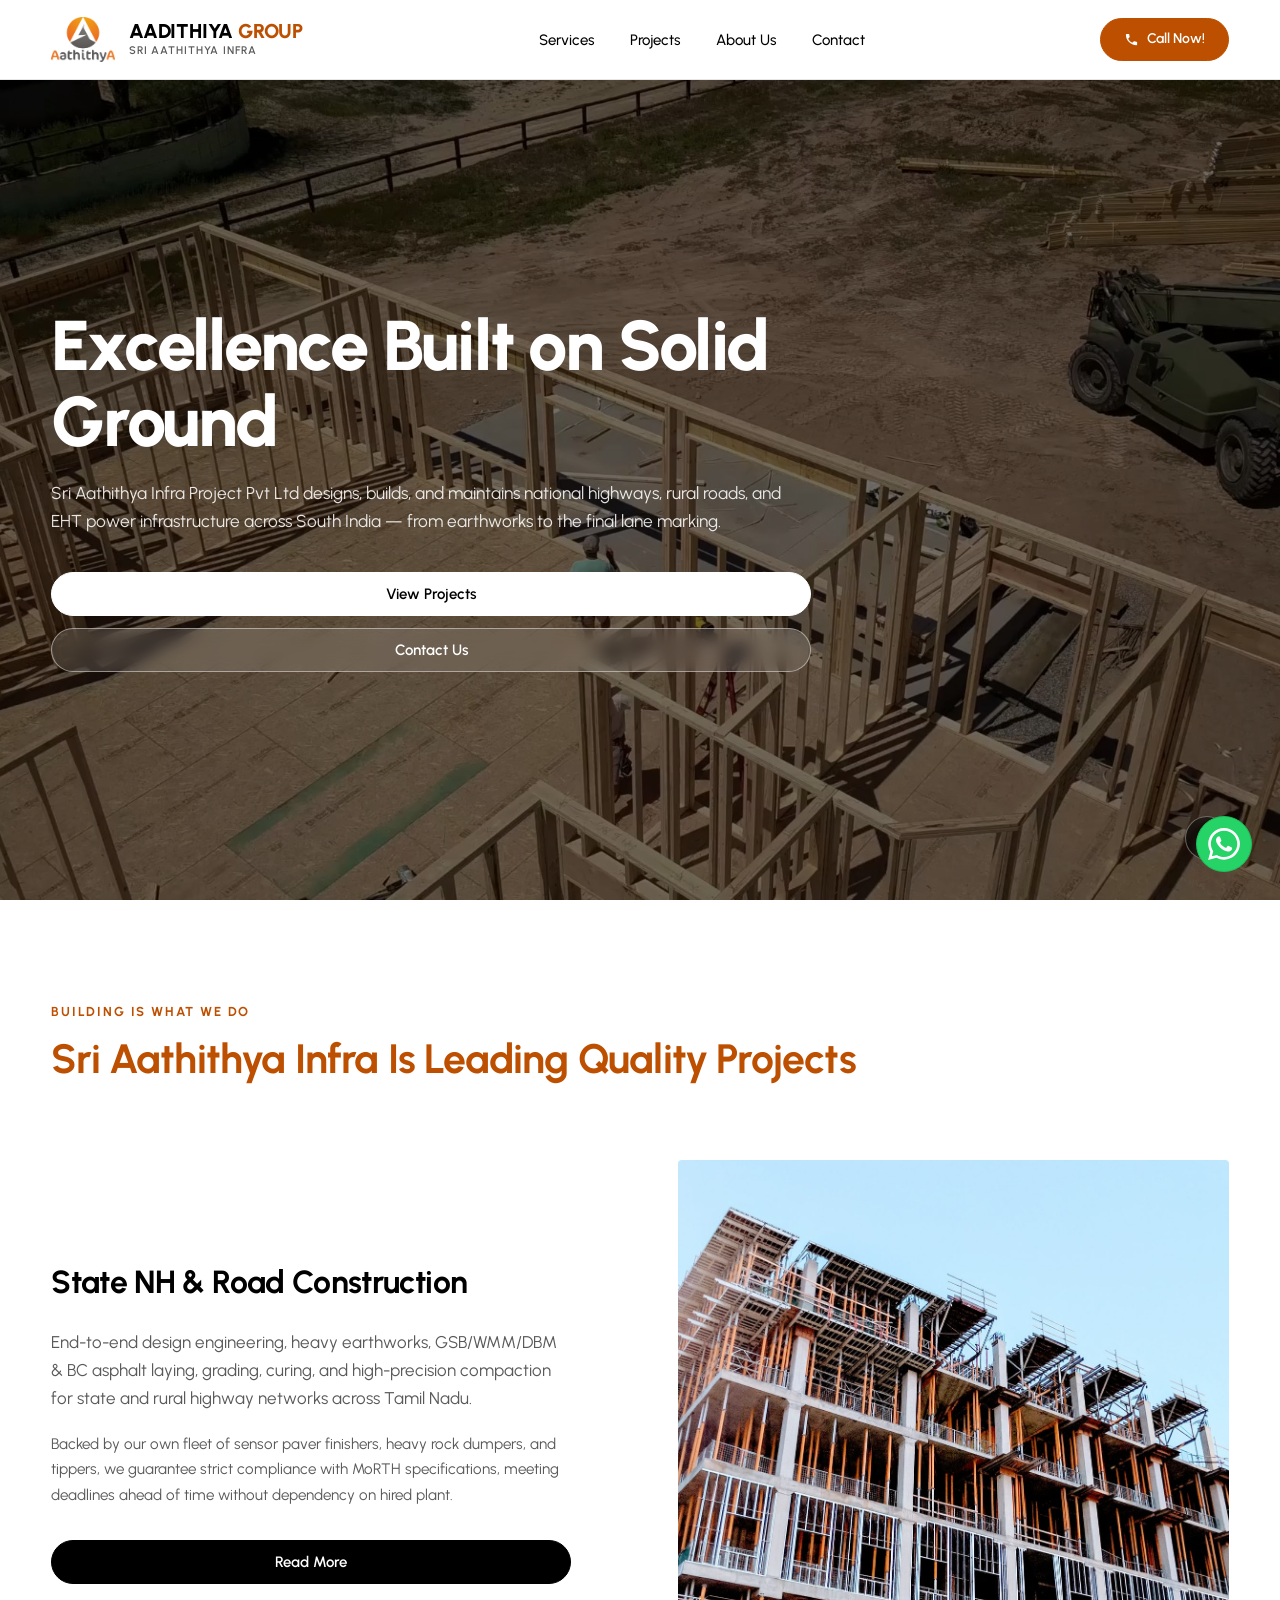
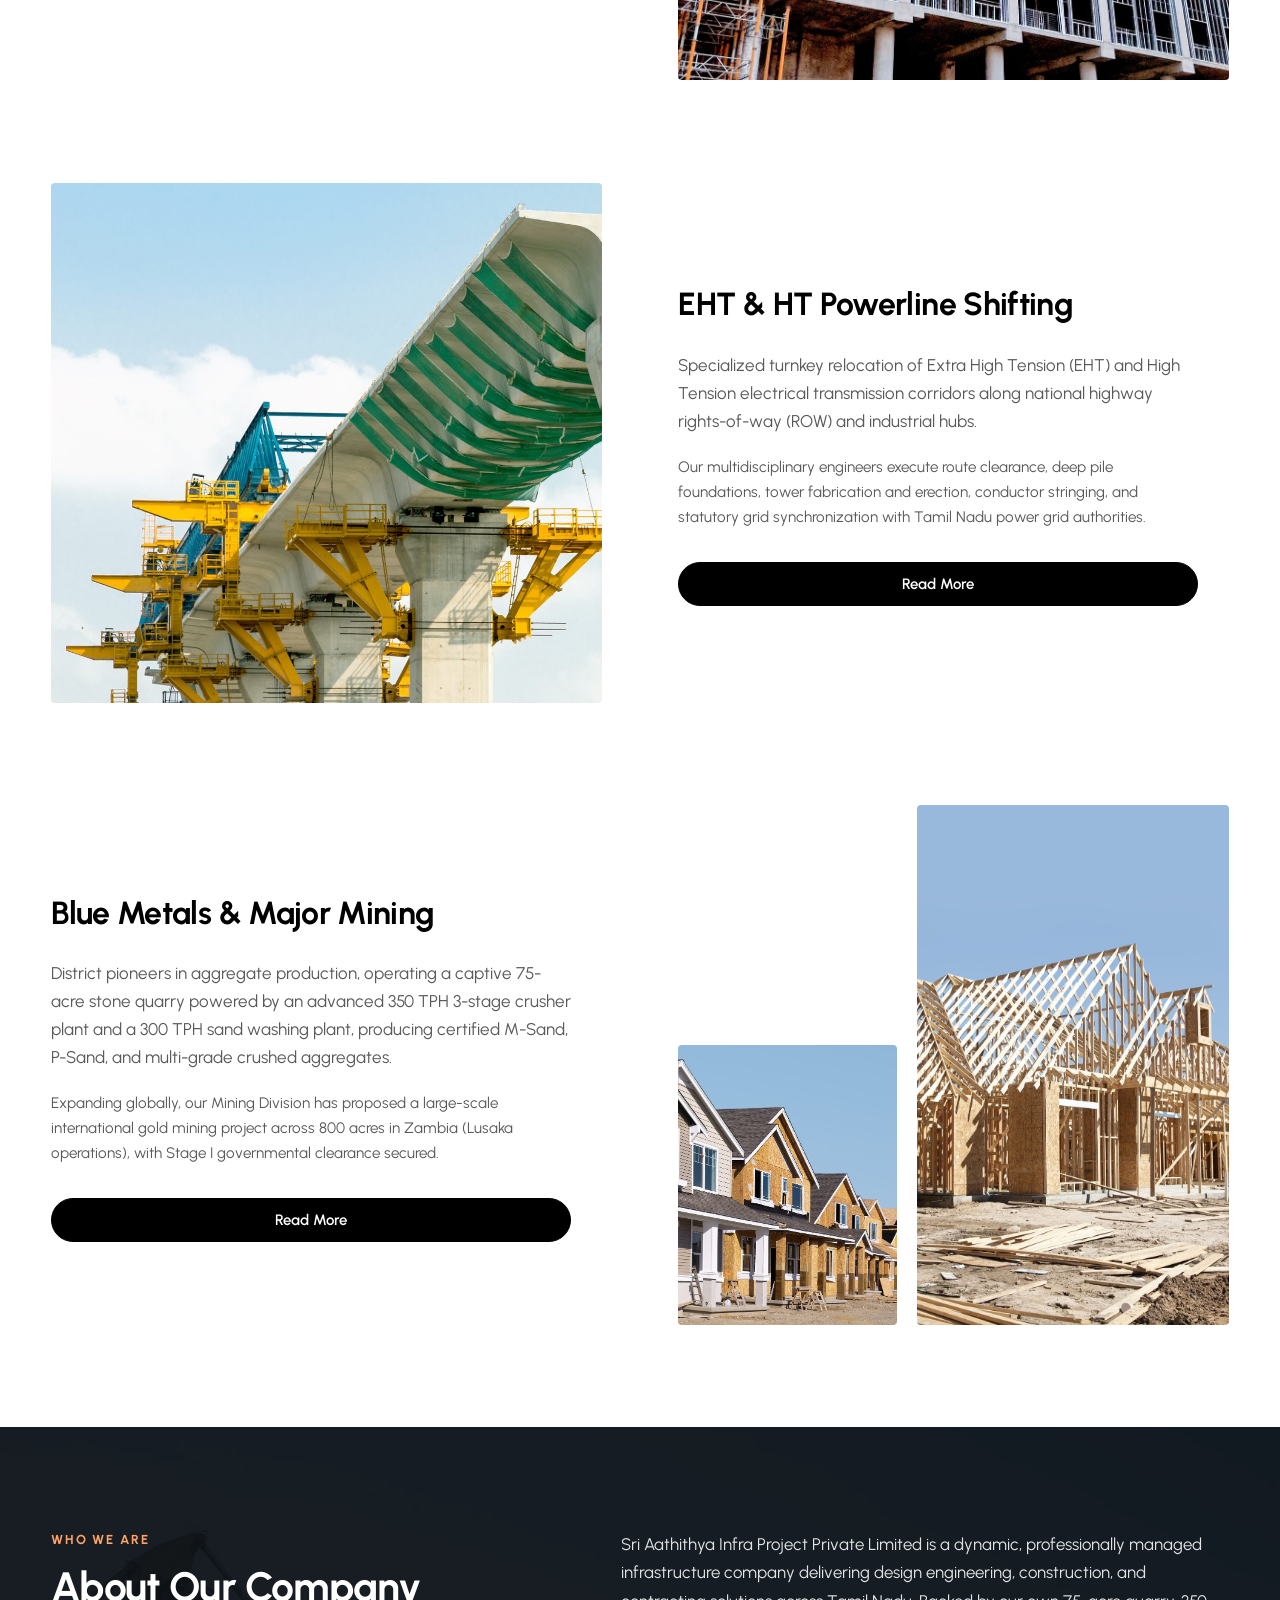
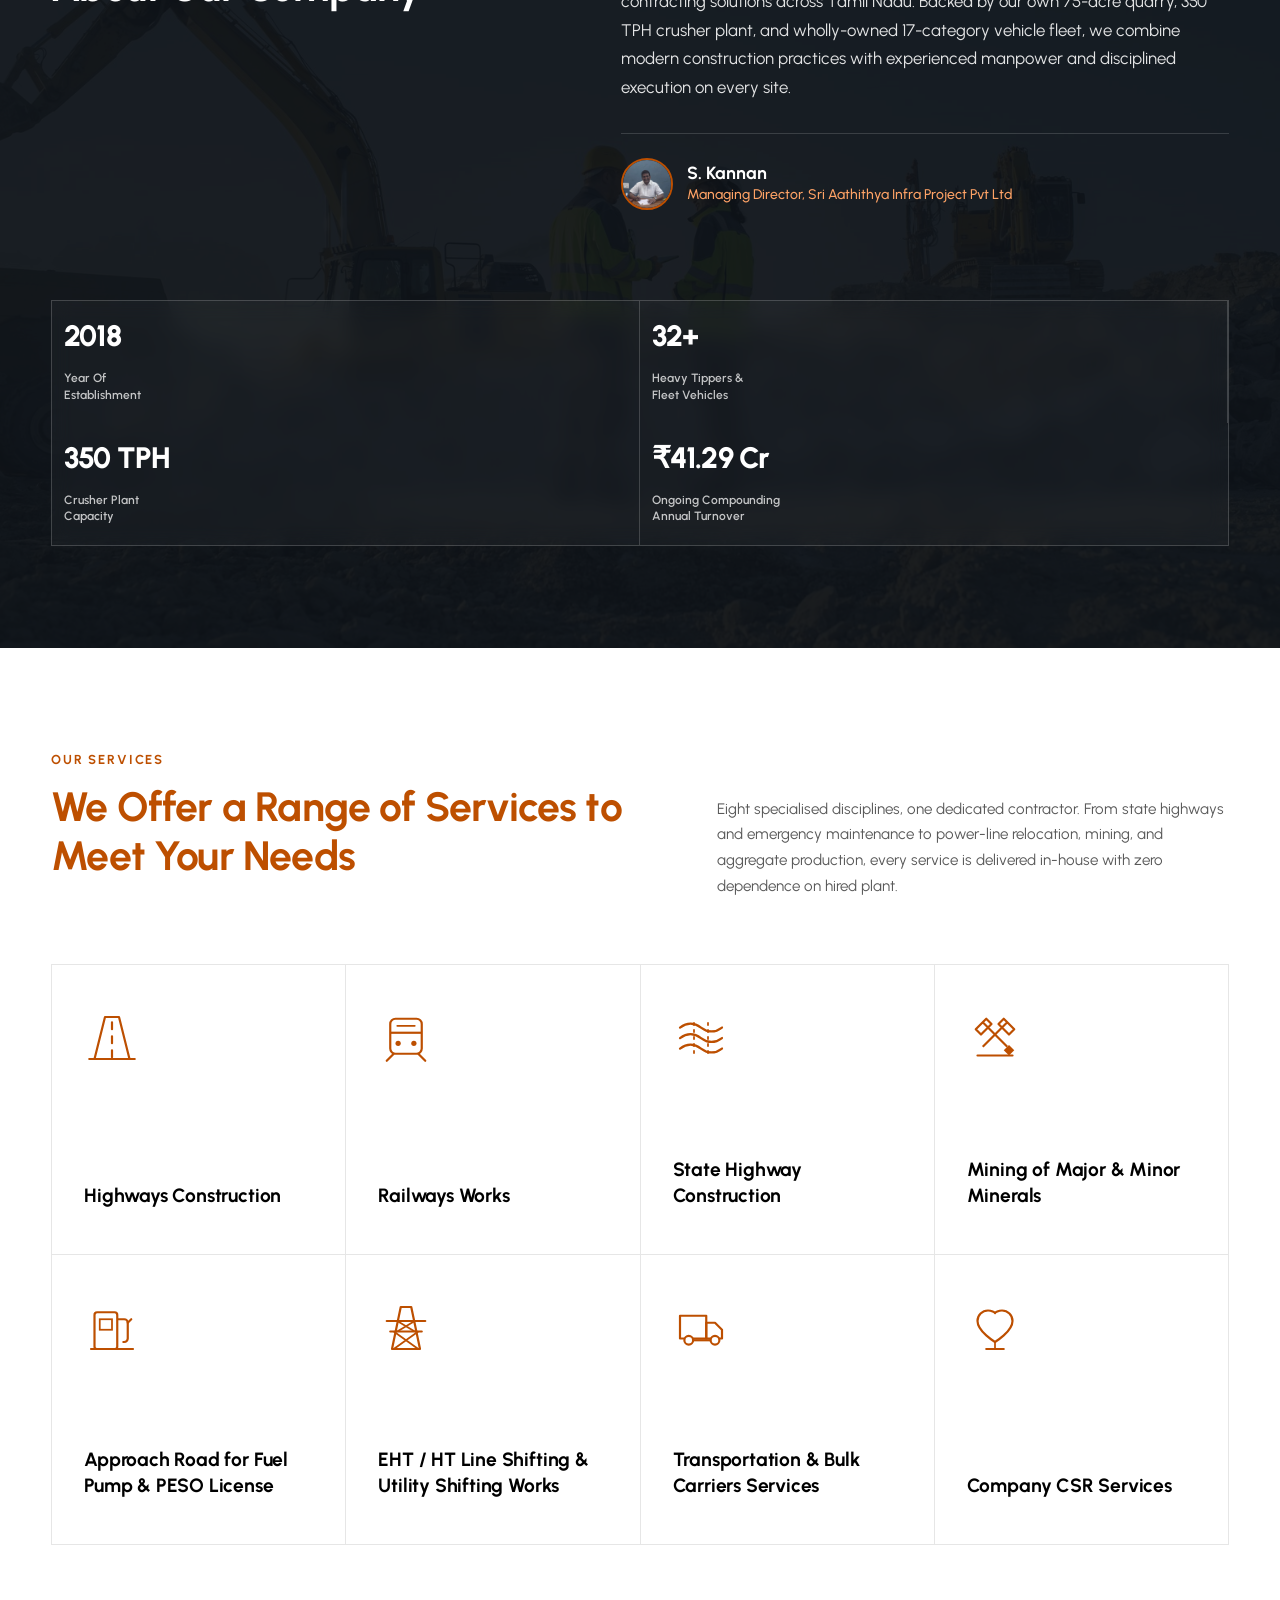
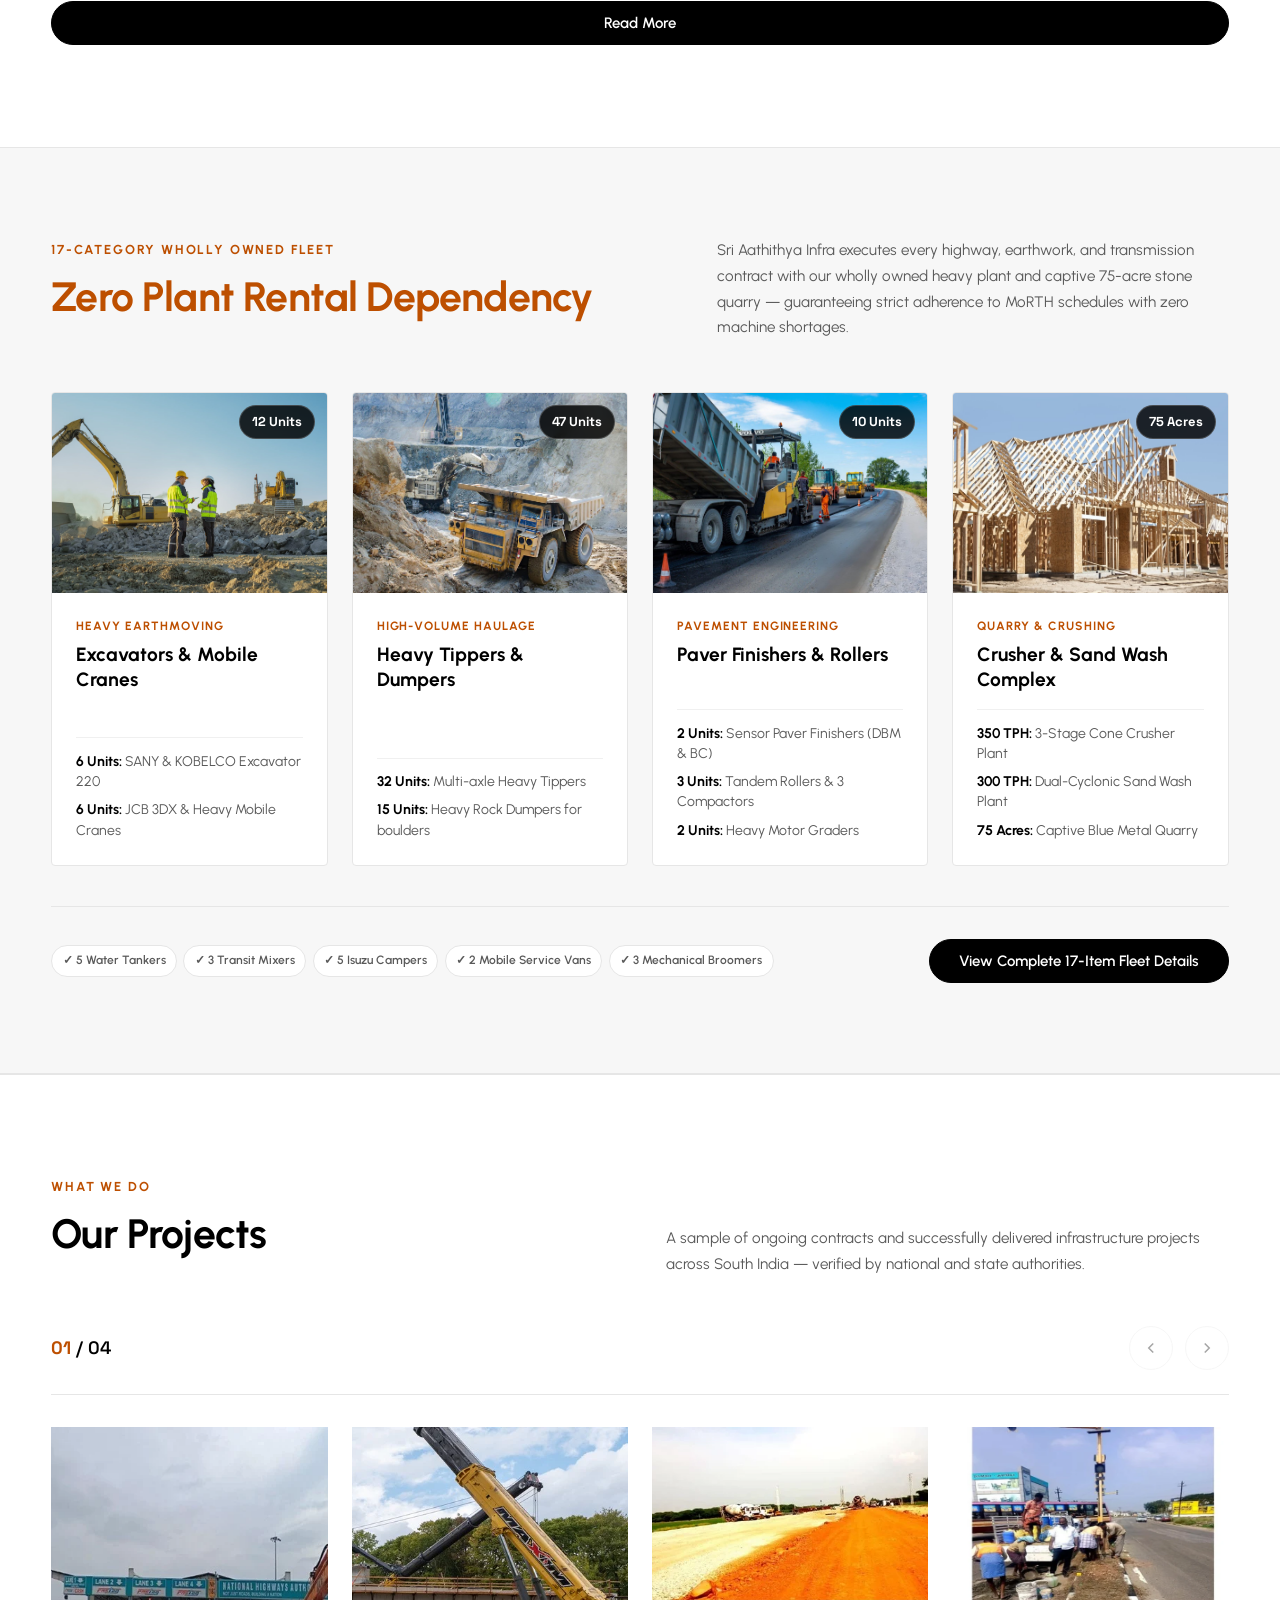
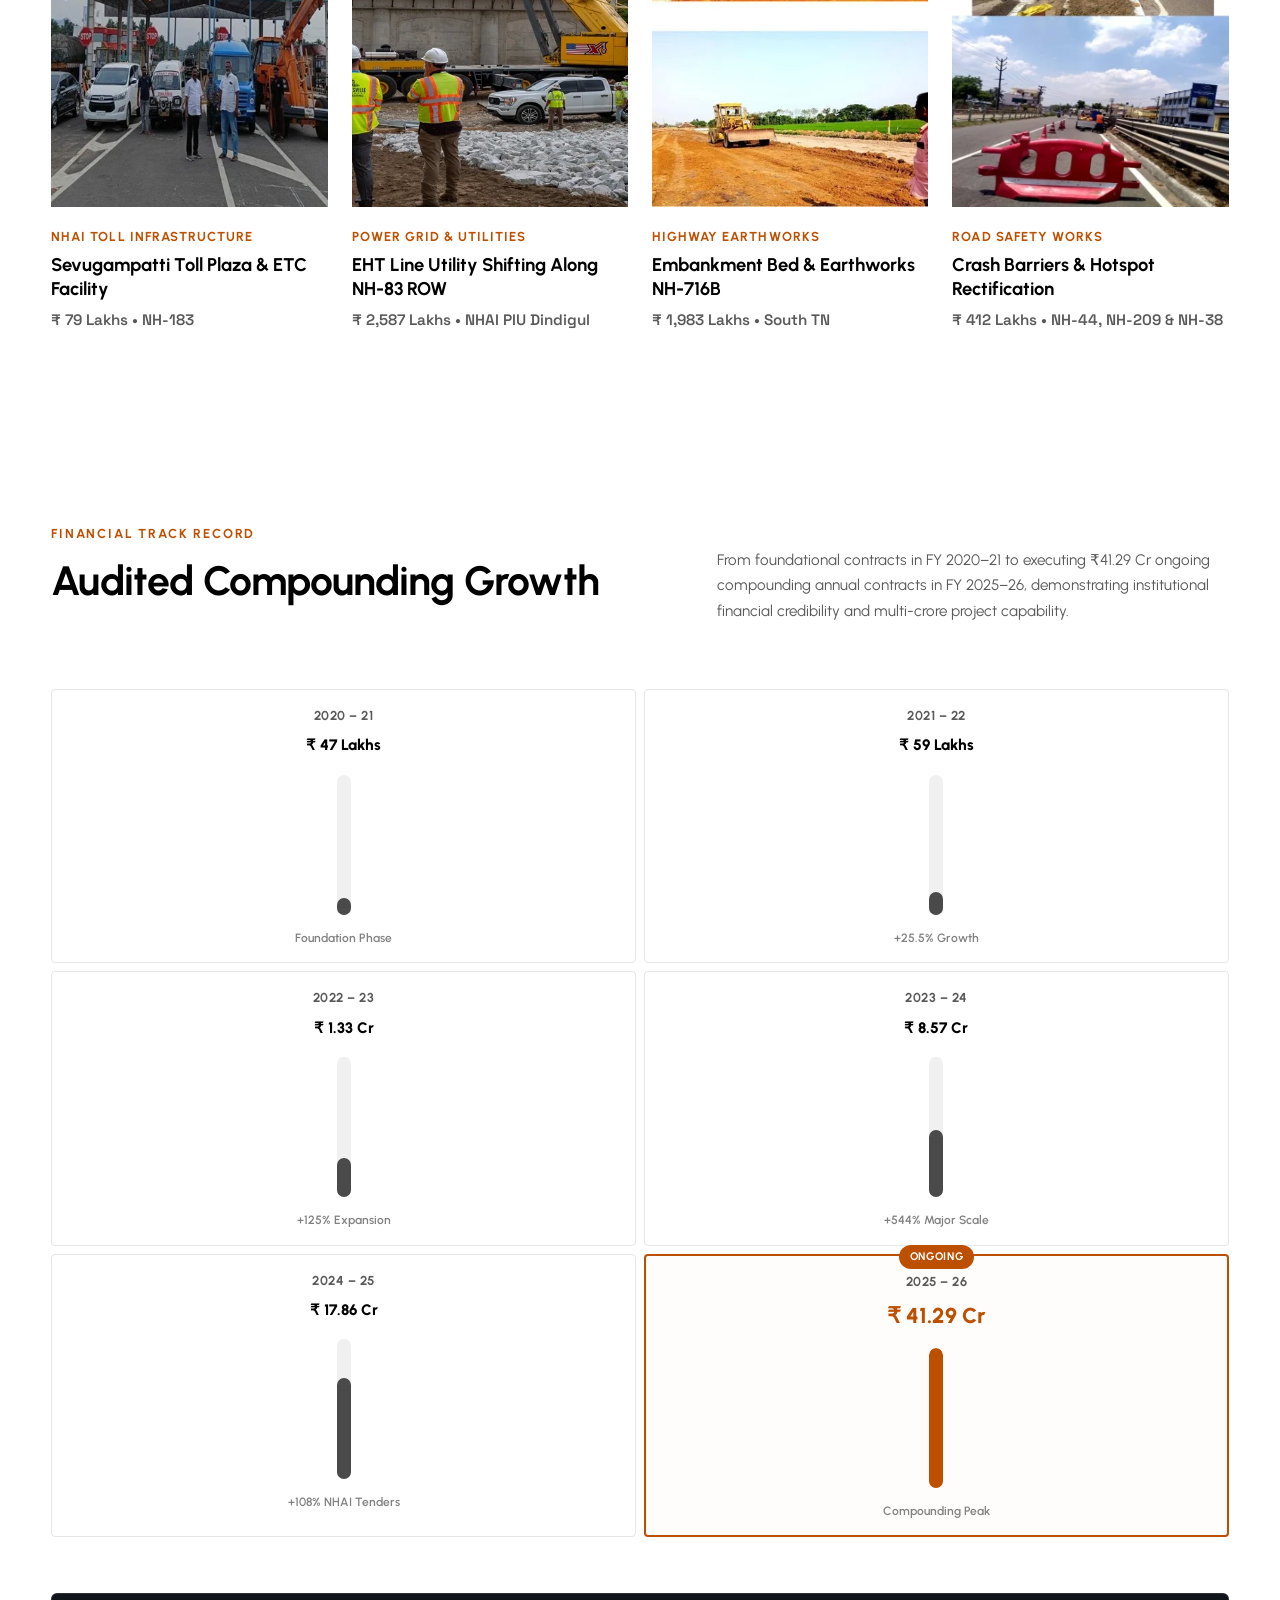
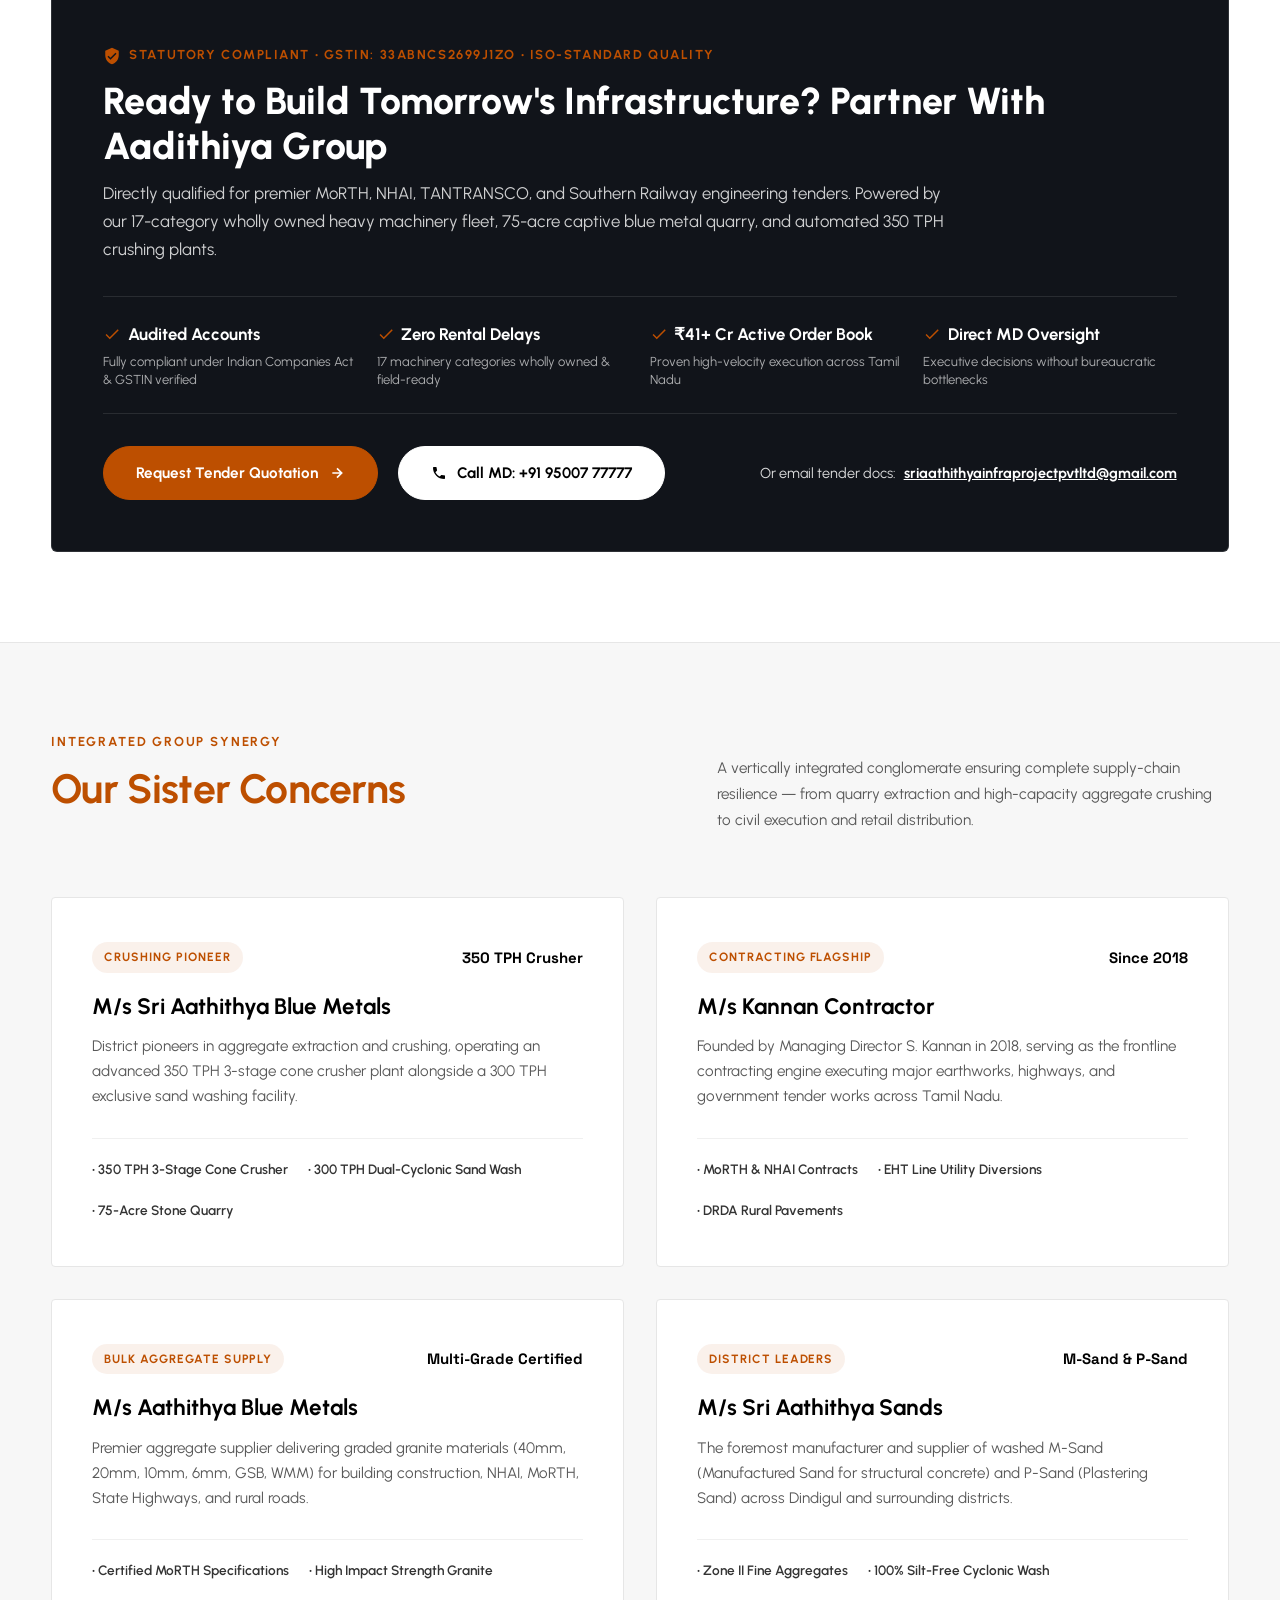
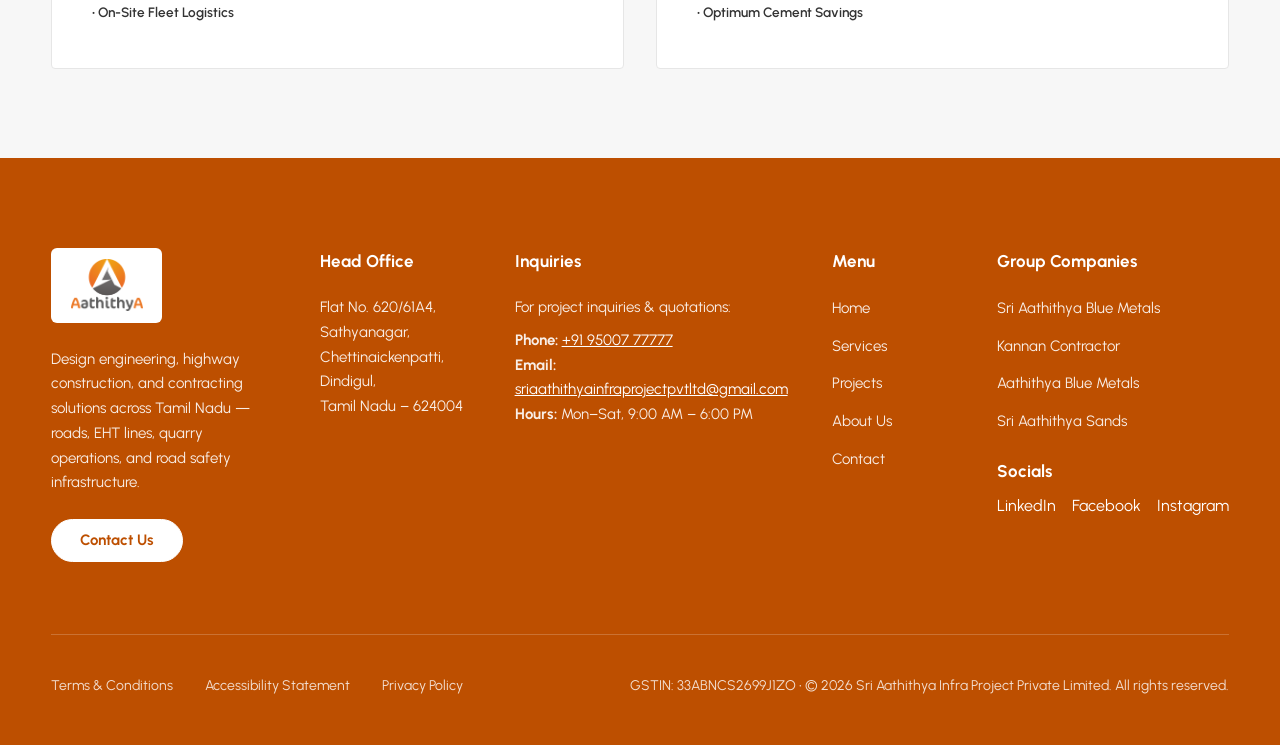
==== index.html @ 73df9530 "feat: add responsive floating WhatsApp button to bottom right across all pages" ====
<!DOCTYPE html>
<html lang="en">
<head>
  <meta charset="UTF-8">
  <meta name="viewport" content="width=device-width, initial-scale=1.0">
  <meta http-equiv="X-UA-Compatible" content="IE=edge">
  <title>Sri Aathithya Infra Project | Aadithiya Group</title>
  <meta name="description" content="Sri Aathithya Infra Project Pvt Ltd - Leading civil engineering, road construction, EHT powerline shifting, and quarry operations in Tamil Nadu. Excellence Built on Solid Ground.">

  <!-- Favicon -->
  <link rel="icon" type="image/png" href="assets/logo/Logo.png">

  <!-- Performance: Preconnect & High-Speed Fonts -->
  <link rel="preconnect" href="https://fonts.googleapis.com">
  <link rel="preconnect" href="https://fonts.gstatic.com" crossorigin>
  <link rel="stylesheet" href="https://fonts.googleapis.com/css2?family=Space+Grotesk:wght@500;600;700&family=Urbanist:ital,wght@0,300;0,400;0,500;0,600;0,700;0,800;0,900;1,400;1,600;1,700&display=swap">
  <link rel="preload" as="image" href="assets/images/hero-poster.jpg" fetchpriority="high">

  <!-- Stylesheet -->
  <link rel="stylesheet" href="css/style.css">
</head>
<body>

  <!-- ========================================================================
       HEADER
       ======================================================================== -->
  <header class="site-header">
    <div class="site-container header-inner">
      <!-- Logo -->
      <a href="index.html" class="brand-wrapper">
        <img decoding="async" fetchpriority="high" src="assets/logo/Logo.png" alt="Aadithiya Group Logo" class="brand-logo-img">
        <div class="brand-info">
          <span class="brand-name">AADITHIYA <span>GROUP</span></span>
          <span class="brand-subtitle">Sri Aathithya Infra</span>
        </div>
      </a>

      <!-- Desktop Navigation Menu -->
      <nav class="main-nav" aria-label="Main Navigation">
        <ul class="nav-list">
          <li><a href="services.html" class="nav-link">Services</a></li>
          <li><a href="projects.html" class="nav-link">Projects</a></li>
          <li><a href="about-us.html" class="nav-link">About Us</a></li>
          <li><a href="contact.html" class="nav-link">Contact</a></li>
        </ul>
      </nav>

      <!-- Header Action CTA -->
      <!-- Header Action CTA -->
      <div class="header-actions">
        <a href="tel:+919500777777" class="btn-call" aria-label="Call Now: +91 95007 77777">
          <svg width="15" height="15" viewBox="0 0 24 24" fill="currentColor">
            <path d="M6.62 10.79c1.44 2.83 3.76 5.14 6.59 6.59l2.2-2.2c.27-.27.67-.36 1.02-.24 1.12.37 2.33.57 3.57.57.55 0 1 .45 1 1V20c0 .55-.45 1-1 1-9.39 0-17-7.61-17-17 0-.55.45-1 1-1h3.5c.55 0 1 .45 1 1 0 1.25.2 2.45.57 3.57.11.35.03.74-.25 1.02l-2.2 2.2z"/>
          </svg>
          <span>Call Now!</span>
        </a>

        <!-- Mobile Hamburger Toggle -->
        <button class="hamburger-btn" aria-label="Toggle navigation menu" aria-expanded="false">
          <span></span>
          <span></span>
          <span></span>
        </button>
      </div>
    </div>
  </header>

  <!-- Mobile Drawer -->
  <div class="mobile-drawer" id="mobileDrawer">
    <ul class="mobile-nav-list">
      <li>
        <a href="index.html" class="mobile-nav-link active">
          <span>Home</span>
          <svg class="mobile-nav-arrow" width="16" height="16" viewBox="0 0 24 24" fill="none" stroke="currentColor" stroke-width="2.5" stroke-linecap="round" stroke-linejoin="round"><polyline points="9 18 15 12 9 6"/></svg>
        </a>
      </li>
      <li>
        <a href="services.html" class="mobile-nav-link">
          <span>Services</span>
          <svg class="mobile-nav-arrow" width="16" height="16" viewBox="0 0 24 24" fill="none" stroke="currentColor" stroke-width="2.5" stroke-linecap="round" stroke-linejoin="round"><polyline points="9 18 15 12 9 6"/></svg>
        </a>
      </li>
      <li>
        <a href="projects.html" class="mobile-nav-link">
          <span>Projects</span>
          <svg class="mobile-nav-arrow" width="16" height="16" viewBox="0 0 24 24" fill="none" stroke="currentColor" stroke-width="2.5" stroke-linecap="round" stroke-linejoin="round"><polyline points="9 18 15 12 9 6"/></svg>
        </a>
      </li>
      <li>
        <a href="about-us.html" class="mobile-nav-link">
          <span>About Us</span>
          <svg class="mobile-nav-arrow" width="16" height="16" viewBox="0 0 24 24" fill="none" stroke="currentColor" stroke-width="2.5" stroke-linecap="round" stroke-linejoin="round"><polyline points="9 18 15 12 9 6"/></svg>
        </a>
      </li>
      <li>
        <a href="contact.html" class="mobile-nav-link">
          <span>Contact</span>
          <svg class="mobile-nav-arrow" width="16" height="16" viewBox="0 0 24 24" fill="none" stroke="currentColor" stroke-width="2.5" stroke-linecap="round" stroke-linejoin="round"><polyline points="9 18 15 12 9 6"/></svg>
        </a>
      </li>
    </ul>
    <div class="mobile-drawer-footer">
      <a href="tel:+919500777777" class="btn-pill btn-primary" style="width: 100%;">
        Call Now: +91 95007 77777
      </a>
      <a href="contact.html" class="btn-pill btn-dark" style="width: 100%;">
        Request Tender Quotation
      </a>
      <div class="mobile-drawer-info">
        Sri Aathithya Infra Project Pvt Ltd<br>
        Audited Class-1 Highways & Infrastructure Contractor
      </div>
    </div>
  </div>

  <!-- ========================================================================
       HERO SECTION (Fullscreen Video Backdrop & Typography)
       ======================================================================== -->
  <section class="hero-section" id="home">
    <div class="hero-media-wrapper">
      <video preload="metadata" id="heroVideo" class="hero-video" autoplay muted loop playsinline poster="assets/images/hero-poster.jpg">
        <source src="assets/images/hero-video.mp4" type="video/mp4">
      </video>
      <div class="hero-overlay"></div>
    </div>

    <div class="site-container hero-content">
      <div class="hero-text-box">
        <h1 class="hero-title">Excellence Built on Solid Ground</h1>
        <p class="hero-subtitle">
          Sri Aathithya Infra Project Pvt Ltd designs, builds, and maintains national highways, rural roads, and EHT power infrastructure across South India — from earthworks to the final lane marking.
        </p>
        <div class="hero-cta-group">
          <a href="projects.html" class="btn-pill btn-white">View Projects</a>
          <a href="contact.html" class="btn-pill btn-ghost-white">Contact Us</a>
        </div>
      </div>
    </div>

    <!-- Video Play/Pause Toggle -->
    <button id="videoControlBtn" class="video-control-btn" aria-label="Toggle background video playback" title="Pause Video">
      <svg width="20" height="20" viewBox="0 0 24 24" fill="currentColor">
        <path d="M6 19h4V5H6v14zm8-14v14h4V5h-4z"/>
      </svg>
    </button>
  </section>

  <!-- ========================================================================
       SECTION 1: FEATURE PILLARS ("Building Is What We Do")
       ======================================================================== -->
  <section class="feature-section" id="featured">
    <div class="site-container">
      <div class="feature-header-wrap">
        <span class="section-tagline">Building Is What We Do</span>
        <h2 class="section-title accent">Sri Aathithya Infra Is Leading Quality Projects</h2>
      </div>

      <div class="feature-rows">
        <!-- Row 1: Commercial / Road Construction -->
        <div class="feature-row">
          <div class="feature-content-col">
            <h3 class="feature-category">State NH & Road Construction</h3>
            <p class="feature-desc-1">
              End-to-end design engineering, heavy earthworks, GSB/WMM/DBM & BC asphalt laying, grading, curing, and high-precision compaction for state and rural highway networks across Tamil Nadu.
            </p>
            <p class="feature-desc-2">
              Backed by our own fleet of sensor paver finishers, heavy rock dumpers, and tippers, we guarantee strict compliance with MoRTH specifications, meeting deadlines ahead of time without dependency on hired plant.
            </p>
            <a href="services.html" class="btn-pill btn-dark">Read More</a>
          </div>
          <div class="feature-media-col">
            <div class="feature-img-card">
              <img decoding="async" src="assets/images/feature-1-commercial.jpg" alt="Commercial Road and Highway Construction" loading="lazy">
            </div>
          </div>
        </div>

        <!-- Row 2: Infrastructure / EHT Line Shifting (Reversed) -->
        <div class="feature-row reverse">
          <div class="feature-content-col">
            <h3 class="feature-category">EHT & HT Powerline Shifting</h3>
            <p class="feature-desc-1">
              Specialized turnkey relocation of Extra High Tension (EHT) and High Tension electrical transmission corridors along national highway rights-of-way (ROW) and industrial hubs.
            </p>
            <p class="feature-desc-2">
              Our multidisciplinary engineers execute route clearance, deep pile foundations, tower fabrication and erection, conductor stringing, and statutory grid synchronization with Tamil Nadu power grid authorities.
            </p>
            <a href="services.html" class="btn-pill btn-dark">Read More</a>
          </div>
          <div class="feature-media-col">
            <div class="feature-img-card">
              <img decoding="async" src="assets/images/feature-2-infra.jpg" alt="EHT Transmission Infrastructure and Viaduct Works" loading="lazy">
            </div>
          </div>
        </div>

        <!-- Row 3: Blue Metals & Major Mining -->
        <div class="feature-row">
          <div class="feature-content-col">
            <h3 class="feature-category">Blue Metals & Major Mining</h3>
            <p class="feature-desc-1">
              District pioneers in aggregate production, operating a captive 75-acre stone quarry powered by an advanced 350 TPH 3-stage crusher plant and a 300 TPH sand washing plant, producing certified M-Sand, P-Sand, and multi-grade crushed aggregates.
            </p>
            <p class="feature-desc-2">
              Expanding globally, our Mining Division has proposed a large-scale international gold mining project across 800 acres in Zambia (Lusaka operations), with Stage I governmental clearance secured.
            </p>
            <a href="services.html#mining" class="btn-pill btn-dark">Read More</a>
          </div>
          <div class="feature-media-col">
            <div class="dual-img-wrap">
              <img decoding="async" src="assets/images/feature-3-res-small.jpg" alt="Residential Site Development" class="small-img" loading="lazy">
              <img decoding="async" src="assets/images/feature-3-res-large.jpg" alt="Quarry and Structural Construction" class="main-img" loading="lazy">
            </div>
          </div>
        </div>
      </div>
    </div>
  </section>

  <!-- ========================================================================
       SECTION 2: ABOUT OUR COMPANY & STATS (Dark Earthmoving Theme)
       ======================================================================== -->
  <section class="about-stats-section" id="about">
    <div class="about-bg-media">
      <img decoding="async" src="assets/images/about-bg.jpg" alt="Earthmoving Excavators and Machinery at Dusk" loading="lazy">
    </div>
    <div class="about-overlay"></div>

    <div class="site-container about-stats-content">
      <!-- Top Grid -->
      <div class="about-top-grid">
        <div class="about-left-col">
          <span class="section-tagline light">Who We Are</span>
          <h2 class="section-title light">About Our Company</h2>
        </div>

        <div class="about-right-col">
          <p class="about-summary-text">
            Sri Aathithya Infra Project Private Limited is a dynamic, professionally managed infrastructure company delivering design engineering, construction, and contracting solutions across Tamil Nadu. Backed by our own 75-acre quarry, 350 TPH crusher plant, and wholly-owned 17-category vehicle fleet, we combine modern construction practices with experienced manpower and disciplined execution on every site.
          </p>

          <div class="leadership-badge">
            <img decoding="async" loading="lazy" src="assets/images/kannan.jpeg" alt="S. Kannan, Managing Director" class="leader-avatar">
            <div class="leader-details">
              <h4>S. Kannan</h4>
              <p>Managing Director, Sri Aathithya Infra Project Pvt Ltd</p>
            </div>
          </div>
        </div>
      </div>

      <!-- 4 Prominent Stat Counter Boxes -->
      <div class="stats-grid">
        <div class="stat-box">
          <div class="stat-number" data-target="2018">2018</div>
          <div class="stat-label">Year of<br>Establishment</div>
        </div>

        <div class="stat-box">
          <div class="stat-number" data-target="32+">32+</div>
          <div class="stat-label">Heavy Tippers &<br>Fleet Vehicles</div>
        </div>

        <div class="stat-box">
          <div class="stat-number" data-target="350 TPH">350 TPH</div>
          <div class="stat-label">Crusher Plant<br>Capacity</div>
        </div>

        <div class="stat-box">
          <div class="stat-number" data-target="₹41.29 Cr">₹41.29 Cr</div>
          <div class="stat-label">Ongoing Compounding<br>Annual Turnover</div>
        </div>
      </div>
    </div>
  </section>

  <!-- ========================================================================
       SECTION 3: OUR SERVICES (8-Card Grid with Exact SVGs)
       ======================================================================== -->
  <section class="services-section" id="services">
    <div class="site-container">
      <div class="services-header-grid">
        <div>
          <span class="section-tagline">Our Services</span>
          <h2 class="section-title accent">We Offer a Range of Services to Meet Your Needs</h2>
        </div>
        <div>
          <p class="section-desc">
            Eight specialised disciplines, one dedicated contractor. From state highways and emergency maintenance to power-line relocation, mining, and aggregate production, every service is delivered in-house with zero dependence on hired plant.
          </p>
        </div>
      </div>

      <!-- 4x2 Grid of 8 User-Specified Service Cards -->
      <div class="services-grid">
        <!-- 1. Highways Construction -->
        <div class="service-card">
          <div class="service-icon-wrap">
            <img decoding="async" loading="lazy" src="assets/icons/service-1-highways.svg" alt="Highways Construction Icon">
          </div>
          <h3 class="service-title">Highways Construction</h3>
        </div>

        <!-- 2. Railways Works -->
        <div class="service-card">
          <div class="service-icon-wrap">
            <img decoding="async" loading="lazy" src="assets/icons/service-2-railways.svg" alt="Railways Works Icon">
          </div>
          <h3 class="service-title">Railways Works</h3>
        </div>

        <!-- 3. State Highway Construction -->
        <div class="service-card">
          <div class="service-icon-wrap">
            <img decoding="async" loading="lazy" src="assets/icons/service-3-state-highways.svg" alt="State Highway Construction Icon">
          </div>
          <h3 class="service-title">State Highway Construction</h3>
        </div>

        <!-- 4. Mining of Major & Minor Minerals -->
        <div class="service-card">
          <div class="service-icon-wrap">
            <img decoding="async" loading="lazy" src="assets/icons/service-4-mining.svg" alt="Mining of Major and Minor Minerals Icon">
          </div>
          <h3 class="service-title">Mining of Major & Minor Minerals</h3>
        </div>

        <!-- 5. Approach Road for Fuel Pump & PESO License -->
        <div class="service-card">
          <div class="service-icon-wrap">
            <img decoding="async" loading="lazy" src="assets/icons/service-5-fuel-peso.svg" alt="Fuel Pump Approach Road and PESO License Icon">
          </div>
          <h3 class="service-title">Approach Road for Fuel Pump & PESO License</h3>
        </div>

        <!-- 6. EHT / HT Line Shifting & Utility Shifting -->
        <div class="service-card">
          <div class="service-icon-wrap">
            <img decoding="async" loading="lazy" src="assets/icons/service-6-eht.svg" alt="EHT / HT Line Shifting Icon">
          </div>
          <h3 class="service-title">EHT / HT Line Shifting & Utility Shifting Works</h3>
        </div>

        <!-- 7. Transportation & Bulk Carriers Services -->
        <div class="service-card">
          <div class="service-icon-wrap">
            <img decoding="async" loading="lazy" src="assets/icons/service-7-transport.svg" alt="Transportation & Bulk Carriers Services Icon">
          </div>
          <h3 class="service-title">Transportation & Bulk Carriers Services</h3>
        </div>

        <!-- 8. Company CSR Services -->
        <div class="service-card">
          <div class="service-icon-wrap">
            <img decoding="async" loading="lazy" src="assets/icons/service-8-csr.svg" alt="Company CSR Services Icon">
          </div>
          <h3 class="service-title">Company CSR Services</h3>
        </div>
      </div>

      <div class="services-footer-cta">
        <a href="services.html" class="btn-pill btn-dark">Read More</a>
      </div>
    </div>
  </section>

  <!-- ========================================================================
       SECTION 4: WHOLLY OWNED PLANT & FLEET SHOWCASE
       ======================================================================== -->
  <section class="fleet-showcase-section" id="fleet">
    <div class="site-container">
      <div class="fleet-header-grid">
        <div>
          <span class="section-tagline">17-Category Wholly Owned Fleet</span>
          <h2 class="section-title accent">Zero Plant Rental Dependency</h2>
        </div>
        <div>
          <p class="section-desc">
            Sri Aathithya Infra executes every highway, earthwork, and transmission contract with our wholly owned heavy plant and captive 75-acre stone quarry — guaranteeing strict adherence to MoRTH schedules with zero machine shortages.
          </p>
        </div>
      </div>

      <!-- 4 Strategic Fleet Cluster Cards -->
      <div class="fleet-cards-grid">
        <!-- Cluster 1 -->
        <div class="fleet-card">
          <div class="fleet-card-img">
            <img decoding="async" src="assets/images/about-bg.jpg" alt="Excavators and Earthmoving Fleet" loading="lazy">
            <span class="fleet-qty-badge">12 Units</span>
          </div>
          <div class="fleet-card-body">
            <span class="fleet-category-tag">Heavy Earthmoving</span>
            <h3 class="fleet-card-title">Excavators & Mobile Cranes</h3>
            <ul class="fleet-item-list">
              <li><strong>6 Units:</strong> SANY & KOBELCO Excavator 220</li>
              <li><strong>6 Units:</strong> JCB 3DX & Heavy Mobile Cranes</li>
            </ul>
          </div>
        </div>

        <!-- Cluster 2 -->
        <div class="fleet-card">
          <div class="fleet-card-img">
            <img decoding="async" src="assets/images/quarry operation 1.jpg" alt="Heavy Tippers and Rock Dumpers" loading="lazy">
            <span class="fleet-qty-badge">47 Units</span>
          </div>
          <div class="fleet-card-body">
            <span class="fleet-category-tag">High-Volume Haulage</span>
            <h3 class="fleet-card-title">Heavy Tippers & Dumpers</h3>
            <ul class="fleet-item-list">
              <li><strong>32 Units:</strong> Multi-axle Heavy Tippers</li>
              <li><strong>15 Units:</strong> Heavy Rock Dumpers for boulders</li>
            </ul>
          </div>
        </div>

        <!-- Cluster 3 -->
        <div class="fleet-card">
          <div class="fleet-card-img">
            <img decoding="async" src="assets/images/road construction.jpg" alt="Pavement Sensor Pavers and Rollers" loading="lazy">
            <span class="fleet-qty-badge">10 Units</span>
          </div>
          <div class="fleet-card-body">
            <span class="fleet-category-tag">Pavement Engineering</span>
            <h3 class="fleet-card-title">Paver Finishers & Rollers</h3>
            <ul class="fleet-item-list">
              <li><strong>2 Units:</strong> Sensor Paver Finishers (DBM & BC)</li>
              <li><strong>3 Units:</strong> Tandem Rollers & 3 Compactors</li>
              <li><strong>2 Units:</strong> Heavy Motor Graders</li>
            </ul>
          </div>
        </div>

        <!-- Cluster 4 -->
        <div class="fleet-card">
          <div class="fleet-card-img">
            <img decoding="async" src="assets/images/feature-3-res-large.jpg" alt="Crusher and Sand Wash Infrastructure" loading="lazy">
            <span class="fleet-qty-badge">75 Acres</span>
          </div>
          <div class="fleet-card-body">
            <span class="fleet-category-tag">Quarry & Crushing</span>
            <h3 class="fleet-card-title">Crusher & Sand Wash Complex</h3>
            <ul class="fleet-item-list">
              <li><strong>350 TPH:</strong> 3-Stage Cone Crusher Plant</li>
              <li><strong>300 TPH:</strong> Dual-Cyclonic Sand Wash Plant</li>
              <li><strong>75 Acres:</strong> Captive Blue Metal Quarry</li>
            </ul>
          </div>
        </div>
      </div>

      <!-- Fleet Bottom Bar -->
      <div class="fleet-bottom-bar">
        <div class="fleet-summary-tags">
          <span class="tag-pill">✓ 5 Water Tankers</span>
          <span class="tag-pill">✓ 3 Transit Mixers</span>
          <span class="tag-pill">✓ 5 Isuzu Campers</span>
          <span class="tag-pill">✓ 2 Mobile Service Vans</span>
          <span class="tag-pill">✓ 3 Mechanical Broomers</span>
        </div>
        <a href="about-us.html" class="btn-pill btn-dark">View Complete 17-Item Fleet Details</a>
      </div>
    </div>
  </section>

  <!-- ========================================================================
       SECTION 5: OUR PROJECTS (Interactive Gallery / Slider)
       ======================================================================== -->
  <section class="projects-section" id="projects">
    <div class="site-container">
      <div class="projects-header-grid">
        <div>
          <span class="section-tagline">What We Do</span>
          <h2 class="section-title">Our Projects</h2>
        </div>
        <div>
          <p class="section-desc">
            A sample of ongoing contracts and successfully delivered infrastructure projects across South India — verified by national and state authorities.
          </p>
        </div>
      </div>

      <!-- Slider Toolbar -->
      <div class="slider-toolbar">
        <div class="slider-counter">
          <span id="activeSlideNum" class="active-num">01</span> / 04
        </div>
        <div class="slider-nav-btns">
          <button id="projectPrevBtn" class="slider-btn" aria-label="Previous project slide">
            <svg width="18" height="18" viewBox="0 0 24 24" fill="none" stroke="currentColor" stroke-width="2">
              <path d="M15 18l-6-6 6-6"/>
            </svg>
          </button>
          <button id="projectNextBtn" class="slider-btn" aria-label="Next project slide">
            <svg width="18" height="18" viewBox="0 0 24 24" fill="none" stroke="currentColor" stroke-width="2">
              <path d="M9 18l6-6-6-6"/>
            </svg>
          </button>
        </div>
      </div>

      <!-- Projects Slider Container -->
      <div class="projects-carousel-container">
        <div class="projects-track" id="projectsTrack">
          <!-- Project 1 -->
          <div class="project-card" data-index="0">
            <div class="project-img-box">
              <picture>
                <source srcset="assets/images/projects/project-site-2.webp" type="image/webp">
                <img decoding="async" src="assets/images/projects/project-site-2.jpg" alt="Sevugampatti Toll Plaza Project" loading="lazy">
              </picture>
            </div>
            <div class="project-card-info">
              <div class="project-card-tag">NHAI Toll Infrastructure</div>
              <h4 class="project-card-title">Sevugampatti Toll Plaza & ETC Facility</h4>
              <div class="project-card-value">₹ 79 Lakhs • NH-183</div>
            </div>
          </div>

          <!-- Project 2 -->
          <div class="project-card" data-index="1">
            <div class="project-img-box">
              <picture>
                <source srcset="assets/images/projects/project-site-5.webp" type="image/webp">
                <img decoding="async" src="assets/images/projects/project-site-5.jpg" alt="EHT Line Shifting NH-83" loading="lazy">
              </picture>
            </div>
            <div class="project-card-info">
              <div class="project-card-tag">Power Grid & Utilities</div>
              <h4 class="project-card-title">EHT Line Utility Shifting Along NH-83 ROW</h4>
              <div class="project-card-value">₹ 2,587 Lakhs • NHAI PIU Dindigul</div>
            </div>
          </div>

          <!-- Project 3 -->
          <div class="project-card" data-index="2">
            <div class="project-img-box">
              <picture>
                <source srcset="assets/images/projects/project-site-1.webp" type="image/webp">
                <img decoding="async" src="assets/images/projects/project-site-1.jpg" alt="NH-716B Earthworks Project" loading="lazy">
              </picture>
            </div>
            <div class="project-card-info">
              <div class="project-card-tag">Highway Earthworks</div>
              <h4 class="project-card-title">Embankment Bed & Earthworks NH-716B</h4>
              <div class="project-card-value">₹ 1,983 Lakhs • South TN</div>
            </div>
          </div>

          <!-- Project 4 -->
          <div class="project-card" data-index="3">
            <div class="project-img-box">
              <picture>
                <source srcset="assets/images/projects/project-site-7.webp" type="image/webp">
                <img decoding="async" src="assets/images/projects/project-site-7.jpg" alt="Crash Barriers and Signage" loading="lazy">
              </picture>
            </div>
            <div class="project-card-info">
              <div class="project-card-tag">Road Safety Works</div>
              <h4 class="project-card-title">Crash Barriers & Hotspot Rectification</h4>
              <div class="project-card-value">₹ 412 Lakhs • NH-44, NH-209 & NH-38</div>
            </div>
          </div>
        </div>
      </div>
    </div>
  </section>

  <!-- ========================================================================
       SECTION 6: AUDITED FINANCIAL GROWTH & TRACK RECORD
       ======================================================================== -->
  <section class="growth-timeline-section" id="growth">
    <div class="site-container">
      <div class="growth-header-grid">
        <div>
          <span class="section-tagline">Financial Track Record</span>
          <h2 class="section-title">Audited Compounding Growth</h2>
        </div>
        <div>
          <p class="section-desc">
            From foundational contracts in FY 2020–21 to executing ₹41.29 Cr ongoing compounding annual contracts in FY 2025–26, demonstrating institutional financial credibility and multi-crore project capability.
          </p>
        </div>
      </div>

      <!-- 6-Year Progression Columns -->
      <div class="growth-cards-row">
        <!-- 2020-21 -->
        <div class="growth-year-card">
          <div class="growth-year-badge">2020 – 21</div>
          <div class="growth-amount">₹ 47 Lakhs</div>
          <div class="growth-bar-track">
            <div class="growth-bar-fill" style="height: 12%;"></div>
          </div>
          <div class="growth-note">Foundation Phase</div>
        </div>

        <!-- 2021-22 -->
        <div class="growth-year-card">
          <div class="growth-year-badge">2021 – 22</div>
          <div class="growth-amount">₹ 59 Lakhs</div>
          <div class="growth-bar-track">
            <div class="growth-bar-fill" style="height: 16%;"></div>
          </div>
          <div class="growth-note">+25.5% Growth</div>
        </div>

        <!-- 2022-23 -->
        <div class="growth-year-card">
          <div class="growth-year-badge">2022 – 23</div>
          <div class="growth-amount">₹ 1.33 Cr</div>
          <div class="growth-bar-track">
            <div class="growth-bar-fill" style="height: 28%;"></div>
          </div>
          <div class="growth-note">+125% Expansion</div>
        </div>

        <!-- 2023-24 -->
        <div class="growth-year-card">
          <div class="growth-year-badge">2023 – 24</div>
          <div class="growth-amount">₹ 8.57 Cr</div>
          <div class="growth-bar-track">
            <div class="growth-bar-fill" style="height: 48%;"></div>
          </div>
          <div class="growth-note">+544% Major Scale</div>
        </div>

        <!-- 2024-25 -->
        <div class="growth-year-card">
          <div class="growth-year-badge">2024 – 25</div>
          <div class="growth-amount">₹ 17.86 Cr</div>
          <div class="growth-bar-track">
            <div class="growth-bar-fill" style="height: 72%;"></div>
          </div>
          <div class="growth-note">+108% NHAI Tenders</div>
        </div>

        <!-- 2025-26 (Active) -->
        <div class="growth-year-card active">
          <span class="active-pulse-badge">Ongoing</span>
          <div class="growth-year-badge">2025 – 26</div>
          <div class="growth-amount highlight">₹ 41.29 Cr</div>
          <div class="growth-bar-track">
            <div class="growth-bar-fill highlight" style="height: 100%;"></div>
          </div>
          <div class="growth-note">Compounding Peak</div>
        </div>
      </div>

      <!-- Complete High-Converting CTA Section -->
      <div class="cta-conversion-card">
        <div class="cta-conversion-header">
          <span class="cta-tagline">
            <svg width="18" height="18" viewBox="0 0 24 24" fill="currentColor">
              <path d="M12 1L3 5v6c0 5.55 3.84 10.74 9 12 5.16-1.26 9-6.45 9-12V5l-9-4zm-2 16l-4-4 1.41-1.41L10 14.17l6.59-6.59L18 9l-8 8z"/>
            </svg>
            Statutory Compliant • GSTIN: 33ABNCS2699J1ZO • ISO-Standard Quality
          </span>
          <h3 class="cta-title">Ready to Build Tomorrow's Infrastructure? Partner With Aadithiya Group</h3>
          <p class="cta-desc">
            Directly qualified for premier MoRTH, NHAI, TANTRANSCO, and Southern Railway engineering tenders. Powered by our 17-category wholly owned heavy machinery fleet, 75-acre captive blue metal quarry, and automated 350 TPH crushing plants.
          </p>
        </div>

        <!-- Trust Badges Grid -->
        <div class="cta-trust-grid">
          <div class="cta-trust-item">
            <strong>
              <svg width="18" height="18" viewBox="0 0 24 24" fill="currentColor"><path d="M9 16.17L4.83 12l-1.42 1.41L9 19 21 7l-1.41-1.41z"/></svg>
              Audited Accounts
            </strong>
            <span>Fully compliant under Indian Companies Act & GSTIN verified</span>
          </div>
          <div class="cta-trust-item">
            <strong>
              <svg width="18" height="18" viewBox="0 0 24 24" fill="currentColor"><path d="M9 16.17L4.83 12l-1.42 1.41L9 19 21 7l-1.41-1.41z"/></svg>
              Zero Rental Delays
            </strong>
            <span>17 machinery categories wholly owned & field-ready</span>
          </div>
          <div class="cta-trust-item">
            <strong>
              <svg width="18" height="18" viewBox="0 0 24 24" fill="currentColor"><path d="M9 16.17L4.83 12l-1.42 1.41L9 19 21 7l-1.41-1.41z"/></svg>
              ₹41+ Cr Active Order Book
            </strong>
            <span>Proven high-velocity execution across Tamil Nadu</span>
          </div>
          <div class="cta-trust-item">
            <strong>
              <svg width="18" height="18" viewBox="0 0 24 24" fill="currentColor"><path d="M9 16.17L4.83 12l-1.42 1.41L9 19 21 7l-1.41-1.41z"/></svg>
              Direct MD Oversight
            </strong>
            <span>Executive decisions without bureaucratic bottlenecks</span>
          </div>
        </div>

        <!-- Action Buttons -->
        <div class="cta-actions-row">
          <a href="contact.html" class="btn-cta-primary">
            <span>Request Tender Quotation</span>
            <svg width="16" height="16" viewBox="0 0 24 24" fill="none" stroke="currentColor" stroke-width="2.5"><path d="M5 12h14M12 5l7 7-7 7"/></svg>
          </a>
          <a href="tel:+919500777777" class="btn-cta-secondary">
            <svg width="16" height="16" viewBox="0 0 24 24" fill="currentColor">
              <path d="M6.62 10.79c1.44 2.83 3.76 5.14 6.59 6.59l2.2-2.2c.27-.27.67-.36 1.02-.24 1.12.37 2.33.57 3.57.57.55 0 1 .45 1 1V20c0 .55-.45 1-1 1-9.39 0-17-7.61-17-17 0-.55.45-1 1-1h3.5c.55 0 1 .45 1 1 0 1.25.2 2.45.57 3.57.11.35.03.74-.25 1.02l-2.2 2.2z"/>
            </svg>
            <span>Call MD: +91 95007 77777</span>
          </a>
          <div class="cta-contact-direct">
            <span>Or email tender docs:</span>
            <a href="mailto:sriaathithyainfraprojectpvtltd@gmail.com">sriaathithyainfraprojectpvtltd@gmail.com</a>
          </div>
        </div>
      </div>
    </div>
  </section>

  <!-- ========================================================================
       SECTION 7: SISTER CONCERNS & GROUP ECOSYSTEM
       ======================================================================== -->
  <section class="ecosystem-section" id="sister-concerns">
    <div class="site-container">
      <div class="ecosystem-header-grid">
        <div>
          <span class="section-tagline">Integrated Group Synergy</span>
          <h2 class="section-title accent">Our Sister Concerns</h2>
        </div>
        <div>
          <p class="section-desc">
            A vertically integrated conglomerate ensuring complete supply-chain resilience — from quarry extraction and high-capacity aggregate crushing to civil execution and retail distribution.
          </p>
        </div>
      </div>

      <!-- 4 Sister Concern Cards (2x2 Grid) -->
      <div class="ecosystem-grid">
        <!-- 1. Sri Aathithya Blue Metals -->
        <div class="ecosystem-card">
          <div class="ecosystem-top">
            <span class="ecosystem-badge">Crushing Pioneer</span>
            <div class="ecosystem-capacity">350 TPH Crusher</div>
          </div>
          <h3 class="ecosystem-title">M/s Sri Aathithya Blue Metals</h3>
          <p class="ecosystem-desc">
            District pioneers in aggregate extraction and crushing, operating an advanced 350 TPH 3-stage cone crusher plant alongside a 300 TPH exclusive sand washing facility.
          </p>
          <div class="ecosystem-features">
            <span>• 350 TPH 3-Stage Cone Crusher</span>
            <span>• 300 TPH Dual-Cyclonic Sand Wash</span>
            <span>• 75-Acre Stone Quarry</span>
          </div>
        </div>

        <!-- 2. Kannan Contractor -->
        <div class="ecosystem-card">
          <div class="ecosystem-top">
            <span class="ecosystem-badge">Contracting Flagship</span>
            <div class="ecosystem-capacity">Since 2018</div>
          </div>
          <h3 class="ecosystem-title">M/s Kannan Contractor</h3>
          <p class="ecosystem-desc">
            Founded by Managing Director S. Kannan in 2018, serving as the frontline contracting engine executing major earthworks, highways, and government tender works across Tamil Nadu.
          </p>
          <div class="ecosystem-features">
            <span>• MoRTH & NHAI Contracts</span>
            <span>• EHT Line Utility Diversions</span>
            <span>• DRDA Rural Pavements</span>
          </div>
        </div>

        <!-- 3. Aathithya Blue Metals -->
        <div class="ecosystem-card">
          <div class="ecosystem-top">
            <span class="ecosystem-badge">Bulk Aggregate Supply</span>
            <div class="ecosystem-capacity">Multi-Grade Certified</div>
          </div>
          <h3 class="ecosystem-title">M/s Aathithya Blue Metals</h3>
          <p class="ecosystem-desc">
            Premier aggregate supplier delivering graded granite materials (40mm, 20mm, 10mm, 6mm, GSB, WMM) for building construction, NHAI, MoRTH, State Highways, and rural roads.
          </p>
          <div class="ecosystem-features">
            <span>• Certified MoRTH Specifications</span>
            <span>• High Impact Strength Granite</span>
            <span>• On-Site Fleet Logistics</span>
          </div>
        </div>

        <!-- 4. Sri Aathithya Sands -->
        <div class="ecosystem-card">
          <div class="ecosystem-top">
            <span class="ecosystem-badge">District Leaders</span>
            <div class="ecosystem-capacity">M-Sand & P-Sand</div>
          </div>
          <h3 class="ecosystem-title">M/s Sri Aathithya Sands</h3>
          <p class="ecosystem-desc">
            The foremost manufacturer and supplier of washed M-Sand (Manufactured Sand for structural concrete) and P-Sand (Plastering Sand) across Dindigul and surrounding districts.
          </p>
          <div class="ecosystem-features">
            <span>• Zone II Fine Aggregates</span>
            <span>• 100% Silt-Free Cyclonic Wash</span>
            <span>• Optimum Cement Savings</span>
          </div>
        </div>
      </div>
    </div>
  </section>

  <!-- ========================================================================
       SECTION 8: SIGNATURE FOOTER (Solid #BD4F00 Terracotta Theme)
       ======================================================================== -->
  <footer class="site-footer" id="contact">
    <div class="site-container">
      <div class="footer-top-grid">
        <!-- Brand Column -->
        <div class="footer-brand-col">
                    <a href="index.html" class="footer-brand-logo-wrap">
            <div class="footer-logo-badge">
              <img decoding="async" loading="lazy" src="assets/logo/Logo.png" alt="Sri Aathithya Infra Logo" class="footer-logo-img">
            </div>
          </a>
          <p class="footer-text">
            Design engineering, highway construction, and contracting solutions across Tamil Nadu — roads, EHT lines, quarry operations, and road safety infrastructure.
          </p>
          <a href="contact.html" class="btn-pill btn-footer">Contact Us</a>
        </div>

        <!-- Head Office -->
        <div>
          <h4 class="footer-col-title">Head Office</h4>
          <p class="footer-text">
            Flat No. 620/61A4, Sathyanagar,<br>
            Chettinaickenpatti, Dindigul,<br>
            Tamil Nadu – 624004
          </p>
        </div>

        <!-- Inquiries -->
        <div>
          <h4 class="footer-col-title">Inquiries</h4>
          <p class="footer-text" style="margin-bottom: 0.5rem;">
            For project inquiries & quotations:
          </p>
          <p class="footer-text">
            <strong>Phone:</strong> <a href="tel:+919500777777" style="color: #FFF; text-decoration: underline;">+91 95007 77777</a><br>
            <strong>Email:</strong> <a href="mailto:sriaathithyainfraprojectpvtltd@gmail.com" style="color: #FFF; text-decoration: underline;">sriaathithyainfraprojectpvtltd@gmail.com</a><br>
            <strong>Hours:</strong> Mon–Sat, 9:00 AM – 6:00 PM
          </p>
        </div>

        <!-- Menu -->
        <div>
          <h4 class="footer-col-title">Menu</h4>
          <ul class="footer-links-list">
            <li><a href="index.html">Home</a></li>
            <li><a href="services.html">Services</a></li>
            <li><a href="projects.html">Projects</a></li>
            <li><a href="about-us.html">About Us</a></li>
            <li><a href="contact.html">Contact</a></li>
          </ul>
        </div>

        <!-- Group Companies & Socials -->
        <div>
          <h4 class="footer-col-title">Group Companies</h4>
          <ul class="footer-links-list" style="margin-bottom: 1.5rem;">
            <li><a href="#sister-concerns">Sri Aathithya Blue Metals</a></li>
            <li><a href="#sister-concerns">Kannan Contractor</a></li>
            <li><a href="#sister-concerns">Aathithya Blue Metals</a></li>
            <li><a href="#sister-concerns">Sri Aathithya Sands</a></li>
          </ul>

          <h4 class="footer-col-title" style="margin-bottom: 0.5rem;">Socials</h4>
          <div style="display: flex; gap: 1rem;">
            <a href="https://linkedin.com" target="_blank" rel="noreferrer" style="color: #FFF;">LinkedIn</a>
            <a href="https://facebook.com" target="_blank" rel="noreferrer" style="color: #FFF;">Facebook</a>
            <a href="https://instagram.com" target="_blank" rel="noreferrer" style="color: #FFF;">Instagram</a>
          </div>
        </div>
      </div>

      <!-- Bottom Bar -->
      <div class="footer-bottom-bar">
        <div class="footer-legal-links">
          <a href="contact.html#terms">Terms & Conditions</a>
          <a href="contact.html#accessibility">Accessibility Statement</a>
          <a href="contact.html#privacy">Privacy Policy</a>
        </div>
        <div>
          GSTIN: 33ABNCS2699J1ZO • &copy; 2026 Sri Aathithya Infra Project Private Limited. All rights reserved.
        </div>
      </div>
    </div>
  </footer>

  <!-- ========================================================================
       PROJECT LIGHTBOX MODAL
       ======================================================================== -->
  <div class="modal-overlay" id="projectModal">
    <div class="modal-content">
      <button class="modal-close-btn" data-close-modal aria-label="Close modal">&times;</button>
      <div style="position: relative; height: 360px; overflow: hidden; background: #000;">
        <img decoding="async" loading="lazy" id="modalProjectImg" src="" alt="Project Photo" style="width: 100%; height: 100%; object-fit: cover;">
      </div>
      <div style="padding: 2.25rem;">
        <span id="modalProjectCategory" class="section-tagline" style="margin-bottom: 0.5rem;"></span>
        <h3 id="modalProjectTitle" class="section-title" style="font-size: 1.65rem; margin-bottom: 0.75rem;"></h3>
        <div style="display: flex; gap: 2rem; flex-wrap: wrap; margin-bottom: 1.25rem; font-size: 0.95rem;">
          <div><strong>Authority:</strong> <span id="modalProjectClient" style="color: var(--text-muted);"></span></div>
          <div><strong>Contract Value:</strong> <span id="modalProjectValue" style="color: var(--primary); font-weight: 700;"></span></div>
        </div>
        <p id="modalProjectDesc" class="section-desc" style="font-size: 1rem;"></p>
        <div style="margin-top: 1.75rem;">
          <a href="contact.html" class="btn-pill btn-dark">Request Similar Project Quote</a>
        </div>
      </div>
    </div>
  </div>

  <!-- Floating WhatsApp Button -->
  <a href="https://wa.me/919500777777?text=Hi%20Aadithiya%20Group%2C%20I%20would%20like%20to%20inquire%20about%20your%20infrastructure%20services." 
     class="floating-whatsapp" 
     target="_blank" 
     rel="noopener noreferrer" 
     aria-label="Chat with Aadithiya Group on WhatsApp">
    <svg viewBox="0 0 24 24" aria-hidden="true">
      <path d="M.057 24l1.687-6.163c-1.041-1.804-1.588-3.849-1.587-5.946.003-6.556 5.338-11.891 11.893-11.891 3.181.001 6.167 1.24 8.413 3.488 2.245 2.248 3.481 5.236 3.48 8.414-.003 6.557-5.338 11.892-11.893 11.892-1.99-.001-3.951-.5-5.688-1.448l-6.305 1.654zm6.597-3.807c1.676.995 3.276 1.591 5.392 1.592 5.448 0 9.886-4.434 9.889-9.885.002-5.462-4.415-9.89-9.881-9.892-5.452 0-9.887 4.434-9.889 9.884-.001 2.225.651 3.891 1.746 5.634l-.999 3.648 3.742-.981zm11.387-5.464c-.074-.124-.272-.198-.57-.347-.297-.149-1.758-.868-2.031-.967-.272-.099-.47-.149-.669.149-.198.297-.768.967-.941 1.165-.173.198-.347.223-.644.074-.297-.149-1.255-.462-2.39-1.475-.883-.788-1.48-1.761-1.653-2.059-.173-.297-.018-.458.13-.606.134-.133.297-.347.446-.521.151-.172.2-.296.3-.495.099-.198.05-.372-.025-.521-.075-.148-.669-1.611-.916-2.206-.242-.579-.487-.501-.669-.51l-.57-.01c-.198 0-.52.074-.792.372s-1.04 1.016-1.04 2.479 1.065 2.876 1.213 3.074c.149.198 2.095 3.2 5.076 4.487.709.306 1.263.489 1.694.626.712.226 1.36.194 1.872.118.571-.085 1.758-.719 2.006-1.413.248-.695.248-1.29.173-1.414z"/>
    </svg>
    <span class="floating-whatsapp-tooltip">Chat on WhatsApp</span>
  </a>

  <!-- Scripts -->
  <script src="js/main.js"></script>
  <script src="js/slider.js"></script>
</body>
</html>
---- css/style.css ----
@import url('https://fonts.googleapis.com/css2?family=Space+Grotesk:wght@500;600;700&family=Urbanist:ital,wght@0,300;0,400;0,500;0,600;0,700;0,800;0,900;1,400;1,600;1,700&display=swap');

/* ==========================================================================
   AADITHIYA GROUP (SRI AATHITHYA INFRA PROJECT PVT LTD)
   Exact replica of Wix Construction Template (wh-1085 / MCR Construction)
   ========================================================================== */

:root {
  /* Brand Tokens */
  --primary: #BD4F00;
  --primary-hover: #9E4200;
  --primary-light: rgba(189, 79, 0, 0.08);
  --primary-glow: rgba(189, 79, 0, 0.25);
  
  --dark: #000000;
  --dark-surface: #12151B;
  --dark-card: #181D26;
  --dark-border: rgba(255, 255, 255, 0.12);
  
  --text-main: #000000;
  --text-muted: #595959;
  --text-subtle: #808080;
  --text-light: #FFFFFF;
  --text-light-muted: rgba(255, 255, 255, 0.75);
  
  --bg-white: #FFFFFF;
  --bg-subtle: #F7F7F7;
  --bg-offwhite: #FAFAFA;
  
  --border-light: #E6E6E6;
  --border-subtle: #F0F0F0;
  
  /* Unified Typography: Urbanist Across All Pages */
  --font-display: 'Urbanist', -apple-system, BlinkMacSystemFont, "Segoe UI", Roboto, sans-serif;
  --font-text: 'Urbanist', -apple-system, BlinkMacSystemFont, "Segoe UI", Roboto, sans-serif;
  --font-mono: 'Space Grotesk', 'Urbanist', monospace;
  
  /* Header */
  --header-height: 80px;
  
  /* Containers */
  --site-max-width: 1360px;
  --container-padding: clamp(1.25rem, 4vw, 3.5rem);
  
  /* Transitions */
  --transition-fast: 0.2s cubic-bezier(0.4, 0, 0.2, 1);
  --transition-normal: 0.35s cubic-bezier(0.4, 0, 0.2, 1);
  --transition-smooth: 0.5s cubic-bezier(0.16, 1, 0.3, 1);
}

/* Global Reset */
*, *::before, *::after {
  box-sizing: border-box;
  margin: 0;
  padding: 0;
}

html {
  font-size: 16px;
  scroll-behavior: smooth;
  -webkit-font-smoothing: antialiased;
  -moz-osx-font-smoothing: grayscale;
}

body {
  font-family: var(--font-text);
  color: var(--text-main);
  background-color: var(--bg-white);
  line-height: 1.6;
  overflow-x: hidden;
}

img, video {
  max-width: 100%;
  height: auto;
  display: block;
}

a {
  color: inherit;
  text-decoration: none;
  transition: var(--transition-fast);
}

button {
  font-family: inherit;
  cursor: pointer;
  border: none;
  background: none;
  transition: var(--transition-fast);
}

ul, ol {
  list-style: none;
}

/* Typography Base Classes & Headings */
h1, h2, h3, h4, h5, h6 {
  font-family: var(--font-display);
}

.font-display {
  font-family: var(--font-display);
}

.font-text {
  font-family: var(--font-text);
}

.font-mono {
  font-family: var(--font-mono);
}

/* Layout Utilities */
.site-container {
  width: 100%;
  max-width: var(--site-max-width);
  margin-left: auto;
  margin-right: auto;
  padding-left: var(--container-padding);
  padding-right: var(--container-padding);
}

.site-container-fluid {
  width: 100%;
  padding-left: var(--container-padding);
  padding-right: var(--container-padding);
}

/* Section Tagline */
.section-tagline {
  display: block;
  font-family: var(--font-text);
  font-size: 0.8125rem;
  font-weight: 700;
  letter-spacing: 0.14em;
  text-transform: uppercase;
  color: var(--primary);
  margin-bottom: 0.75rem;
}

.section-tagline.light {
  color: #FFA366;
}

/* Section Title */
.section-title {
  font-family: var(--font-display);
  font-size: clamp(1.85rem, 3.2vw, 2.75rem);
  font-weight: 700;
  line-height: 1.18;
  letter-spacing: -0.02em;
  color: var(--text-main);
  margin-bottom: 1.25rem;
}

.section-title.light {
  color: var(--text-light);
}

.section-title.accent {
  color: var(--primary);
}

/* Section Paragraph */
.section-desc {
  font-size: clamp(0.95rem, 1.1vw, 1.0625rem);
  line-height: 1.7;
  color: var(--text-muted);
}

.section-desc.light {
  color: var(--text-light-muted);
}

/* Buttons */
.btn-pill {
  display: inline-flex;
  align-items: center;
  justify-content: center;
  gap: 0.6rem;
  padding: 0.75rem 1.85rem;
  border-radius: 9999px;
  font-family: var(--font-text);
  font-size: 0.9375rem;
  font-weight: 600;
  line-height: 1.2;
  text-align: center;
  white-space: nowrap;
  transition: all var(--transition-fast);
}

.btn-primary {
  background-color: var(--primary);
  color: #FFFFFF;
  border: 1px solid var(--primary);
}

.btn-primary:hover {
  background-color: var(--primary-hover);
  border-color: var(--primary-hover);
  transform: translateY(-1px);
}

.btn-dark {
  background-color: #000000;
  color: #FFFFFF;
  border: 1px solid #000000;
}

.btn-dark:hover {
  background-color: var(--primary);
  border-color: var(--primary);
  transform: translateY(-1px);
}

.btn-white {
  background-color: #FFFFFF;
  color: #000000;
  border: 1px solid #FFFFFF;
}

.btn-white:hover {
  background-color: var(--primary);
  color: #FFFFFF;
  border-color: var(--primary);
  transform: translateY(-1px);
}

.btn-ghost-white {
  background-color: rgba(255, 255, 255, 0.12);
  color: #FFFFFF;
  border: 1px solid rgba(255, 255, 255, 0.45);
  backdrop-filter: blur(8px);
  -webkit-backdrop-filter: blur(8px);
}

.btn-ghost-white:hover {
  background-color: #FFFFFF;
  color: #000000;
  border-color: #FFFFFF;
  transform: translateY(-1px);
}

.btn-footer {
  background-color: #FFFFFF;
  color: var(--primary);
  border: 1px solid #FFFFFF;
  font-weight: 700;
  padding: 0.7rem 1.75rem;
}

.btn-footer:hover {
  background-color: #000000;
  color: #FFFFFF;
  border-color: #000000;
  transform: translateY(-1px);
}

/* ==========================================================================
   HEADER
   ========================================================================== */
.site-header {
  position: fixed;
  top: 0;
  left: 0;
  width: 100%;
  height: var(--header-height);
  background-color: #FFFFFF;
  z-index: 1000;
  border-bottom: 1px solid var(--border-light);
  transition: background-color var(--transition-normal), border-color var(--transition-normal);
}

.site-header.scrolled {
  border-bottom-color: #D6D6D6;
}

.header-inner {
  display: flex;
  align-items: center;
  justify-content: space-between;
  height: 100%;
}

/* Brand Logo */
.brand-wrapper {
  display: flex;
  align-items: center;
  gap: 0.875rem;
  text-decoration: none;
  min-width: 0;
}

.brand-logo-img {
  height: 46px;
  width: auto;
  object-fit: contain;
  flex-shrink: 0;
}

.brand-info {
  display: flex;
  flex-direction: column;
  justify-content: center;
  min-width: 0;
}

.brand-name {
  font-family: var(--font-display);
  font-size: 1.25rem;
  font-weight: 800;
  color: #000000;
  line-height: 1.1;
  letter-spacing: -0.01em;
  white-space: nowrap;
}

.brand-name span {
  color: var(--primary);
}

.brand-subtitle {
  font-family: var(--font-text);
  font-size: 0.6875rem;
  font-weight: 600;
  color: var(--text-muted);
  letter-spacing: 0.08em;
  text-transform: uppercase;
  white-space: nowrap;
}

/* Navigation Menu */
.main-nav {
  display: flex;
  align-items: center;
}

.nav-list {
  display: flex;
  align-items: center;
  gap: 2.25rem;
}

.nav-link {
  font-family: var(--font-text);
  font-size: 0.9375rem;
  font-weight: 500;
  color: #000000;
  position: relative;
  padding: 0.25rem 0;
  transition: color var(--transition-fast);
}

.nav-link::after {
  content: '';
  position: absolute;
  bottom: -4px;
  left: 0;
  width: 0%;
  height: 2px;
  background-color: var(--primary);
  transition: width var(--transition-normal);
}

.nav-link:hover, .nav-link.active {
  color: var(--primary);
}

.nav-link:hover::after, .nav-link.active::after {
  width: 100%;
}

/* Header Actions */
.header-actions {
  display: flex;
  align-items: center;
  gap: 1rem;
  flex-shrink: 0;
}

.btn-call {
  background-color: var(--primary);
  color: #FFFFFF;
  padding: 0.6rem 1.45rem;
  border-radius: 9999px;
  font-family: var(--font-text);
  font-size: 0.875rem;
  font-weight: 600;
  display: inline-flex;
  align-items: center;
  justify-content: center;
  gap: 0.45rem;
  white-space: nowrap;
  flex-shrink: 0;
  border: 1px solid var(--primary);
  transition: background-color var(--transition-fast), transform var(--transition-fast);
}

.btn-call:hover {
  background-color: var(--primary-hover);
  transform: translateY(-1px);
}

.hamburger-btn {
  display: none;
  flex-direction: column;
  justify-content: center;
  align-items: center;
  gap: 5px;
  width: 40px;
  height: 40px;
  border-radius: 6px;
  border: 1px solid #E0E0E0;
  background: #FFFFFF;
  cursor: pointer;
  padding: 0;
  flex-shrink: 0;
  transition: background-color 0.2s ease, border-color 0.2s ease;
}

.hamburger-btn:hover {
  background-color: #F7F7F7;
  border-color: #D0D0D0;
}

.hamburger-btn span {
  display: block;
  width: 20px;
  height: 2px;
  background-color: #000000;
  border-radius: 2px;
  transition: transform 0.25s cubic-bezier(0.4, 0, 0.2, 1), opacity 0.2s ease;
  transform-origin: center;
}

/* Hamburger Morphing into 'X' Close Icon */
.hamburger-btn.active {
  background-color: #F5F5F5;
  border-color: #CCCCCC;
}

.hamburger-btn.active span:nth-child(1) {
  transform: translateY(7px) rotate(45deg);
}

.hamburger-btn.active span:nth-child(2) {
  opacity: 0;
  transform: scaleX(0);
}

.hamburger-btn.active span:nth-child(3) {
  transform: translateY(-7px) rotate(-45deg);
}

/* Mobile Drawer */
.mobile-drawer {
  position: fixed;
  top: var(--header-height);
  left: 0;
  width: 100%;
  height: calc(100vh - var(--header-height));
  height: calc(100dvh - var(--header-height));
  background-color: #FFFFFF;
  padding: 1.5rem 1.25rem 2rem 1.25rem;
  display: flex;
  flex-direction: column;
  justify-content: space-between;
  transform: translateX(100%);
  transition: transform 0.3s cubic-bezier(0.16, 1, 0.3, 1);
  z-index: 999;
  overflow-y: auto;
  border-top: 1px solid var(--border-light);
}

.mobile-drawer.open {
  transform: translateX(0);
}

.mobile-nav-list {
  display: flex;
  flex-direction: column;
  gap: 0;
  margin: 0;
  padding: 0;
  list-style: none;
}

.mobile-nav-list li {
  border-bottom: 1px solid var(--border-subtle);
}

.mobile-nav-link {
  display: flex;
  align-items: center;
  justify-content: space-between;
  padding: 1.05rem 0.5rem;
  font-family: var(--font-display);
  font-size: 1.15rem;
  font-weight: 700;
  color: #000000;
  text-decoration: none;
  transition: color var(--transition-fast), background-color var(--transition-fast), padding-left var(--transition-fast);
}

.mobile-nav-link:hover, .mobile-nav-link.active {
  color: var(--primary);
}

.mobile-nav-link.active {
  background: rgba(189, 79, 0, 0.04);
  padding-left: 0.75rem;
  border-left: 3px solid var(--primary);
  font-weight: 800;
}

.mobile-nav-arrow {
  color: var(--text-subtle);
  transition: transform 0.2s ease, color 0.2s ease;
}

.mobile-nav-link:hover .mobile-nav-arrow,
.mobile-nav-link.active .mobile-nav-arrow {
  color: var(--primary);
  transform: translateX(3px);
}

.mobile-drawer-footer {
  margin-top: 1.5rem;
  padding-top: 1.25rem;
  border-top: 1px solid var(--border-light);
  display: flex;
  flex-direction: column;
  gap: 0.75rem;
}

.mobile-drawer-info {
  text-align: center;
  font-size: 0.75rem;
  color: var(--text-muted);
  line-height: 1.5;
  padding-top: 0.25rem;
}

/* Page Hero (Inner Pages: Services, Projects, About Us, Contact) */
.page-hero {
  margin-top: var(--header-height);
  padding-top: clamp(2.5rem, 5vw, 4.25rem);
  padding-bottom: clamp(2.5rem, 5vw, 4rem);
  background-color: var(--bg-subtle);
  border-bottom: 1px solid var(--border-light);
}

/* ==========================================================================
   HERO SECTION
   ========================================================================== */
.hero-section {
  position: relative;
  width: 100%;
  height: calc(100vh - var(--header-height));
  min-height: 650px;
  max-height: 880px;
  display: flex;
  align-items: center;
  margin-top: var(--header-height);
  overflow: hidden;
  background-color: #0a0a0a;
}

.hero-media-wrapper {
  position: absolute;
  top: 0;
  left: 0;
  width: 100%;
  height: 100%;
  z-index: 1;
}

.hero-video, .hero-poster-img {
  width: 100%;
  height: 100%;
  object-fit: cover;
  position: absolute;
  top: 0;
  left: 0;
}

.hero-overlay {
  position: absolute;
  top: 0;
  left: 0;
  width: 100%;
  height: 100%;
  background-color: rgba(0, 0, 0, 0.55);
  z-index: 2;
}

.hero-content {
  position: relative;
  z-index: 3;
  width: 100%;
  padding-top: 5rem;
  padding-bottom: 5rem;
}

.hero-text-box {
  max-width: 760px;
}

.hero-tagline {
  display: inline-flex;
  align-items: center;
  gap: 0.5rem;
  font-family: var(--font-text);
  font-size: 0.8125rem;
  font-weight: 700;
  letter-spacing: 0.16em;
  text-transform: uppercase;
  color: #FFA366;
  margin-bottom: 1.25rem;
}

.hero-title {
  font-family: var(--font-display);
  font-size: clamp(2.6rem, 5.5vw, 4.75rem);
  font-weight: 800;
  line-height: 1.08;
  letter-spacing: -0.025em;
  color: #FFFFFF;
  margin-bottom: 1.25rem;
}

.hero-subtitle {
  font-family: var(--font-text);
  font-size: clamp(1rem, 1.35vw, 1.25rem);
  font-weight: 400;
  line-height: 1.6;
  color: rgba(255, 255, 255, 0.88);
  margin-bottom: 2.25rem;
}

.hero-cta-group {
  display: flex;
  align-items: center;
  flex-wrap: wrap;
  gap: 1rem;
}

/* Video Controls Button */
.video-control-btn {
  position: absolute;
  right: var(--container-padding);
  bottom: 2.5rem;
  z-index: 4;
  width: 44px;
  height: 44px;
  border-radius: 50%;
  background-color: rgba(0, 0, 0, 0.45);
  border: 1px solid rgba(255, 255, 255, 0.35);
  color: #FFFFFF;
  display: flex;
  align-items: center;
  justify-content: center;
  backdrop-filter: blur(6px);
  -webkit-backdrop-filter: blur(6px);
  transition: all var(--transition-fast);
}

.video-control-btn:hover {
  background-color: var(--primary);
  border-color: var(--primary);
  transform: scale(1.08);
}

/* ==========================================================================
   FEATURE ROWS: "Building Is What We Do"
   ========================================================================== */
.feature-section {
  padding-top: clamp(4rem, 8vw, 7.5rem);
  padding-bottom: clamp(4rem, 8vw, 7.5rem);
  background-color: var(--bg-white);
}

.feature-header-wrap {
  margin-bottom: clamp(3rem, 6vw, 5.5rem);
}

.feature-rows {
  display: flex;
  flex-direction: column;
  gap: clamp(4rem, 8vw, 7rem);
}

.feature-row {
  display: grid;
  grid-template-columns: 1fr 1fr;
  align-items: center;
  gap: clamp(2.5rem, 6vw, 6rem);
}

.feature-row.reverse {
  grid-template-columns: 1fr 1fr;
}

.feature-row.reverse .feature-content-col {
  order: 2;
}

.feature-row.reverse .feature-media-col {
  order: 1;
}

.feature-content-col {
  display: flex;
  flex-direction: column;
  align-items: flex-start;
  max-width: 520px;
}

.feature-category {
  font-family: var(--font-display);
  font-size: clamp(1.75rem, 2.5vw, 2.25rem);
  font-weight: 700;
  color: #000000;
  margin-bottom: 1.25rem;
  letter-spacing: -0.02em;
}

.feature-desc-1 {
  font-size: 1.0625rem;
  line-height: 1.65;
  color: var(--text-muted);
  margin-bottom: 1.25rem;
}

.feature-desc-2 {
  font-size: 0.95rem;
  line-height: 1.65;
  color: var(--text-muted);
  margin-bottom: 2rem;
}

.feature-media-col {
  position: relative;
}

.feature-img-card {
  width: 100%;
  border-radius: 4px;
  overflow: hidden;
}

.feature-img-card img {
  width: 100%;
  height: 520px;
  object-fit: cover;
  transition: transform var(--transition-smooth);
}

.feature-img-card:hover img {
  transform: scale(1.03);
}

/* Dual image block for Row 3 */
.dual-img-wrap {
  display: grid;
  grid-template-columns: 0.7fr 1fr;
  gap: 1.25rem;
  align-items: flex-end;
}

.dual-img-wrap .small-img {
  height: 280px;
  object-fit: cover;
  border-radius: 4px;
}

.dual-img-wrap .main-img {
  height: 520px;
  object-fit: cover;
  border-radius: 4px;
}

/* ==========================================================================
   ABOUT & STATS SECTION (Dark Earthmoving Theme)
   ========================================================================== */
.about-stats-section {
  position: relative;
  background-color: #0E1218;
  color: #FFFFFF;
  padding-top: clamp(4.5rem, 8vw, 7.5rem);
  padding-bottom: clamp(4.5rem, 8vw, 7.5rem);
  overflow: hidden;
}

.about-bg-media {
  position: absolute;
  top: 0;
  left: 0;
  width: 100%;
  height: 100%;
  z-index: 1;
}

.about-bg-media img {
  width: 100%;
  height: 100%;
  object-fit: cover;
  opacity: 0.42;
  filter: saturate(0.85);
}

.about-overlay {
  position: absolute;
  top: 0;
  left: 0;
  width: 100%;
  height: 100%;
  background-color: rgba(14, 18, 24, 0.85);
  z-index: 2;
}

.about-stats-content {
  position: relative;
  z-index: 3;
}

.about-top-grid {
  display: grid;
  grid-template-columns: 1fr 1.2fr;
  gap: clamp(2.5rem, 5vw, 5.5rem);
  align-items: flex-start;
  margin-bottom: clamp(3.5rem, 7vw, 6rem);
}

.about-left-col {
  max-width: 500px;
}

.about-right-col {
  display: flex;
  flex-direction: column;
  gap: 2rem;
}

.about-summary-text {
  font-size: clamp(1.05rem, 1.25vw, 1.2rem);
  line-height: 1.7;
  color: rgba(255, 255, 255, 0.88);
}

.leadership-badge {
  display: flex;
  align-items: center;
  gap: 1.25rem;
  padding-top: 1.5rem;
  border-top: 1px solid rgba(255, 255, 255, 0.15);
}

.leader-avatar {
  width: 68px;
  height: 68px;
  border-radius: 50%;
  object-fit: cover;
  border: 2px solid var(--primary);
}

.leader-details h4 {
  font-family: var(--font-display);
  font-size: 1.25rem;
  font-weight: 700;
  color: #FFFFFF;
  line-height: 1.2;
}

.leader-details p {
  font-size: 0.875rem;
  color: #FFA366;
  font-weight: 500;
}

/* Stats Counter Grid (4 Boxes) */
.stats-grid {
  display: grid;
  grid-template-columns: repeat(4, 1fr);
  border: 1px solid rgba(255, 255, 255, 0.18);
  background-color: rgba(255, 255, 255, 0.03);
  backdrop-filter: blur(10px);
  -webkit-backdrop-filter: blur(10px);
}

.stat-box {
  padding: clamp(2rem, 3.5vw, 3.5rem) clamp(1.5rem, 2.5vw, 2.5rem);
  border-right: 1px solid rgba(255, 255, 255, 0.18);
  display: flex;
  flex-direction: column;
  justify-content: space-between;
}

.stat-box:last-child {
  border-right: none;
}

.stat-number {
  font-family: var(--font-display);
  font-size: clamp(2.5rem, 4vw, 3.75rem);
  font-weight: 800;
  color: #FFFFFF;
  line-height: 1;
  margin-bottom: 1.25rem;
  letter-spacing: -0.03em;
}

.stat-label {
  font-family: var(--font-text);
  font-size: 0.9375rem;
  font-weight: 600;
  color: rgba(255, 255, 255, 0.75);
  line-height: 1.35;
  text-transform: capitalize;
}

/* ==========================================================================
   OUR SERVICES SECTION (8-Card Grid)
   ========================================================================== */
.services-section {
  padding-top: clamp(4.5rem, 8vw, 7.5rem);
  padding-bottom: clamp(4.5rem, 8vw, 7.5rem);
  background-color: var(--bg-white);
}

.services-header-grid {
  display: grid;
  grid-template-columns: 1.2fr 1fr;
  gap: clamp(2rem, 4vw, 4rem);
  align-items: flex-end;
  margin-bottom: clamp(3rem, 5vw, 4.5rem);
}

/* 4x2 Grid with 1px border lines */
.services-grid {
  display: grid;
  grid-template-columns: repeat(4, 1fr);
  border-top: 1px solid var(--border-light);
  border-left: 1px solid var(--border-light);
  margin-bottom: 3.5rem;
}

.service-card {
  border-right: 1px solid var(--border-light);
  border-bottom: 1px solid var(--border-light);
  padding: clamp(2.25rem, 3.5vw, 3.5rem) clamp(1.75rem, 2.5vw, 2.5rem);
  background-color: #FFFFFF;
  display: flex;
  flex-direction: column;
  justify-content: space-between;
  min-height: 290px;
  position: relative;
  transition: all var(--transition-normal);
}

.service-card:hover {
  background-color: var(--bg-subtle);
  transform: translateY(-2px);
}

.service-icon-wrap {
  width: 56px;
  height: 56px;
  margin-bottom: 2.25rem;
  display: flex;
  align-items: center;
}

.service-icon-wrap svg {
  width: 100%;
  height: 100%;
  object-fit: contain;
}

.service-title {
  font-family: var(--font-display);
  font-size: 1.2rem;
  font-weight: 700;
  line-height: 1.35;
  color: #000000;
  letter-spacing: -0.01em;
}

.services-footer-cta {
  display: flex;
  justify-content: flex-start;
}

/* ==========================================================================
   OUR PROJECTS SECTION (Interactive Gallery / Slider)
   ========================================================================== */
.projects-section {
  padding-top: clamp(4.5rem, 8vw, 7.5rem);
  padding-bottom: clamp(4.5rem, 8vw, 7.5rem);
  background-color: var(--bg-white);
  border-top: 1px solid var(--border-light);
}

.projects-header-grid {
  display: grid;
  grid-template-columns: 1fr 1fr;
  gap: clamp(2rem, 4vw, 4rem);
  align-items: flex-end;
  margin-bottom: 3rem;
}

/* Slider Controls & Active Indicator */
.slider-toolbar {
  display: flex;
  align-items: center;
  justify-content: space-between;
  padding-bottom: 1.5rem;
  margin-bottom: 2rem;
  border-bottom: 1px solid var(--border-light);
}

.slider-counter {
  font-family: var(--font-mono);
  font-size: 1.125rem;
  font-weight: 600;
  color: #000000;
}

.slider-counter .active-num {
  color: var(--primary);
  font-weight: 700;
}

.slider-nav-btns {
  display: flex;
  align-items: center;
  gap: 0.75rem;
}

.slider-btn {
  width: 44px;
  height: 44px;
  border-radius: 50%;
  border: 1px solid var(--border-light);
  display: flex;
  align-items: center;
  justify-content: center;
  color: #000000;
  background-color: #FFFFFF;
  transition: all var(--transition-fast);
}

.slider-btn:hover {
  background-color: #000000;
  color: #FFFFFF;
  border-color: #000000;
}

/* Slider Grid / Cards */
.projects-carousel-container {
  position: relative;
  overflow: hidden;
  width: 100%;
}

.projects-track {
  display: grid;
  grid-template-columns: repeat(4, 1fr);
  gap: 1.5rem;
  transition: transform var(--transition-smooth);
}

.project-card {
  display: flex;
  flex-direction: column;
  cursor: pointer;
}

.project-img-box {
  width: 100%;
  height: 380px;
  overflow: hidden;
  background-color: #EAEAEA;
  position: relative;
}

.project-img-box img {
  width: 100%;
  height: 100%;
  object-fit: cover;
  transition: transform var(--transition-smooth);
}

.project-card:hover .project-img-box img {
  transform: scale(1.05);
}

.project-card-info {
  padding-top: 1.25rem;
}

.project-card-tag {
  font-size: 0.8125rem;
  font-weight: 700;
  color: var(--primary);
  text-transform: uppercase;
  letter-spacing: 0.08em;
  margin-bottom: 0.4rem;
}

.project-card-title {
  font-family: var(--font-display);
  font-size: 1.15rem;
  font-weight: 700;
  color: #000000;
  line-height: 1.3;
  margin-bottom: 0.35rem;
}

.project-card-value {
  font-family: var(--font-mono);
  font-size: 0.95rem;
  font-weight: 600;
  color: var(--text-muted);
}

/* ==========================================================================
   OUR CLIENTS / PARTNERS SECTION
   ========================================================================== */
.clients-section {
  padding-top: clamp(4rem, 6vw, 6rem);
  padding-bottom: clamp(4rem, 6vw, 6rem);
  background-color: var(--bg-white);
  border-top: 1px solid var(--border-light);
}

.clients-header {
  margin-bottom: 3.5rem;
}

.clients-grid {
  display: grid;
  grid-template-columns: repeat(6, 1fr);
  border-top: 1px solid var(--border-light);
  border-left: 1px solid var(--border-light);
}

.client-logo-box {
  border-right: 1px solid var(--border-light);
  border-bottom: 1px solid var(--border-light);
  height: 140px;
  display: flex;
  align-items: center;
  justify-content: center;
  padding: 1.75rem;
  background-color: #FFFFFF;
  transition: background-color var(--transition-fast);
}

.client-logo-box:hover {
  background-color: var(--bg-subtle);
}

.client-logo-box img {
  max-width: 100%;
  max-height: 54px;
  object-fit: contain;
  filter: grayscale(100%);
  opacity: 0.85;
  transition: all var(--transition-fast);
}

.client-logo-box:hover img {
  filter: grayscale(0%);
  opacity: 1;
}

/* ==========================================================================
   HOMEPAGE EXTRA SECTION 1: WHOLLY OWNED PLANT & FLEET SHOWCASE
   ========================================================================== */
.fleet-showcase-section {
  padding-top: clamp(4.5rem, 7vw, 7rem);
  padding-bottom: clamp(4.5rem, 7vw, 7rem);
  background-color: var(--bg-subtle);
  border-top: 1px solid var(--border-light);
  border-bottom: 1px solid var(--border-light);
}

.fleet-header-grid {
  display: grid;
  grid-template-columns: 1.2fr 1fr;
  gap: clamp(2rem, 4vw, 4rem);
  align-items: flex-end;
  margin-bottom: clamp(2.5rem, 4vw, 4rem);
}

.fleet-cards-grid {
  display: grid;
  grid-template-columns: repeat(4, 1fr);
  gap: 1.5rem;
  margin-bottom: 2.5rem;
}

.fleet-card {
  background-color: #FFFFFF;
  border: 1px solid var(--border-light);
  border-radius: 4px;
  overflow: hidden;
  display: flex;
  flex-direction: column;
  transition: transform var(--transition-normal), border-color var(--transition-normal);
}

.fleet-card:hover {
  transform: translateY(-4px);
}

.fleet-card-img {
  position: relative;
  height: 200px;
  background-color: #E8E8E8;
  overflow: hidden;
}

.fleet-card-img img {
  width: 100%;
  height: 100%;
  object-fit: cover;
  transition: transform var(--transition-smooth);
}

.fleet-card:hover .fleet-card-img img {
  transform: scale(1.05);
}

.fleet-qty-badge {
  position: absolute;
  top: 12px;
  right: 12px;
  background: rgba(0, 0, 0, 0.82);
  color: #FFFFFF;
  font-family: var(--font-mono);
  font-size: 0.8125rem;
  font-weight: 700;
  padding: 0.35rem 0.75rem;
  border-radius: 9999px;
  backdrop-filter: blur(4px);
  border: 1px solid rgba(255, 255, 255, 0.2);
}

.fleet-card-body {
  padding: 1.5rem;
  display: flex;
  flex-direction: column;
  flex-grow: 1;
}

.fleet-category-tag {
  font-size: 0.75rem;
  font-weight: 700;
  color: var(--primary);
  text-transform: uppercase;
  letter-spacing: 0.08em;
  margin-bottom: 0.4rem;
}

.fleet-card-title {
  font-family: var(--font-display);
  font-size: 1.2rem;
  font-weight: 700;
  color: #000000;
  line-height: 1.3;
  margin-bottom: 1rem;
}

.fleet-item-list {
  list-style: none;
  display: flex;
  flex-direction: column;
  gap: 0.5rem;
  font-size: 0.875rem;
  color: var(--text-muted);
  line-height: 1.45;
  margin-top: auto;
  padding-top: 0.85rem;
  border-top: 1px solid var(--border-subtle);
}

.fleet-item-list strong {
  color: #000000;
}

.fleet-bottom-bar {
  display: flex;
  align-items: center;
  justify-content: space-between;
  flex-wrap: wrap;
  gap: 1.5rem;
  padding-top: 2rem;
  border-top: 1px solid var(--border-light);
}

.fleet-summary-tags {
  display: flex;
  flex-wrap: wrap;
  gap: 0.65rem;
}

.tag-pill {
  display: inline-flex;
  align-items: center;
  padding: 0.4rem 0.9rem;
  background-color: #FFFFFF;
  border: 1px solid var(--border-light);
  border-radius: 9999px;
  font-size: 0.8125rem;
  font-weight: 600;
  color: var(--text-muted);
}

/* ==========================================================================
   HOMEPAGE EXTRA SECTION 2: AUDITED FINANCIAL GROWTH
   ========================================================================== */
.growth-timeline-section {
  padding-top: clamp(4.5rem, 7vw, 7rem);
  padding-bottom: clamp(4.5rem, 7vw, 7rem);
  background-color: var(--bg-white);
}

.growth-header-grid {
  display: grid;
  grid-template-columns: 1.2fr 1fr;
  gap: clamp(2rem, 4vw, 4rem);
  align-items: flex-end;
  margin-bottom: clamp(3rem, 5vw, 4.5rem);
}

.growth-cards-row {
  display: grid;
  grid-template-columns: repeat(6, 1fr);
  gap: 1.25rem;
  margin-bottom: 3.5rem;
}

.growth-year-card {
  border: 1px solid var(--border-light);
  border-radius: 4px;
  padding: 1.5rem 1.25rem;
  background: #FFFFFF;
  display: flex;
  flex-direction: column;
  align-items: center;
  text-align: center;
  position: relative;
  transition: all var(--transition-normal);
}

.growth-year-card:hover {
  transform: translateY(-3px);
  border-color: var(--primary);
}

.growth-year-card.active {
  background: #FFFDFB;
  border: 2px solid var(--primary);
}

.active-pulse-badge {
  position: absolute;
  top: -11px;
  background: var(--primary);
  color: #FFFFFF;
  font-size: 0.6875rem;
  font-weight: 700;
  text-transform: uppercase;
  letter-spacing: 0.06em;
  padding: 0.2rem 0.65rem;
  border-radius: 9999px;
}

.growth-year-badge {
  font-size: 0.8125rem;
  font-weight: 700;
  color: var(--text-muted);
  margin-bottom: 0.65rem;
  letter-spacing: 0.04em;
}

.growth-amount {
  font-family: var(--font-display);
  font-size: 1.25rem;
  font-weight: 800;
  color: #000000;
  margin-bottom: 1.25rem;
  line-height: 1.15;
}

.growth-amount.highlight {
  color: var(--primary);
  font-size: 1.35rem;
}

.growth-bar-track {
  width: 14px;
  height: 140px;
  background-color: #F0F0F0;
  border-radius: 8px;
  position: relative;
  display: flex;
  align-items: flex-end;
  margin-bottom: 1rem;
  overflow: hidden;
}

.growth-bar-fill {
  width: 100%;
  background: #4A4A4A;
  border-radius: 8px 8px 0 0;
  transition: height 1s cubic-bezier(0.16, 1, 0.3, 1);
}

.growth-bar-fill.highlight {
  background-color: var(--primary);
}

.growth-note {
  font-size: 0.75rem;
  font-weight: 600;
  color: var(--text-subtle);
  line-height: 1.3;
}

/* ==========================================================================
   HIGH-CONVERTING CTA SECTION & CALLOUT
   ========================================================================== */
.growth-callout-box, .cta-conversion-card {
  background: #11141A;
  color: #FFFFFF;
  border: 1px solid rgba(255, 255, 255, 0.12);
  border-radius: 6px;
  padding: clamp(2rem, 4vw, 3.5rem);
  margin-top: 3rem;
  display: flex;
  flex-direction: column;
  gap: 2rem;
}

.cta-conversion-header {
  display: flex;
  flex-direction: column;
  gap: 0.75rem;
}

.cta-tagline {
  display: inline-flex;
  align-items: center;
  gap: 0.5rem;
  font-family: var(--font-text);
  font-size: 0.8125rem;
  font-weight: 700;
  letter-spacing: 0.12em;
  text-transform: uppercase;
  color: var(--primary);
}

.cta-title {
  font-family: var(--font-display);
  font-size: clamp(1.65rem, 3.2vw, 2.35rem);
  font-weight: 800;
  line-height: 1.2;
  color: #FFFFFF;
}

.cta-desc {
  color: rgba(255, 255, 255, 0.8);
  font-size: clamp(0.95rem, 1.5vw, 1.05rem);
  line-height: 1.65;
  max-width: 860px;
}

.cta-trust-grid {
  display: grid;
  grid-template-columns: repeat(4, 1fr);
  gap: 1.25rem;
  padding: 1.5rem 0;
  border-top: 1px solid rgba(255, 255, 255, 0.1);
  border-bottom: 1px solid rgba(255, 255, 255, 0.1);
}

.cta-trust-item {
  display: flex;
  flex-direction: column;
  gap: 0.35rem;
}

.cta-trust-item strong {
  font-family: var(--font-display);
  font-size: 1.05rem;
  color: #FFFFFF;
  display: flex;
  align-items: center;
  gap: 0.4rem;
}

.cta-trust-item strong svg {
  color: var(--primary);
  flex-shrink: 0;
}

.cta-trust-item span {
  font-size: 0.8125rem;
  color: rgba(255, 255, 255, 0.65);
  line-height: 1.4;
}

.cta-actions-row {
  display: flex;
  align-items: center;
  gap: 1.25rem;
  flex-wrap: wrap;
}

.cta-actions-row .btn-cta-primary {
  background-color: var(--primary);
  color: #FFFFFF;
  border: 1px solid var(--primary);
  padding: 0.85rem 2rem;
  border-radius: 9999px;
  font-family: var(--font-text);
  font-size: 0.95rem;
  font-weight: 700;
  display: inline-flex;
  align-items: center;
  gap: 0.65rem;
  transition: all var(--transition-fast);
}

.cta-actions-row .btn-cta-primary:hover {
  background-color: var(--primary-hover);
  border-color: var(--primary-hover);
  transform: translateY(-2px);
}

.cta-actions-row .btn-cta-secondary {
  background-color: #FFFFFF;
  color: #000000;
  border: 1px solid #FFFFFF;
  padding: 0.85rem 2rem;
  border-radius: 9999px;
  font-family: var(--font-text);
  font-size: 0.95rem;
  font-weight: 700;
  display: inline-flex;
  align-items: center;
  gap: 0.65rem;
  transition: all var(--transition-fast);
}

.cta-actions-row .btn-cta-secondary:hover {
  background-color: var(--primary);
  color: #FFFFFF;
  border-color: var(--primary);
  transform: translateY(-2px);
}

.cta-actions-row .cta-contact-direct {
  color: rgba(255, 255, 255, 0.85);
  font-size: 0.9rem;
  display: inline-flex;
  align-items: center;
  gap: 0.5rem;
  margin-left: auto;
}

.cta-actions-row .cta-contact-direct a {
  color: #FFFFFF;
  font-weight: 700;
  text-decoration: underline;
}

@media (max-width: 992px) {
  .cta-trust-grid {
    grid-template-columns: repeat(2, 1fr);
  }
  .cta-actions-row .cta-contact-direct {
    margin-left: 0;
    width: 100%;
  }
}

@media (max-width: 640px) {
  .cta-trust-grid {
    grid-template-columns: 1fr;
    gap: 1rem;
  }
  .cta-actions-row {
    flex-direction: column;
    align-items: stretch;
    gap: 0.85rem;
  }
  .cta-actions-row .btn-cta-primary,
  .cta-actions-row .btn-cta-secondary {
    justify-content: center;
    width: 100%;
    text-align: center;
  }
  .cta-actions-row .cta-contact-direct {
    flex-direction: column;
    align-items: flex-start;
    gap: 0.25rem;
    font-size: 0.85rem;
    word-break: break-all;
    margin-top: 0.5rem;
  }
}

/* ==========================================================================
   HOMEPAGE EXTRA SECTION 3: SISTER CONCERNS & GROUP ECOSYSTEM
   ========================================================================== */
.ecosystem-section {
  padding-top: clamp(4.5rem, 7vw, 7rem);
  padding-bottom: clamp(4.5rem, 7vw, 7rem);
  background-color: var(--bg-subtle);
  border-top: 1px solid var(--border-light);
}

.ecosystem-header-grid {
  display: grid;
  grid-template-columns: 1.2fr 1fr;
  gap: clamp(2rem, 4vw, 4rem);
  align-items: flex-end;
  margin-bottom: clamp(3rem, 5vw, 4.5rem);
}

.ecosystem-grid {
  display: grid;
  grid-template-columns: repeat(2, 1fr);
  gap: 2rem;
}

.ecosystem-card {
  background: #FFFFFF;
  border: 1px solid var(--border-light);
  border-radius: 4px;
  padding: 2.75rem 2.5rem;
  position: relative;
  display: flex;
  flex-direction: column;
  justify-content: space-between;
  transition: transform var(--transition-normal), border-color var(--transition-normal);
}

.ecosystem-card:hover {
  transform: translateY(-3px);
  border-color: var(--primary);
}

.ecosystem-top {
  display: flex;
  align-items: center;
  justify-content: space-between;
  margin-bottom: 1.25rem;
}

.ecosystem-badge {
  font-size: 0.75rem;
  font-weight: 700;
  color: var(--primary);
  text-transform: uppercase;
  letter-spacing: 0.08em;
  background: rgba(189, 79, 0, 0.08);
  padding: 0.35rem 0.75rem;
  border-radius: 9999px;
}

.ecosystem-capacity {
  font-family: var(--font-mono);
  font-size: 0.9375rem;
  font-weight: 700;
  color: #000000;
}

.ecosystem-title {
  font-family: var(--font-display);
  font-size: 1.4rem;
  font-weight: 700;
  color: #000000;
  margin-bottom: 0.85rem;
  line-height: 1.25;
}

.ecosystem-desc {
  font-size: 0.95rem;
  color: var(--text-muted);
  line-height: 1.65;
  margin-bottom: 1.75rem;
}

.ecosystem-features {
  display: flex;
  gap: 1.25rem;
  flex-wrap: wrap;
  padding-top: 1.25rem;
  border-top: 1px solid var(--border-subtle);
  font-size: 0.85rem;
  font-weight: 600;
  color: #333333;
}


/* ==========================================================================
   SIGNATURE FOOTER (Solid #BD4F00 Terracotta Theme)
   ========================================================================== */
.site-footer {
  background-color: var(--primary);
  color: #FFFFFF;
  padding-top: clamp(4.5rem, 7vw, 6.5rem);
  padding-bottom: 3rem;
}

.footer-top-grid {
  display: grid;
  grid-template-columns: 1.5fr 1fr 1fr 0.8fr 1fr;
  gap: clamp(2rem, 3.5vw, 3.5rem);
  margin-bottom: 4.5rem;
}

.footer-brand-col {
  display: flex;
  flex-direction: column;
  align-items: flex-start;
  gap: 1.5rem;
}

.footer-brand-title {
  font-family: var(--font-display);
  font-size: 2rem;
  font-weight: 800;
  color: #FFFFFF;
  line-height: 1.1;
  letter-spacing: -0.02em;
}

.footer-col-title {
  font-family: var(--font-display);
  font-size: 1.0625rem;
  font-weight: 700;
  color: #FFFFFF;
  margin-bottom: 1.25rem;
}

.footer-text {
  font-size: 0.9375rem;
  line-height: 1.65;
  color: rgba(255, 255, 255, 0.9);
}

.footer-links-list {
  display: flex;
  flex-direction: column;
  gap: 0.75rem;
}

.footer-links-list a {
  font-size: 0.9375rem;
  color: rgba(255, 255, 255, 0.9);
  transition: color var(--transition-fast), transform var(--transition-fast);
  display: inline-block;
}

.footer-links-list a:hover {
  color: #FFFFFF;
  transform: translateX(4px);
  text-decoration: underline;
}

.footer-bottom-bar {
  padding-top: 2.5rem;
  border-top: 1px solid rgba(255, 255, 255, 0.2);
  display: flex;
  align-items: center;
  justify-content: space-between;
  flex-wrap: wrap;
  gap: 1.5rem;
  font-size: 0.875rem;
  color: rgba(255, 255, 255, 0.82);
}

.footer-legal-links {
  display: flex;
  align-items: center;
  gap: 2rem;
}

.footer-legal-links a:hover {
  color: #FFFFFF;
  text-decoration: underline;
}

/* ==========================================================================
   MODAL / LIGHTBOX
   ========================================================================== */
.modal-overlay {
  position: fixed;
  top: 0;
  left: 0;
  width: 100%;
  height: 100%;
  background-color: rgba(0, 0, 0, 0.85);
  backdrop-filter: blur(6px);
  -webkit-backdrop-filter: blur(6px);
  z-index: 9999;
  display: flex;
  align-items: center;
  justify-content: center;
  opacity: 0;
  visibility: hidden;
  transition: all var(--transition-normal);
  padding: 1.5rem;
}

.modal-overlay.active {
  opacity: 1;
  visibility: visible;
}

.modal-content {
  background-color: #FFFFFF;
  max-width: 900px;
  width: 100%;
  max-height: 90vh;
  overflow-y: auto;
  border-radius: 4px;
  position: relative;
  animation: modalPop 0.3s ease-out;
}

@keyframes modalPop {
  from {
    transform: scale(0.95);
    opacity: 0;
  }
  to {
    transform: scale(1);
    opacity: 1;
  }
}

.modal-close-btn {
  position: absolute;
  top: 1rem;
  right: 1.25rem;
  width: 38px;
  height: 38px;
  border-radius: 50%;
  background-color: #F0F0F0;
  color: #000000;
  display: flex;
  align-items: center;
  justify-content: center;
  font-size: 1.25rem;
  z-index: 10;
  transition: all var(--transition-fast);
}

.modal-close-btn:hover {
  background-color: #000000;
  color: #FFFFFF;
}

/* ==========================================================================
   MISSION & VISION SECTION
   ========================================================================== */
.mission-vision-section {
  padding-top: clamp(4rem, 6vw, 6rem);
  padding-bottom: clamp(4rem, 6vw, 6rem);
  border-bottom: 1px solid var(--border-light);
}

.mission-cards-grid {
  display: grid;
  grid-template-columns: repeat(2, 1fr);
  gap: 2rem;
  margin-top: 2.5rem;
  margin-bottom: 3.5rem;
}

.mission-card {
  background: #FFFFFF;
  border: 1px solid var(--border-light);
  border-radius: 6px;
  padding: clamp(2rem, 3.5vw, 3rem);
  display: flex;
  flex-direction: column;
  position: relative;
  transition: transform var(--transition-normal), border-color var(--transition-normal);
}

.mission-card:hover {
  transform: translateY(-4px);
  border-color: var(--primary);
}

.mission-card-badge {
  display: inline-flex;
  align-items: center;
  gap: 0.5rem;
  font-size: 0.75rem;
  font-weight: 700;
  text-transform: uppercase;
  letter-spacing: 0.12em;
  color: var(--primary);
  background: rgba(189, 79, 0, 0.08);
  padding: 0.35rem 0.85rem;
  border-radius: 9999px;
  align-self: flex-start;
  margin-bottom: 1.25rem;
}

.mission-card-title {
  font-family: var(--font-display);
  font-size: clamp(1.4rem, 2.2vw, 1.85rem);
  font-weight: 800;
  color: #000000;
  margin-bottom: 1rem;
  line-height: 1.25;
}

.mission-card-desc {
  font-size: 0.95rem;
  line-height: 1.7;
  color: var(--text-muted);
  margin-bottom: 1.75rem;
  flex-grow: 1;
}

.mission-card-highlights {
  display: flex;
  flex-direction: column;
  gap: 0.65rem;
  padding-top: 1.25rem;
  border-top: 1px solid var(--border-subtle);
  font-size: 0.875rem;
  font-weight: 600;
  color: #222222;
}

.mission-card-highlights span {
  display: flex;
  align-items: center;
  gap: 0.5rem;
}

.mission-card-highlights svg {
  color: var(--primary);
  flex-shrink: 0;
}

/* Core Values 5 Grid */
.core-values-header {
  margin-bottom: 2rem;
}

.values-grid-5 {
  display: grid;
  grid-template-columns: repeat(5, 1fr);
  gap: 1.25rem;
}

.value-card-box {
  background: var(--bg-subtle);
  border: 1px solid var(--border-light);
  border-radius: 4px;
  padding: 1.5rem 1.25rem;
  display: flex;
  flex-direction: column;
  gap: 0.5rem;
  transition: all var(--transition-fast);
}

.value-card-box:hover {
  background: #FFFFFF;
  border-color: var(--primary);
  transform: translateY(-2px);
}

.value-num {
  font-family: var(--font-mono);
  font-size: 0.85rem;
  font-weight: 700;
  color: var(--primary);
}

.value-title {
  font-family: var(--font-display);
  font-size: 1.1rem;
  font-weight: 700;
  color: #000000;
}

.value-desc {
  font-size: 0.8125rem;
  line-height: 1.5;
  color: var(--text-muted);
}

/* ==========================================================================
   MANAGING DIRECTOR EXECUTIVE SPOTLIGHT SECTION
   ========================================================================== */
.md-spotlight-section {
  padding-top: clamp(4.5rem, 6.5vw, 6.5rem);
  padding-bottom: clamp(4.5rem, 6.5vw, 6.5rem);
  background-color: var(--bg-subtle);
  border-bottom: 1px solid var(--border-light);
}

.md-spotlight-grid {
  display: grid;
  grid-template-columns: 400px 1fr;
  gap: clamp(2.5rem, 5vw, 4.5rem);
  align-items: start;
}

.md-portrait-card {
  background: #FFFFFF;
  border: 1px solid var(--border-light);
  border-radius: 6px;
  overflow: hidden;
}

.md-portrait-img-box {
  width: 100%;
  height: 420px;
  background-color: #ECECEC;
  overflow: hidden;
  position: relative;
}

.md-portrait-img-box img {
  width: 100%;
  height: 100%;
  object-fit: cover;
  object-position: center top;
}

.md-portrait-info {
  padding: 1.75rem 1.5rem;
  display: flex;
  flex-direction: column;
  gap: 0.75rem;
}

.md-name-badge {
  font-family: var(--font-display);
  font-size: 1.45rem;
  font-weight: 800;
  color: #000000;
  margin-bottom: 0.15rem;
}

.md-title-badge {
  font-size: 0.875rem;
  font-weight: 700;
  color: var(--primary);
  text-transform: uppercase;
  letter-spacing: 0.08em;
}

.md-contact-items {
  display: flex;
  flex-direction: column;
  gap: 0.5rem;
  margin-top: 0.5rem;
  padding-top: 1rem;
  border-top: 1px solid var(--border-subtle);
  font-size: 0.875rem;
  color: var(--text-muted);
}

.md-contact-items a {
  color: #000000;
  font-weight: 600;
  display: inline-flex;
  align-items: center;
  gap: 0.4rem;
}

.md-contact-items a:hover {
  color: var(--primary);
}

.md-narrative-col {
  display: flex;
  flex-direction: column;
  gap: 1.25rem;
}

.md-quote-box {
  background: #FFFFFF;
  border-left: 4px solid var(--primary);
  border-top: 1px solid var(--border-light);
  border-right: 1px solid var(--border-light);
  border-bottom: 1px solid var(--border-light);
  border-radius: 0 4px 4px 0;
  padding: 1.5rem 1.75rem;
  font-size: 1.05rem;
  line-height: 1.65;
  color: #111111;
  font-style: italic;
  font-family: var(--font-display);
  margin: 0.75rem 0;
}

.md-stats-row {
  display: grid;
  grid-template-columns: repeat(3, 1fr);
  gap: 1rem;
  margin-top: 0.5rem;
}

.md-stat-card {
  background: #FFFFFF;
  border: 1px solid var(--border-light);
  border-radius: 4px;
  padding: 1.25rem 1rem;
}

.md-stat-num {
  font-family: var(--font-display);
  font-size: 1.5rem;
  font-weight: 800;
  color: var(--primary);
  margin-bottom: 0.2rem;
}

.md-stat-lbl {
  font-size: 0.8125rem;
  font-weight: 600;
  color: var(--text-muted);
}

.md-actions-row {
  display: flex;
  align-items: center;
  gap: 1rem;
  margin-top: 1rem;
  flex-wrap: wrap;
}

@media (max-width: 992px) {
  .mission-cards-grid {
    grid-template-columns: 1fr;
  }
  .values-grid-5 {
    grid-template-columns: repeat(2, 1fr);
  }
  .md-spotlight-grid {
    grid-template-columns: 1fr;
  }
  .md-portrait-card {
    max-width: 440px;
  }
}

@media (max-width: 640px) {
  .values-grid-5 {
    grid-template-columns: 1fr;
  }
  .md-stats-row {
    grid-template-columns: 1fr;
  }
  .md-actions-row {
    flex-direction: column;
    align-items: stretch;
  }
  .md-actions-row a {
    text-align: center;
    justify-content: center;
  }
}

/* ==========================================================================
   RESPONSIVE BREAKPOINTS (Mobile, Tablet & Desktop Alignment)
   ========================================================================== */

/* Tablet (max-width: 1100px) */
@media (max-width: 1100px) {
  .services-grid {
    grid-template-columns: repeat(2, 1fr);
  }
  
  .projects-track {
    grid-template-columns: repeat(2, 1fr);
  }
  
  .clients-grid {
    grid-template-columns: repeat(3, 1fr);
  }
  
  .fleet-cards-grid {
    grid-template-columns: repeat(2, 1fr);
  }
  
  .growth-cards-row {
    grid-template-columns: repeat(3, 1fr);
  }
  
  .ecosystem-grid {
    grid-template-columns: 1fr;
  }
  
  .footer-top-grid {
    grid-template-columns: repeat(2, 1fr);
  }
}

/* Medium Tablet / Large Mobile (max-width: 868px) */
@media (max-width: 868px) {
  :root {
    --header-height: 72px;
  }
  
  .main-nav {
    display: none;
  }
  
  .hamburger-btn {
    display: flex;
  }
  
  .feature-row, .feature-row.reverse {
    grid-template-columns: 1fr;
    gap: 2.25rem;
  }
  
  .feature-row.reverse .feature-content-col {
    order: 1;
  }
  
  .feature-row.reverse .feature-media-col {
    order: 2;
  }
  
  .feature-img-card img {
    height: 340px;
  }
  
  .dual-img-wrap {
    grid-template-columns: 1fr;
    gap: 1rem;
  }
  
  .dual-img-wrap .small-img {
    display: none;
  }
  
  .dual-img-wrap .main-img {
    height: 340px;
  }
  
  .about-top-grid {
    grid-template-columns: 1fr;
    gap: 2.25rem;
  }
  
  .stats-grid {
    grid-template-columns: repeat(2, 1fr);
  }
  
  .stat-box {
    padding: 2rem 1.5rem;
  }
  
  .stat-box:nth-child(2) {
    border-right: none;
  }
  
  .stat-box:nth-child(1), .stat-box:nth-child(2) {
    border-bottom: 1px solid rgba(255, 255, 255, 0.18);
  }
  
  .stat-box:nth-child(3) {
    border-right: 1px solid rgba(255, 255, 255, 0.18);
  }
  
  .stat-box:nth-child(4) {
    border-right: none;
  }
  
  .services-header-grid, .projects-header-grid,
  .fleet-header-grid, .growth-header-grid, .ecosystem-header-grid {
    grid-template-columns: 1fr;
    gap: 1.5rem;
  }
}

/* Mobile Screens (max-width: 640px) */
@media (max-width: 640px) {
  :root {
    --header-height: 64px;
    --container-padding: 1rem;
  }
  
  body {
    overflow-x: hidden;
  }
  
  .site-header {
    height: var(--header-height);
  }

  .brand-wrapper {
    gap: 0.5rem;
  }
  
  .brand-logo-img {
    height: 38px;
  }
  
  .brand-name {
    font-size: 0.98rem;
    white-space: nowrap;
  }
  
  .brand-subtitle {
    display: none;
  }
  
  .header-actions {
    gap: 0.5rem;
  }
  
  .btn-call {
    padding: 0.45rem 0.85rem;
    font-size: 0.8rem;
    gap: 0.35rem;
    white-space: nowrap;
  }
  
  .hamburger-btn {
    width: 38px;
    height: 38px;
  }
  
  /* Hero Section Mobile */
  .hero-section {
    min-height: 520px;
    height: auto;
    padding-top: 4rem;
    padding-bottom: 4.5rem;
  }
  
  .hero-content {
    padding-top: 1.5rem;
    padding-bottom: 1.5rem;
  }
  
  .hero-title {
    font-size: clamp(1.95rem, 7.8vw, 2.75rem);
    line-height: 1.14;
    letter-spacing: -0.02em;
    word-break: break-word;
    overflow-wrap: break-word;
    margin-bottom: 1rem;
  }
  
  .hero-subtitle {
    font-size: 0.98rem;
    line-height: 1.6;
    margin-bottom: 1.75rem;
  }
  
  .video-control-btn {
    bottom: 1rem;
    right: 1rem;
    width: 38px;
    height: 38px;
  }
  
  /* Feature Section Mobile */
  .feature-img-card img, .dual-img-wrap .main-img {
    height: 260px;
  }
  
  .feature-category {
    font-size: 1.45rem;
  }
  
  /* Stats Grid Mobile (2x2) */
  .stats-grid {
    grid-template-columns: repeat(2, 1fr);
  }
  
  .stat-box {
    padding: 1.5rem 1rem;
  }
  
  .stat-number {
    font-size: 2.1rem;
    margin-bottom: 0.4rem;
  }
  
  .stat-label {
    font-size: 0.8125rem;
    line-height: 1.3;
  }
  
  /* Services & Projects Mobile */
  .services-grid {
    grid-template-columns: 1fr;
    border-left: 1px solid var(--border-light);
  }
  
  .service-card {
    padding: 1.75rem 1.25rem;
  }
  
  .projects-track {
    grid-template-columns: 1fr;
  }
  
  .project-img-box {
    height: 250px;
  }
  
  .clients-grid {
    grid-template-columns: repeat(2, 1fr);
  }
  
  /* Fleet Cards Mobile */
  .fleet-cards-grid {
    grid-template-columns: 1fr;
    gap: 1.25rem;
  }
  
  .fleet-card-img {
    height: 180px;
  }
  
  .fleet-card-body {
    padding: 1.25rem;
  }
  
  /* Growth Timeline Mobile */
  .growth-cards-row {
    grid-template-columns: repeat(2, 1fr);
    gap: 0.75rem;
  }
  
  .growth-year-card {
    padding: 1.25rem 0.65rem;
  }
  
  .growth-amount {
    font-size: 1.1rem;
    margin-bottom: 0.75rem;
  }
  
  .growth-bar-track {
    height: 90px;
    width: 10px;
    margin-bottom: 0.75rem;
  }
  
  .growth-callout-box {
    padding: 1.5rem 1.25rem;
    flex-direction: column;
    align-items: flex-start;
    gap: 1rem;
  }
  
  /* Ecosystem Mobile */
  .ecosystem-grid {
    grid-template-columns: 1fr;
    gap: 1.25rem;
  }
  
  .ecosystem-card {
    padding: 1.75rem 1.25rem;
  }
  
  .ecosystem-title {
    font-size: 1.25rem;
  }
  
  .ecosystem-desc {
    font-size: 0.9rem;
    margin-bottom: 1.25rem;
  }
  
  .ecosystem-features {
    gap: 0.75rem;
    font-size: 0.8125rem;
  }
  
  /* Footer Mobile */
  .site-footer {
    padding-top: 3.5rem;
    padding-bottom: 2rem;
  }
  
  .footer-top-grid {
    grid-template-columns: 1fr;
    gap: 2.25rem;
    margin-bottom: 2.5rem;
  }
  
  .footer-bottom-bar {
    flex-direction: column;
    align-items: flex-start;
    gap: 1rem;
    padding-top: 1.5rem;
  }
  
  .footer-legal-links {
    flex-direction: column;
    align-items: flex-start;
    gap: 0.65rem;
  }
  
  /* Inner Pages Generic Helpers */
  .page-hero {
    margin-top: var(--header-height) !important;
    padding-top: 2rem !important;
    padding-bottom: 2.5rem !important;
  }
  
  .contact-layout, .about-story-section, .service-detail-item {
    gap: 2rem !important;
    padding-top: 2.5rem !important;
    padding-bottom: 2.5rem !important;
  }
  
  .contact-form, .legal-card, .job-card, .sister-card, .team-card {
    padding: 1.5rem 1.25rem !important;
  }
  
  .service-detail-media img {
    height: 240px !important;
  }
}

/* Small Smartphone Viewports (max-width: 480px) */
@media (max-width: 480px) {
  :root {
    --header-height: 60px;
    --container-padding: 0.85rem;
  }
  
  .brand-wrapper {
    gap: 0.45rem;
  }

  .brand-logo-img {
    height: 35px;
  }

  .brand-name {
    font-size: 0.92rem;
    white-space: nowrap;
  }
  
  .brand-subtitle {
    display: none;
  }
  
  .btn-call {
    width: 38px;
    height: 38px;
    padding: 0;
    border-radius: 50%;
    display: flex;
    align-items: center;
    justify-content: center;
    flex-shrink: 0;
  }

  .btn-call span {
    display: none;
  }
  
  .btn-call svg {
    width: 15px;
    height: 15px;
    margin: 0;
  }

  .hamburger-btn {
    width: 38px;
    height: 38px;
  }
}

@media (max-width: 350px) {
  :root {
    --header-height: 56px;
    --container-padding: 0.65rem;
  }
  
  .brand-name {
    font-size: 0.82rem;
  }
  
  .brand-logo-img {
    height: 30px;
  }
  
  .btn-call, .hamburger-btn {
    width: 34px;
    height: 34px;
  }
}
  
  .hero-cta-group {
    flex-direction: column;
    width: 100%;
    gap: 0.75rem;
  }
  
  .hero-cta-group .btn-pill,
  .feature-content-col .btn-pill,
  .services-footer-cta .btn-pill,
  .projects-footer-cta .btn-pill,
  .fleet-cta-wrap .btn-pill {
    width: 100%;
    text-align: center;
  }
  
  .stats-grid {
    grid-template-columns: repeat(2, 1fr);
  }
  
  .stat-box {
    padding: 1.25rem 0.75rem;
  }
  
  .stat-number {
    font-size: 1.85rem;
  }
  
  .stat-label {
    font-size: 0.75rem;
  }
  
  .leadership-badge {
    gap: 0.85rem;
  }
  
  .leader-avatar {
    width: 52px;
    height: 52px;
  }
  
  .leader-details h4 {
    font-size: 1.1rem;
  }
  
  .growth-cards-row {
    grid-template-columns: repeat(2, 1fr);
    gap: 0.5rem;
  }
  
  .growth-year-card {
    padding: 1rem 0.5rem;
  }
  
  .growth-amount {
    font-size: 0.95rem;
  }
  
  .fleet-summary-tags {
    gap: 0.4rem;
  }
  
  .tag-pill {
    font-size: 0.75rem;
    padding: 0.35rem 0.65rem;
  }
}

/* Footer Brand Logo Badge */
.footer-brand-logo-wrap {
  display: inline-block;
  text-decoration: none;
  margin-bottom: 1.25rem;
}

.footer-logo-badge {
  background-color: #FFFFFF;
  border-radius: 6px;
  padding: 0.65rem 1.15rem;
  display: inline-flex;
  align-items: center;
  justify-content: center;
  width: fit-content;
  border: 1px solid rgba(255, 255, 255, 0.35);
  transition: transform var(--transition-fast);
}

.footer-brand-logo-wrap:hover .footer-logo-badge {
  transform: translateY(-2px);
}

.footer-logo-img {
  height: 52px;
  width: auto;
  object-fit: contain;
  display: block;
}

/* ==========================================================================
   FLOATING WHATSAPP BUTTON (Fixed Bottom Right)
   ========================================================================== */
.floating-whatsapp {
  position: fixed;
  bottom: 28px;
  right: 28px;
  width: 56px;
  height: 56px;
  border-radius: 50%;
  background-color: #25D366;
  color: #FFFFFF;
  display: flex;
  align-items: center;
  justify-content: center;
  text-decoration: none;
  z-index: 950;
  border: 1.5px solid #1EBE5D;
  transition: transform var(--transition-fast), background-color var(--transition-fast);
}

.floating-whatsapp:hover {
  background-color: #20BA5A;
  transform: translateY(-2px) scale(1.05);
}

.floating-whatsapp svg {
  width: 32px;
  height: 32px;
  fill: #FFFFFF;
}

.floating-whatsapp-tooltip {
  position: absolute;
  right: calc(100% + 12px);
  background-color: #11141A;
  color: #FFFFFF;
  padding: 0.4rem 0.85rem;
  border-radius: 6px;
  font-family: var(--font-text);
  font-size: 0.8125rem;
  font-weight: 700;
  letter-spacing: 0.02em;
  white-space: nowrap;
  opacity: 0;
  pointer-events: none;
  transform: translateX(6px);
  transition: opacity 0.2s ease, transform 0.2s ease;
  border: 1px solid rgba(255, 255, 255, 0.15);
}

.floating-whatsapp:hover .floating-whatsapp-tooltip {
  opacity: 1;
  transform: translateX(0);
}

@media (max-width: 640px) {
  .floating-whatsapp {
    bottom: 20px;
    right: 20px;
    width: 50px;
    height: 50px;
  }

  .floating-whatsapp svg {
    width: 28px;
    height: 28px;
  }

  .floating-whatsapp-tooltip {
    display: none;
  }

  .video-control-btn {
    left: var(--container-padding);
    right: auto;
    bottom: 1.25rem;
  }
}
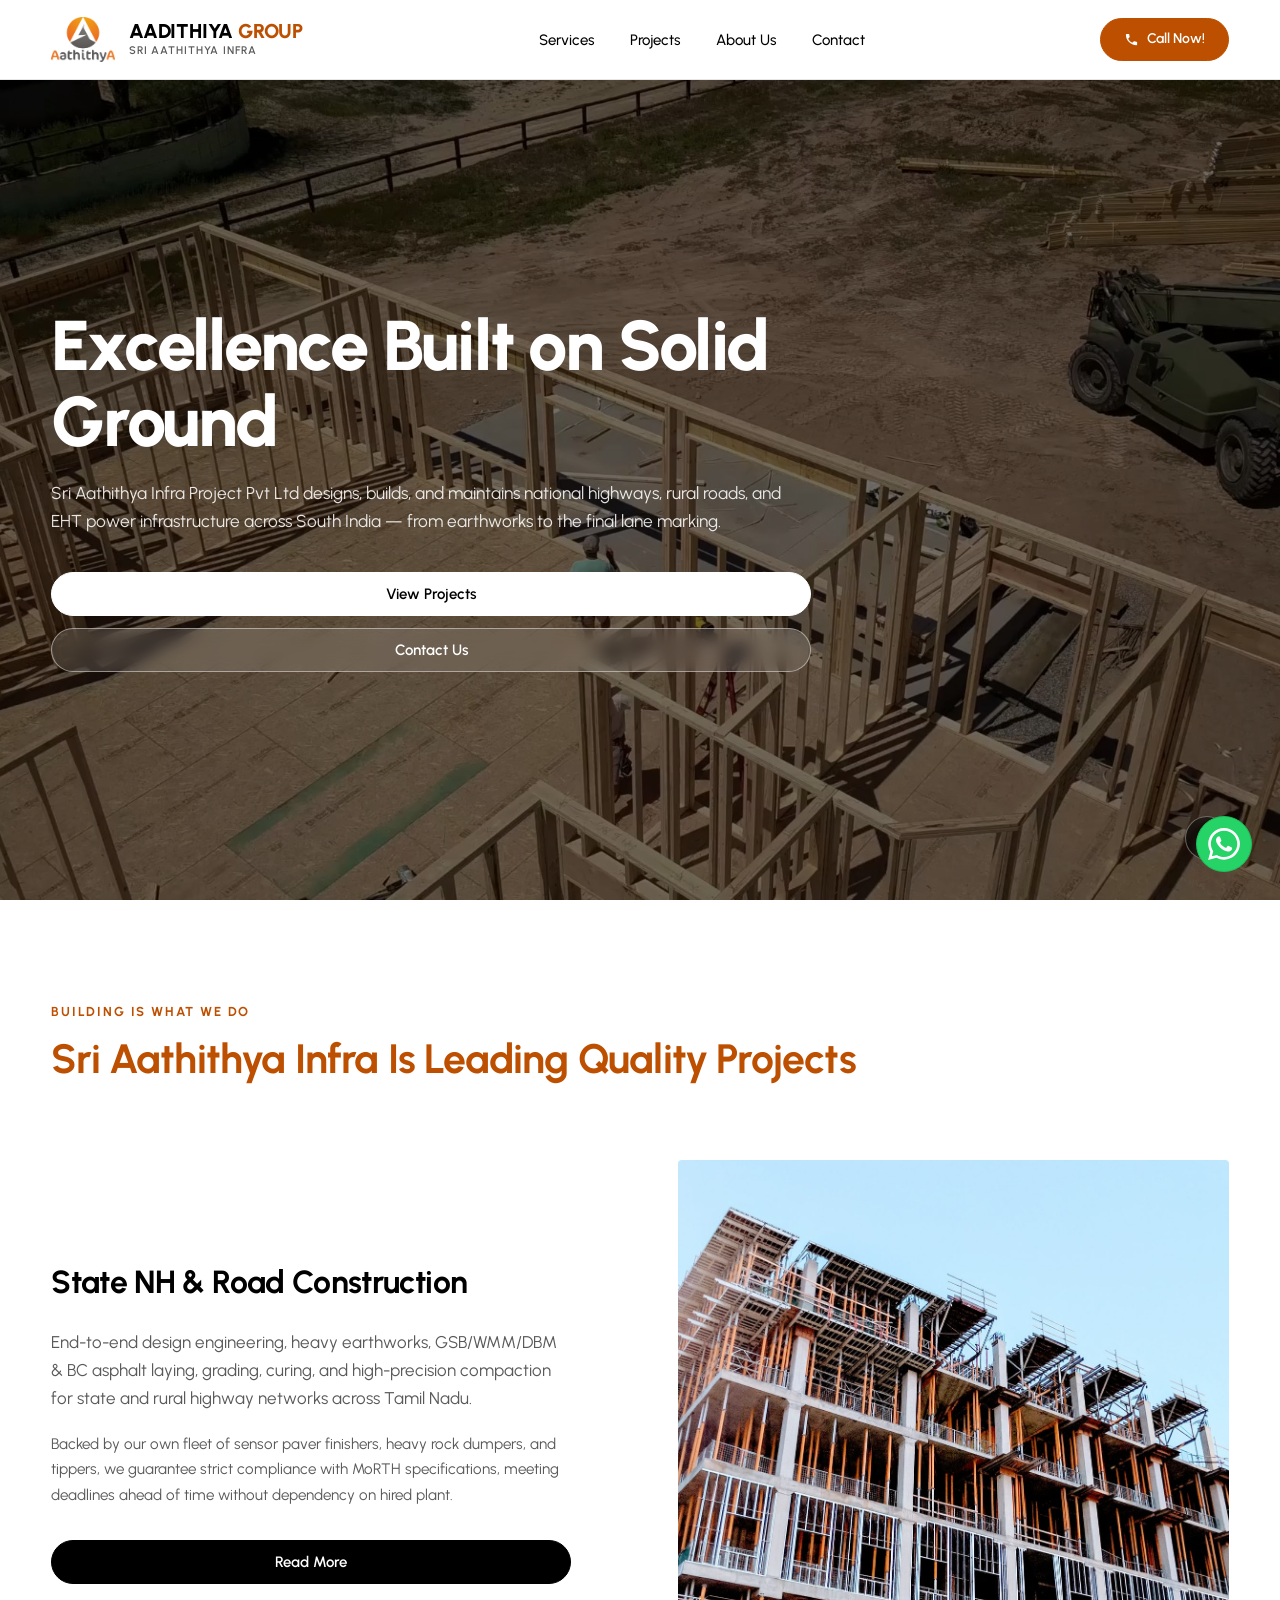
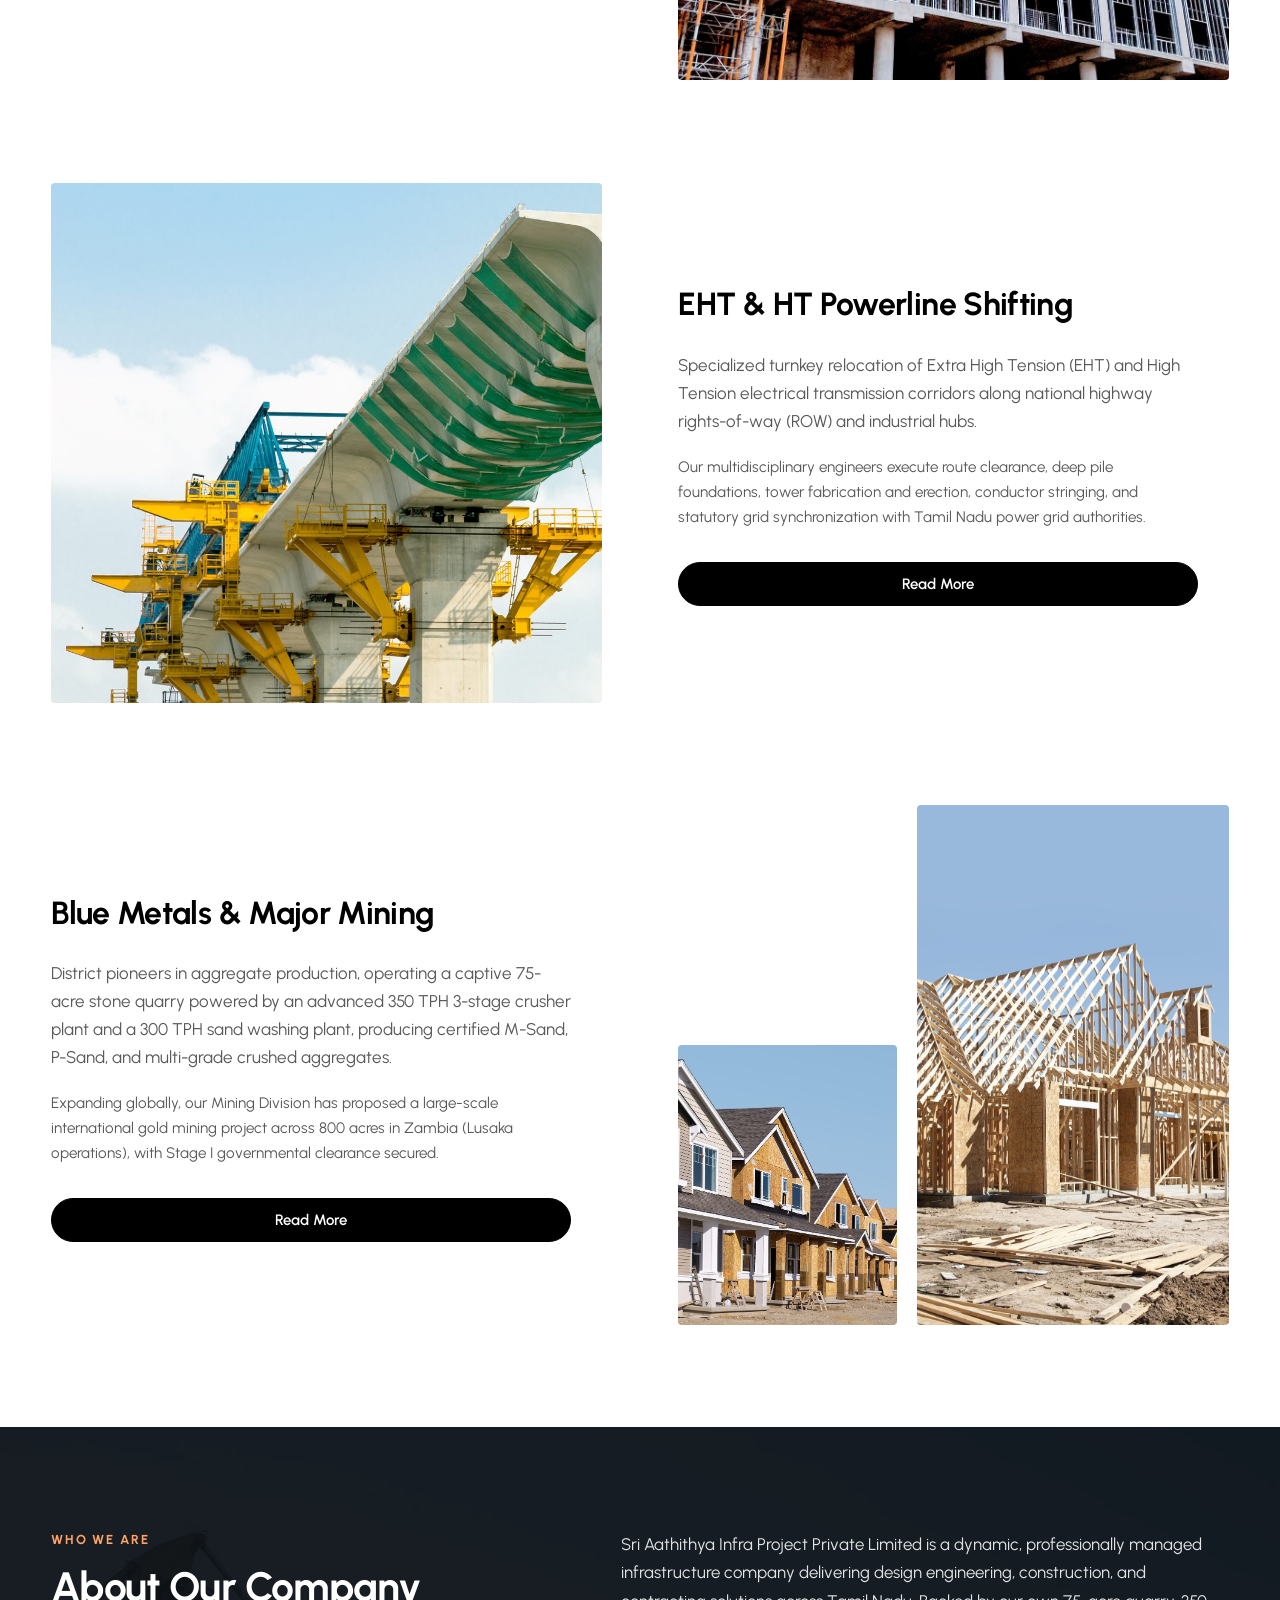
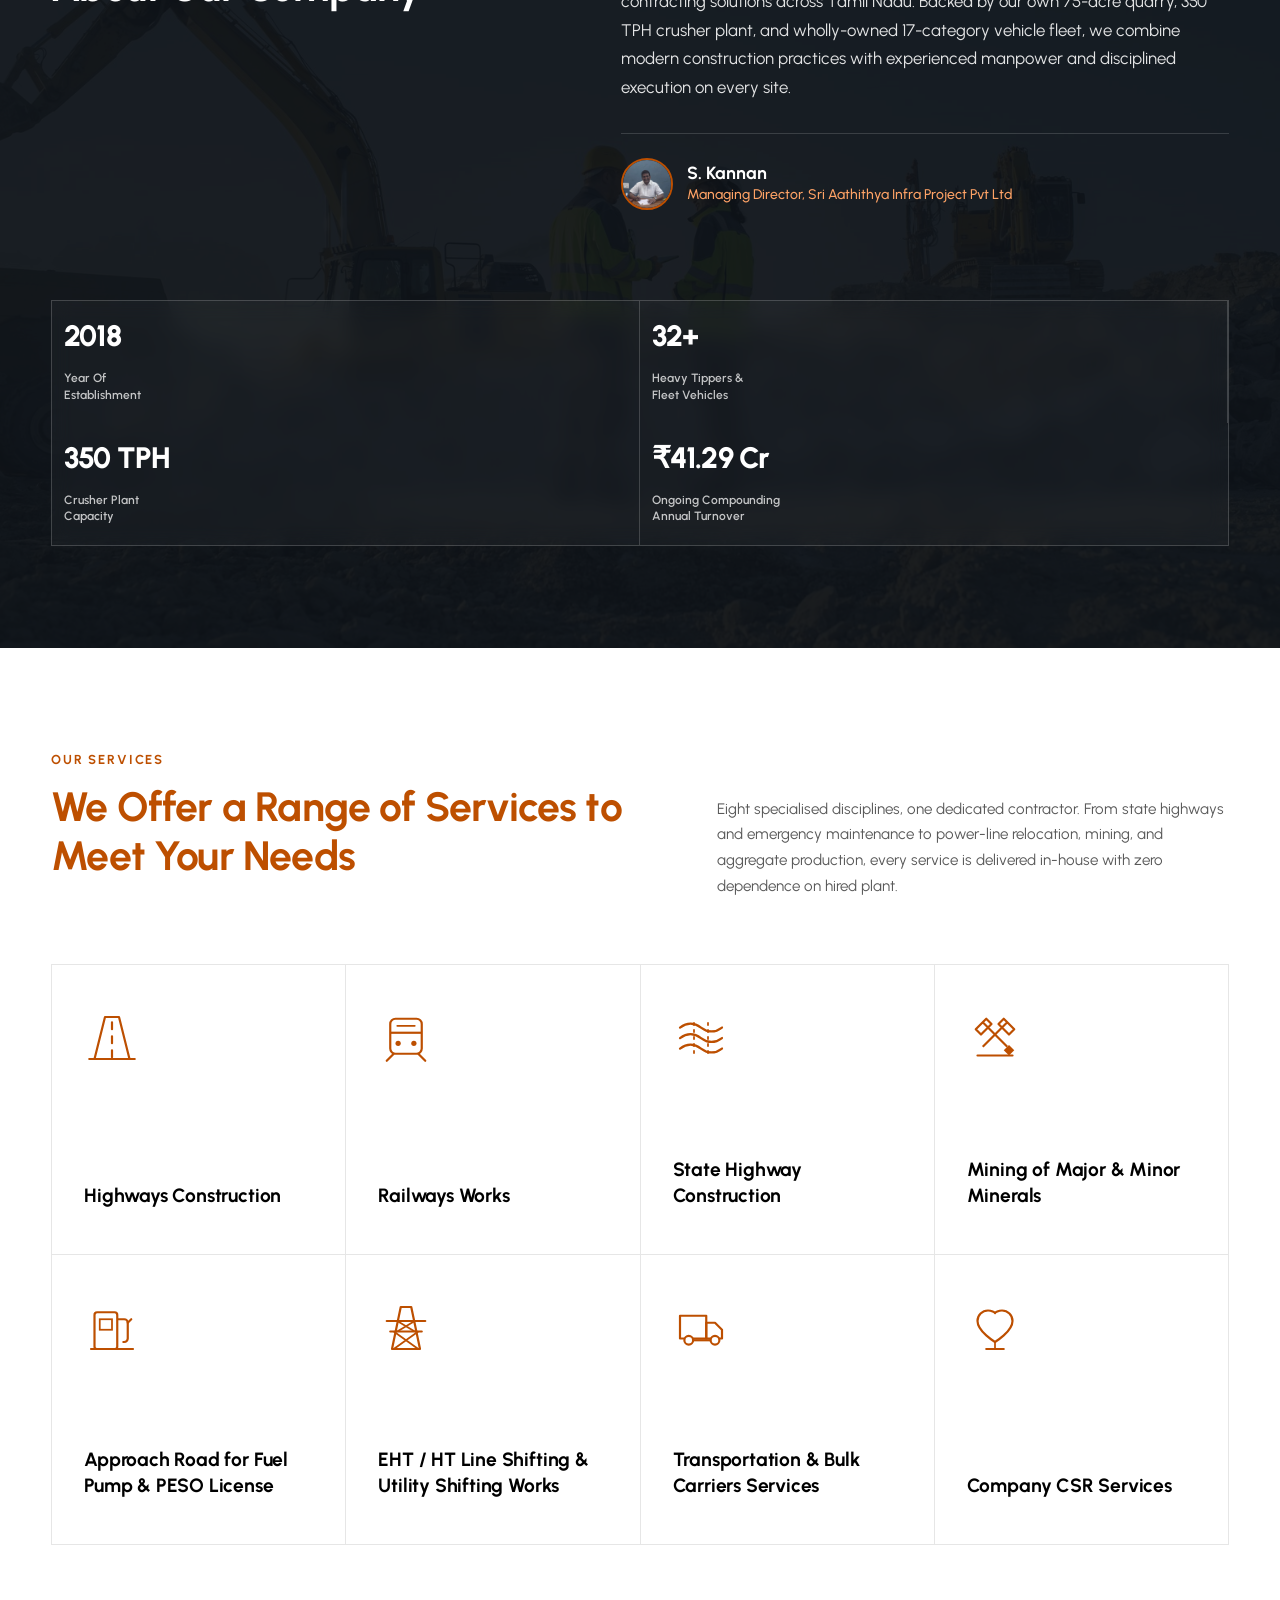
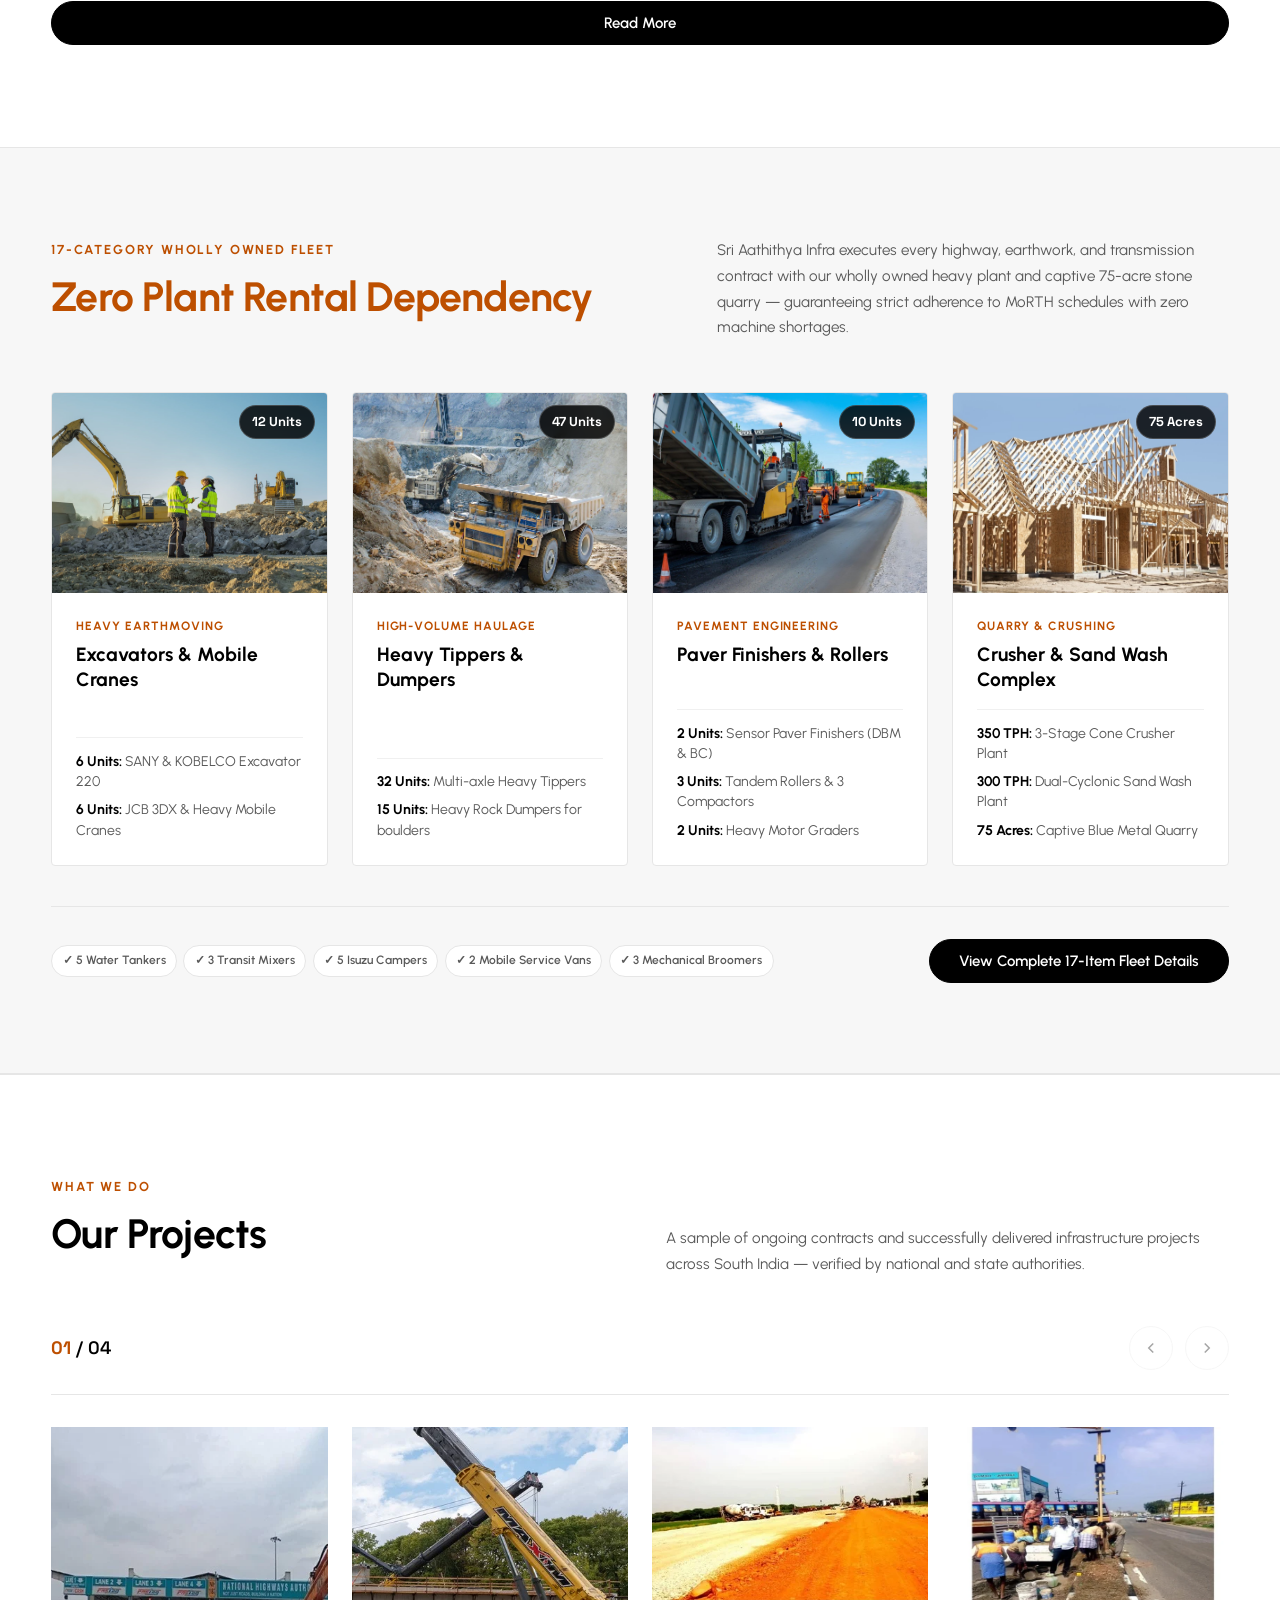
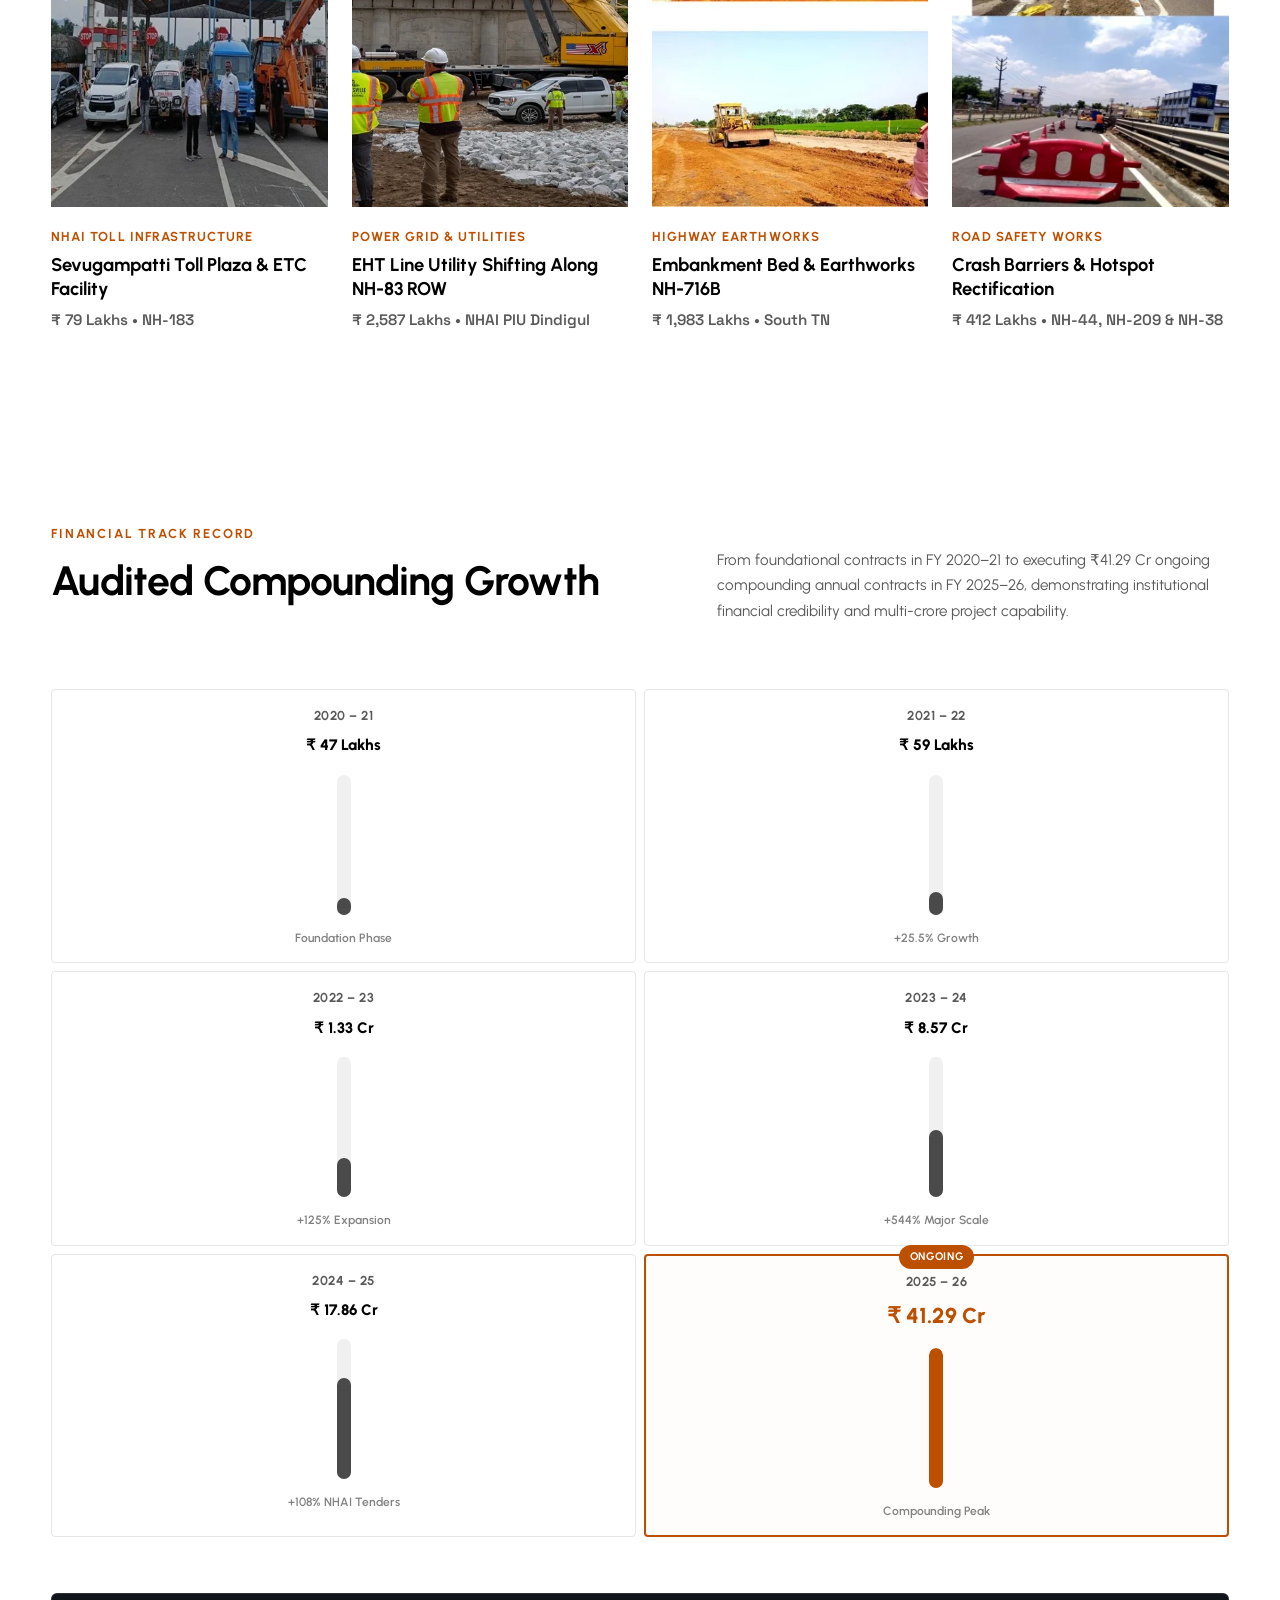
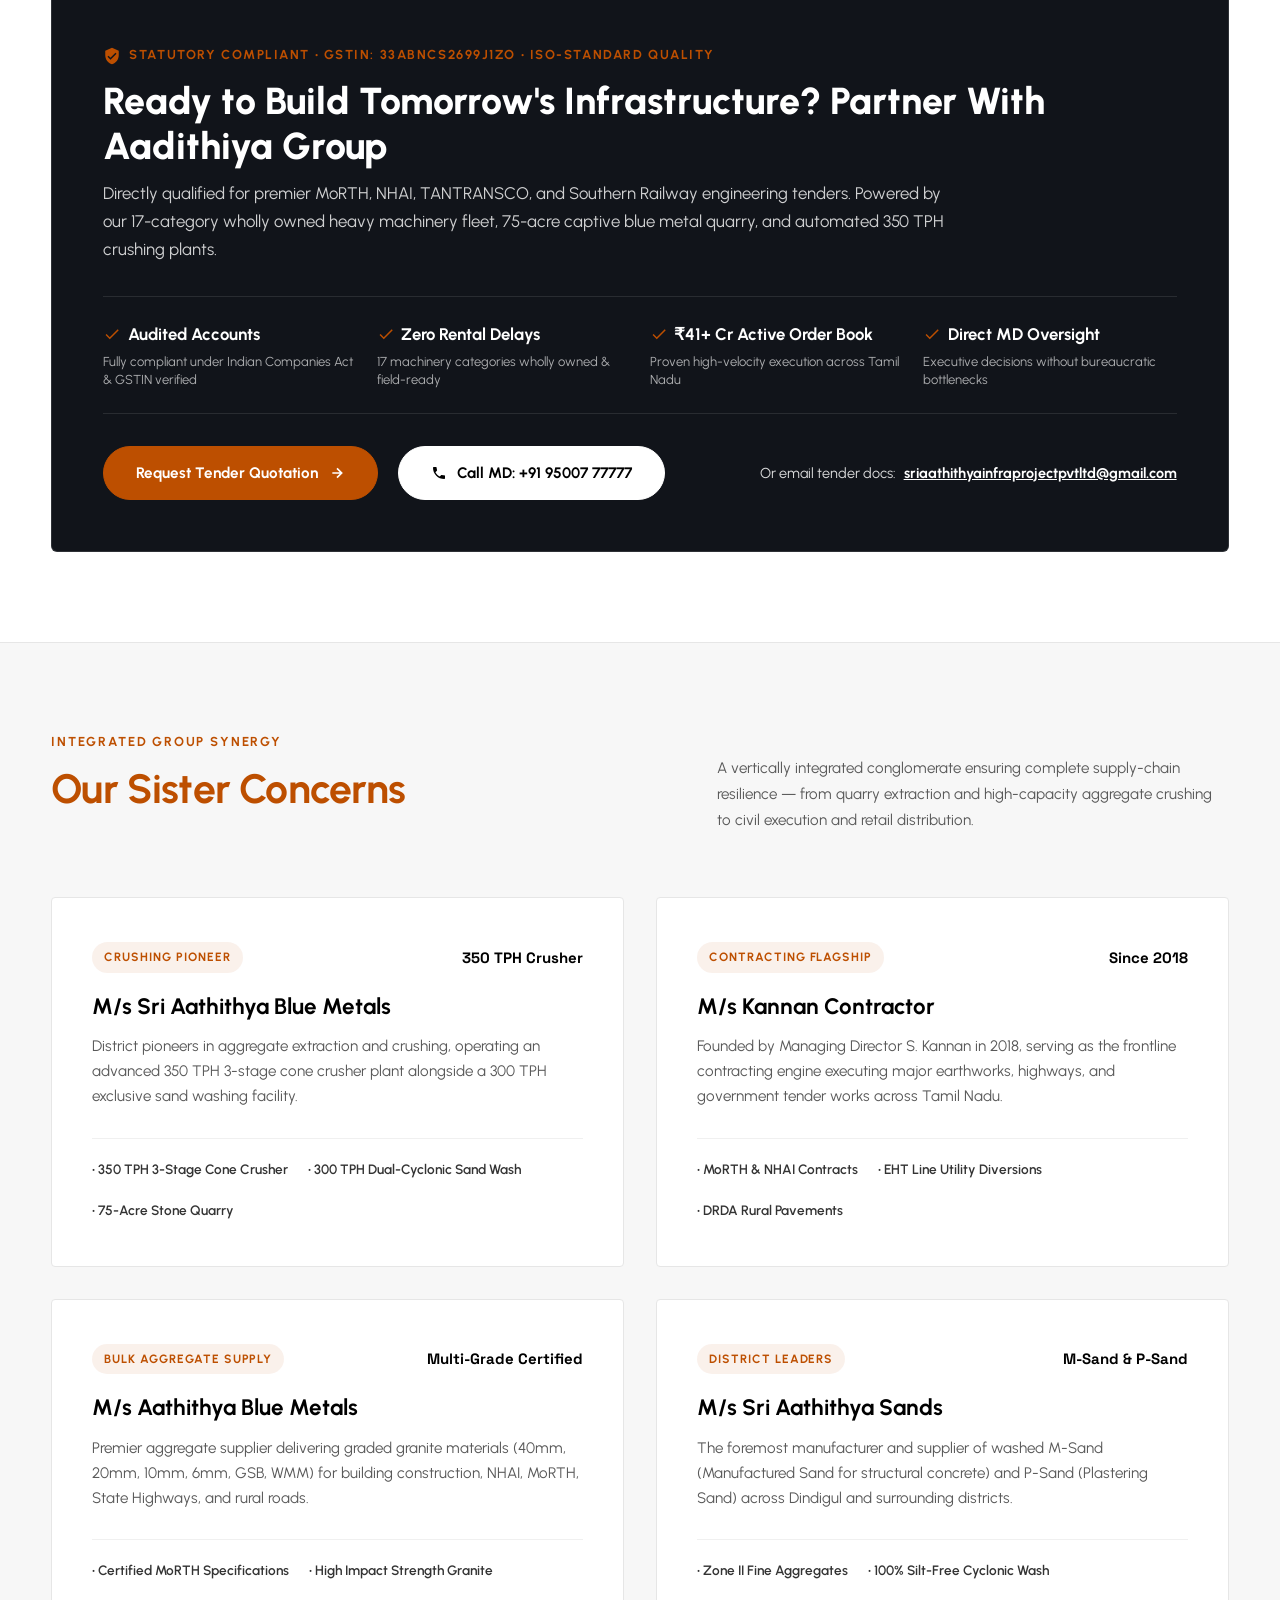
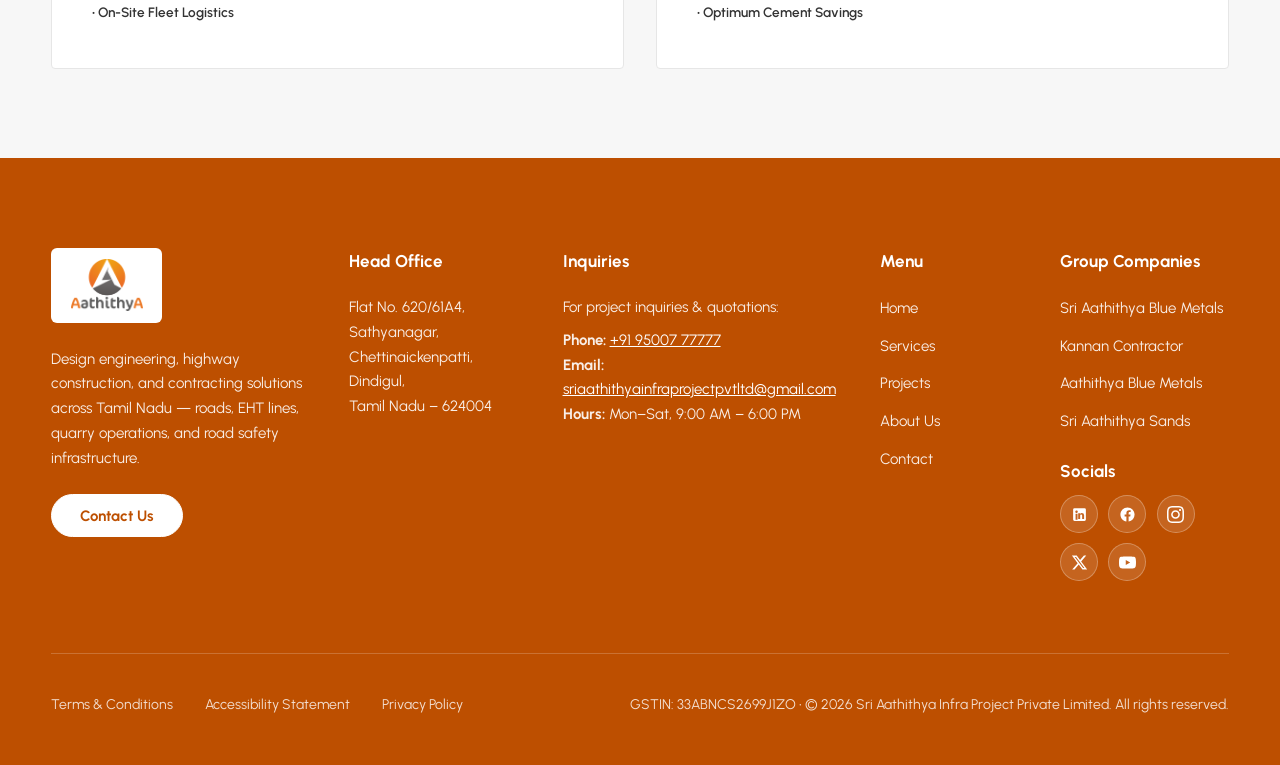
==== commit e5c3ba7e: "feat: add clean SVG social icon buttons with empty links in footer across all pages" ====
--- a/index.html
+++ b/index.html
@@ -864,17 +864,29 @@
         <div>
           <h4 class="footer-col-title">Group Companies</h4>
           <ul class="footer-links-list" style="margin-bottom: 1.5rem;">
-            <li><a href="#sister-concerns">Sri Aathithya Blue Metals</a></li>
-            <li><a href="#sister-concerns">Kannan Contractor</a></li>
-            <li><a href="#sister-concerns">Aathithya Blue Metals</a></li>
-            <li><a href="#sister-concerns">Sri Aathithya Sands</a></li>
+            <li><a href="services.html#quarry-crushing">Sri Aathithya Blue Metals</a></li>
+            <li><a href="about-us.html#managing-director">Kannan Contractor</a></li>
+            <li><a href="services.html#quarry-crushing">Aathithya Blue Metals</a></li>
+            <li><a href="services.html#quarry-crushing">Sri Aathithya Sands</a></li>
           </ul>
 
-          <h4 class="footer-col-title" style="margin-bottom: 0.5rem;">Socials</h4>
-          <div style="display: flex; gap: 1rem;">
-            <a href="https://linkedin.com" target="_blank" rel="noreferrer" style="color: #FFF;">LinkedIn</a>
-            <a href="https://facebook.com" target="_blank" rel="noreferrer" style="color: #FFF;">Facebook</a>
-            <a href="https://instagram.com" target="_blank" rel="noreferrer" style="color: #FFF;">Instagram</a>
+          <h4 class="footer-col-title" style="margin-bottom: 0.65rem;">Socials</h4>
+          <div class="footer-social-links">
+            <a href="#" class="footer-social-btn" aria-label="LinkedIn" title="LinkedIn">
+              <svg viewBox="0 0 24 24" aria-hidden="true"><path d="M19 3a2 2 0 0 1 2 2v14a2 2 0 0 1-2 2H5a2 2 0 0 1-2-2V5a2 2 0 0 1 2-2h14m-.5 15.5v-5.3a3.26 3.26 0 0 0-3.26-3.26c-.85 0-1.84.52-2.28 1.3v-1.11h-2.79v8.37h2.79v-4.93c0-.77.62-1.4 1.39-1.4a1.4 1.4 0 0 1 1.4 1.4v4.93h2.75M6.46 10.9v8.37H9.2V10.9H6.46M7.83 6.25c-.96 0-1.74.78-1.74 1.74a1.74 1.74 0 0 0 1.74 1.74c.96 0 1.74-.78 1.74-1.74 0-.96-.78-1.74-1.74-1.74z"/></svg>
+            </a>
+            <a href="#" class="footer-social-btn" aria-label="Facebook" title="Facebook">
+              <svg viewBox="0 0 24 24" aria-hidden="true"><path d="M12 2.04C6.5 2.04 2 6.53 2 12.06C2 17.06 5.66 21.21 10.44 21.96V14.96H7.9V12.06H10.44V9.85C10.44 7.34 11.93 5.96 14.22 5.96C15.31 5.96 16.45 6.15 16.45 6.15V8.62H15.19C13.95 8.62 13.56 9.39 13.56 10.18V12.06H16.34L15.89 14.96H13.56V21.96A10 10 0 0 0 22 12.06C22 6.53 17.5 2.04 12 2.04Z"/></svg>
+            </a>
+            <a href="#" class="footer-social-btn" aria-label="Instagram" title="Instagram">
+              <svg viewBox="0 0 24 24" aria-hidden="true"><path d="M12 2.163c3.204 0 3.584.012 4.85.07 3.252.148 4.771 1.691 4.919 4.919.058 1.265.069 1.645.069 4.849 0 3.205-.012 3.584-.069 4.849-.149 3.225-1.664 4.771-4.919 4.919-1.266.058-1.644.07-4.85.07-3.204 0-3.584-.012-4.849-.07-3.26-.149-4.771-1.699-4.919-4.92-.058-1.265-.07-1.644-.07-4.849 0-3.204.013-3.583.07-4.849.149-3.227 1.664-4.771 4.919-4.919 1.266-.057 1.645-.069 4.849-.069zm0-2.163c-3.259 0-3.667.014-4.947.072-4.358.2-6.78 2.618-6.98 6.98-.059 1.281-.073 1.689-.073 4.948 0 3.259.014 3.668.072 4.948.2 4.358 2.618 6.78 6.98 6.98 1.281.058 1.689.072 4.948.072 3.259 0 3.668-.014 4.948-.072 4.354-.2 6.782-2.618 6.979-6.98.059-1.28.073-1.689.073-4.948 0-3.259-.014-3.667-.072-4.947-.196-4.354-2.617-6.78-6.979-6.98-1.281-.059-1.69-.073-4.949-.073zm0 5.838c-3.403 0-6.162 2.759-6.162 6.162s2.759 6.163 6.162 6.163 6.162-2.759 6.162-6.163c0-3.403-2.759-6.162-6.162-6.162zm0 10.162c-2.209 0-4-1.79-4-4 0-2.209 1.791-4 4-4s4 1.791 4 4c0 2.21-1.791 4-4 4zm6.406-11.845c-.796 0-1.441.645-1.441 1.44s.645 1.44 1.441 1.44c.795 0 1.439-.645 1.439-1.44s-.644-1.44-1.439-1.44z"/></svg>
+            </a>
+            <a href="#" class="footer-social-btn" aria-label="X (Twitter)" title="X (Twitter)">
+              <svg viewBox="0 0 24 24" aria-hidden="true"><path d="M18.244 2.25h3.308l-7.227 8.26 8.502 11.24H16.17l-5.214-6.817L4.99 21.75H1.68l7.73-8.835L1.254 2.25H8.08l4.713 6.231zm-1.161 17.52h1.833L7.084 4.126H5.117z"/></svg>
+            </a>
+            <a href="#" class="footer-social-btn" aria-label="YouTube" title="YouTube">
+              <svg viewBox="0 0 24 24" aria-hidden="true"><path d="M23.498 6.186a3.016 3.016 0 0 0-2.122-2.136C19.505 3.545 12 3.545 12 3.545s-7.505 0-9.377.505A3.017 3.017 0 0 0 .502 6.186C0 8.07 0 12 0 12s0 3.93.502 5.814a3.016 3.016 0 0 0 2.122 2.136c1.871.505 9.376.505 9.376.505s7.505 0 9.377-.505a3.015 3.015 0 0 0 2.122-2.136C24 15.93 24 12 24 12s0-3.93-.502-5.814zM9.545 15.568V8.432L15.818 12l-6.273 3.568z"/></svg>
+            </a>
           </div>
         </div>
       </div>
--- a/css/style.css
+++ b/css/style.css
@@ -1773,6 +1773,44 @@
   color: #FFFFFF;
   transform: translateX(4px);
   text-decoration: underline;
+}
+
+.footer-social-links {
+  display: flex;
+  align-items: center;
+  gap: 0.65rem;
+  flex-wrap: wrap;
+  margin-top: 0.5rem;
+}
+
+.footer-social-btn {
+  width: 38px;
+  height: 38px;
+  border-radius: 50%;
+  background-color: rgba(255, 255, 255, 0.12);
+  border: 1px solid rgba(255, 255, 255, 0.28);
+  color: #FFFFFF;
+  display: inline-flex;
+  align-items: center;
+  justify-content: center;
+  text-decoration: none;
+  transition: background-color var(--transition-fast), border-color var(--transition-fast), color var(--transition-fast), transform var(--transition-fast);
+}
+
+.footer-social-btn:hover,
+.footer-social-btn:focus-visible {
+  background-color: #FFFFFF;
+  border-color: #FFFFFF;
+  color: var(--primary);
+  transform: translateY(-2px);
+  text-decoration: none;
+}
+
+.footer-social-btn svg {
+  width: 17px;
+  height: 17px;
+  fill: currentColor;
+  flex-shrink: 0;
 }
 
 .footer-bottom-bar {
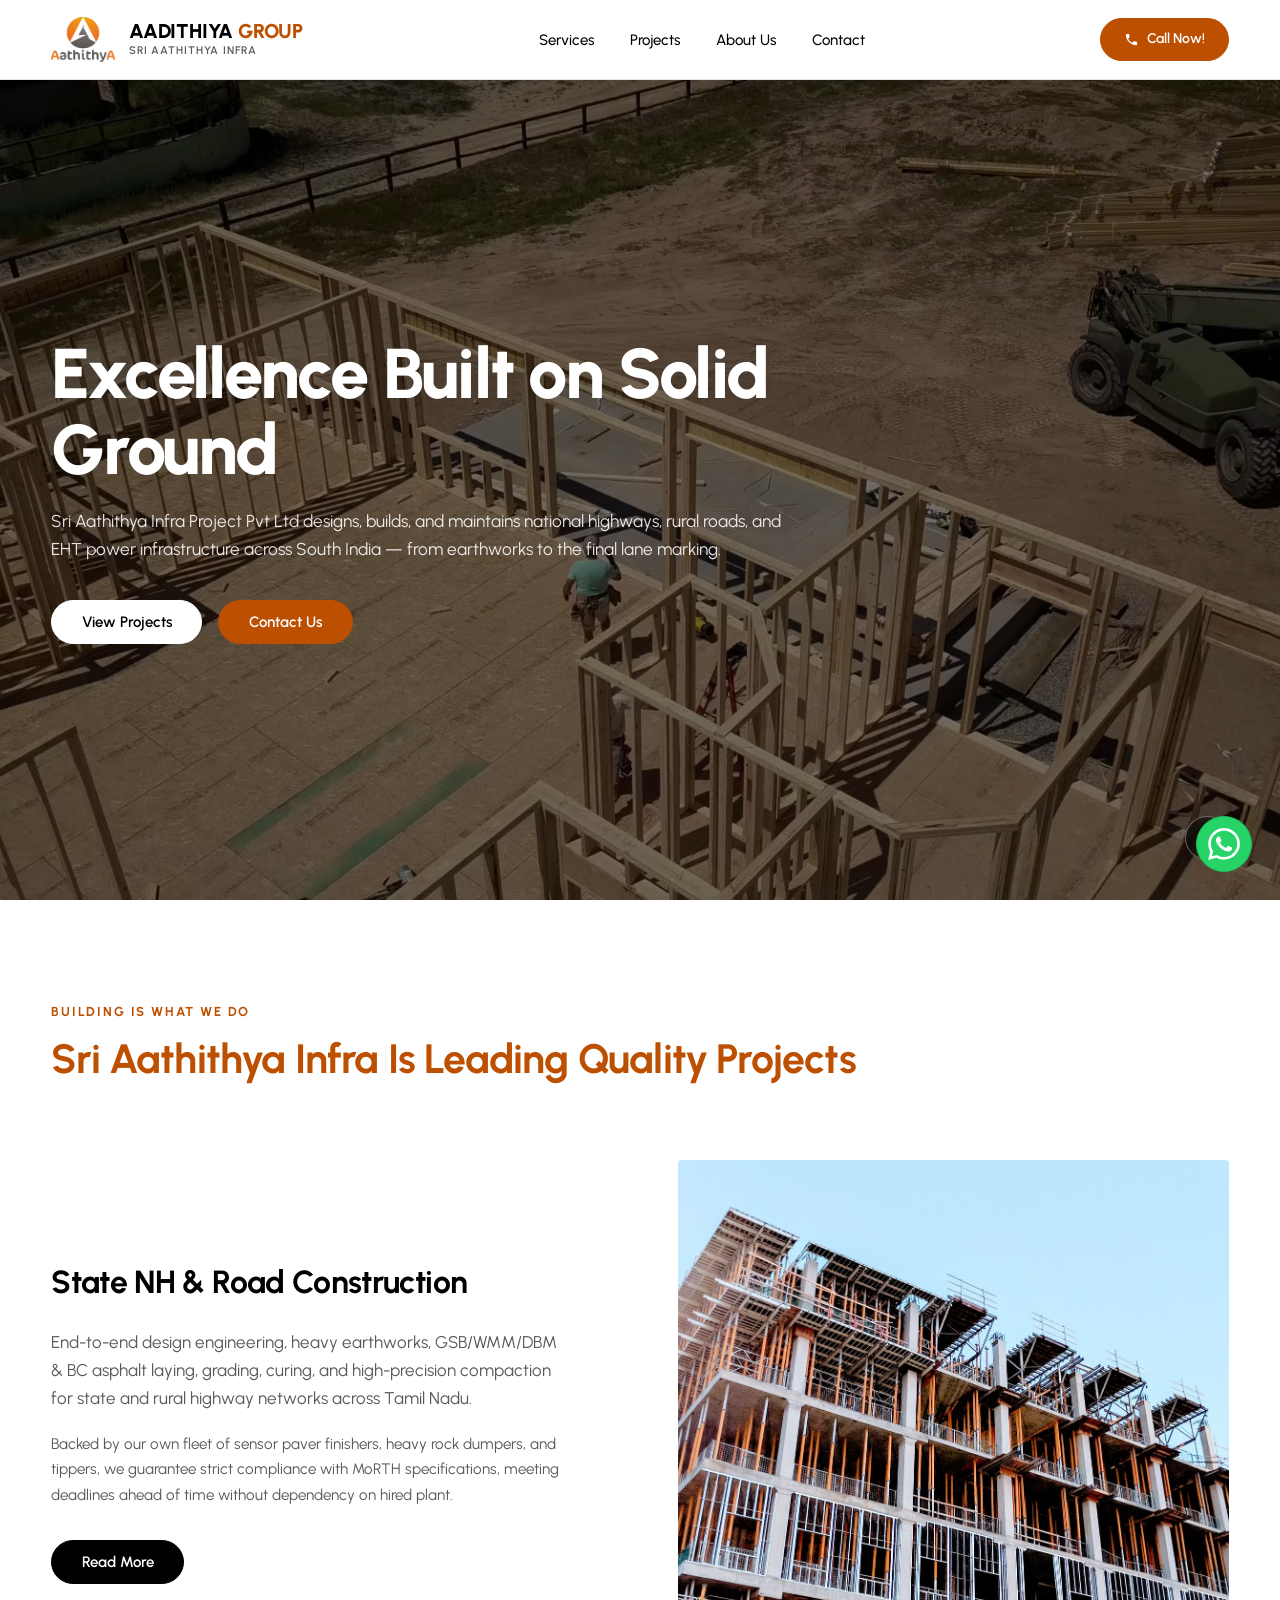
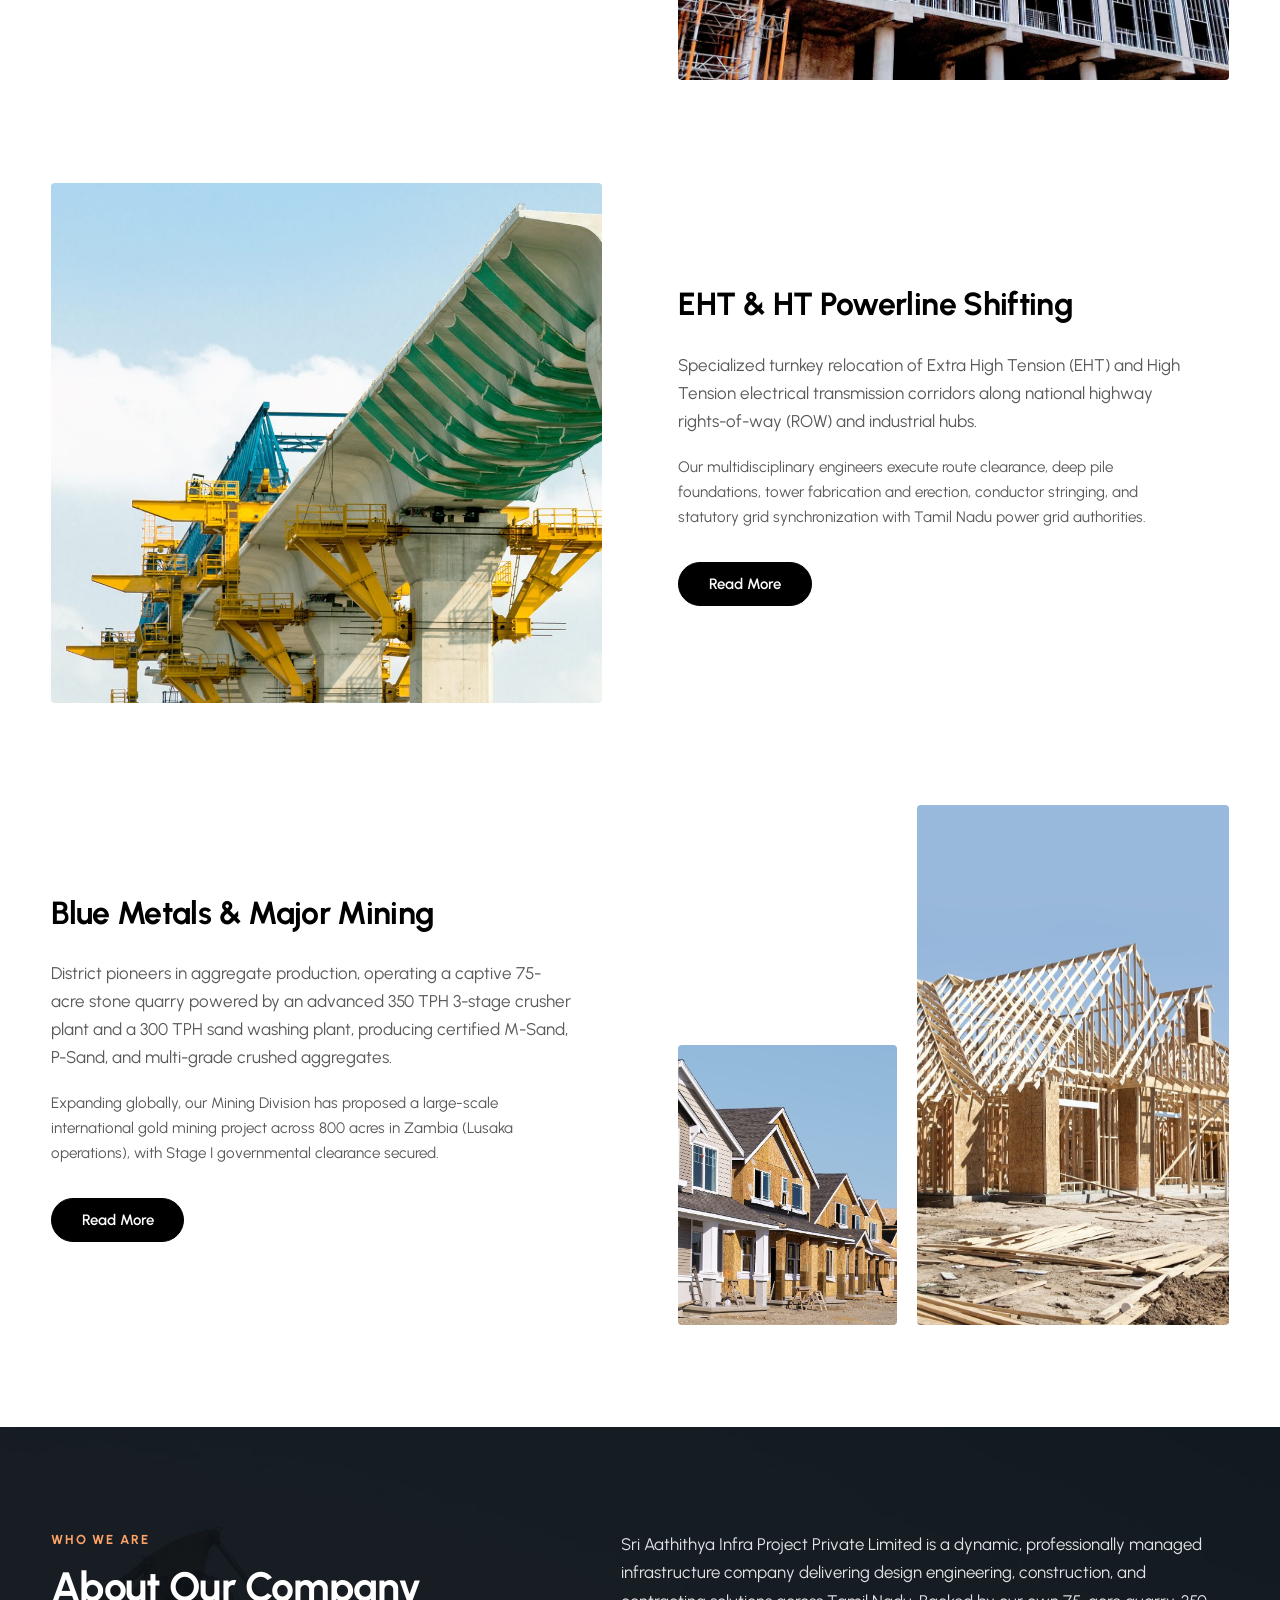
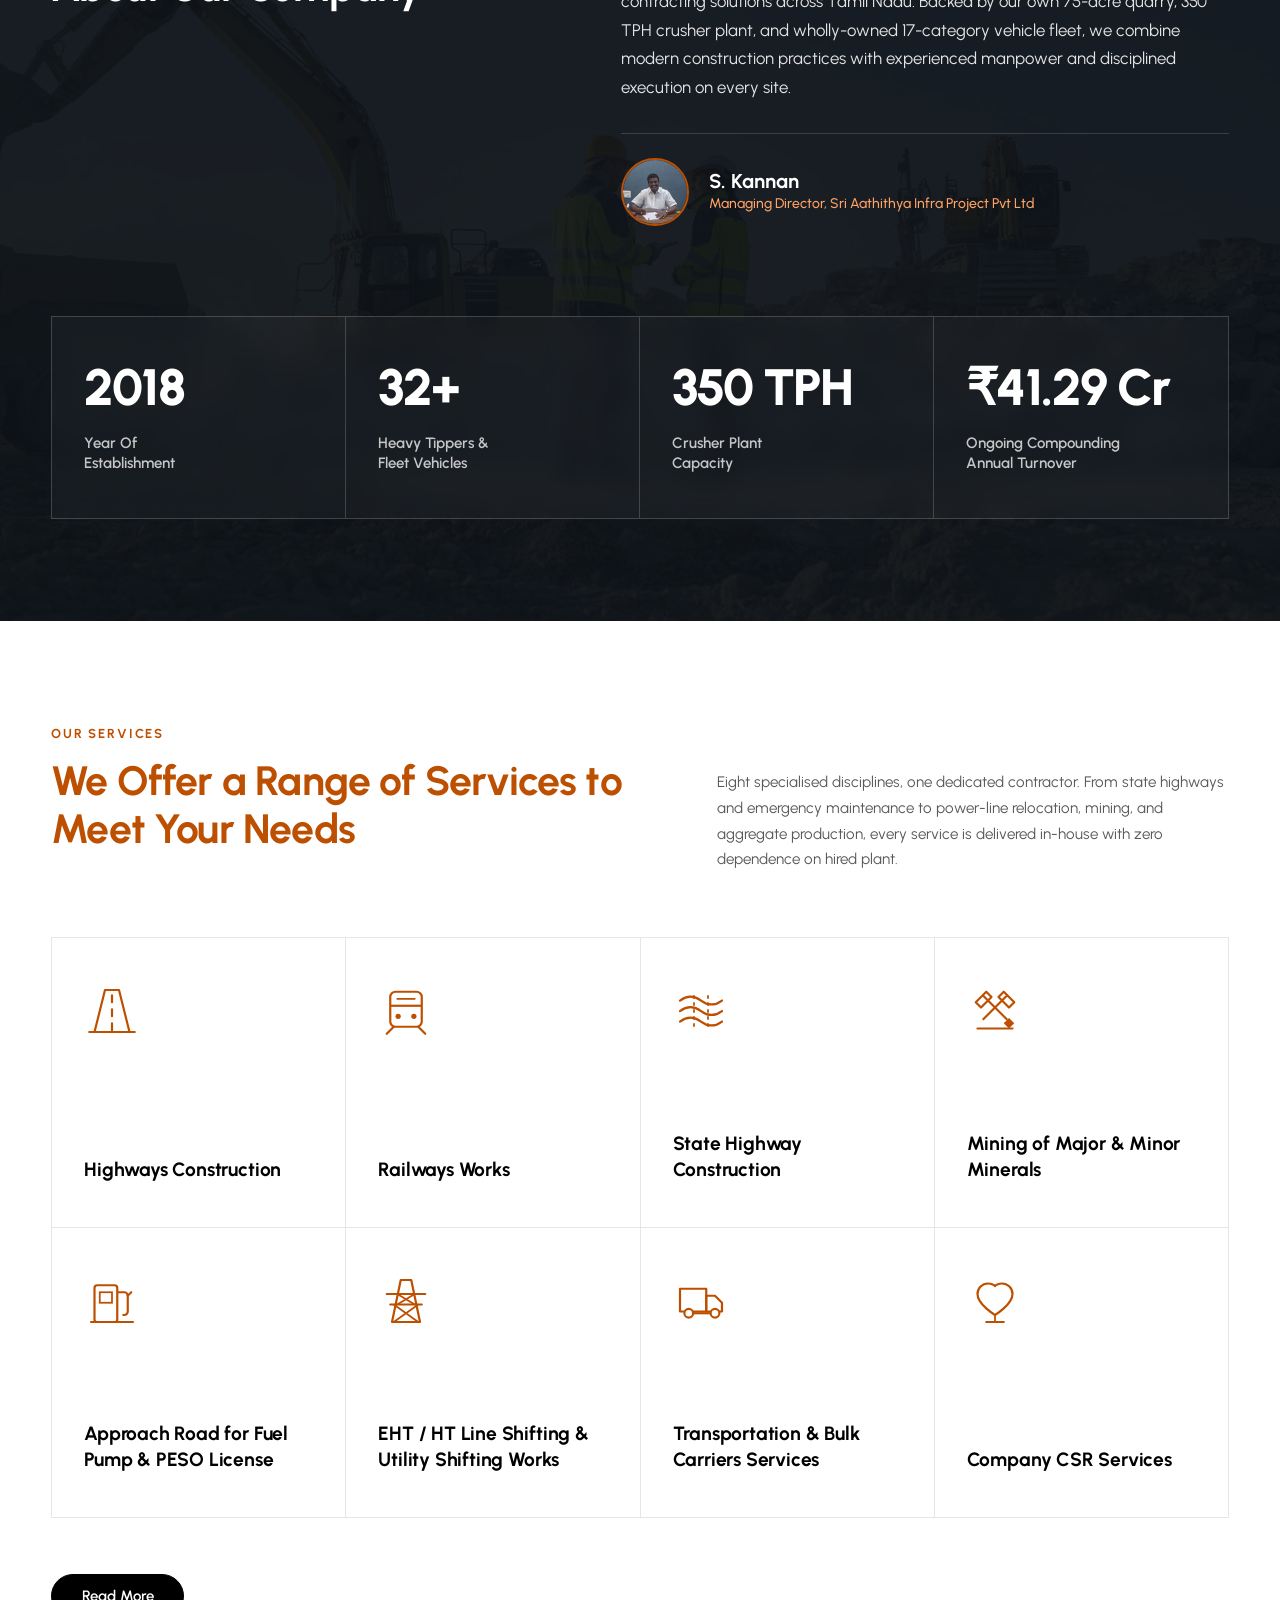
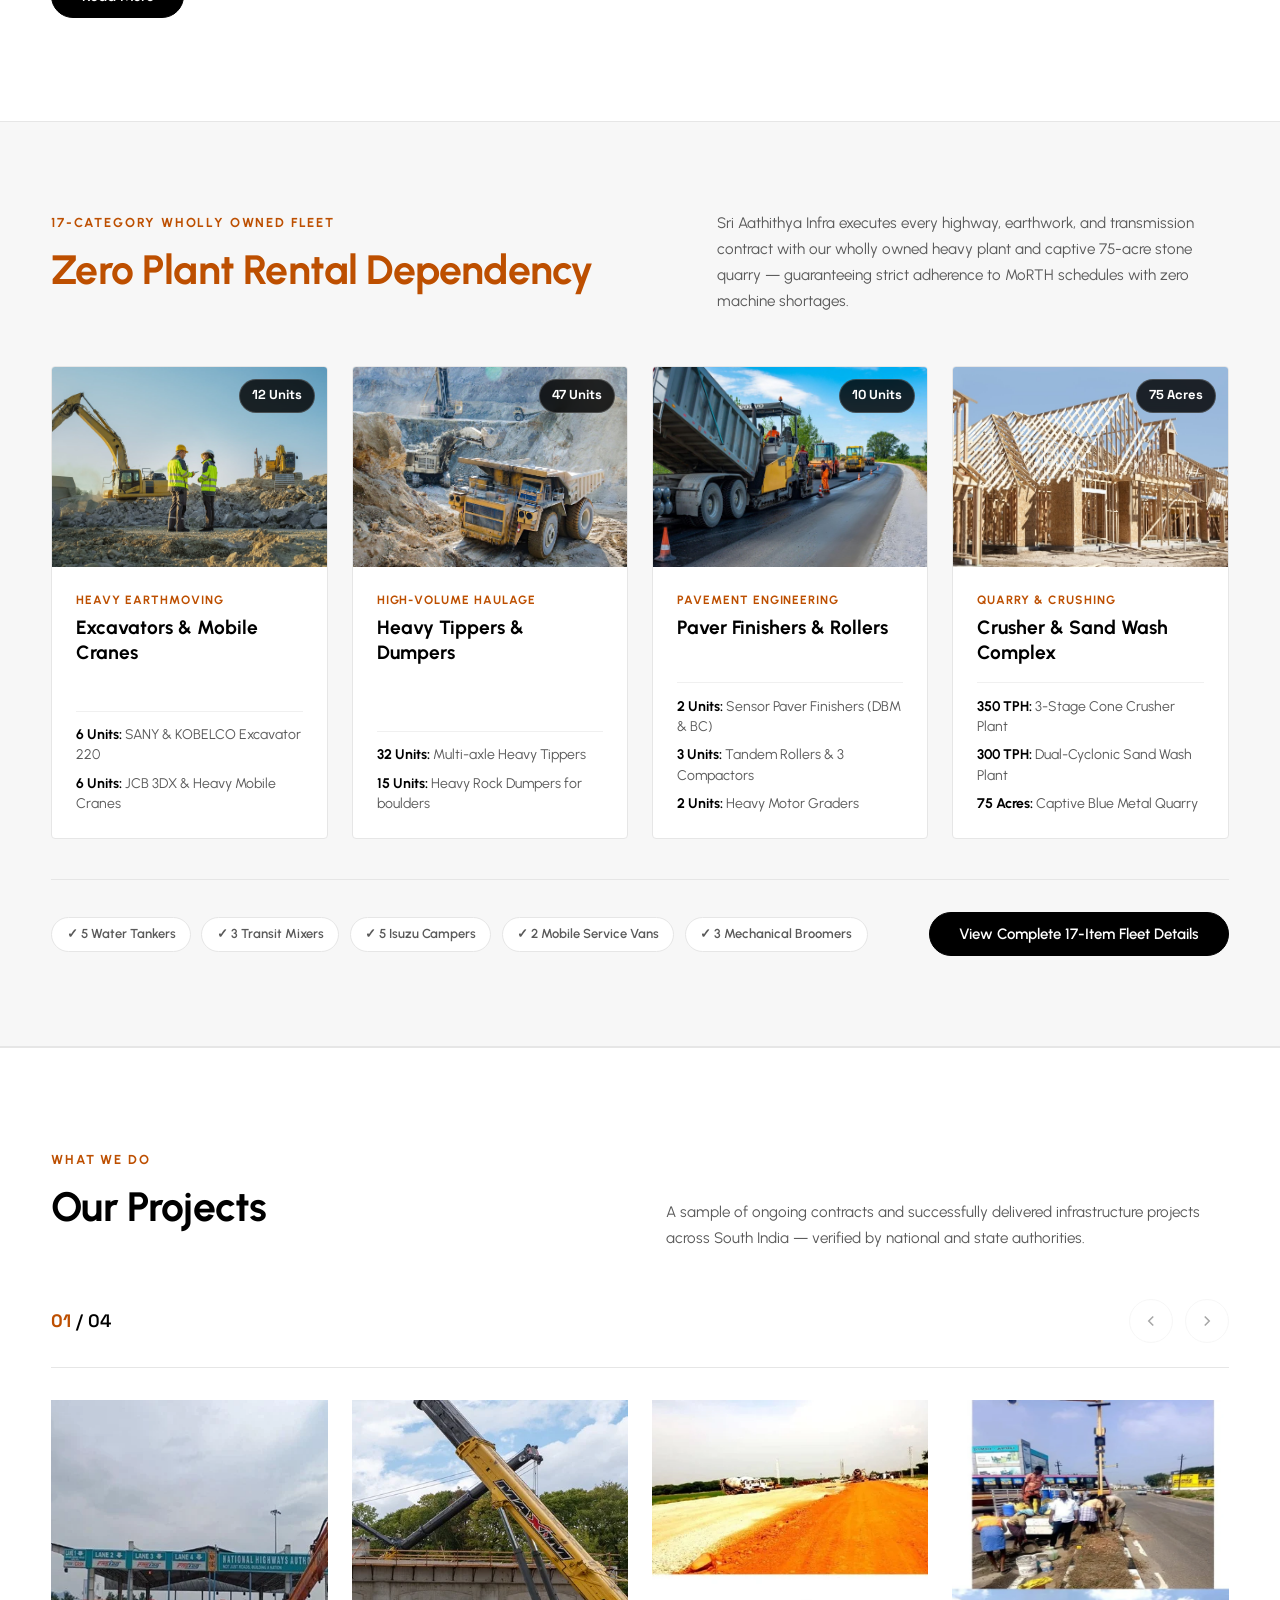
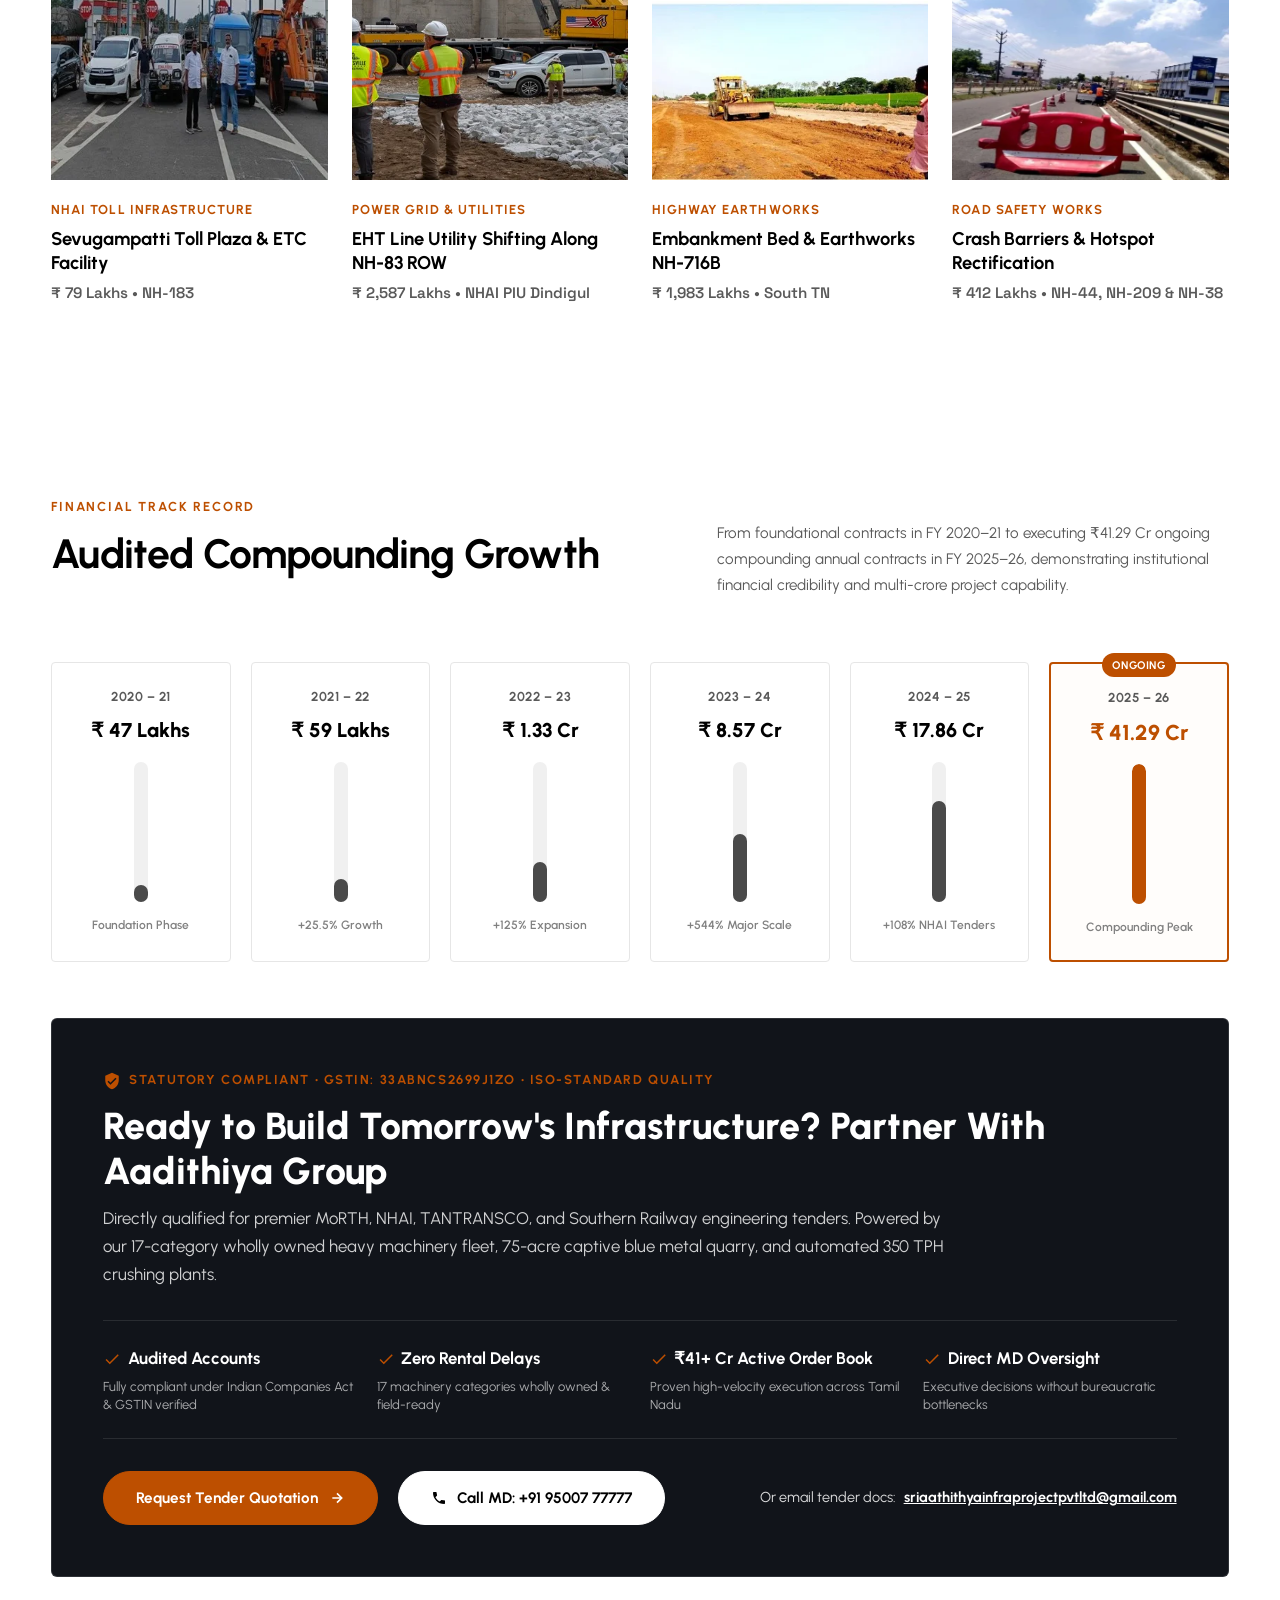
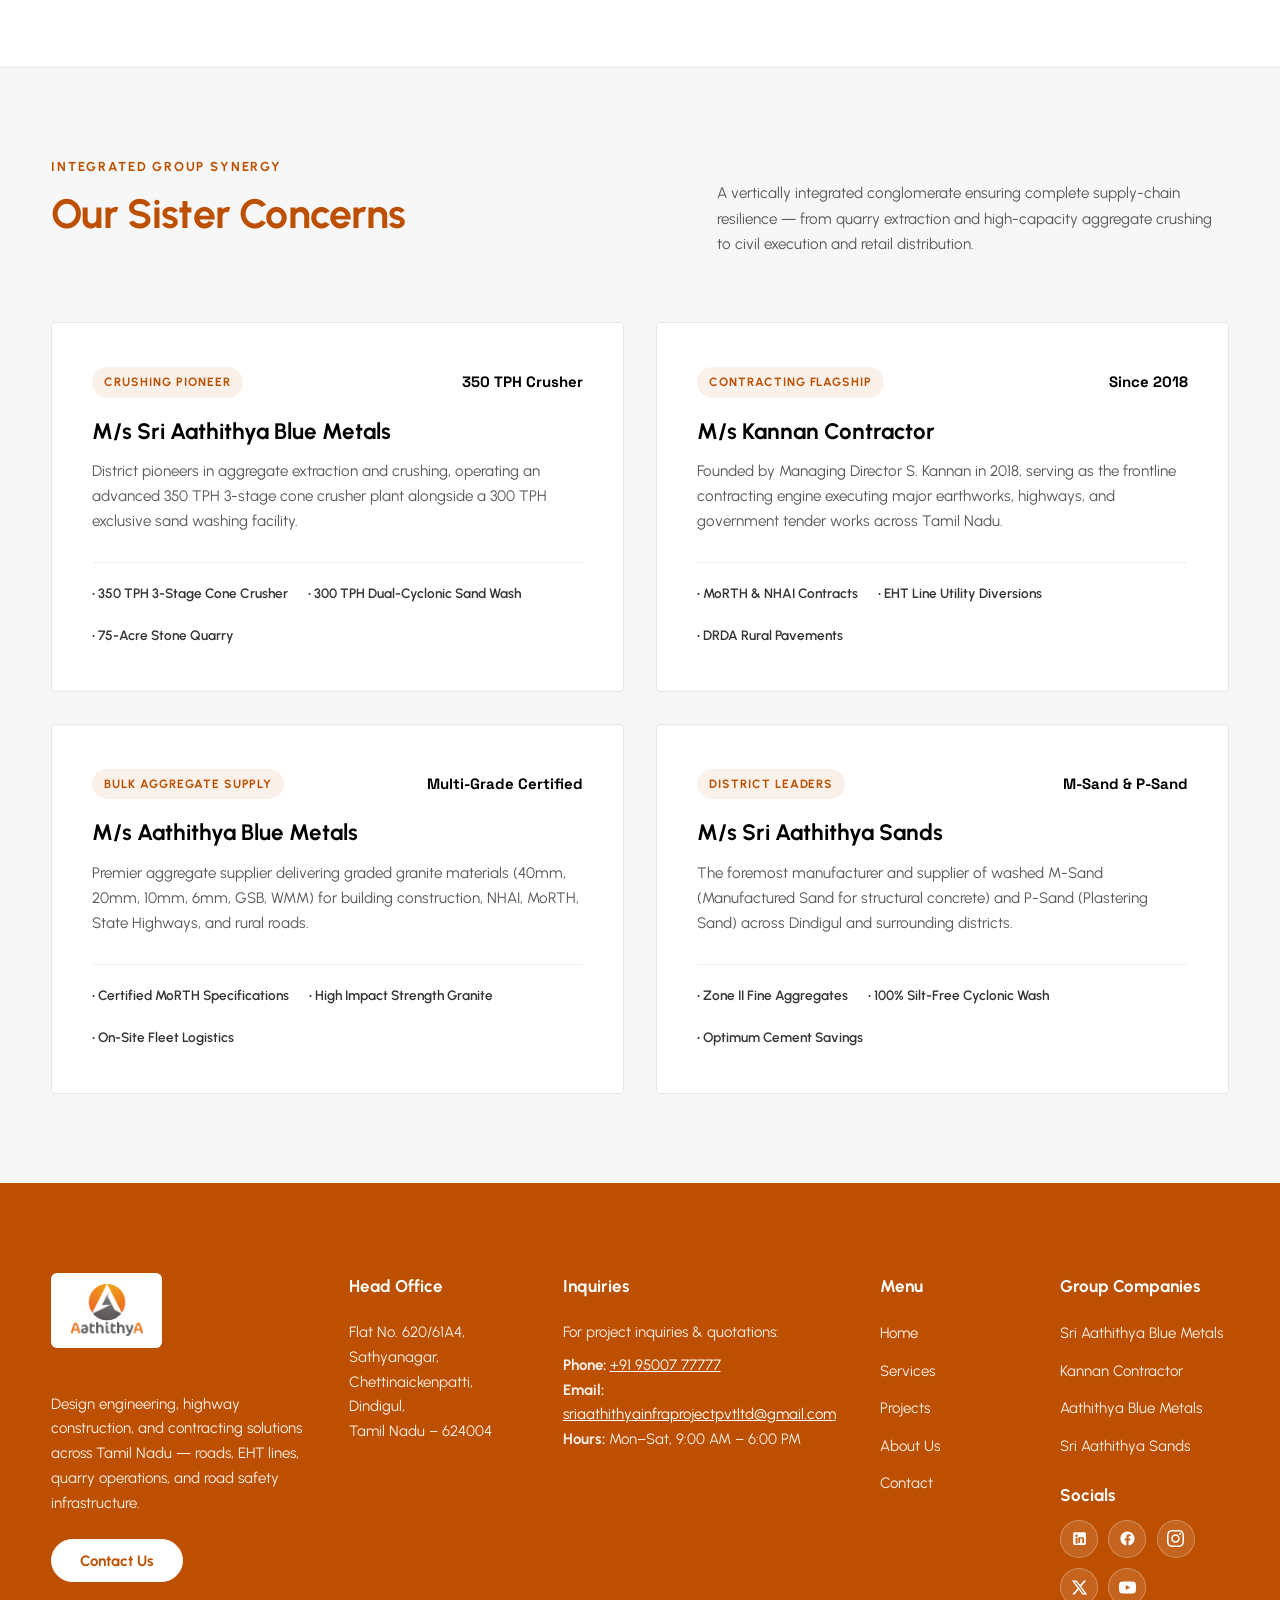
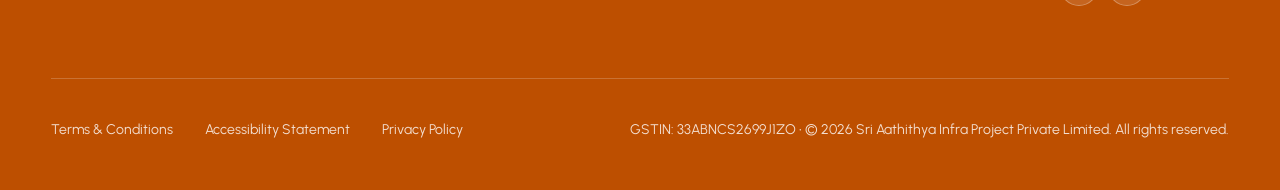
==== commit 45b9600f: "fix: restore hero CTA side-by-side desktop layout and upgrade Contact Us button to solid terracotta " ====
--- a/index.html
+++ b/index.html
@@ -132,7 +132,7 @@
         </p>
         <div class="hero-cta-group">
           <a href="projects.html" class="btn-pill btn-white">View Projects</a>
-          <a href="contact.html" class="btn-pill btn-ghost-white">Contact Us</a>
+          <a href="contact.html" class="btn-pill btn-primary">Contact Us</a>
         </div>
       </div>
     </div>
--- a/css/style.css
+++ b/css/style.css
@@ -228,11 +228,9 @@
 }
 
 .btn-ghost-white {
-  background-color: rgba(255, 255, 255, 0.12);
+  background-color: transparent;
   color: #FFFFFF;
-  border: 1px solid rgba(255, 255, 255, 0.45);
-  backdrop-filter: blur(8px);
-  -webkit-backdrop-filter: blur(8px);
+  border: 1.5px solid #FFFFFF;
 }
 
 .btn-ghost-white:hover {
@@ -2628,28 +2626,7 @@
     width: 38px;
     height: 38px;
   }
-}
-
-@media (max-width: 350px) {
-  :root {
-    --header-height: 56px;
-    --container-padding: 0.65rem;
-  }
-  
-  .brand-name {
-    font-size: 0.82rem;
-  }
-  
-  .brand-logo-img {
-    height: 30px;
-  }
-  
-  .btn-call, .hamburger-btn {
-    width: 34px;
-    height: 34px;
-  }
-}
-  
+
   .hero-cta-group {
     flex-direction: column;
     width: 100%;
@@ -2714,6 +2691,27 @@
   .tag-pill {
     font-size: 0.75rem;
     padding: 0.35rem 0.65rem;
+  }
+}
+
+/* Extra Small Viewports (max-width: 350px) */
+@media (max-width: 350px) {
+  :root {
+    --header-height: 56px;
+    --container-padding: 0.65rem;
+  }
+  
+  .brand-name {
+    font-size: 0.82rem;
+  }
+  
+  .brand-logo-img {
+    height: 30px;
+  }
+  
+  .btn-call, .hamburger-btn {
+    width: 34px;
+    height: 34px;
   }
 }
 
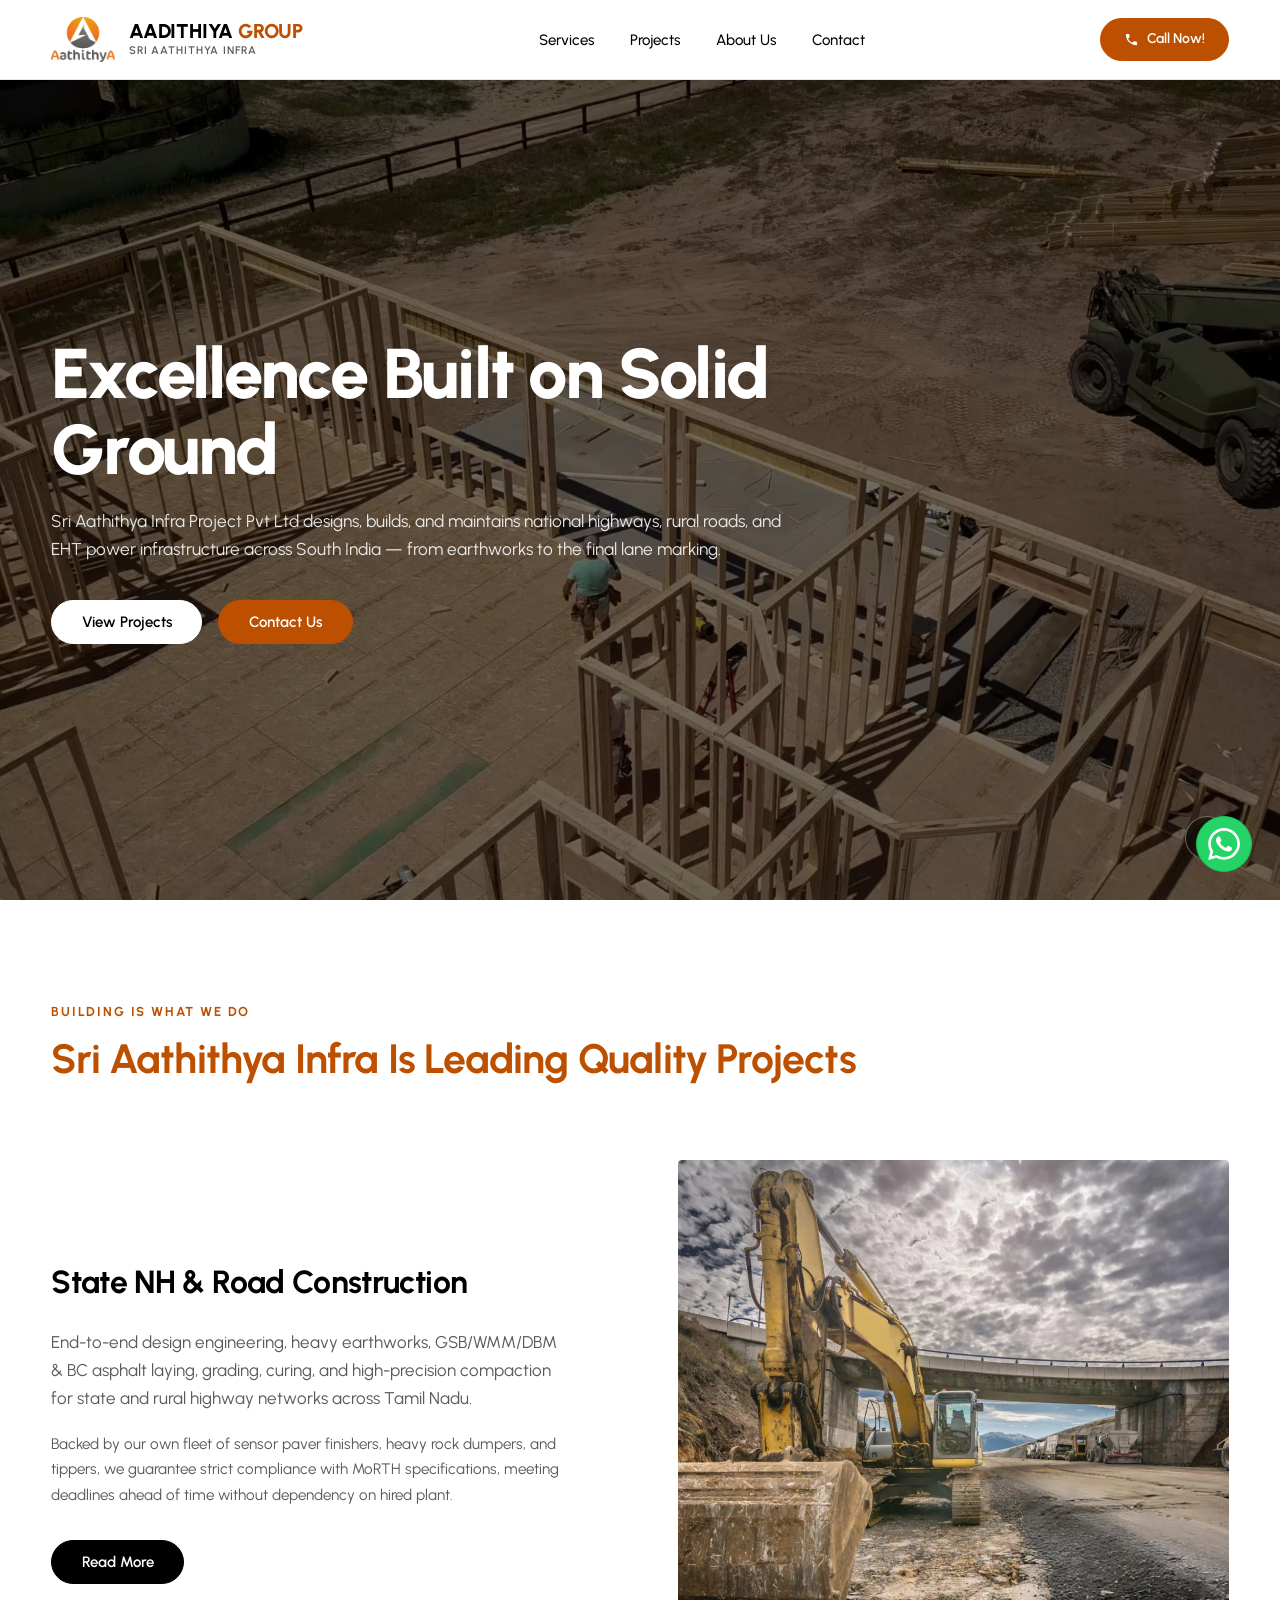
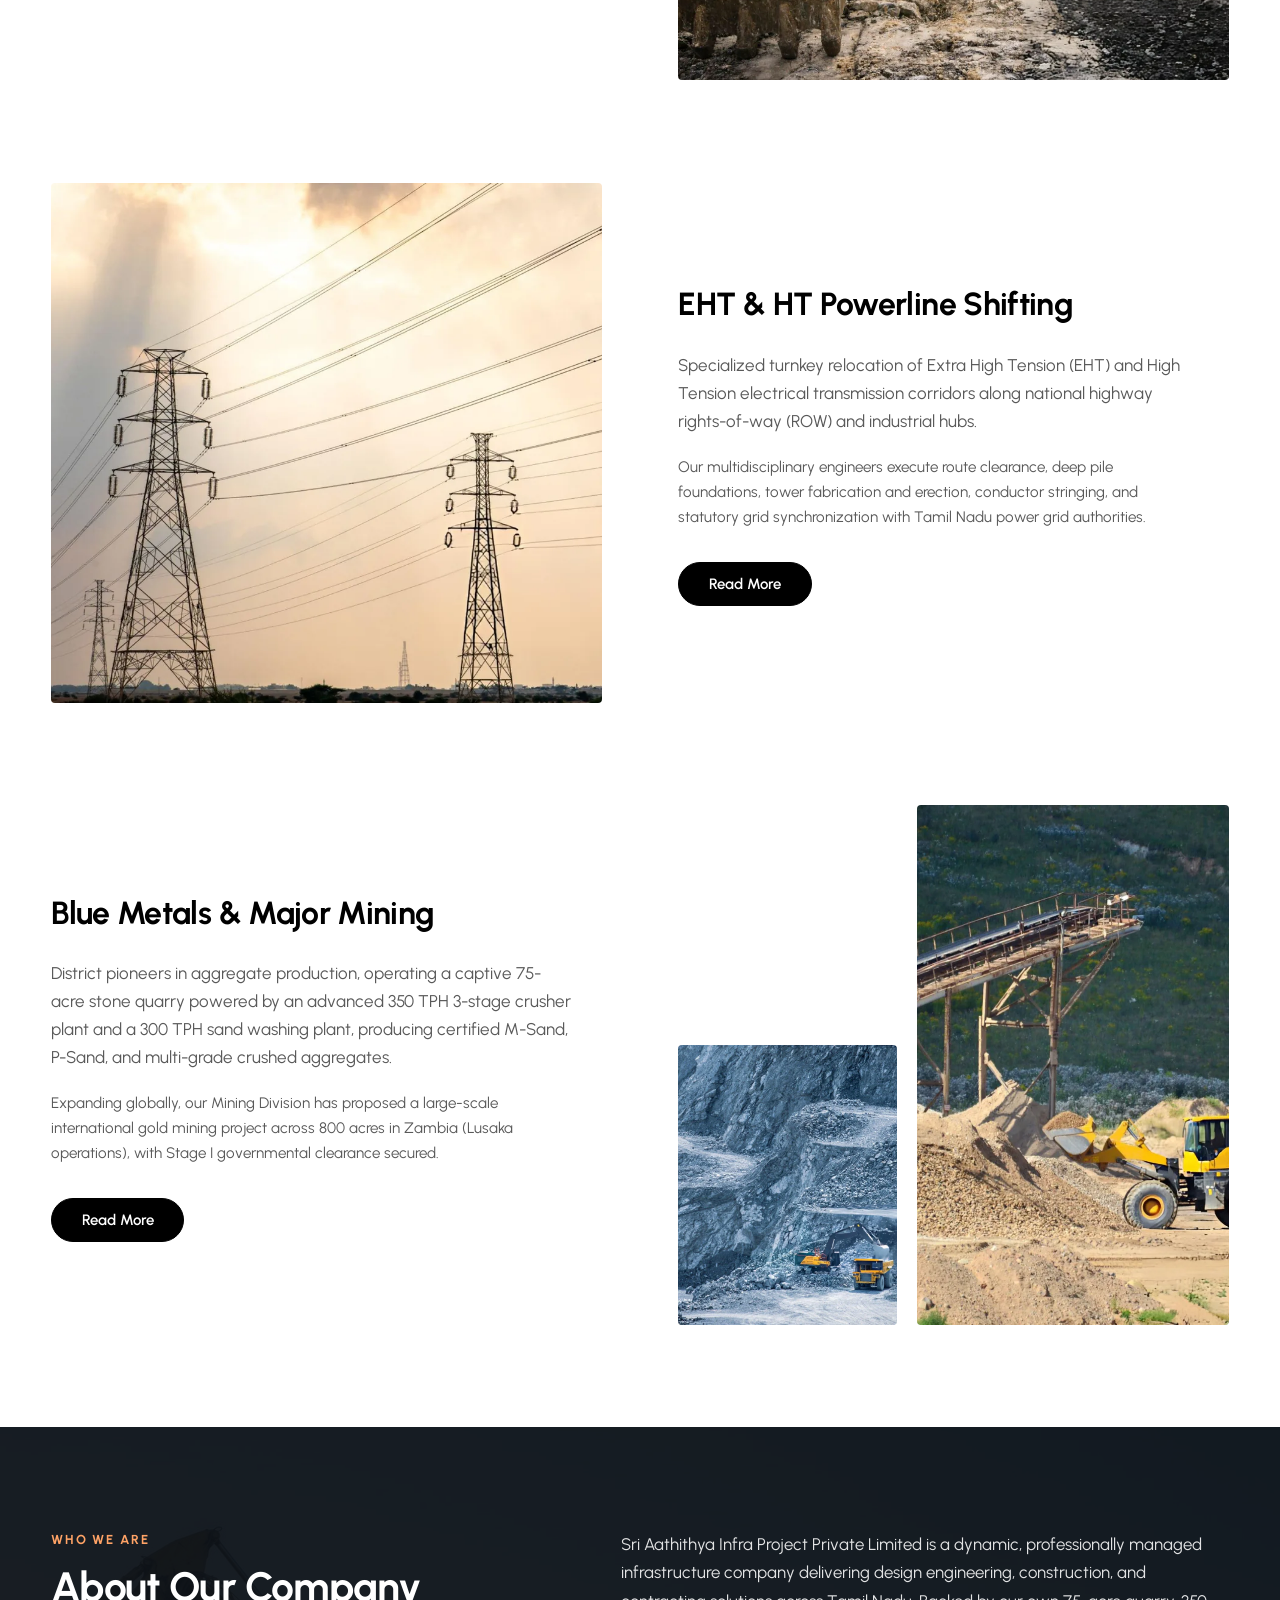
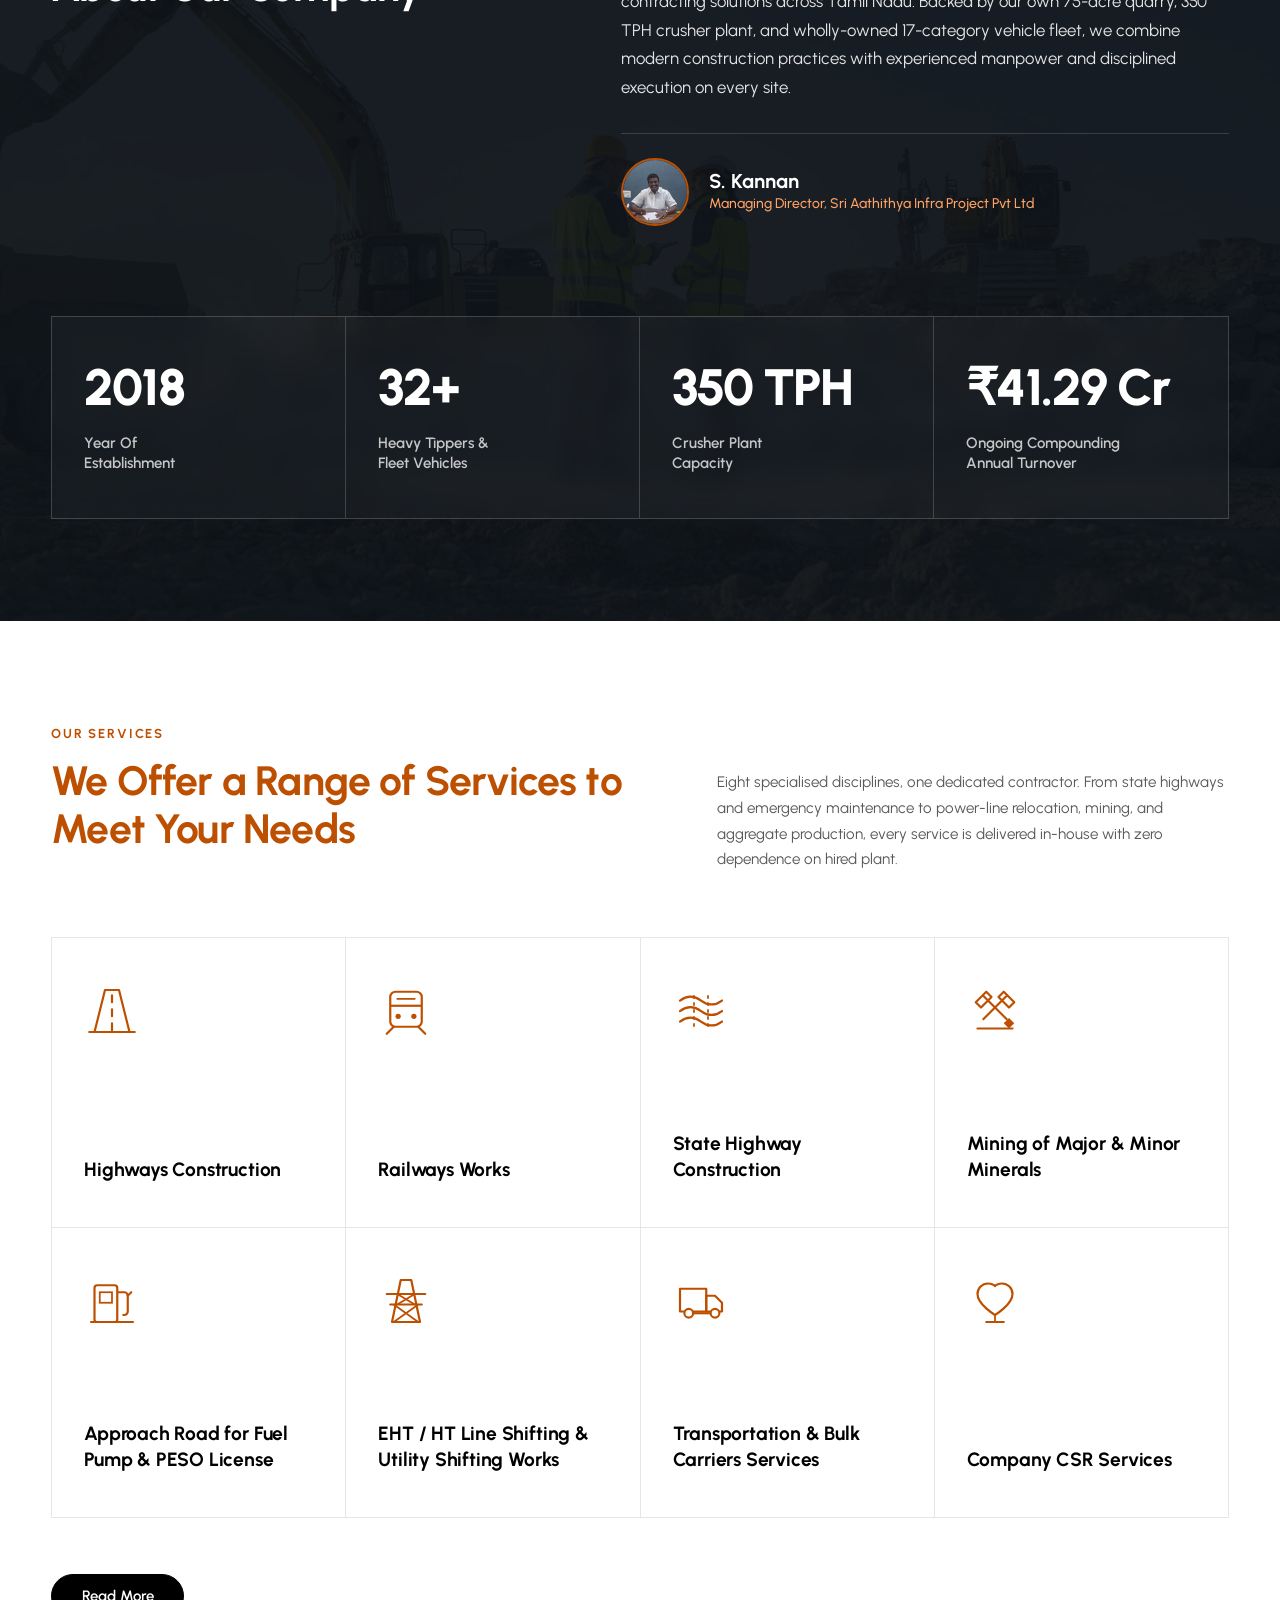
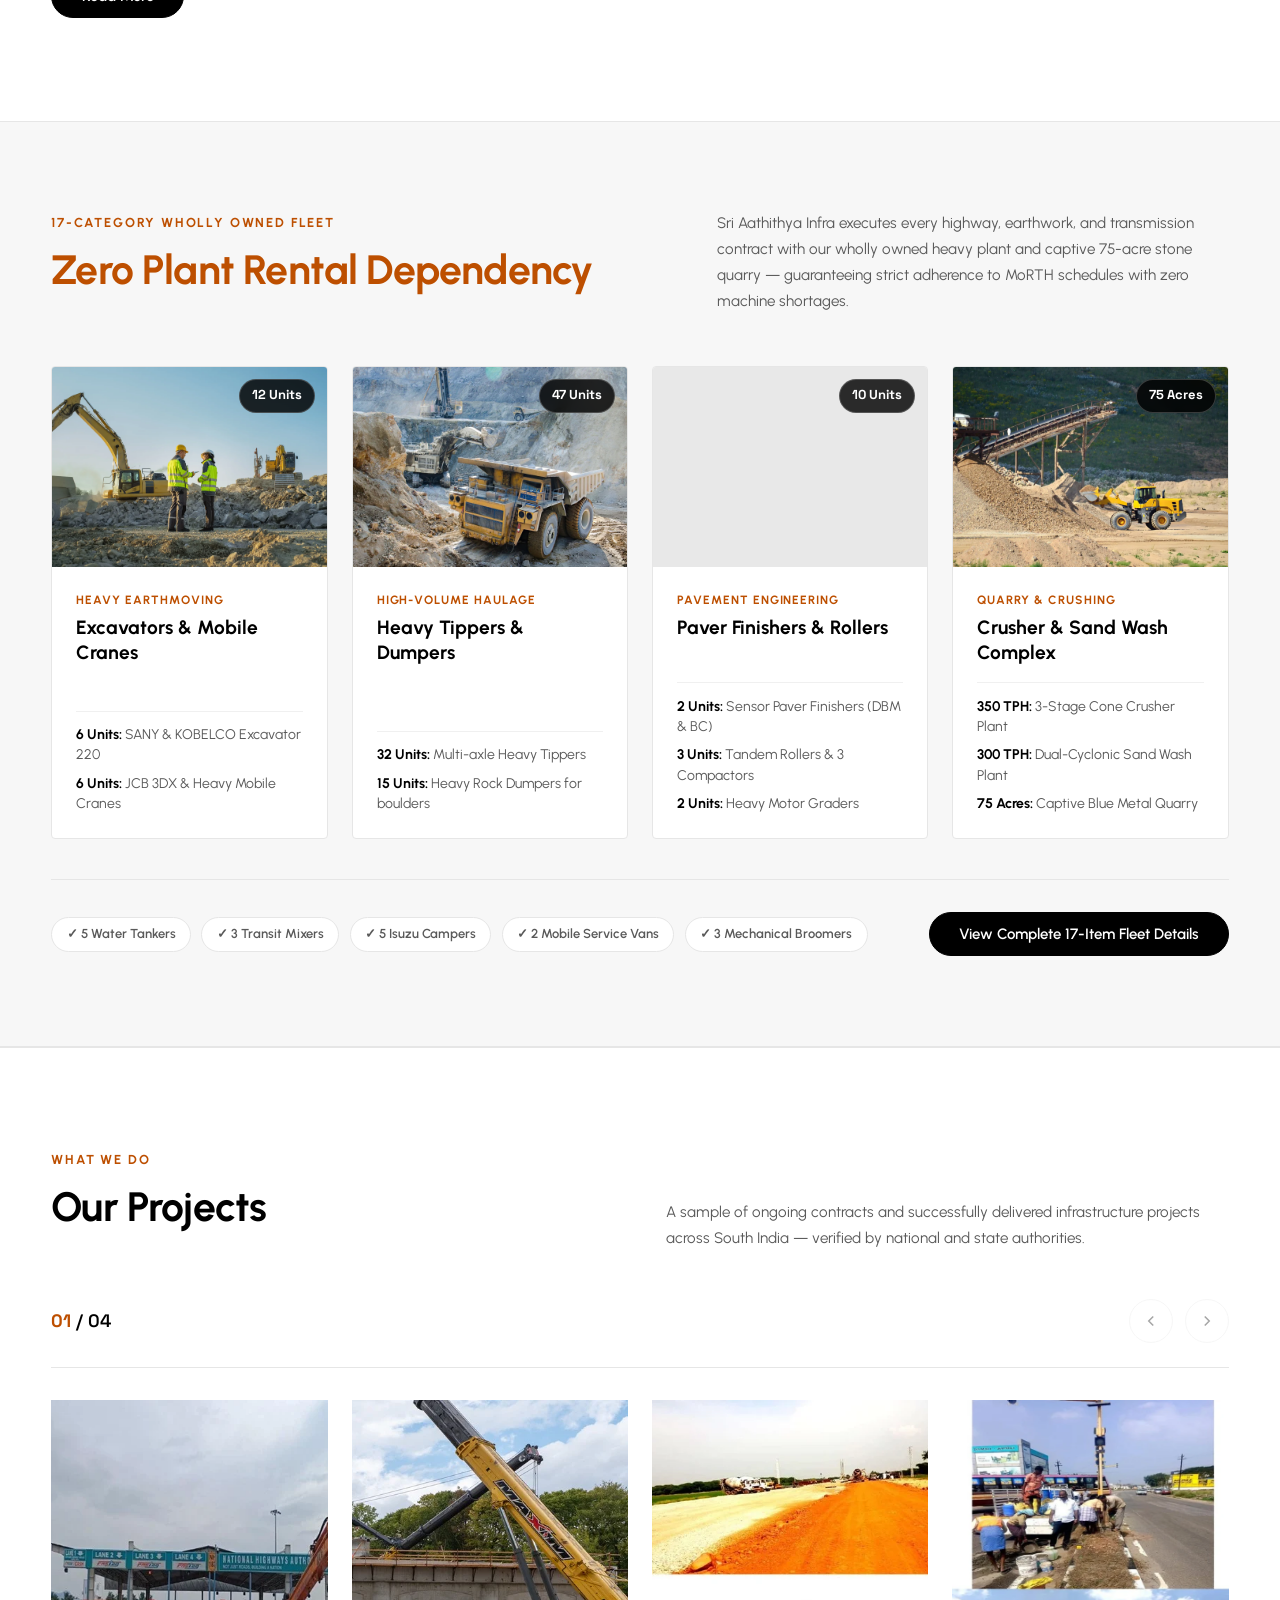
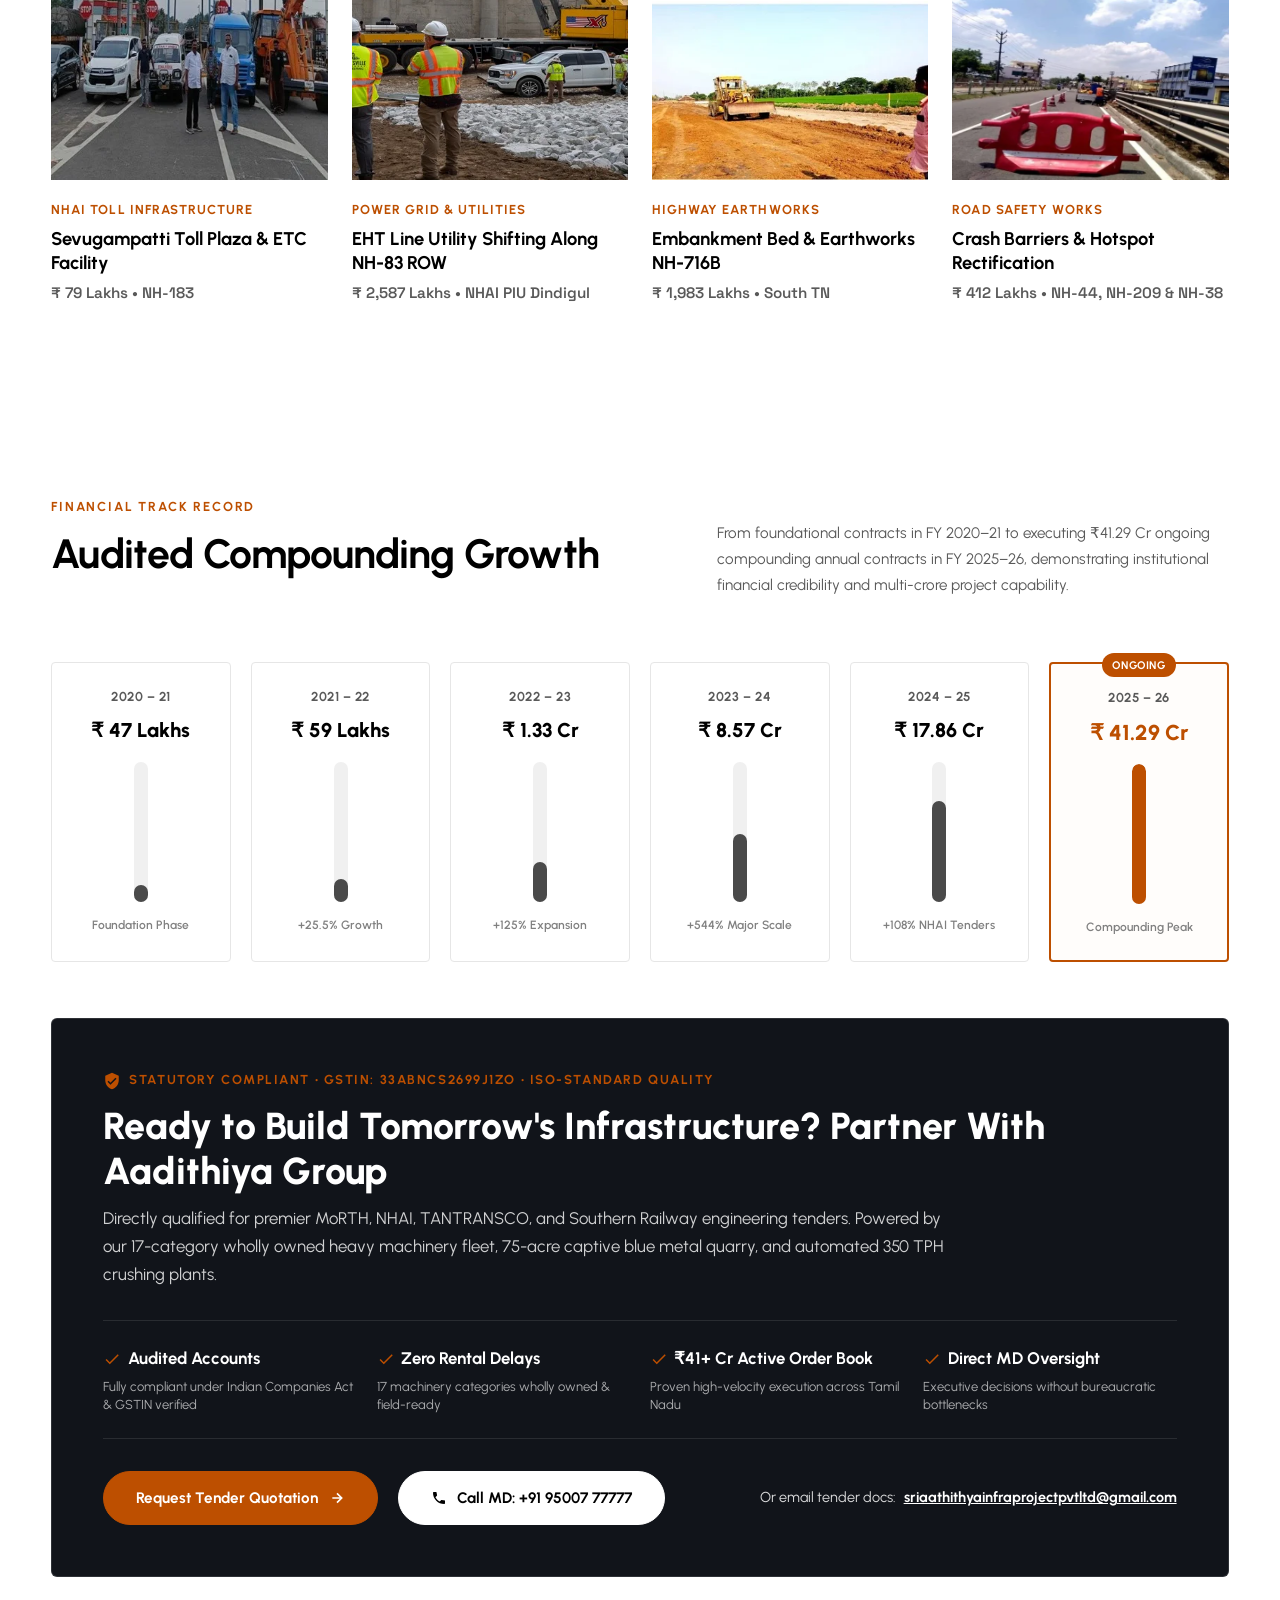
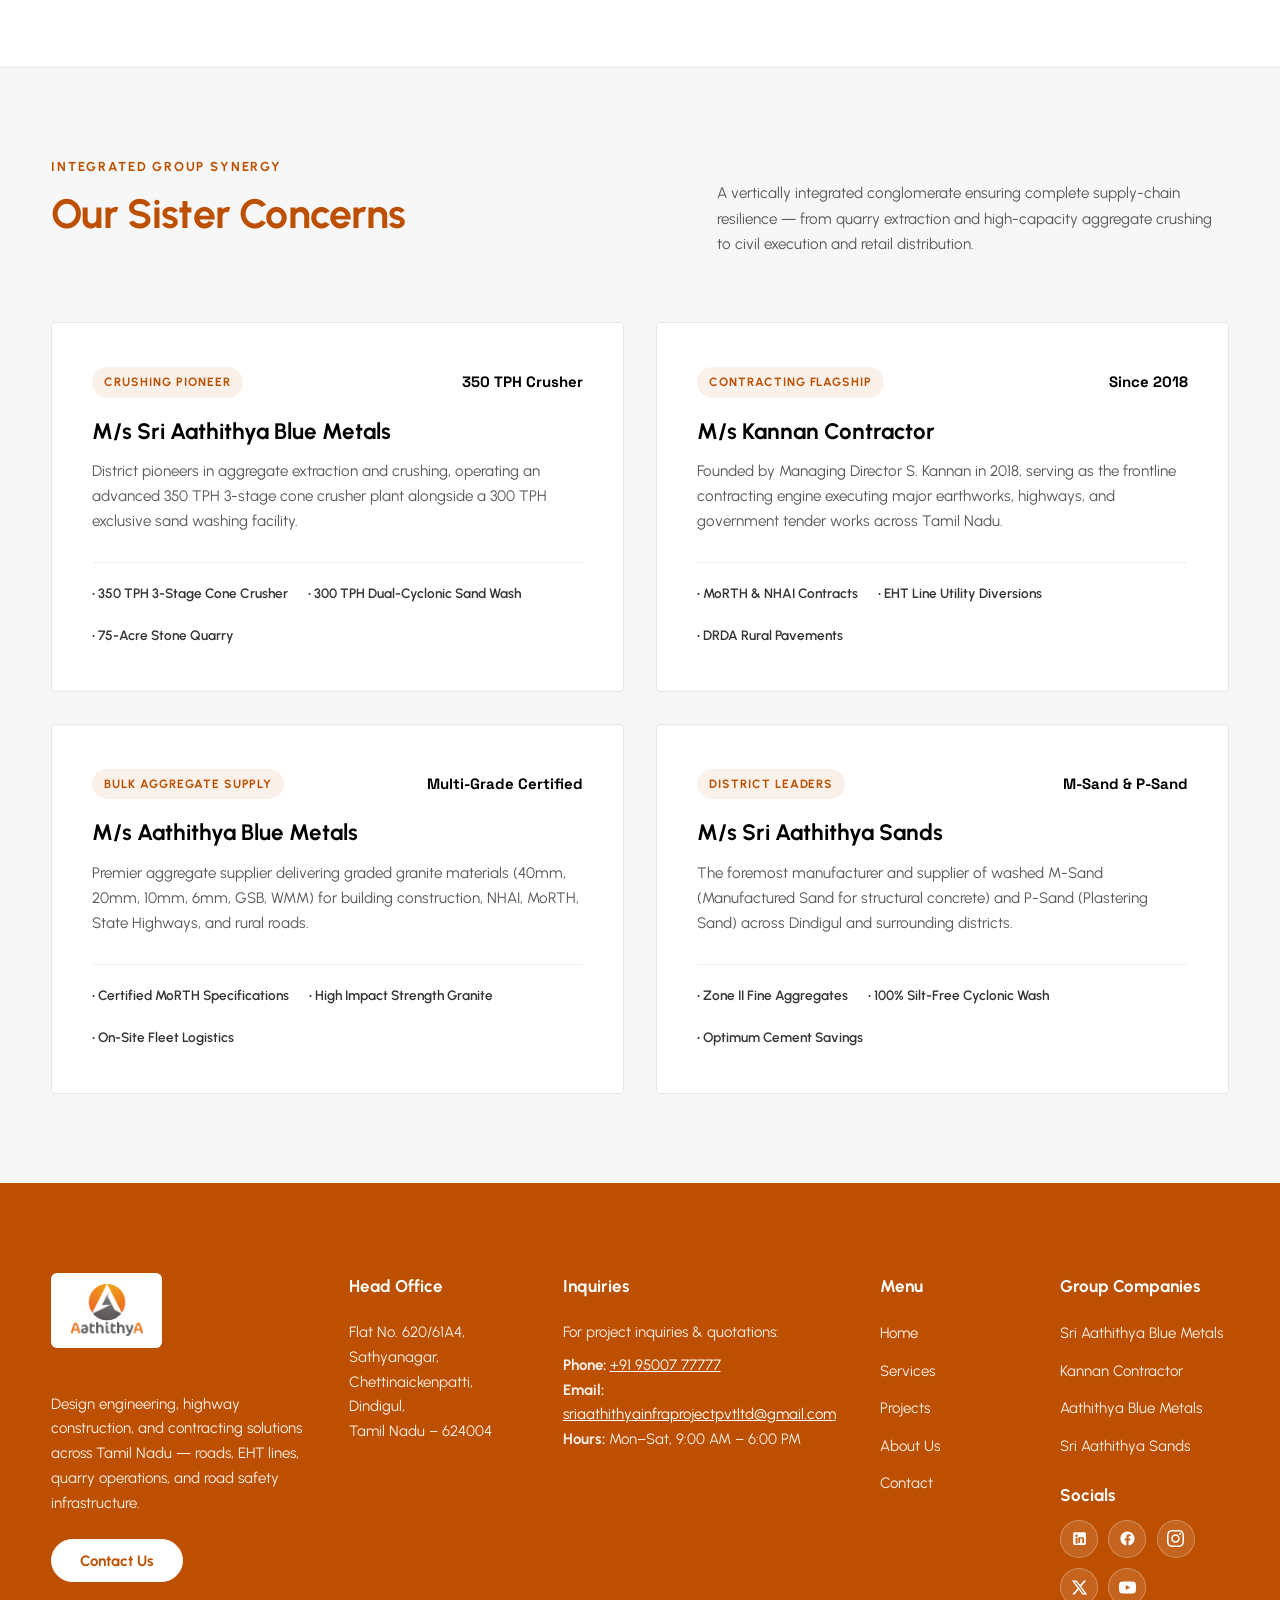
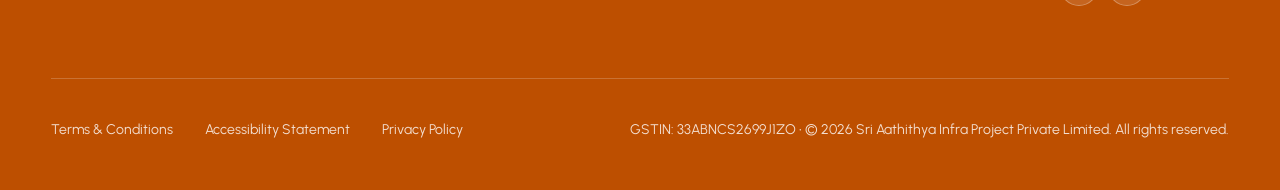
==== commit 4aa695b9: "feat: replace service images with optimized photos from services folder across services and home pag" ====
--- a/index.html
+++ b/index.html
@@ -170,7 +170,10 @@
           </div>
           <div class="feature-media-col">
             <div class="feature-img-card">
-              <img decoding="async" src="assets/images/feature-1-commercial.jpg" alt="Commercial Road and Highway Construction" loading="lazy">
+              <picture>
+                <source srcset="assets/images/services/state-road-construction.webp" type="image/webp">
+                <img decoding="async" src="assets/images/services/state-road-construction.jpg" alt="Commercial Road and Highway Construction" loading="lazy">
+              </picture>
             </div>
           </div>
         </div>
@@ -189,7 +192,10 @@
           </div>
           <div class="feature-media-col">
             <div class="feature-img-card">
-              <img decoding="async" src="assets/images/feature-2-infra.jpg" alt="EHT Transmission Infrastructure and Viaduct Works" loading="lazy">
+              <picture>
+                <source srcset="assets/images/services/ht-line-home.webp" type="image/webp">
+                <img decoding="async" src="assets/images/services/ht-line-home.jpg" alt="EHT Transmission Infrastructure and Viaduct Works" loading="lazy">
+              </picture>
             </div>
           </div>
         </div>
@@ -208,8 +214,14 @@
           </div>
           <div class="feature-media-col">
             <div class="dual-img-wrap">
-              <img decoding="async" src="assets/images/feature-3-res-small.jpg" alt="Residential Site Development" class="small-img" loading="lazy">
-              <img decoding="async" src="assets/images/feature-3-res-large.jpg" alt="Quarry and Structural Construction" class="main-img" loading="lazy">
+              <picture class="small-img-pic">
+                <source srcset="assets/images/services/blue-metals.webp" type="image/webp">
+                <img decoding="async" src="assets/images/services/blue-metals.jpg" alt="Residential Site Development" class="small-img" loading="lazy">
+              </picture>
+              <picture class="main-img-pic">
+                <source srcset="assets/images/services/sand-crush.webp" type="image/webp">
+                <img decoding="async" src="assets/images/services/sand-crush.jpg" alt="Quarry and Structural Construction" class="main-img" loading="lazy">
+              </picture>
             </div>
           </div>
         </div>
@@ -386,7 +398,10 @@
         <!-- Cluster 1 -->
         <div class="fleet-card">
           <div class="fleet-card-img">
-            <img decoding="async" src="assets/images/about-bg.jpg" alt="Excavators and Earthmoving Fleet" loading="lazy">
+            <picture>
+              <source srcset="assets/images/about-bg.webp" type="image/webp">
+              <img decoding="async" src="assets/images/about-bg.jpg" alt="Excavators and Earthmoving Fleet" loading="lazy">
+            </picture>
             <span class="fleet-qty-badge">12 Units</span>
           </div>
           <div class="fleet-card-body">
@@ -402,7 +417,10 @@
         <!-- Cluster 2 -->
         <div class="fleet-card">
           <div class="fleet-card-img">
-            <img decoding="async" src="assets/images/quarry operation 1.jpg" alt="Heavy Tippers and Rock Dumpers" loading="lazy">
+            <picture>
+              <source srcset="assets/images/services/quarry-operation.webp" type="image/webp">
+              <img decoding="async" src="assets/images/services/quarry-operation.jpg" alt="Heavy Tippers and Rock Dumpers" loading="lazy">
+            </picture>
             <span class="fleet-qty-badge">47 Units</span>
           </div>
           <div class="fleet-card-body">
@@ -418,7 +436,10 @@
         <!-- Cluster 3 -->
         <div class="fleet-card">
           <div class="fleet-card-img">
-            <img decoding="async" src="assets/images/road construction.jpg" alt="Pavement Sensor Pavers and Rollers" loading="lazy">
+            <picture>
+              <source srcset="assets/images/services/road-construction.webp" type="image/webp">
+              <img decoding="async" src="assets/images/services/road-construction.jpg" alt="Pavement Sensor Pavers and Rollers" loading="lazy">
+            </picture>
             <span class="fleet-qty-badge">10 Units</span>
           </div>
           <div class="fleet-card-body">
@@ -435,7 +456,10 @@
         <!-- Cluster 4 -->
         <div class="fleet-card">
           <div class="fleet-card-img">
-            <img decoding="async" src="assets/images/feature-3-res-large.jpg" alt="Crusher and Sand Wash Infrastructure" loading="lazy">
+            <picture>
+              <source srcset="assets/images/services/sand-crush.webp" type="image/webp">
+              <img decoding="async" src="assets/images/services/sand-crush.jpg" alt="Crusher and Sand Wash Infrastructure" loading="lazy">
+            </picture>
             <span class="fleet-qty-badge">75 Acres</span>
           </div>
           <div class="fleet-card-body">
--- a/css/style.css
+++ b/css/style.css
@@ -748,6 +748,12 @@
   overflow: hidden;
 }
 
+.feature-img-card picture {
+  display: block;
+  width: 100%;
+  height: 100%;
+}
+
 .feature-img-card img {
   width: 100%;
   height: 520px;
@@ -767,13 +773,20 @@
   align-items: flex-end;
 }
 
+.dual-img-wrap picture {
+  display: block;
+  width: 100%;
+}
+
 .dual-img-wrap .small-img {
+  width: 100%;
   height: 280px;
   object-fit: cover;
   border-radius: 4px;
 }
 
 .dual-img-wrap .main-img {
+  width: 100%;
   height: 520px;
   object-fit: cover;
   border-radius: 4px;
@@ -1219,6 +1232,12 @@
   height: 200px;
   background-color: #E8E8E8;
   overflow: hidden;
+}
+
+.fleet-card-img picture {
+  display: block;
+  width: 100%;
+  height: 100%;
 }
 
 .fleet-card-img img {
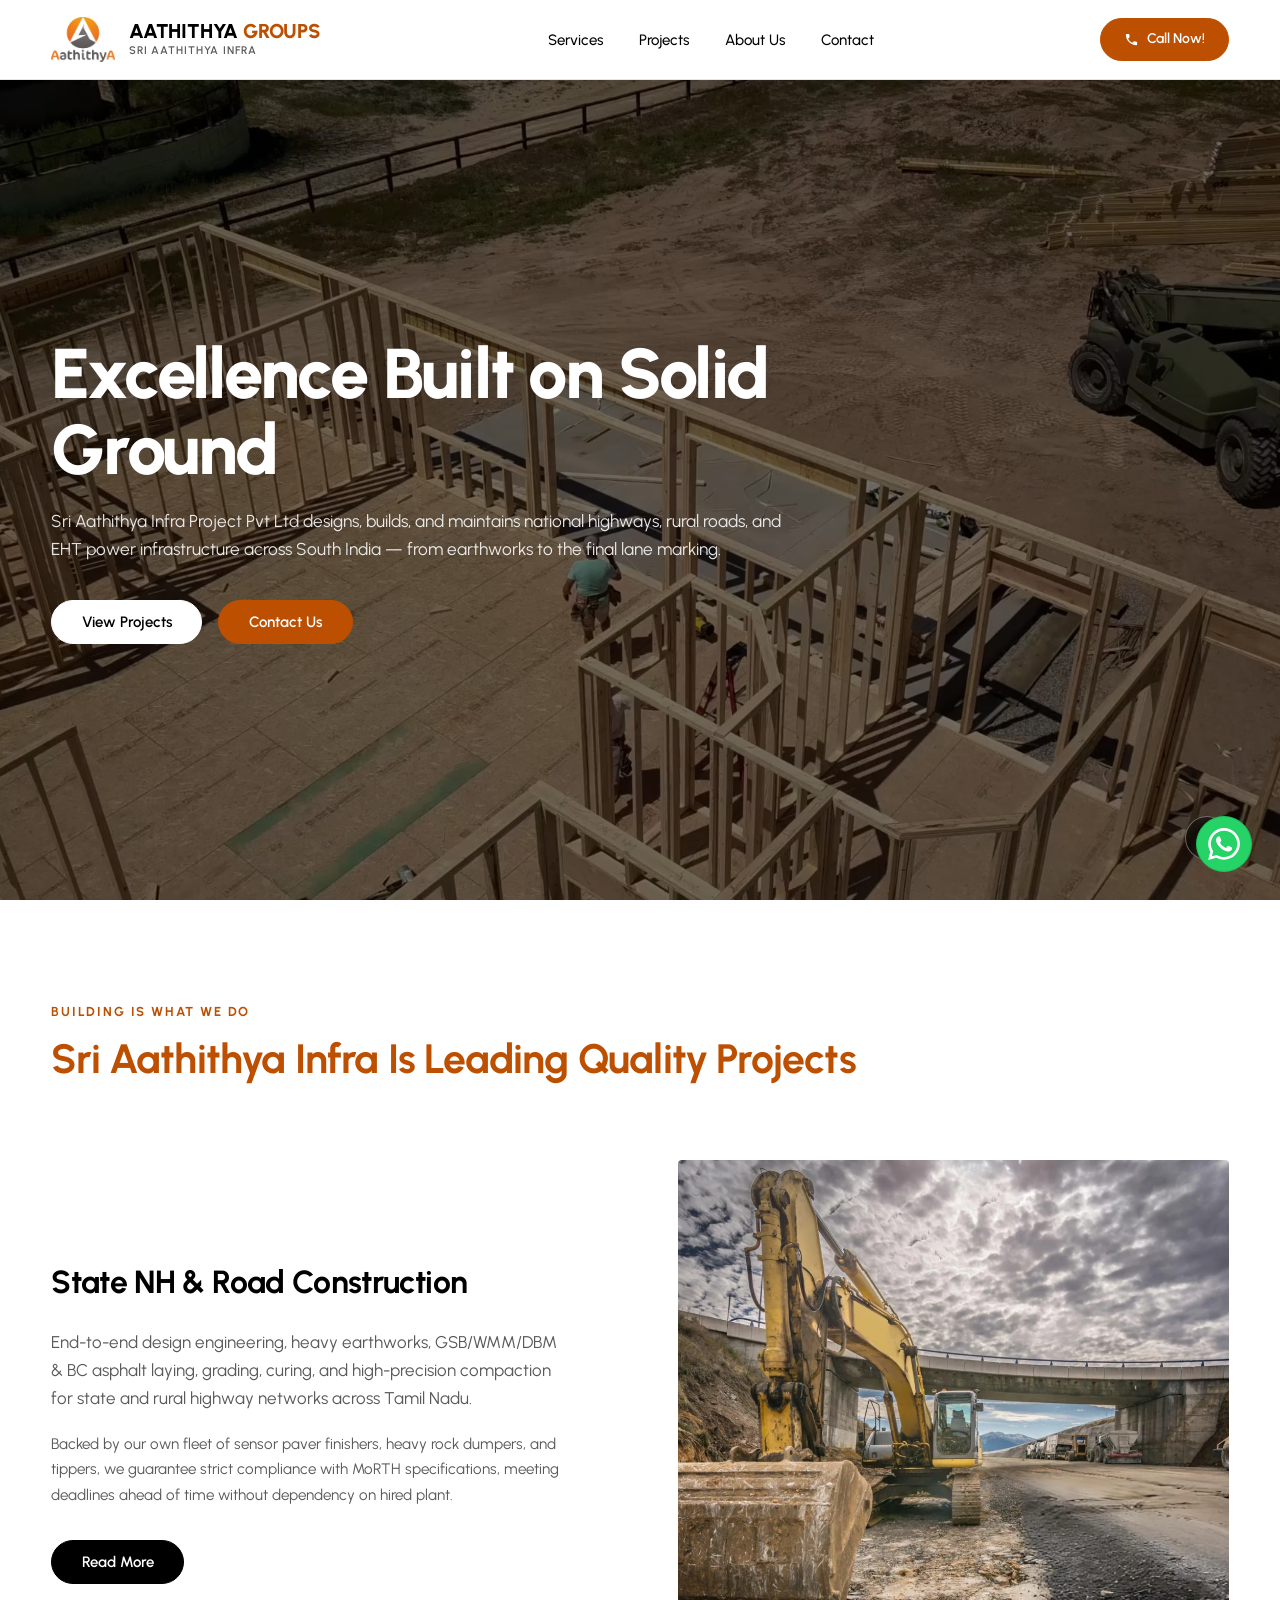
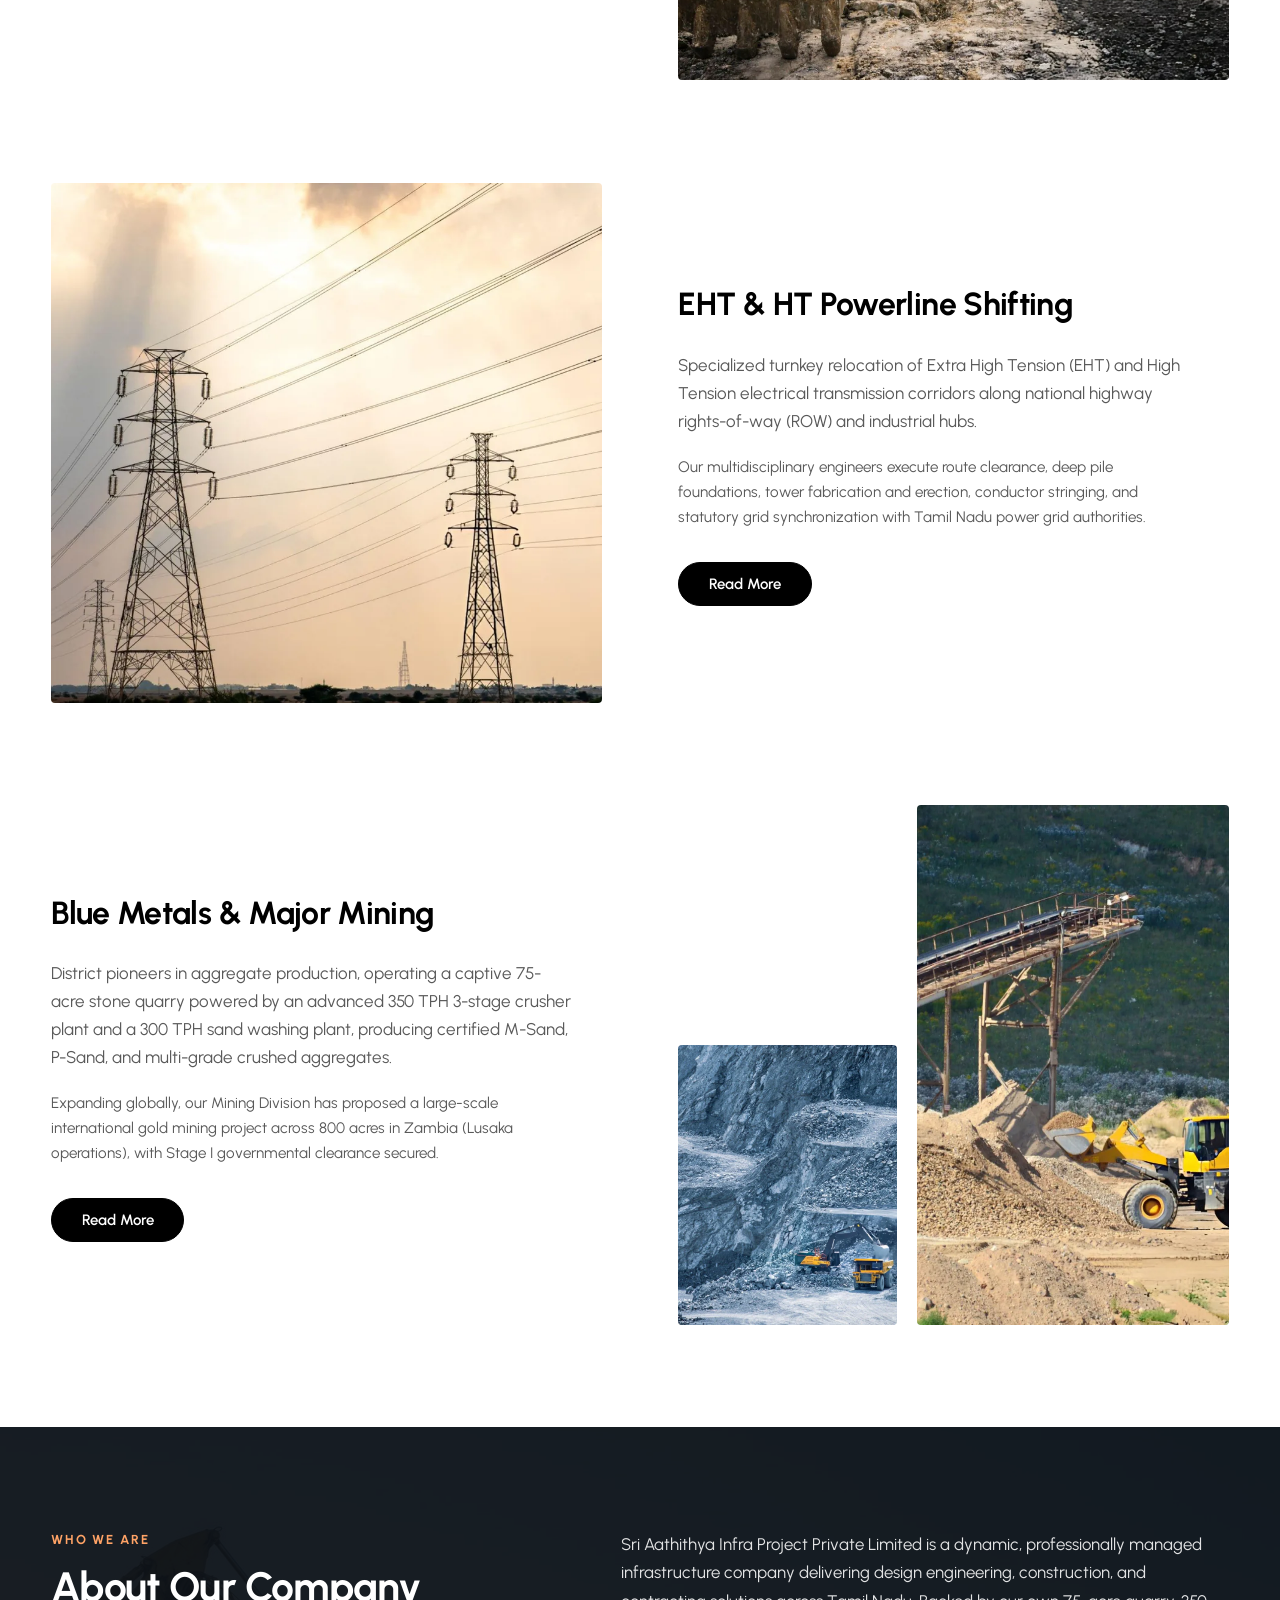
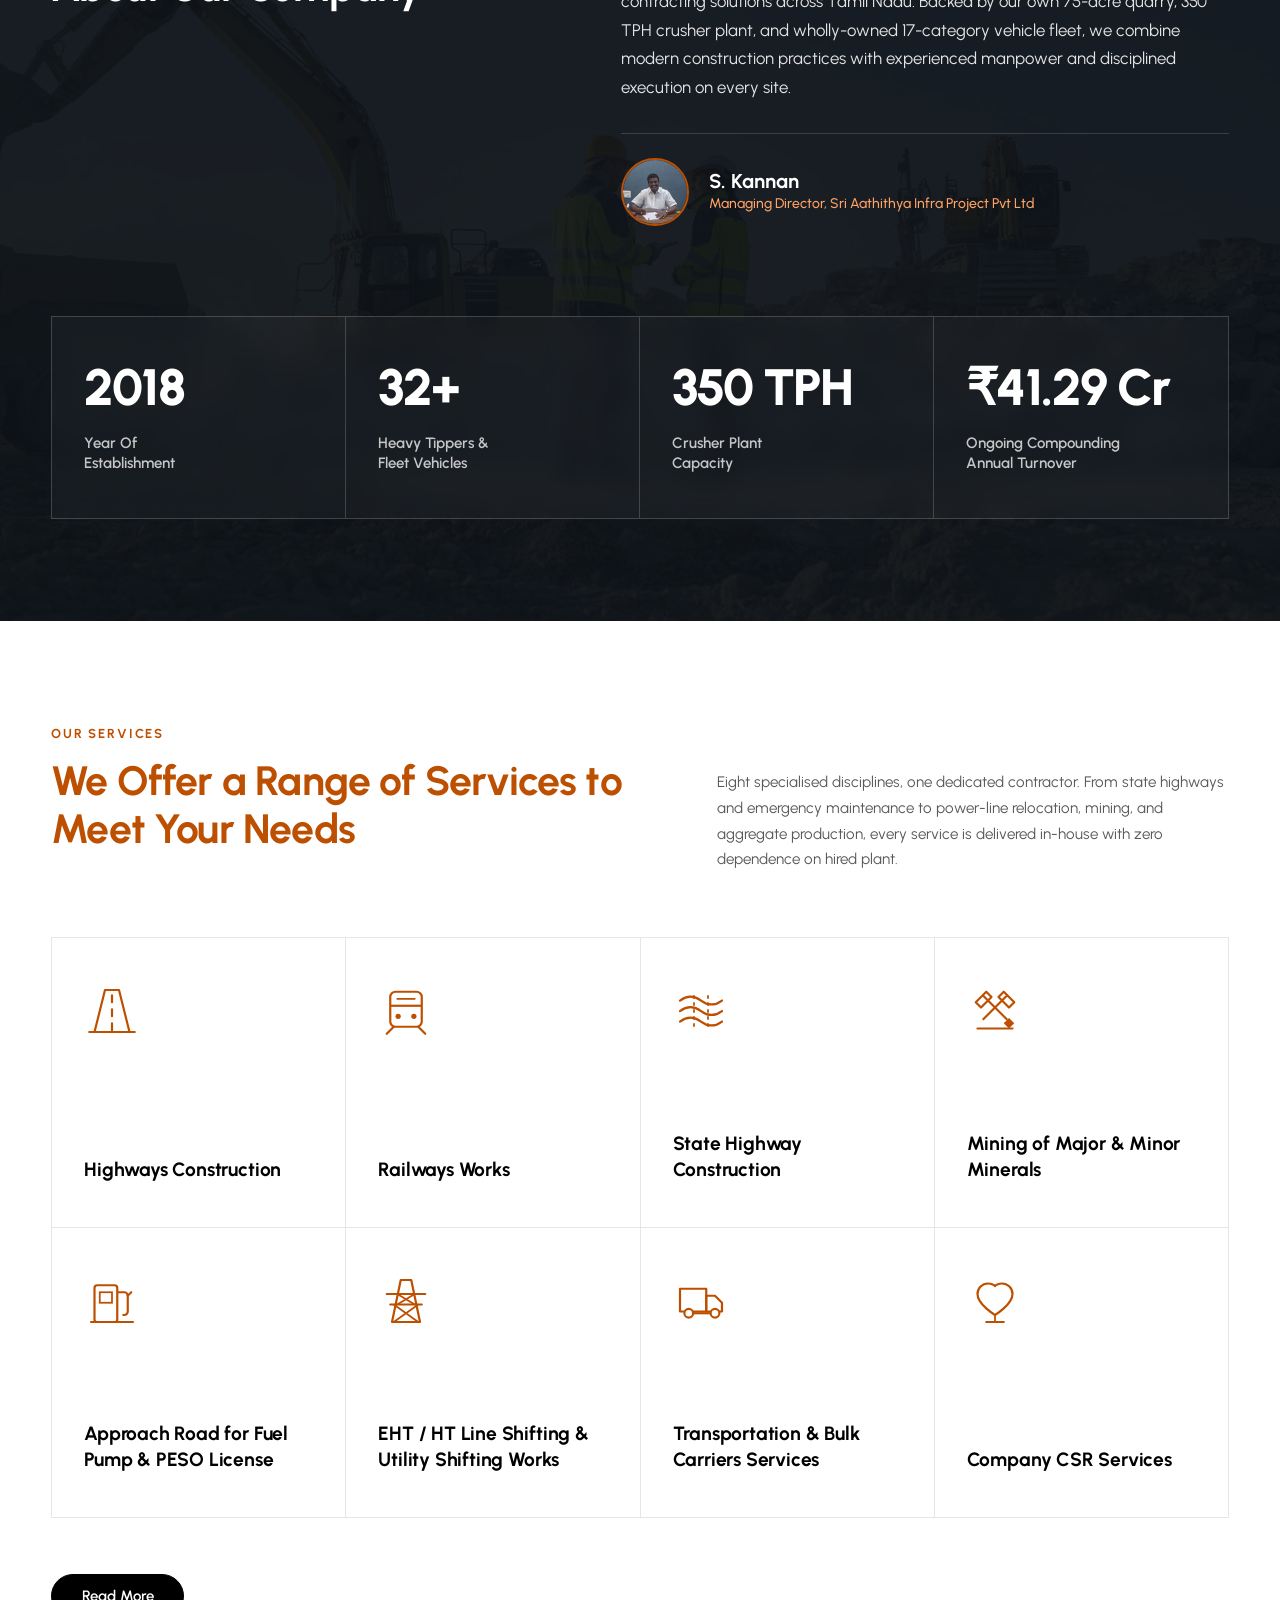
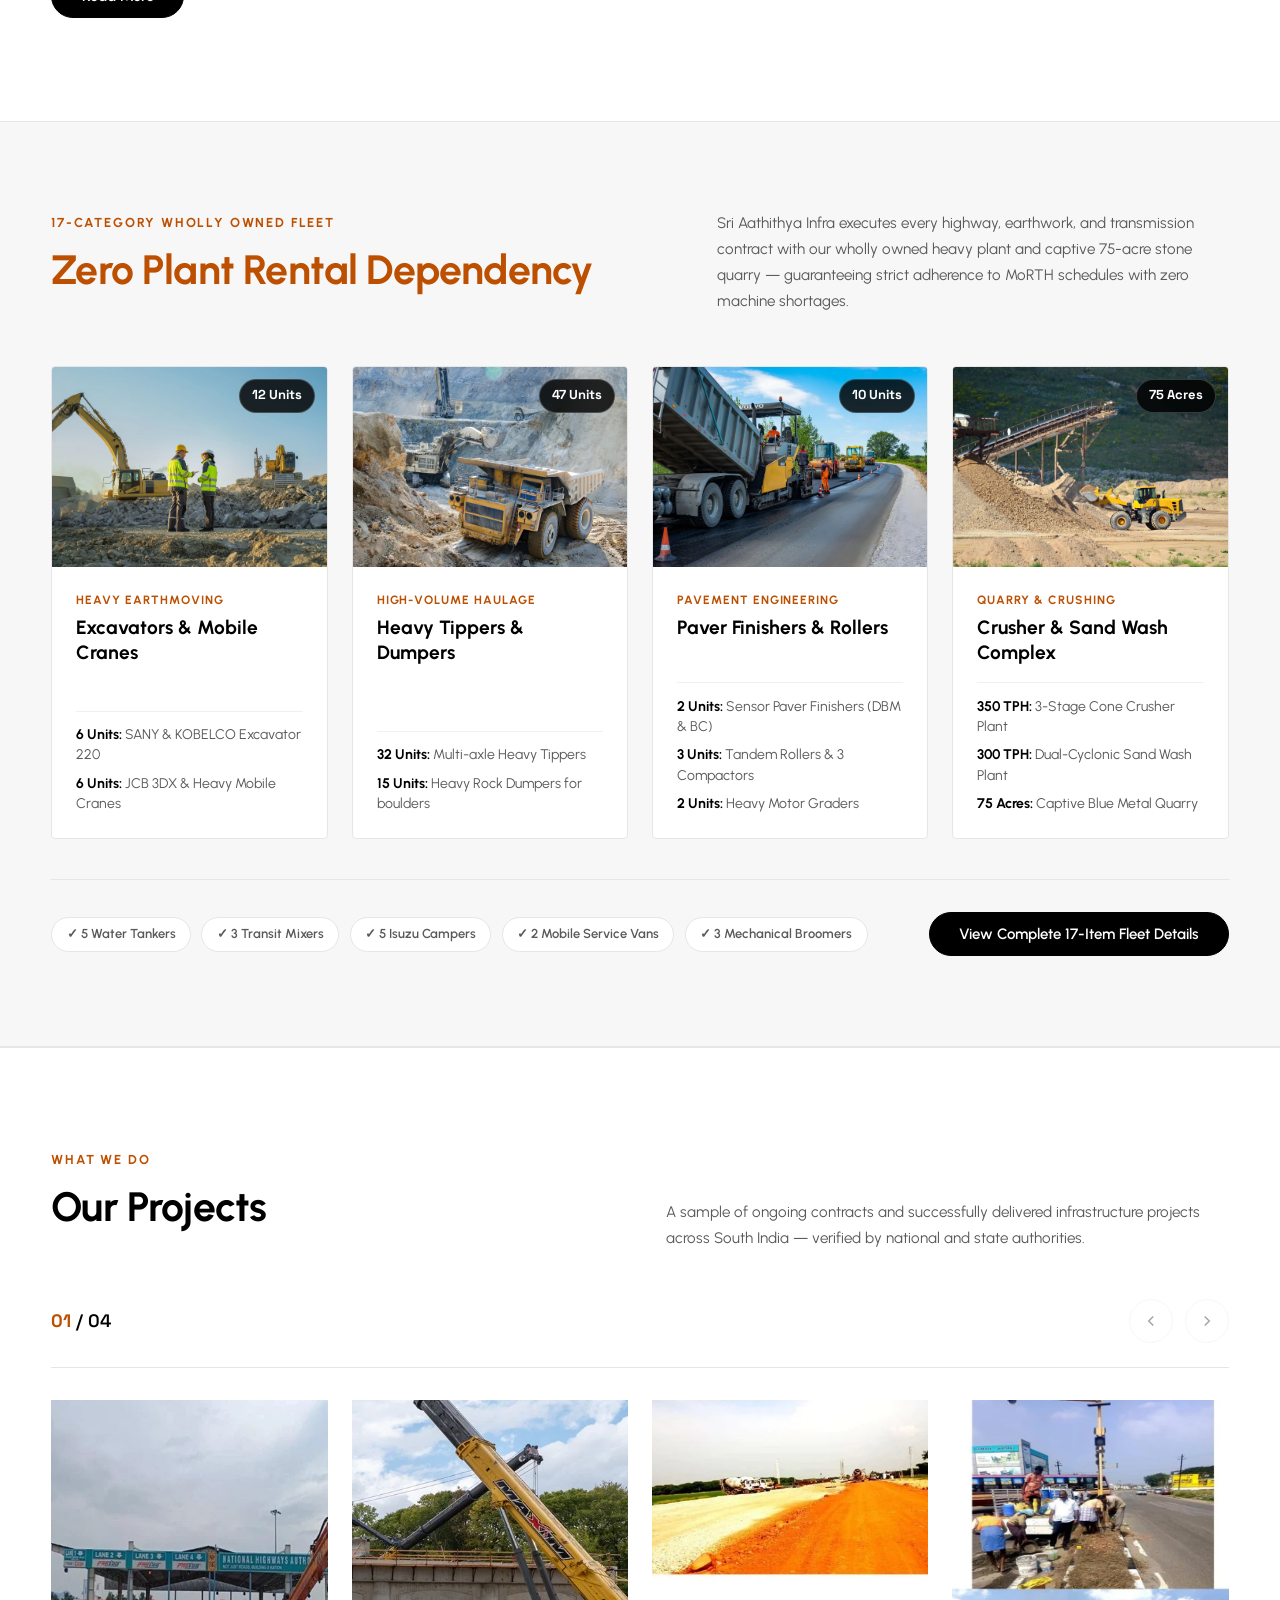
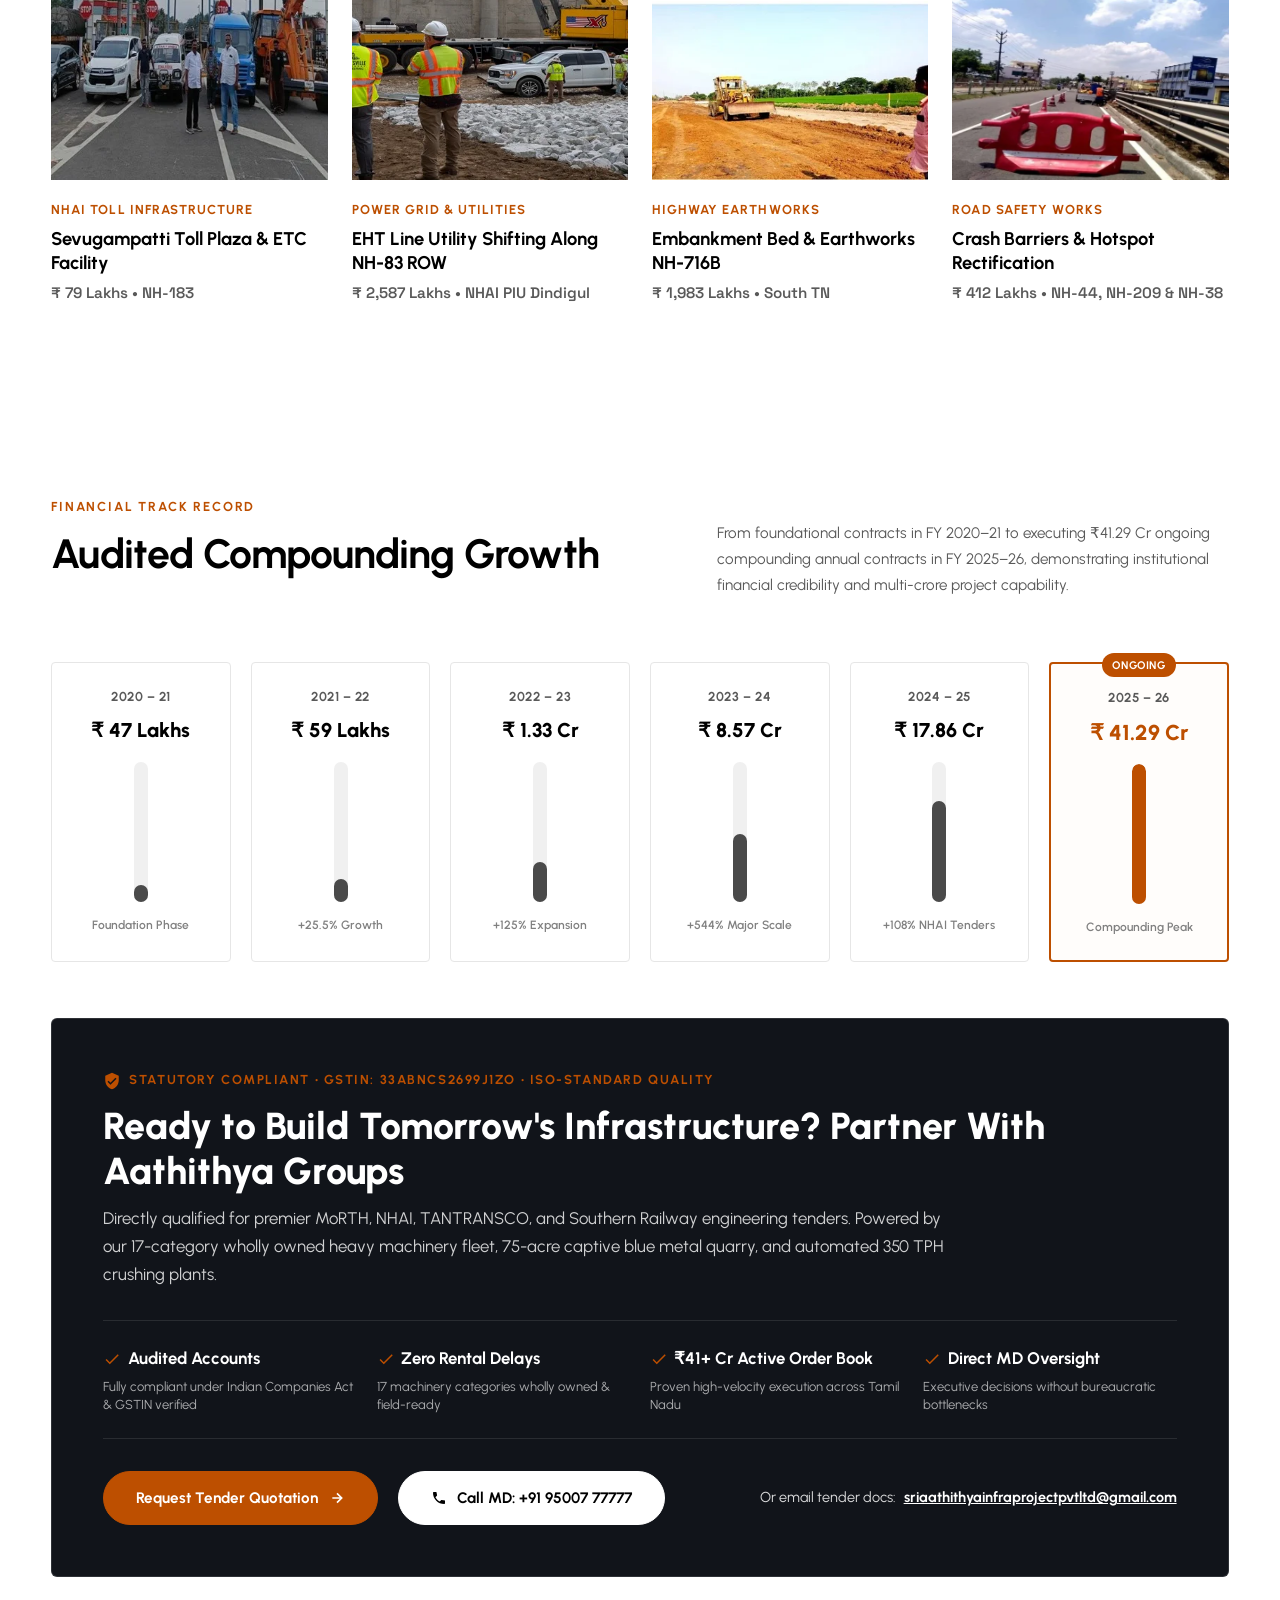
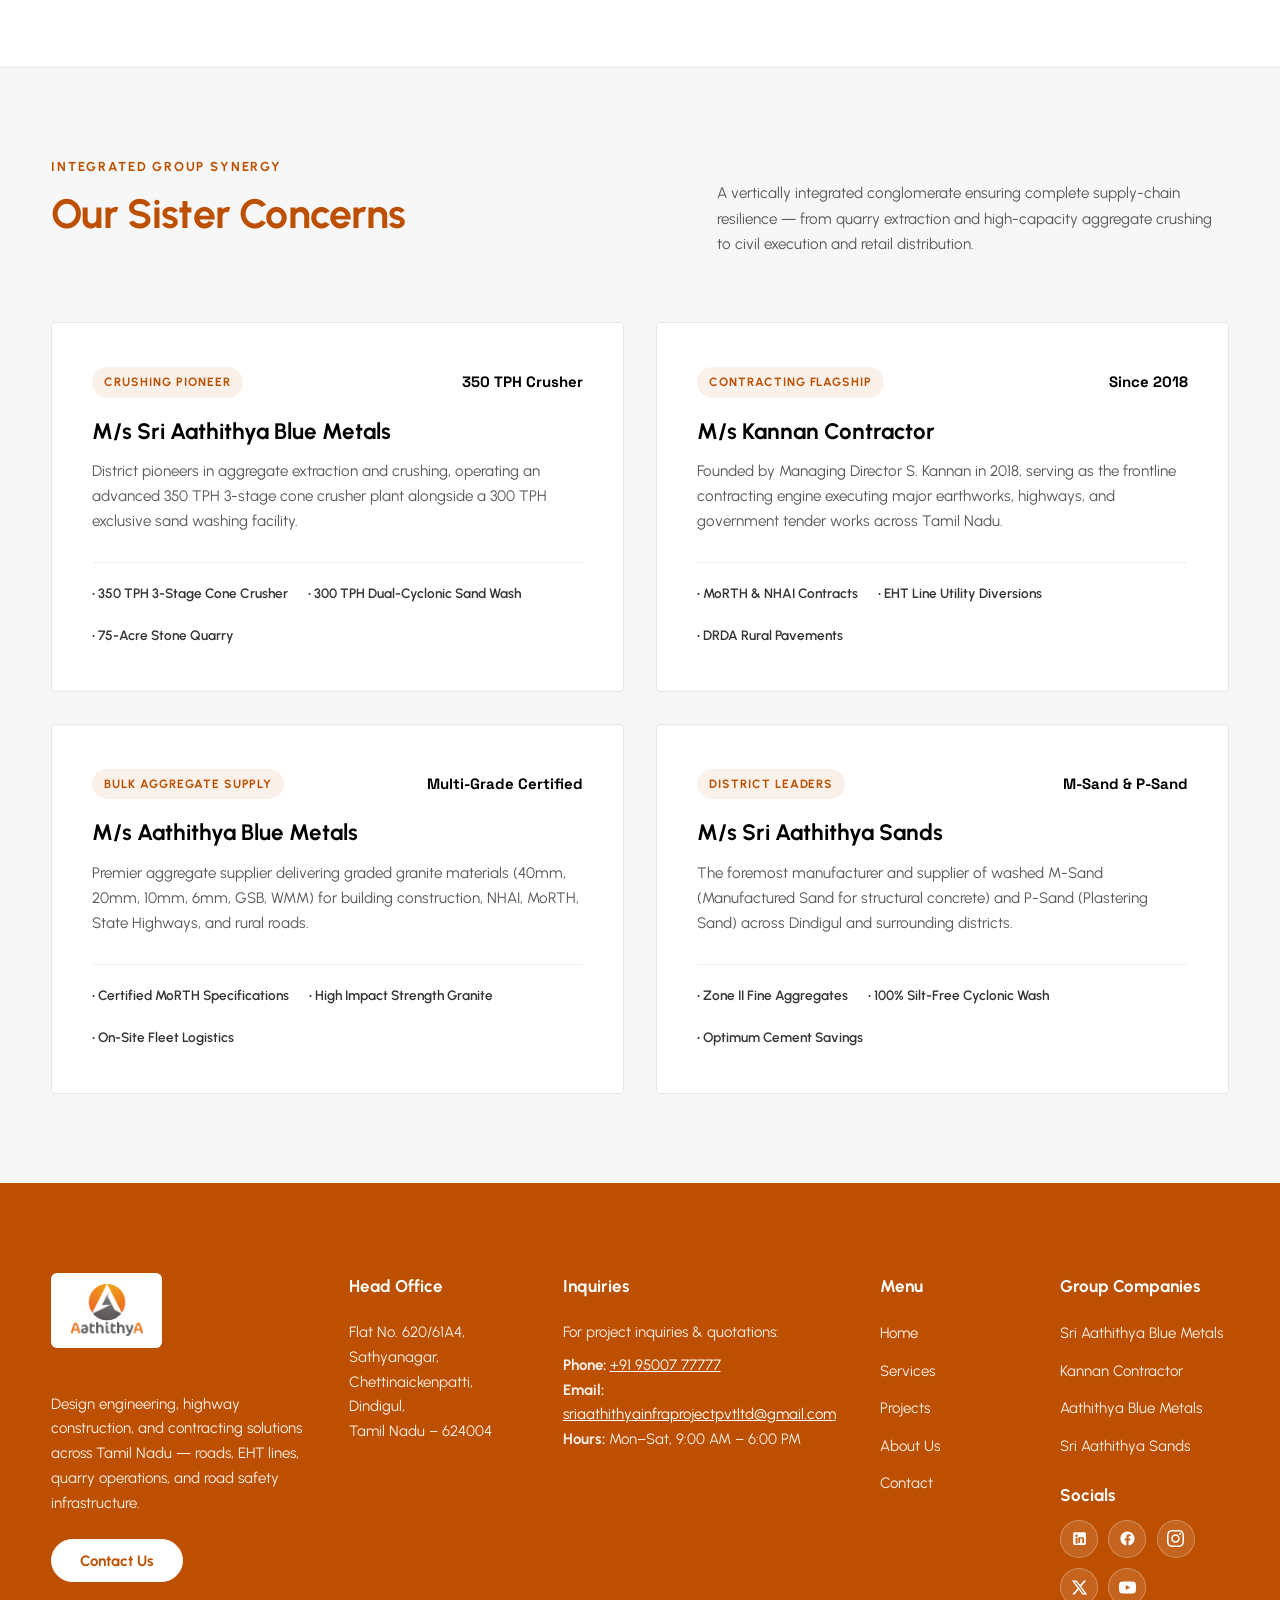
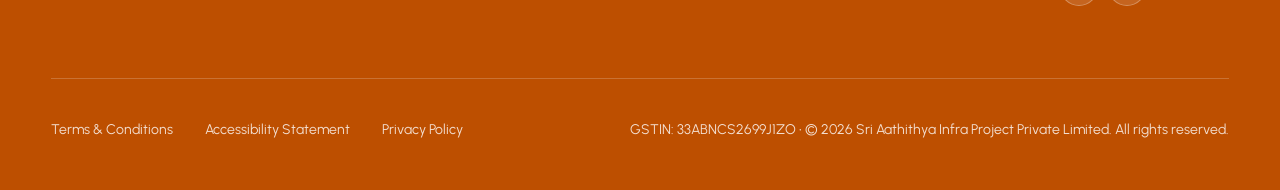
==== commit ba43422d: "fix(branding): update header logo name to AATHITHYA GROUPS across all pages" ====
--- a/index.html
+++ b/index.html
@@ -4,7 +4,7 @@
   <meta charset="UTF-8">
   <meta name="viewport" content="width=device-width, initial-scale=1.0">
   <meta http-equiv="X-UA-Compatible" content="IE=edge">
-  <title>Sri Aathithya Infra Project | Aadithiya Group</title>
+  <title>Sri Aathithya Infra Project | Aathithya Groups</title>
   <meta name="description" content="Sri Aathithya Infra Project Pvt Ltd - Leading civil engineering, road construction, EHT powerline shifting, and quarry operations in Tamil Nadu. Excellence Built on Solid Ground.">
 
   <!-- Favicon -->
@@ -28,9 +28,9 @@
     <div class="site-container header-inner">
       <!-- Logo -->
       <a href="index.html" class="brand-wrapper">
-        <img decoding="async" fetchpriority="high" src="assets/logo/Logo.png" alt="Aadithiya Group Logo" class="brand-logo-img">
+        <img decoding="async" fetchpriority="high" src="assets/logo/Logo.png" alt="Aathithya Groups Logo" class="brand-logo-img">
         <div class="brand-info">
-          <span class="brand-name">AADITHIYA <span>GROUP</span></span>
+          <span class="brand-name">AATHITHYA <span>GROUPS</span></span>
           <span class="brand-subtitle">Sri Aathithya Infra</span>
         </div>
       </a>
@@ -681,7 +681,7 @@
             </svg>
             Statutory Compliant • GSTIN: 33ABNCS2699J1ZO • ISO-Standard Quality
           </span>
-          <h3 class="cta-title">Ready to Build Tomorrow's Infrastructure? Partner With Aadithiya Group</h3>
+          <h3 class="cta-title">Ready to Build Tomorrow's Infrastructure? Partner With Aathithya Groups</h3>
           <p class="cta-desc">
             Directly qualified for premier MoRTH, NHAI, TANTRANSCO, and Southern Railway engineering tenders. Powered by our 17-category wholly owned heavy machinery fleet, 75-acre captive blue metal quarry, and automated 350 TPH crushing plants.
           </p>
@@ -954,11 +954,11 @@
   </div>
 
   <!-- Floating WhatsApp Button -->
-  <a href="https://wa.me/919500777777?text=Hi%20Aadithiya%20Group%2C%20I%20would%20like%20to%20inquire%20about%20your%20infrastructure%20services." 
+  <a href="https://wa.me/919500777777?text=Hi%20Aathithya%20Groups%2C%20I%20would%20like%20to%20inquire%20about%20your%20infrastructure%20services." 
      class="floating-whatsapp" 
      target="_blank" 
      rel="noopener noreferrer" 
-     aria-label="Chat with Aadithiya Group on WhatsApp">
+     aria-label="Chat with Aathithya Groups on WhatsApp">
     <svg viewBox="0 0 24 24" aria-hidden="true">
       <path d="M.057 24l1.687-6.163c-1.041-1.804-1.588-3.849-1.587-5.946.003-6.556 5.338-11.891 11.893-11.891 3.181.001 6.167 1.24 8.413 3.488 2.245 2.248 3.481 5.236 3.48 8.414-.003 6.557-5.338 11.892-11.893 11.892-1.99-.001-3.951-.5-5.688-1.448l-6.305 1.654zm6.597-3.807c1.676.995 3.276 1.591 5.392 1.592 5.448 0 9.886-4.434 9.889-9.885.002-5.462-4.415-9.89-9.881-9.892-5.452 0-9.887 4.434-9.889 9.884-.001 2.225.651 3.891 1.746 5.634l-.999 3.648 3.742-.981zm11.387-5.464c-.074-.124-.272-.198-.57-.347-.297-.149-1.758-.868-2.031-.967-.272-.099-.47-.149-.669.149-.198.297-.768.967-.941 1.165-.173.198-.347.223-.644.074-.297-.149-1.255-.462-2.39-1.475-.883-.788-1.48-1.761-1.653-2.059-.173-.297-.018-.458.13-.606.134-.133.297-.347.446-.521.151-.172.2-.296.3-.495.099-.198.05-.372-.025-.521-.075-.148-.669-1.611-.916-2.206-.242-.579-.487-.501-.669-.51l-.57-.01c-.198 0-.52.074-.792.372s-1.04 1.016-1.04 2.479 1.065 2.876 1.213 3.074c.149.198 2.095 3.2 5.076 4.487.709.306 1.263.489 1.694.626.712.226 1.36.194 1.872.118.571-.085 1.758-.719 2.006-1.413.248-.695.248-1.29.173-1.414z"/>
     </svg>
--- a/css/style.css
+++ b/css/style.css
@@ -1,8 +1,7 @@
 @import url('https://fonts.googleapis.com/css2?family=Space+Grotesk:wght@500;600;700&family=Urbanist:ital,wght@0,300;0,400;0,500;0,600;0,700;0,800;0,900;1,400;1,600;1,700&display=swap');
 
 /* ==========================================================================
-   AADITHIYA GROUP (SRI AATHITHYA INFRA PROJECT PVT LTD)
-   Exact replica of Wix Construction Template (wh-1085 / MCR Construction)
+   AATHITHYA GROUPS (SRI AATHITHYA INFRA PROJECT PVT LTD)
    ========================================================================== */
 
 :root {
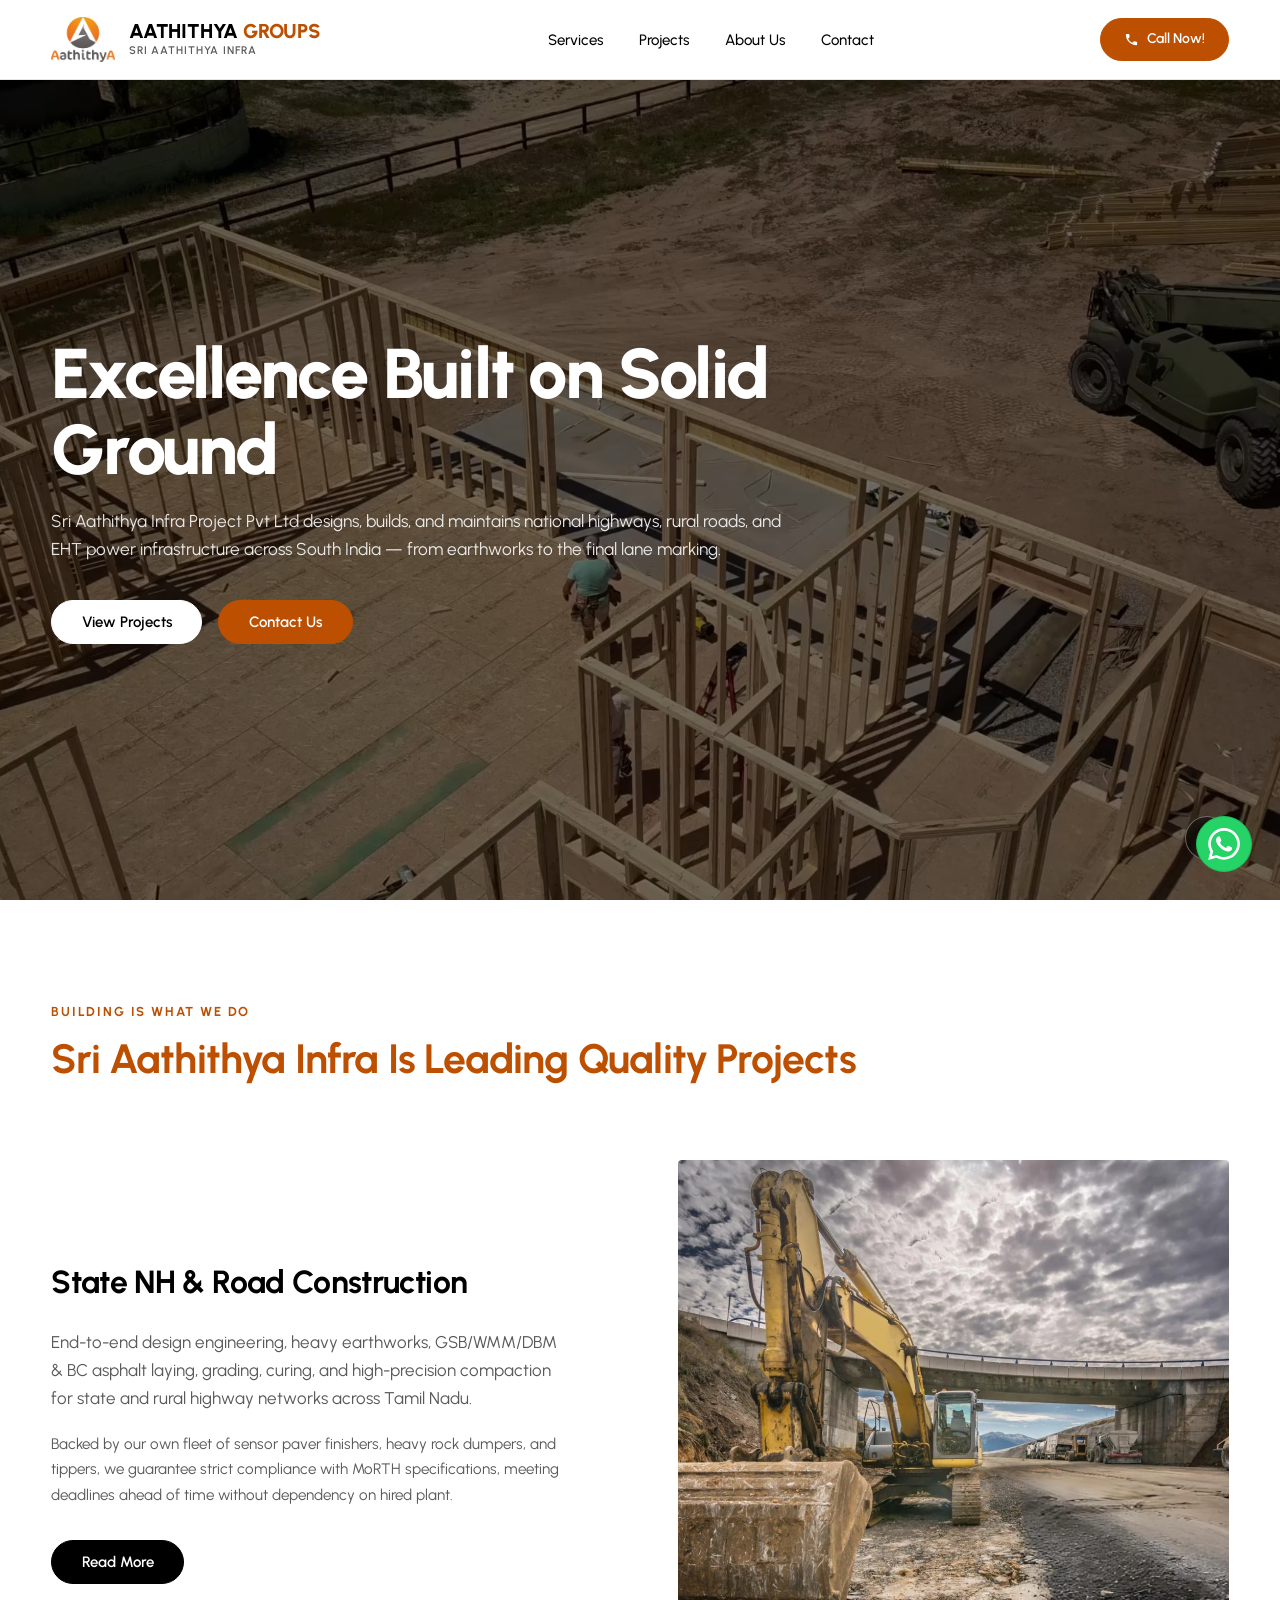
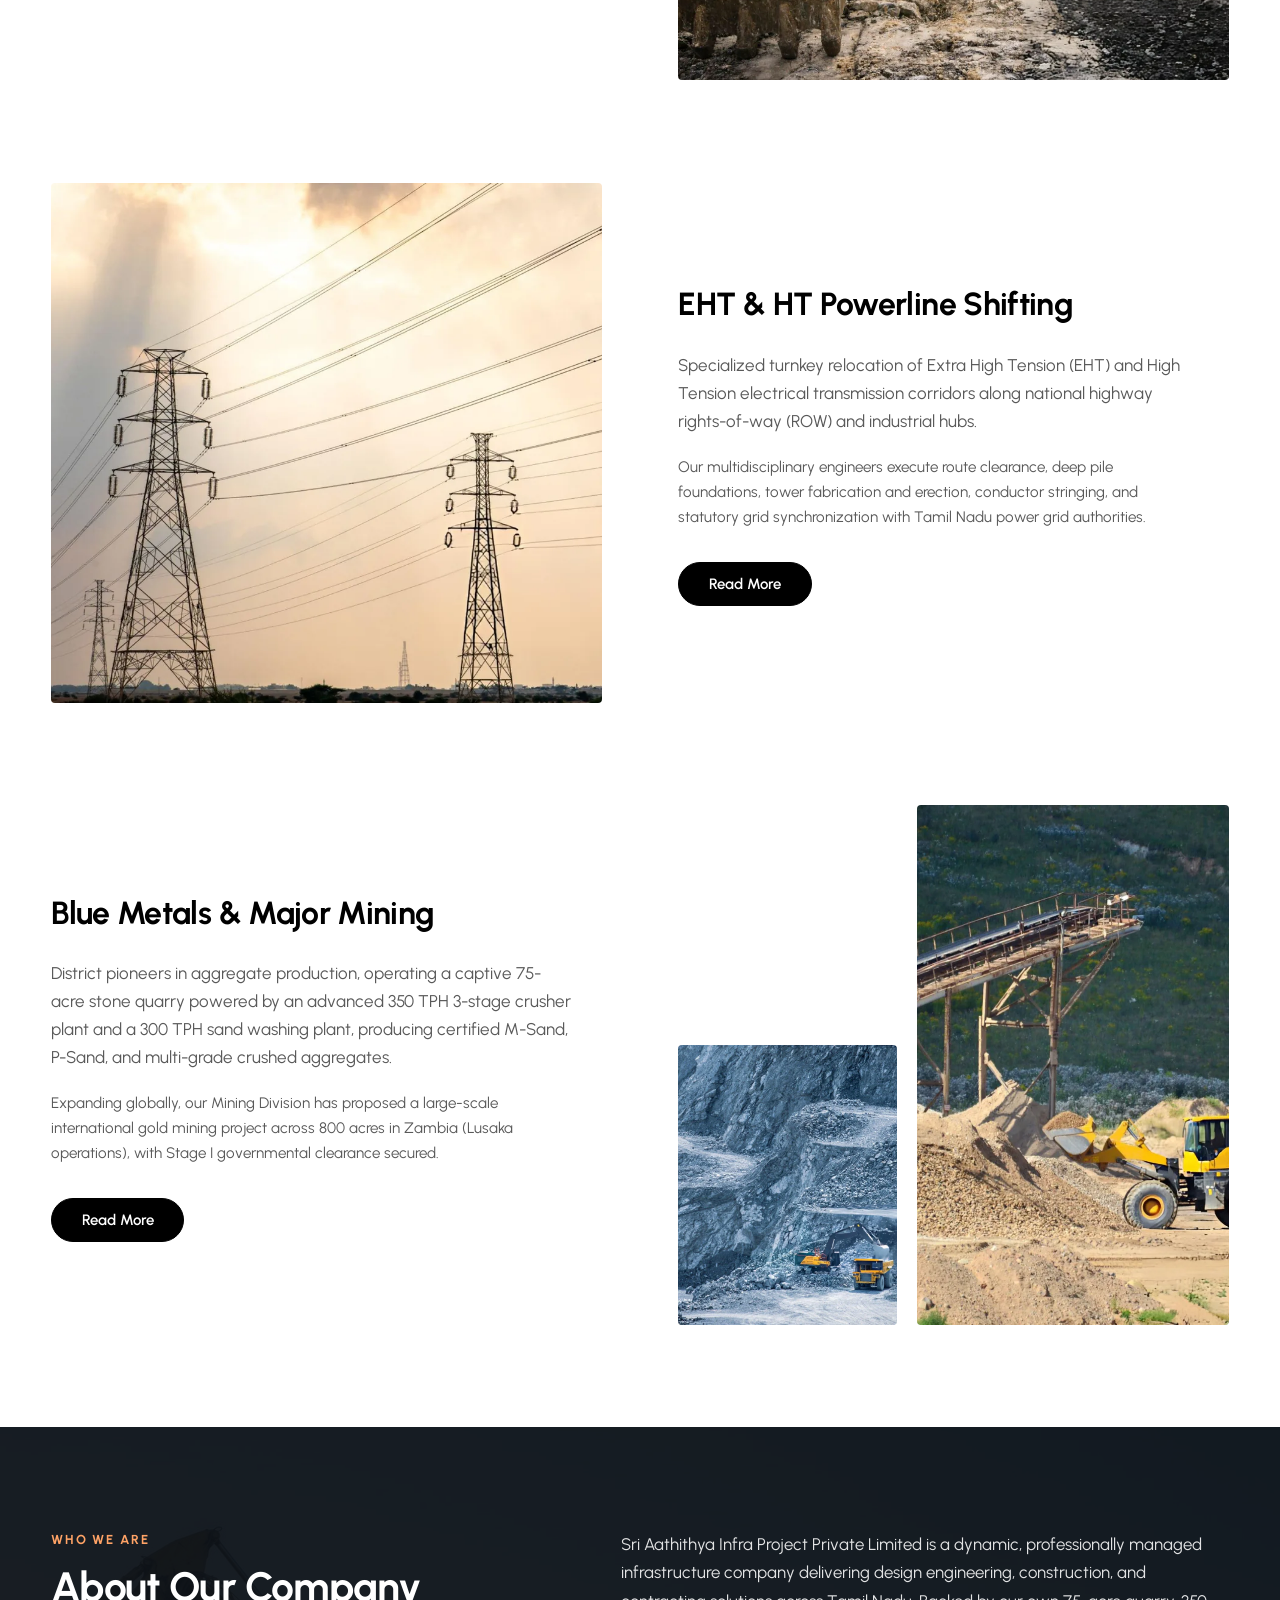
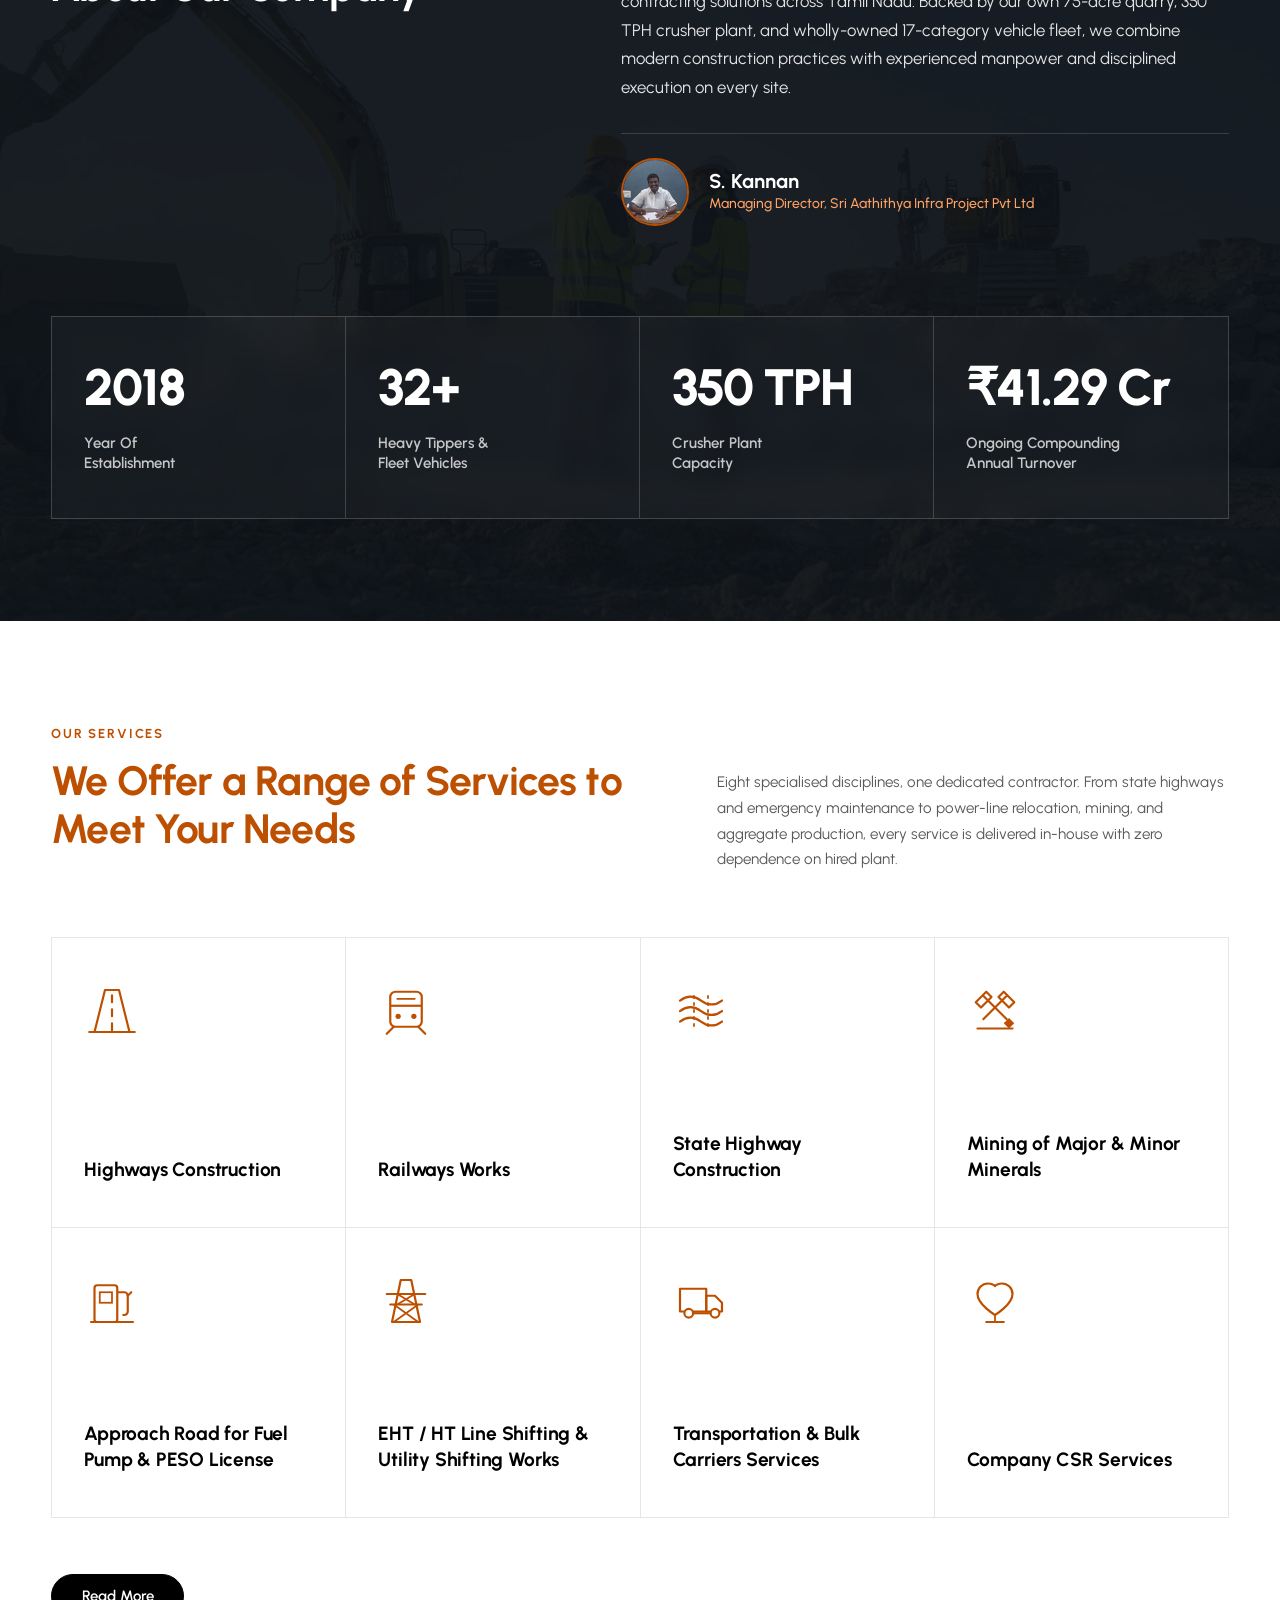
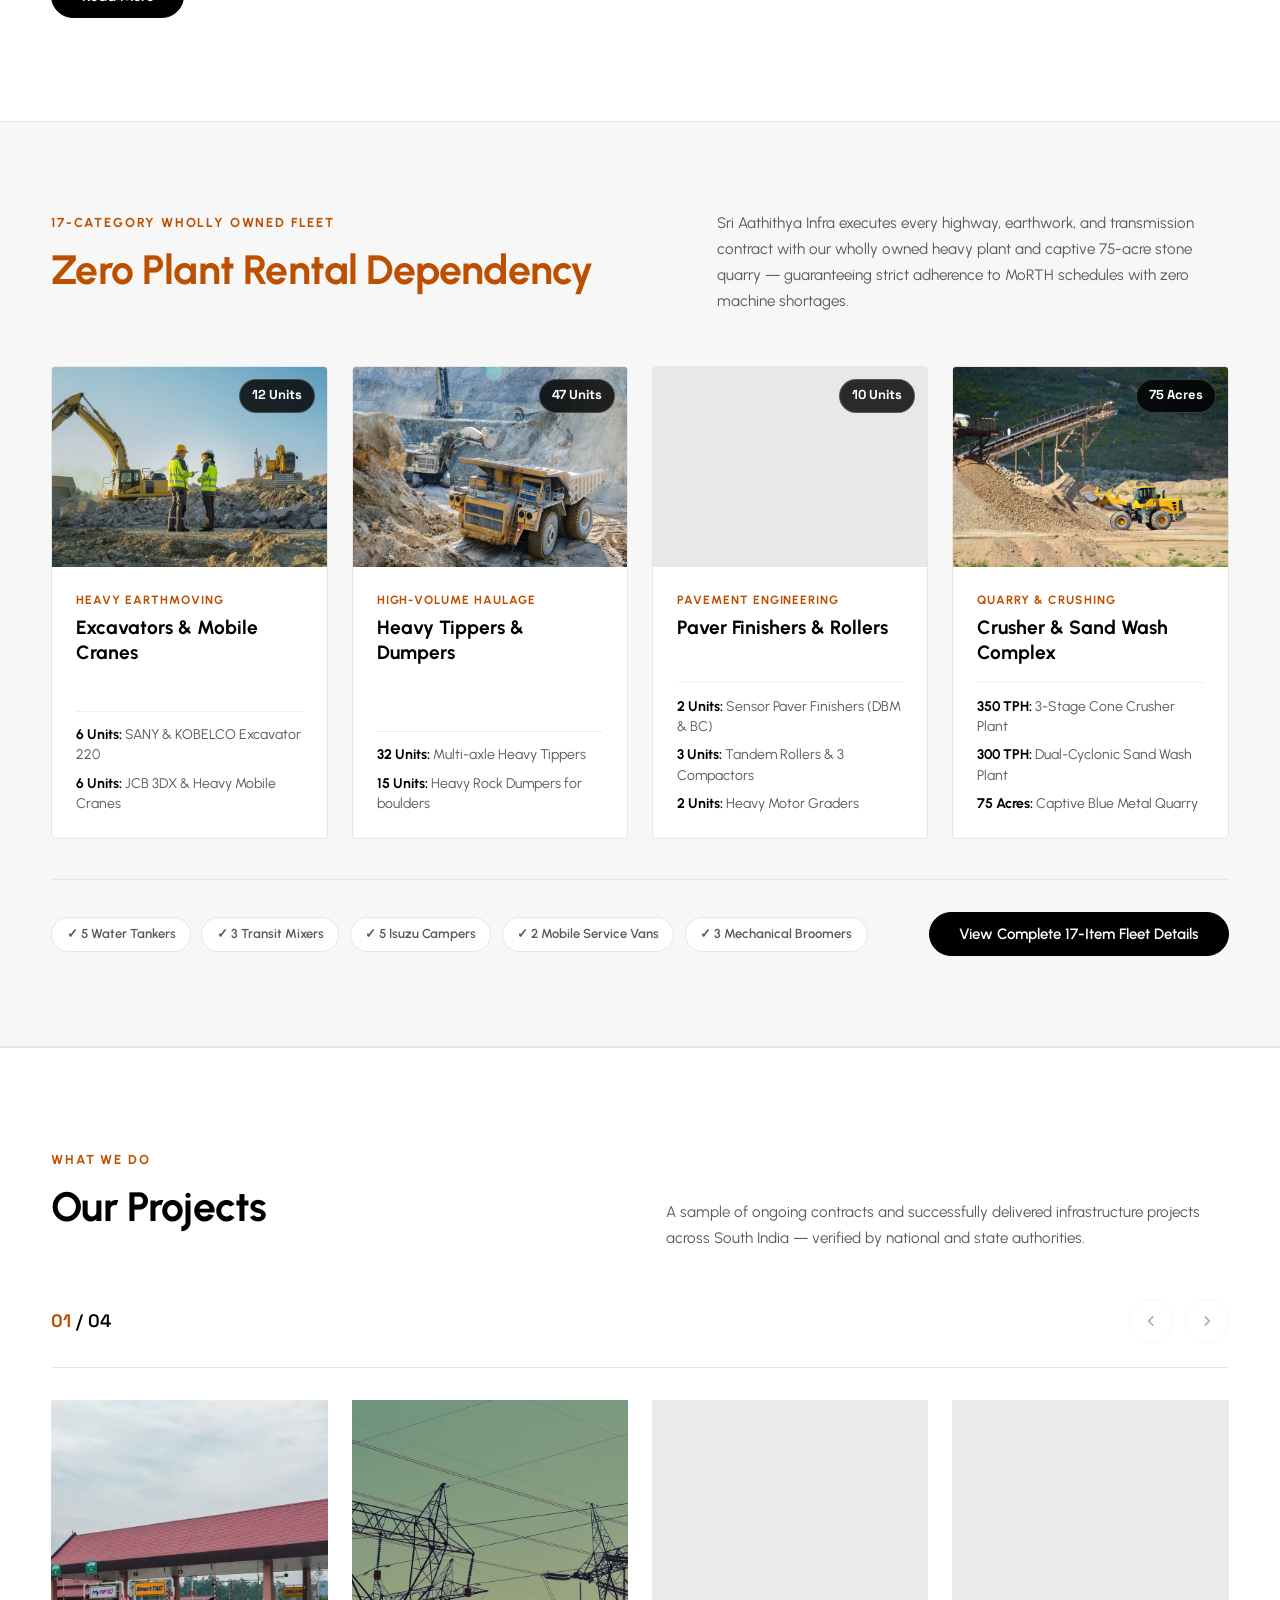
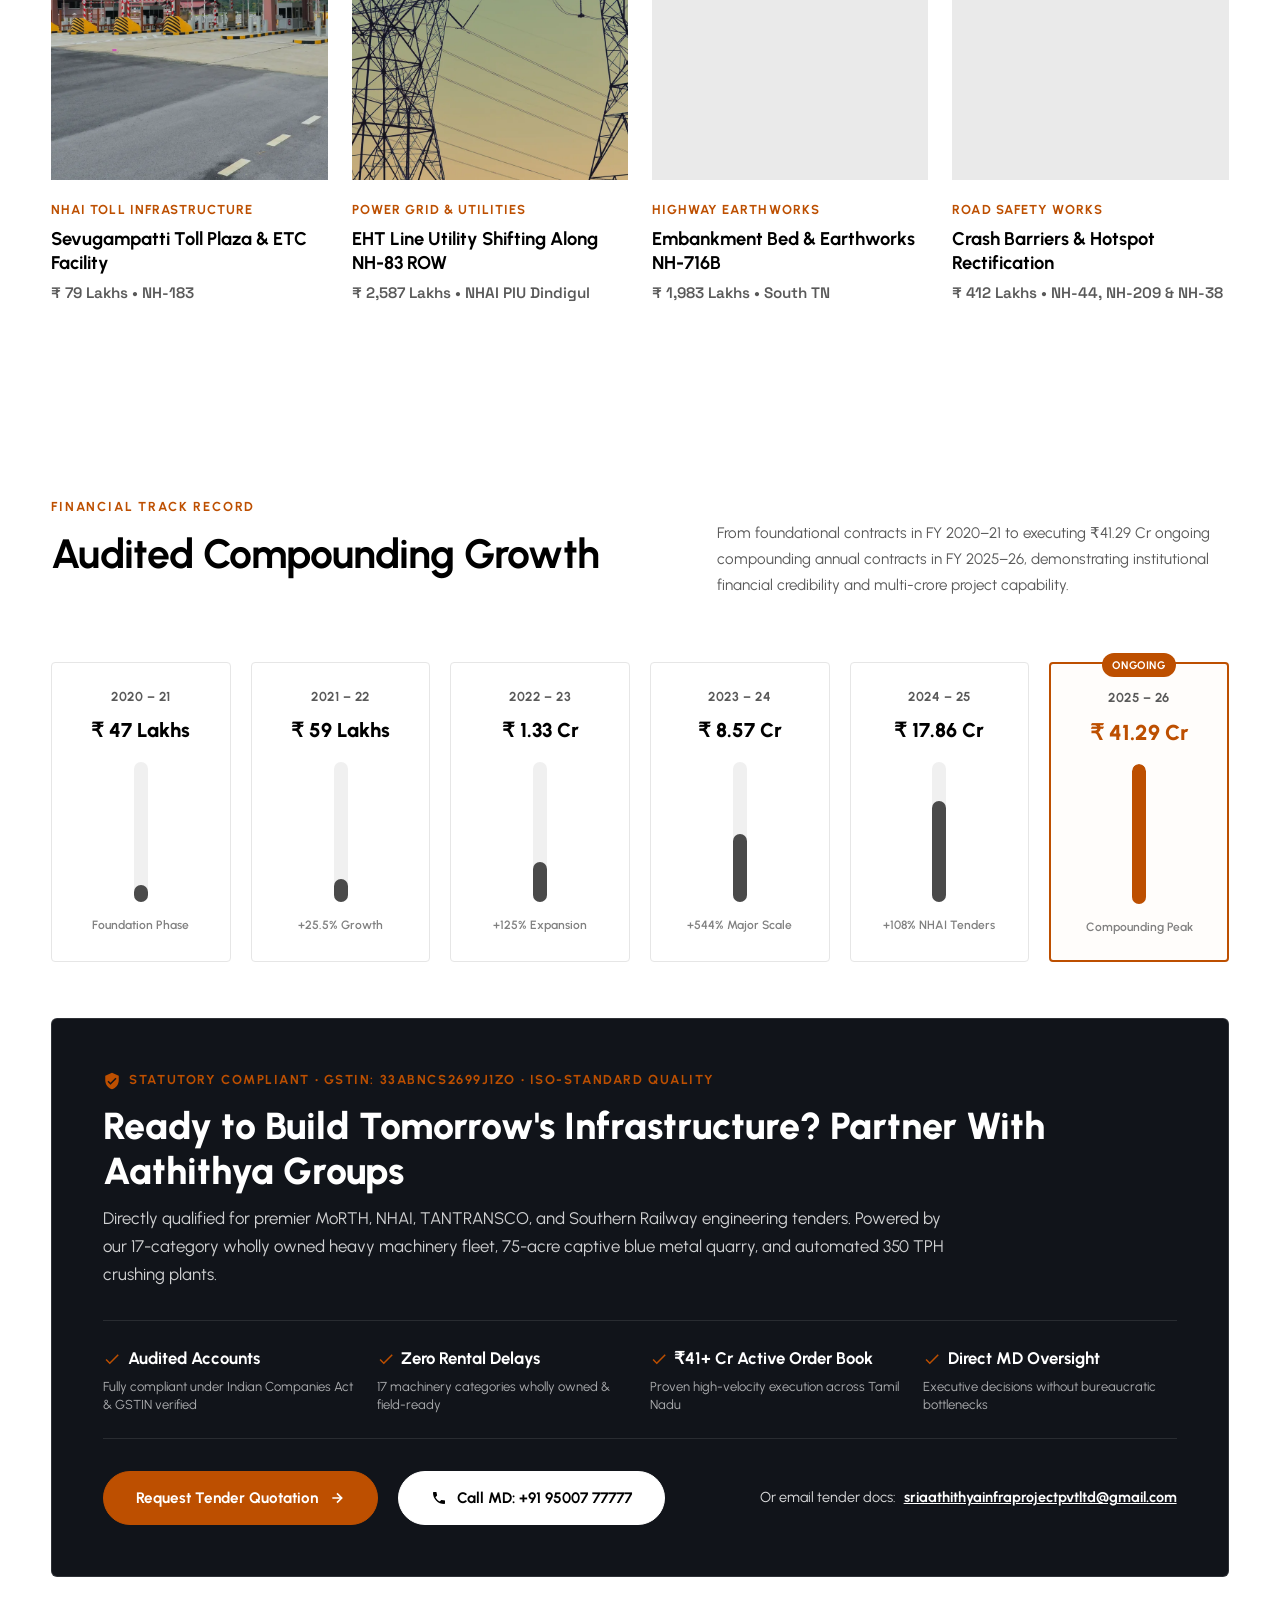
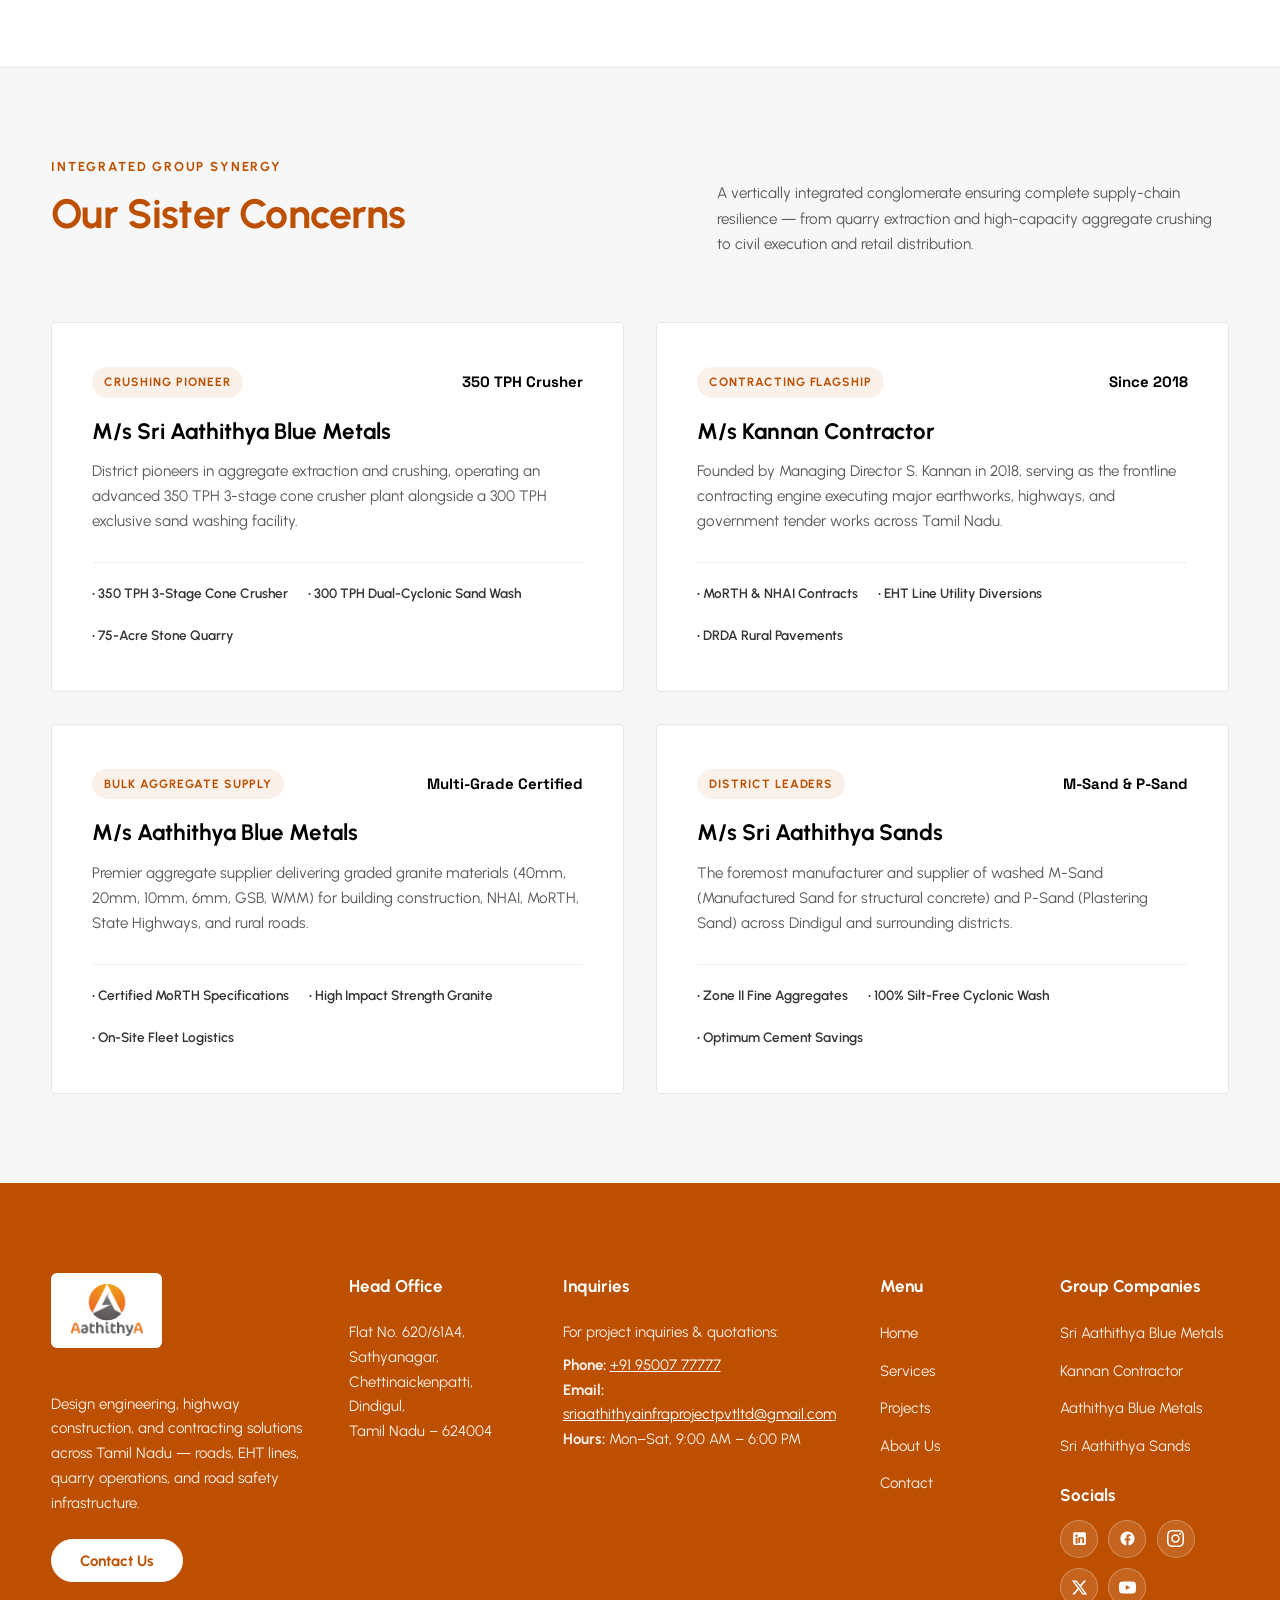
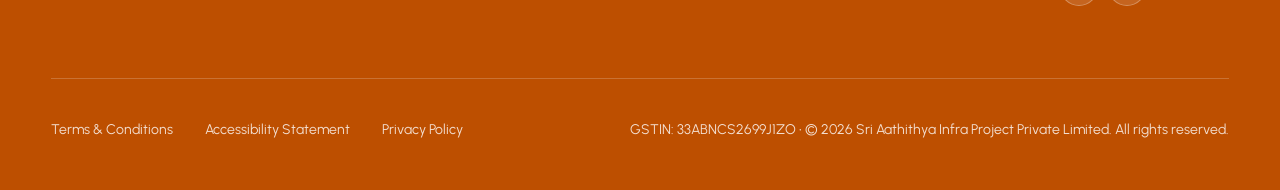
==== commit 945e73c6: "feat: replace all project images with authentic high-resolution project site photos" ====
--- a/index.html
+++ b/index.html
@@ -531,8 +531,8 @@
           <div class="project-card" data-index="0">
             <div class="project-img-box">
               <picture>
-                <source srcset="assets/images/projects/project-site-2.webp" type="image/webp">
-                <img decoding="async" src="assets/images/projects/project-site-2.jpg" alt="Sevugampatti Toll Plaza Project" loading="lazy">
+                <source srcset="assets/images/projects/sevugampatti-toll-plaza.webp" type="image/webp">
+                <img decoding="async" src="assets/images/projects/sevugampatti-toll-plaza.jpg" alt="Sevugampatti Toll Plaza Project" loading="lazy">
               </picture>
             </div>
             <div class="project-card-info">
@@ -546,8 +546,8 @@
           <div class="project-card" data-index="1">
             <div class="project-img-box">
               <picture>
-                <source srcset="assets/images/projects/project-site-5.webp" type="image/webp">
-                <img decoding="async" src="assets/images/projects/project-site-5.jpg" alt="EHT Line Shifting NH-83" loading="lazy">
+                <source srcset="assets/images/projects/utility-shifting-nh83.webp" type="image/webp">
+                <img decoding="async" src="assets/images/projects/utility-shifting-nh83.jpg" alt="EHT Line Shifting NH-83" loading="lazy">
               </picture>
             </div>
             <div class="project-card-info">
@@ -561,8 +561,8 @@
           <div class="project-card" data-index="2">
             <div class="project-img-box">
               <picture>
-                <source srcset="assets/images/projects/project-site-1.webp" type="image/webp">
-                <img decoding="async" src="assets/images/projects/project-site-1.jpg" alt="NH-716B Earthworks Project" loading="lazy">
+                <source srcset="assets/images/projects/construction-embankment-nh716b.webp" type="image/webp">
+                <img decoding="async" src="assets/images/projects/construction-embankment-nh716b.jpg" alt="NH-716B Earthworks Project" loading="lazy">
               </picture>
             </div>
             <div class="project-card-info">
@@ -576,8 +576,8 @@
           <div class="project-card" data-index="3">
             <div class="project-img-box">
               <picture>
-                <source srcset="assets/images/projects/project-site-7.webp" type="image/webp">
-                <img decoding="async" src="assets/images/projects/project-site-7.jpg" alt="Crash Barriers and Signage" loading="lazy">
+                <source srcset="assets/images/projects/rectification-metal-beam-crash-barrier.webp" type="image/webp">
+                <img decoding="async" src="assets/images/projects/rectification-metal-beam-crash-barrier.jpg" alt="Crash Barriers and Signage" loading="lazy">
               </picture>
             </div>
             <div class="project-card-info">
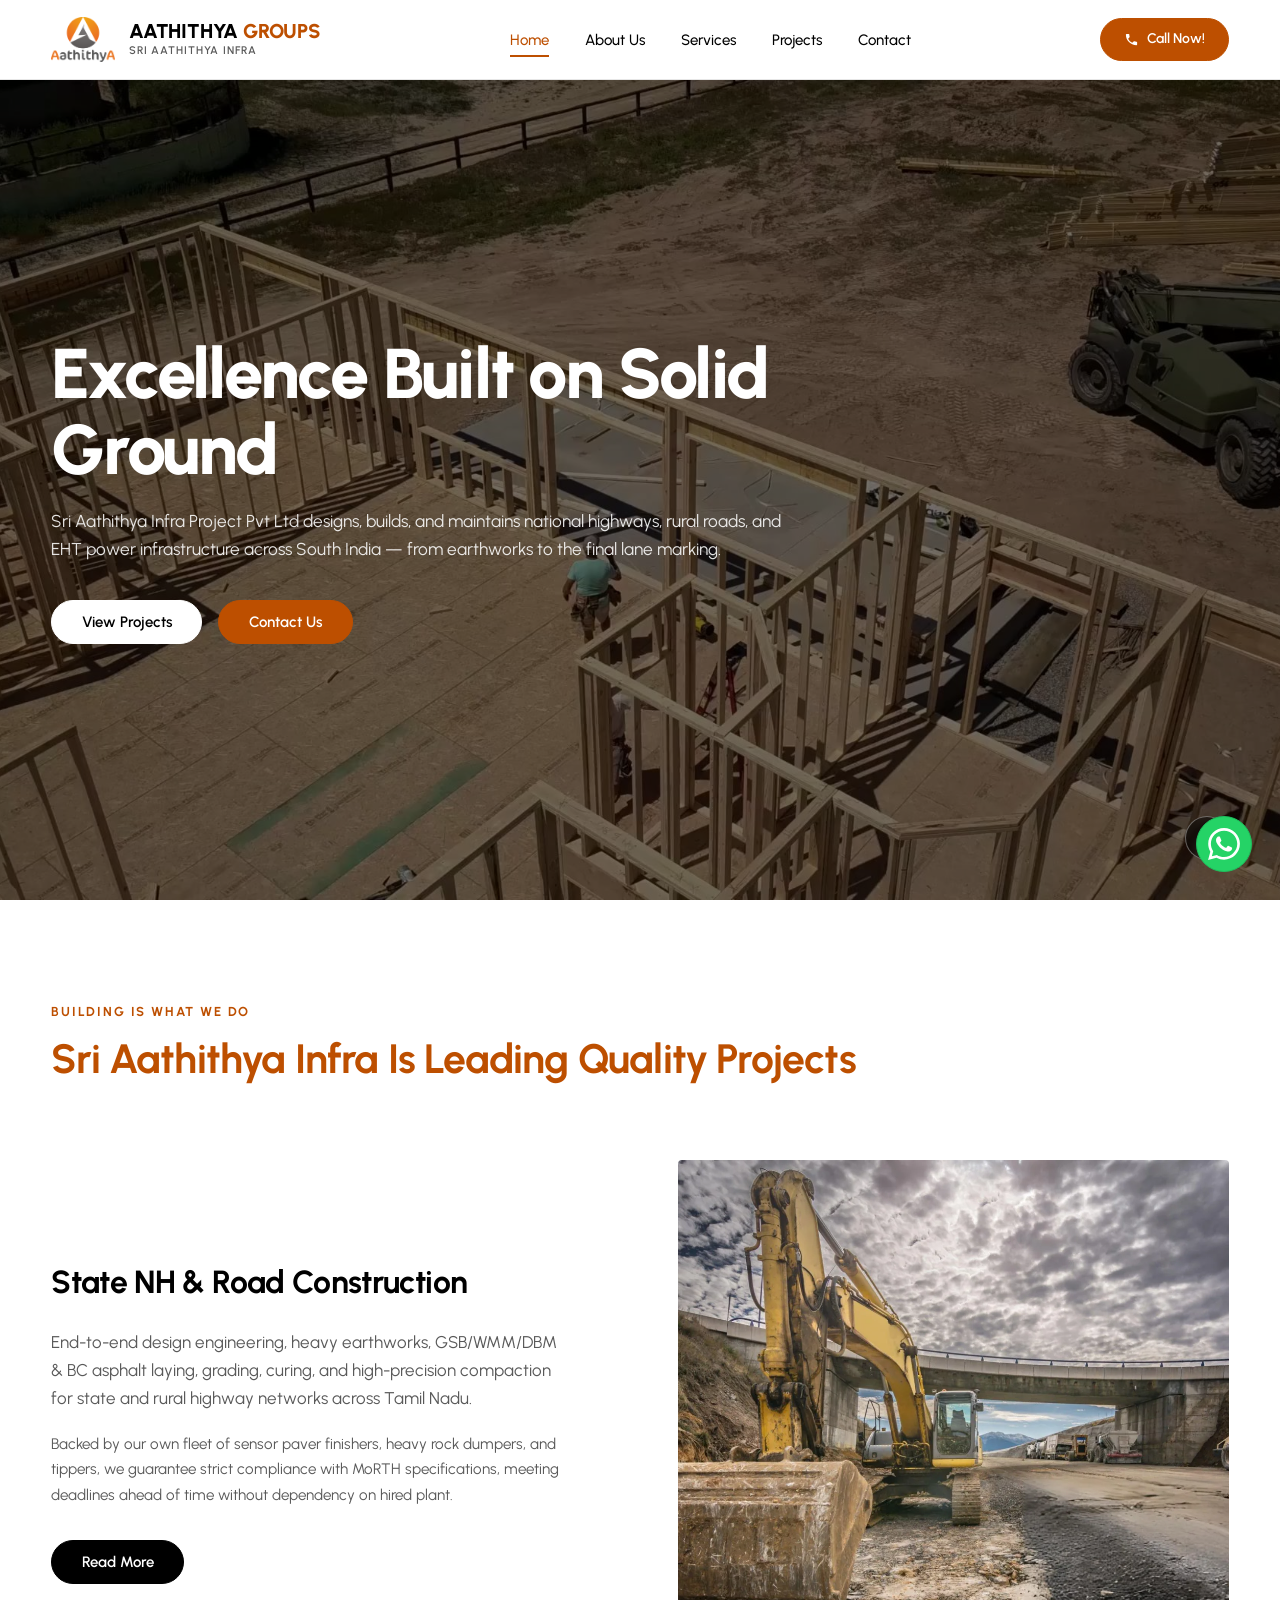
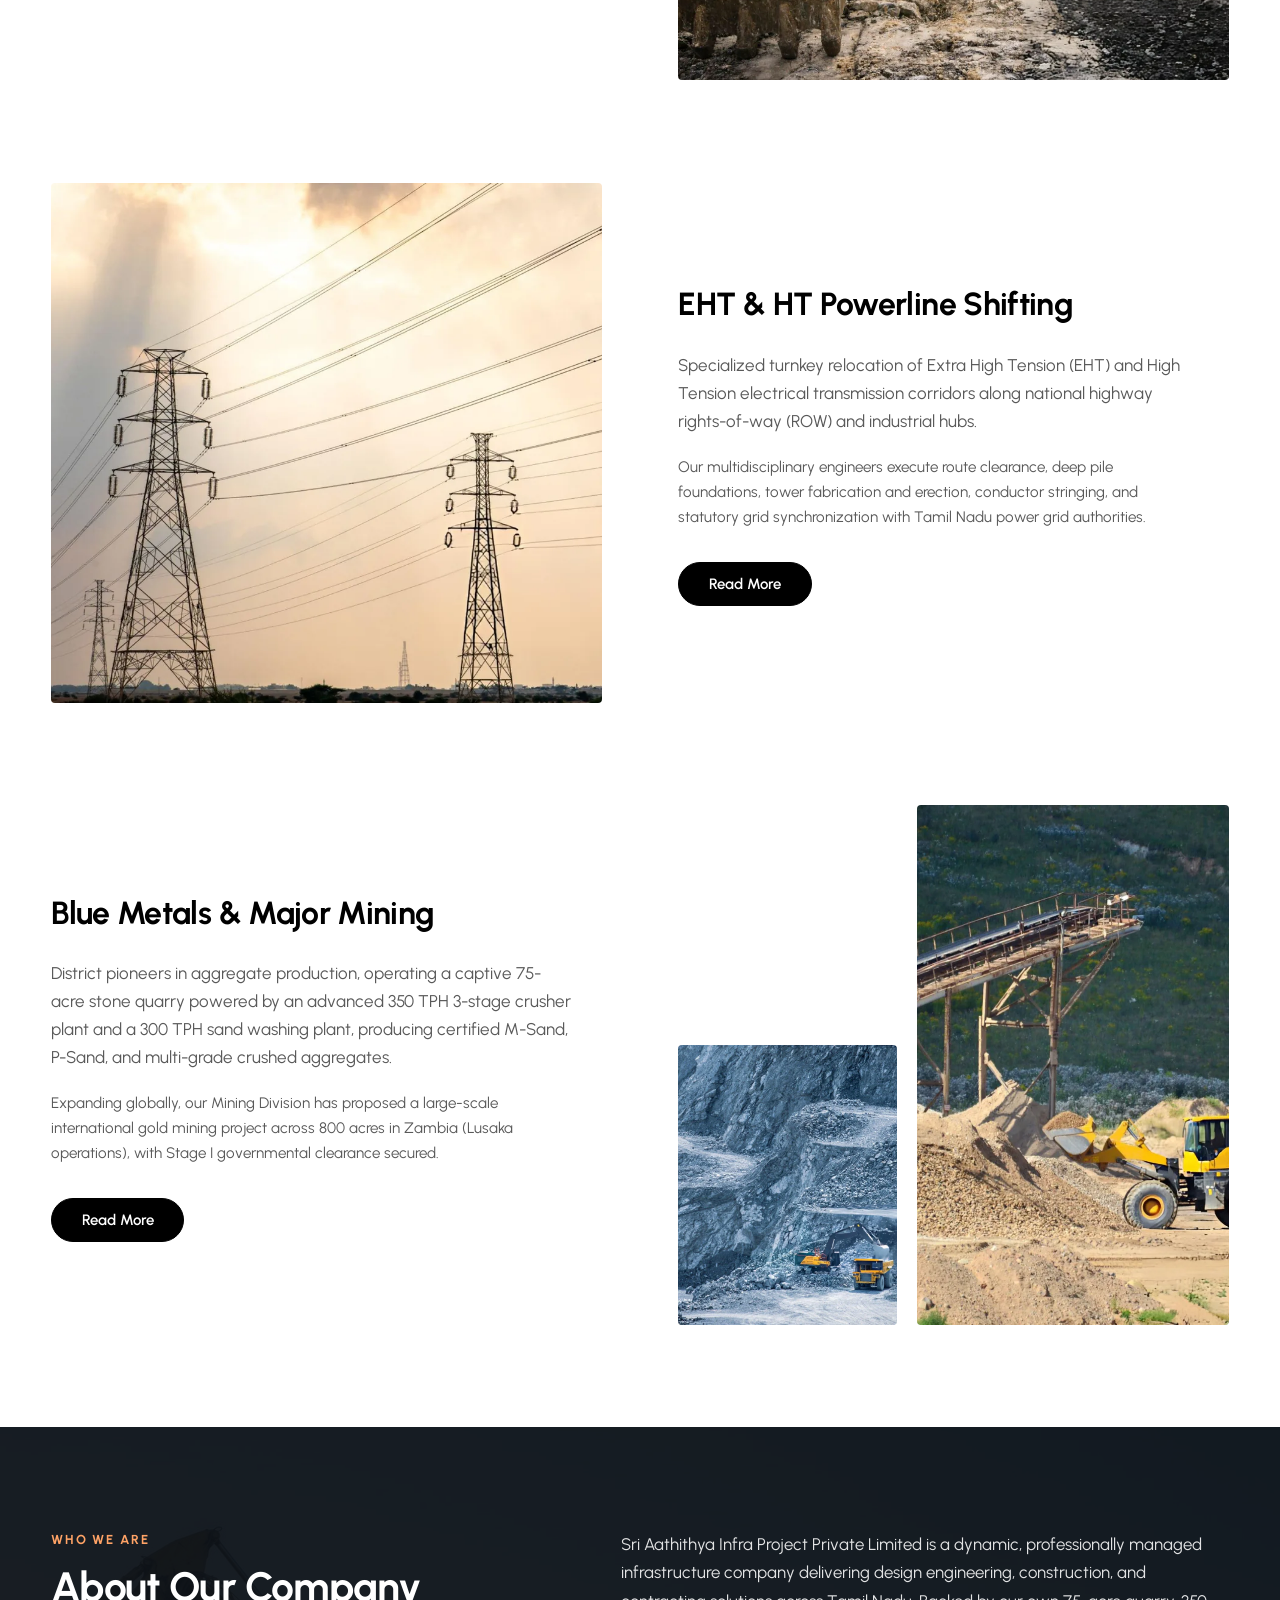
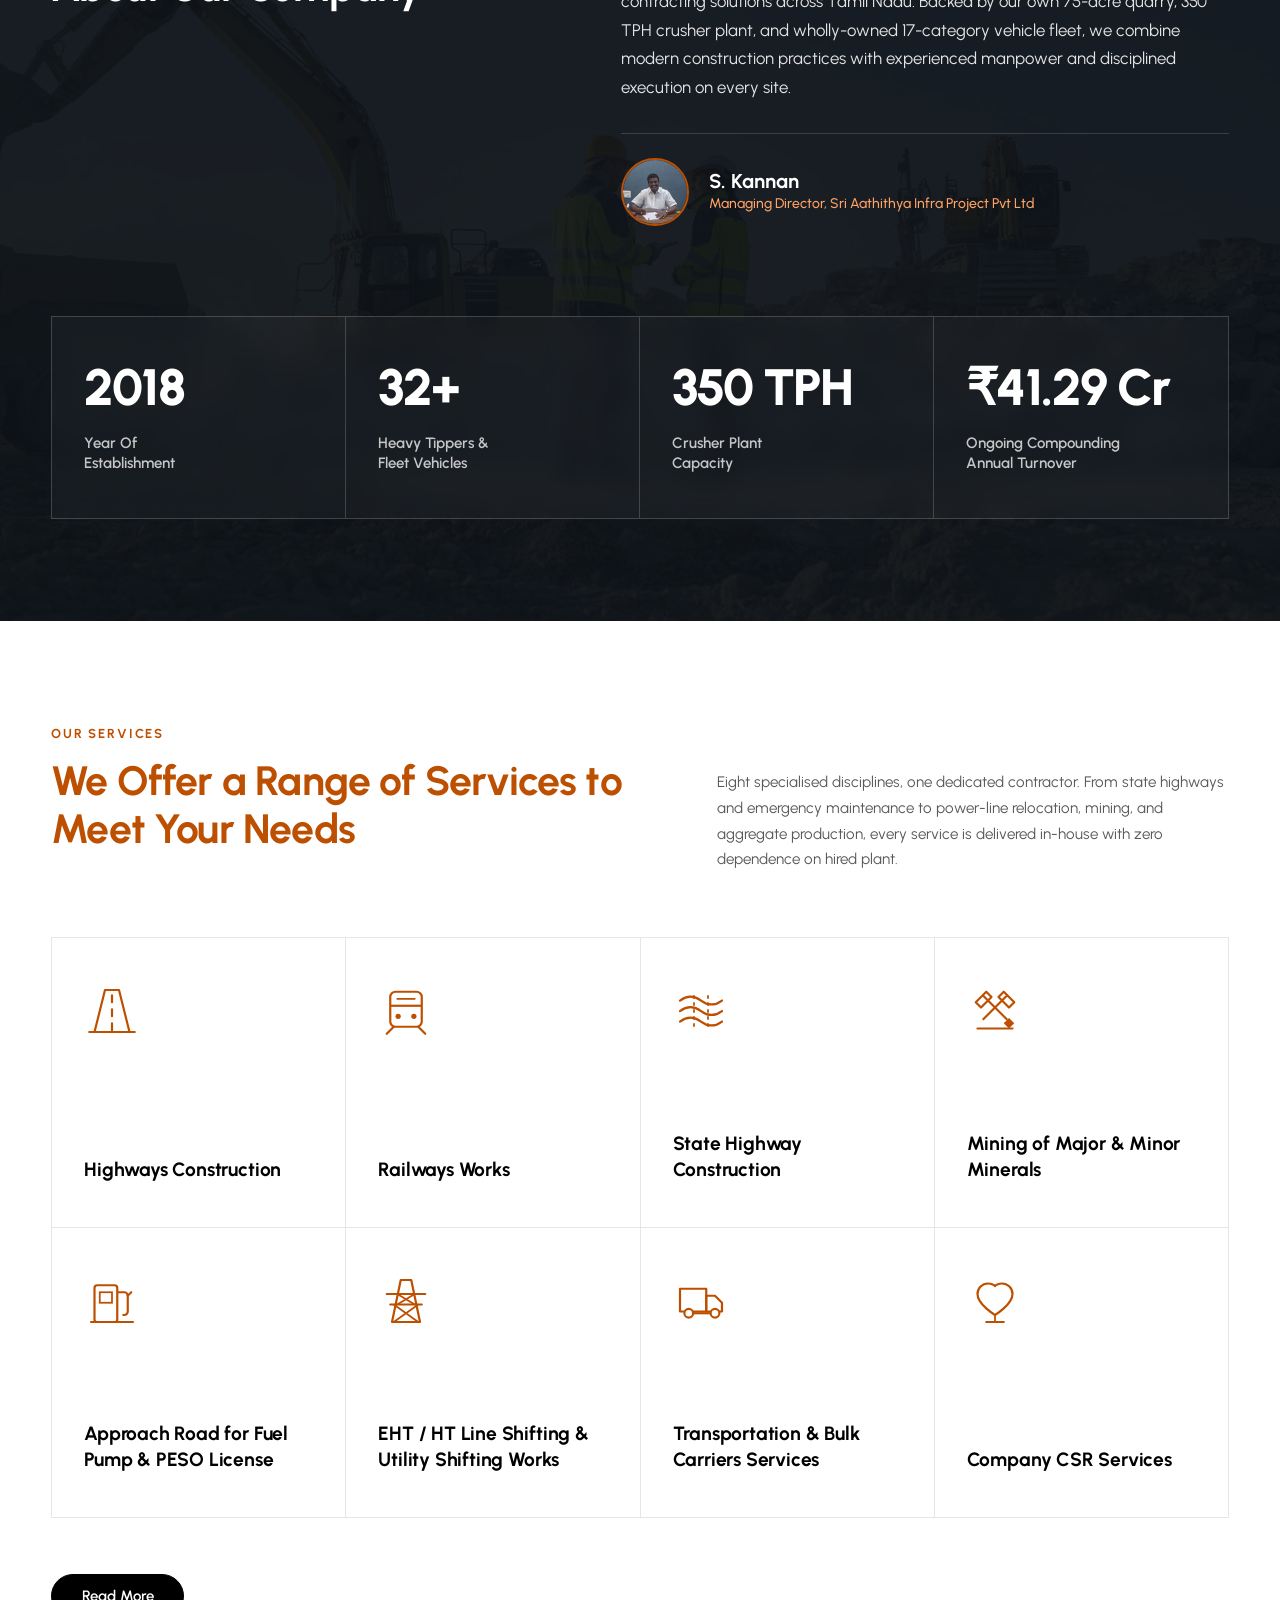
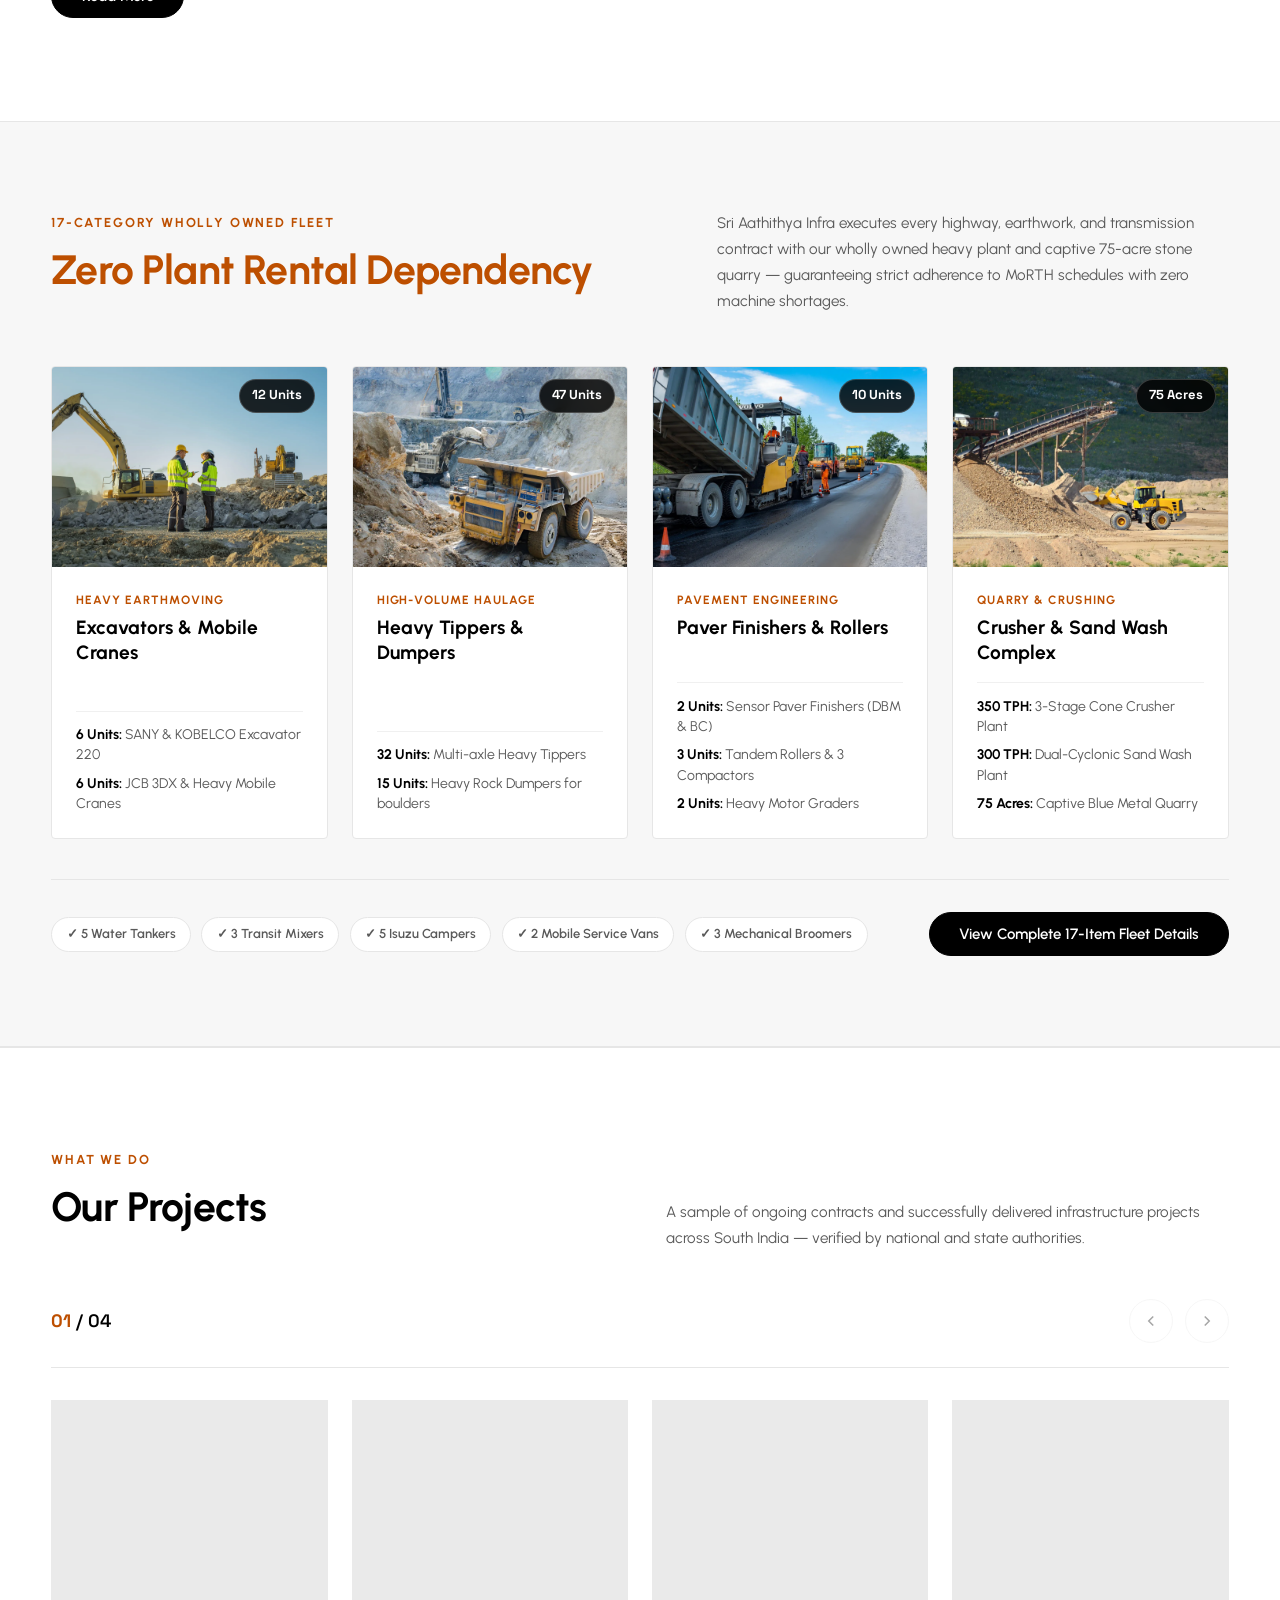
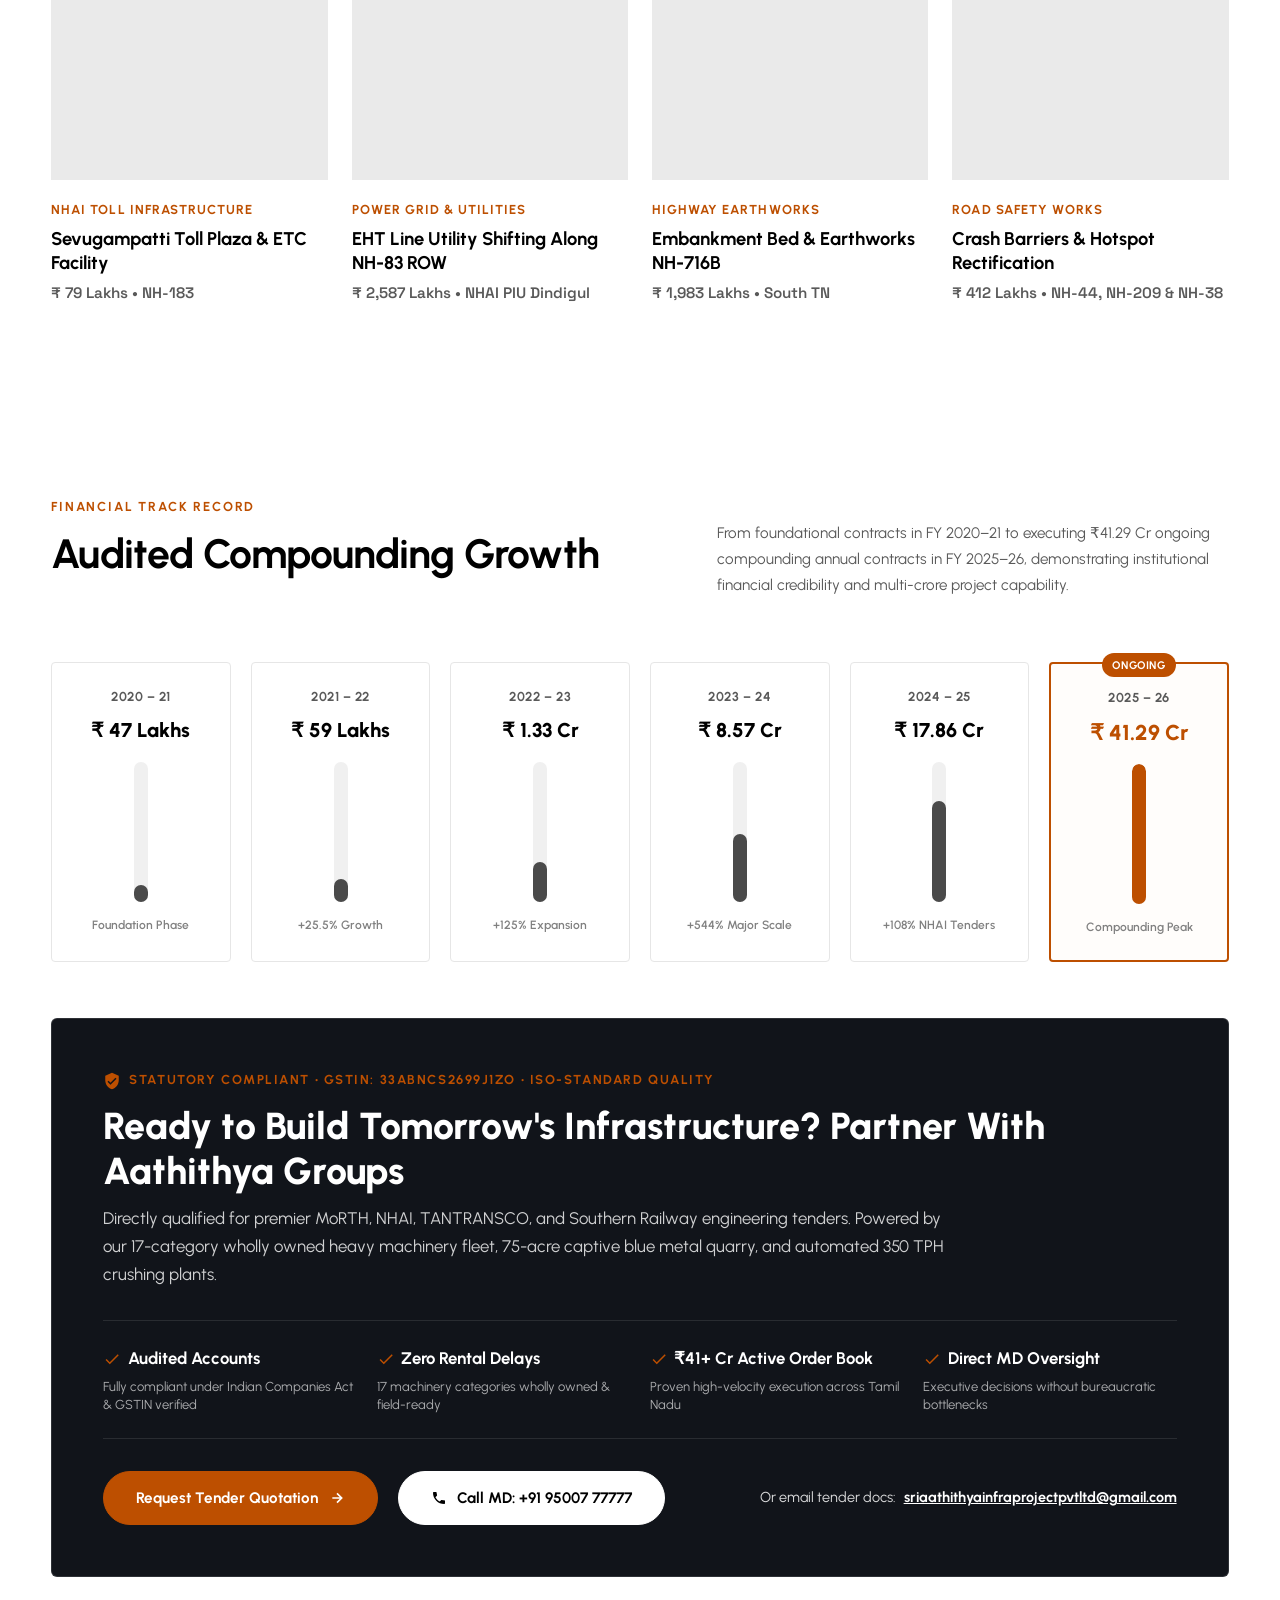
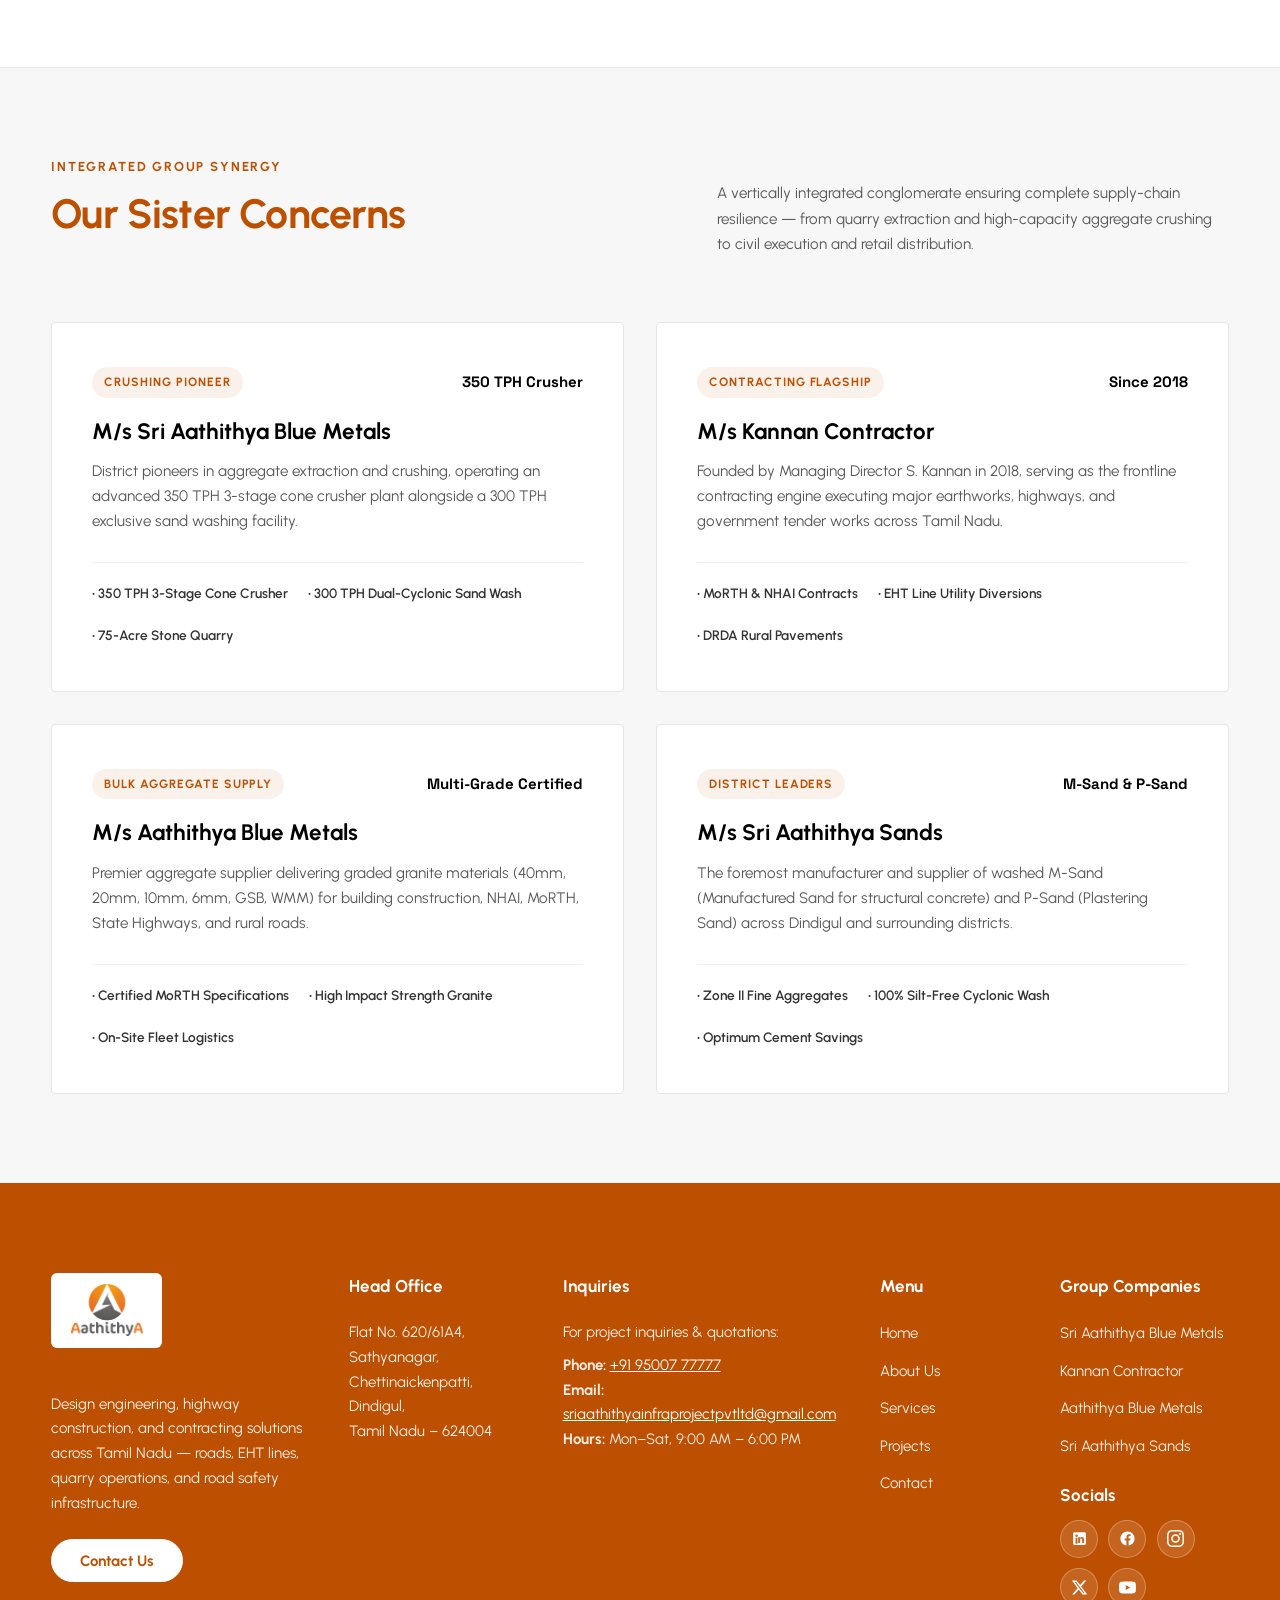
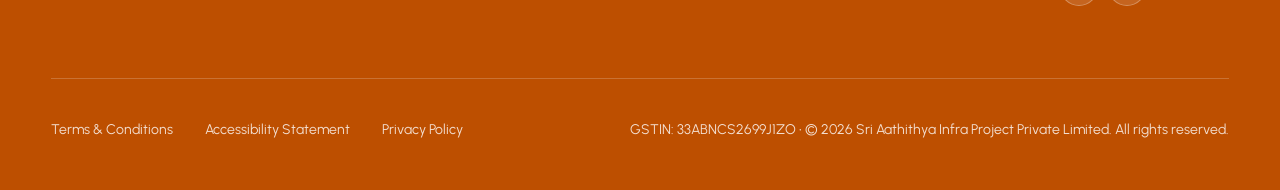
==== commit 453afe3d: "feat: reorder header, mobile drawer, and footer menus to Home > About Us > Services > Projects > Con" ====
--- a/index.html
+++ b/index.html
@@ -38,14 +38,14 @@
       <!-- Desktop Navigation Menu -->
       <nav class="main-nav" aria-label="Main Navigation">
         <ul class="nav-list">
+          <li><a href="index.html" class="nav-link active">Home</a></li>
+          <li><a href="about-us.html" class="nav-link">About Us</a></li>
           <li><a href="services.html" class="nav-link">Services</a></li>
           <li><a href="projects.html" class="nav-link">Projects</a></li>
-          <li><a href="about-us.html" class="nav-link">About Us</a></li>
           <li><a href="contact.html" class="nav-link">Contact</a></li>
         </ul>
       </nav>
 
-      <!-- Header Action CTA -->
       <!-- Header Action CTA -->
       <div class="header-actions">
         <a href="tel:+919500777777" class="btn-call" aria-label="Call Now: +91 95007 77777">
@@ -71,6 +71,12 @@
       <li>
         <a href="index.html" class="mobile-nav-link active">
           <span>Home</span>
+          <svg class="mobile-nav-arrow" width="16" height="16" viewBox="0 0 24 24" fill="none" stroke="currentColor" stroke-width="2.5" stroke-linecap="round" stroke-linejoin="round"><polyline points="9 18 15 12 9 6"/></svg>
+        </a>
+      </li>
+      <li>
+        <a href="about-us.html" class="mobile-nav-link">
+          <span>About Us</span>
           <svg class="mobile-nav-arrow" width="16" height="16" viewBox="0 0 24 24" fill="none" stroke="currentColor" stroke-width="2.5" stroke-linecap="round" stroke-linejoin="round"><polyline points="9 18 15 12 9 6"/></svg>
         </a>
       </li>
@@ -83,12 +89,6 @@
       <li>
         <a href="projects.html" class="mobile-nav-link">
           <span>Projects</span>
-          <svg class="mobile-nav-arrow" width="16" height="16" viewBox="0 0 24 24" fill="none" stroke="currentColor" stroke-width="2.5" stroke-linecap="round" stroke-linejoin="round"><polyline points="9 18 15 12 9 6"/></svg>
-        </a>
-      </li>
-      <li>
-        <a href="about-us.html" class="mobile-nav-link">
-          <span>About Us</span>
           <svg class="mobile-nav-arrow" width="16" height="16" viewBox="0 0 24 24" fill="none" stroke="currentColor" stroke-width="2.5" stroke-linecap="round" stroke-linejoin="round"><polyline points="9 18 15 12 9 6"/></svg>
         </a>
       </li>
@@ -877,9 +877,9 @@
           <h4 class="footer-col-title">Menu</h4>
           <ul class="footer-links-list">
             <li><a href="index.html">Home</a></li>
+            <li><a href="about-us.html">About Us</a></li>
             <li><a href="services.html">Services</a></li>
             <li><a href="projects.html">Projects</a></li>
-            <li><a href="about-us.html">About Us</a></li>
             <li><a href="contact.html">Contact</a></li>
           </ul>
         </div>
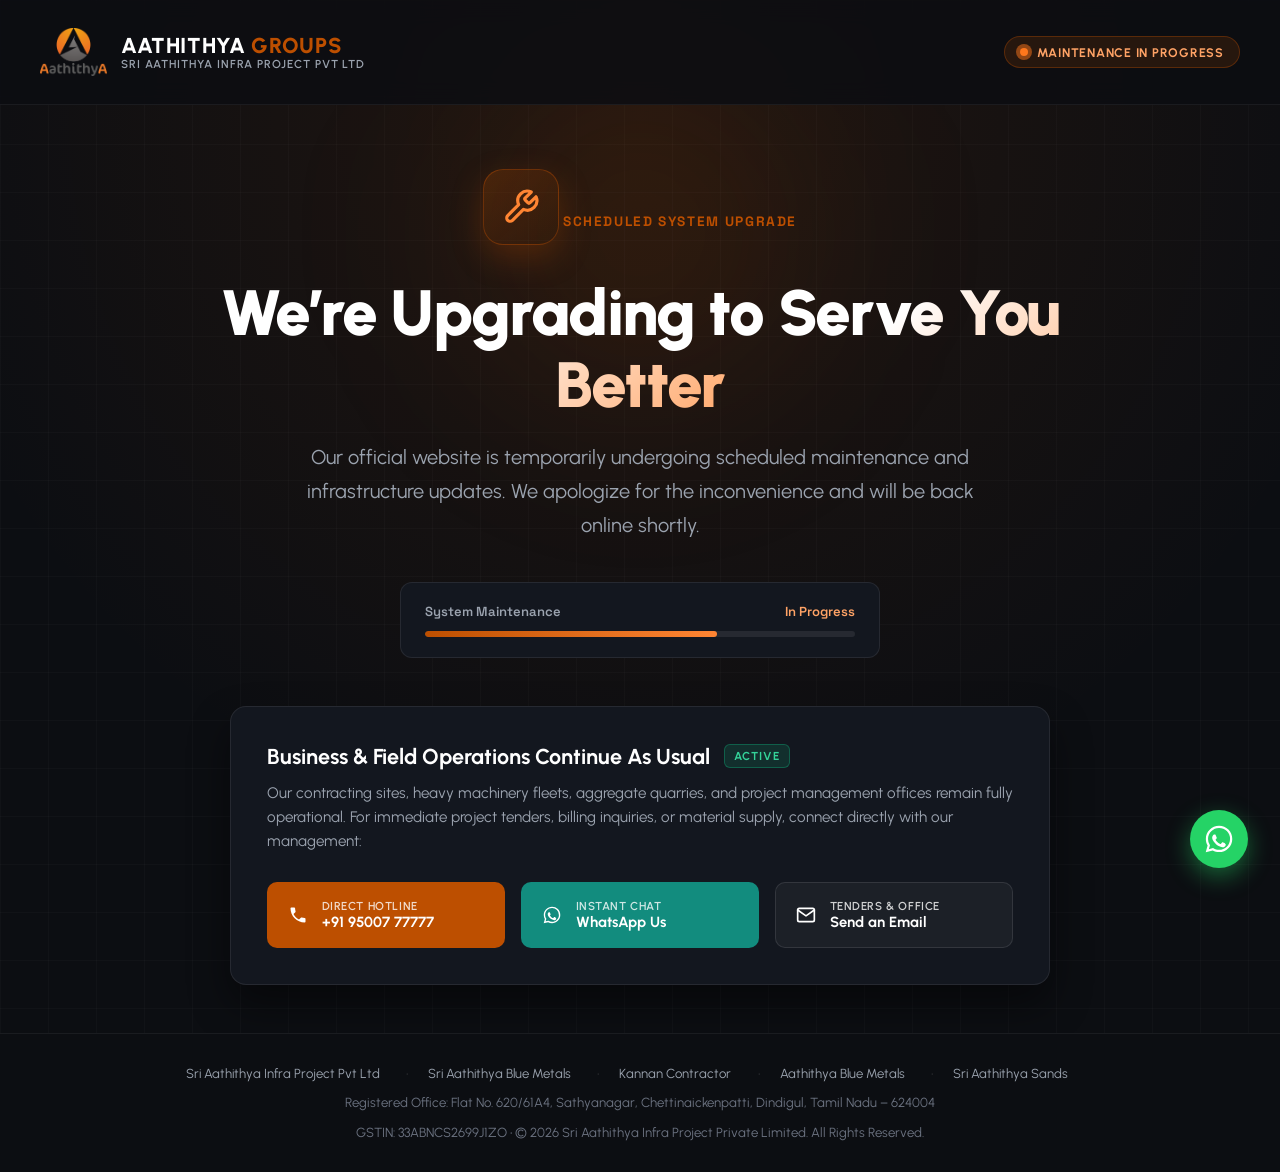
==== commit 678a97b8: "feat: put website under maintenance mode with custom branded page and direct contact channels" ====
--- a/index.html
+++ b/index.html
@@ -3,970 +3,606 @@
 <head>
   <meta charset="UTF-8">
   <meta name="viewport" content="width=device-width, initial-scale=1.0">
-  <meta http-equiv="X-UA-Compatible" content="IE=edge">
-  <title>Sri Aathithya Infra Project | Aathithya Groups</title>
-  <meta name="description" content="Sri Aathithya Infra Project Pvt Ltd - Leading civil engineering, road construction, EHT powerline shifting, and quarry operations in Tamil Nadu. Excellence Built on Solid Ground.">
-
-  <!-- Favicon -->
+  <meta name="robots" content="noindex, nofollow">
+  <meta http-equiv="refresh" content="300">
+  <title>Under Maintenance — Sri Aathithya Infra Project Pvt Ltd</title>
   <link rel="icon" type="image/png" href="assets/logo/Logo.png">
-
-  <!-- Performance: Preconnect & High-Speed Fonts -->
   <link rel="preconnect" href="https://fonts.googleapis.com">
   <link rel="preconnect" href="https://fonts.gstatic.com" crossorigin>
-  <link rel="stylesheet" href="https://fonts.googleapis.com/css2?family=Space+Grotesk:wght@500;600;700&family=Urbanist:ital,wght@0,300;0,400;0,500;0,600;0,700;0,800;0,900;1,400;1,600;1,700&display=swap">
-  <link rel="preload" as="image" href="assets/images/hero-poster.jpg" fetchpriority="high">
-
-  <!-- Stylesheet -->
-  <link rel="stylesheet" href="css/style.css">
+  <link href="https://fonts.googleapis.com/css2?family=Space+Grotesk:wght@500;600;700&family=Urbanist:wght@400;500;600;700;800;900&display=swap" rel="stylesheet">
+  <style>
+    :root {
+      --primary: #BD4F00;
+      --primary-hover: #D95C00;
+      --primary-glow: rgba(189, 79, 0, 0.28);
+      --dark-bg: #0C0E12;
+      --card-bg: #13171F;
+      --card-border: rgba(255, 255, 255, 0.08);
+      --text-white: #FFFFFF;
+      --text-muted: #9BA3AF;
+      --text-subtle: #6B7280;
+      --font-display: 'Urbanist', -apple-system, BlinkMacSystemFont, "Segoe UI", Roboto, sans-serif;
+      --font-mono: 'Space Grotesk', monospace;
+    }
+
+    *, *::before, *::after {
+      box-sizing: border-box;
+      margin: 0;
+      padding: 0;
+    }
+
+    body {
+      background-color: var(--dark-bg);
+      color: var(--text-white);
+      font-family: var(--font-display);
+      min-height: 100vh;
+      display: flex;
+      flex-direction: column;
+      justify-content: space-between;
+      overflow-x: hidden;
+      position: relative;
+      background-image: 
+        radial-gradient(circle at 50% 10%, rgba(189, 79, 0, 0.12) 0%, transparent 60%),
+        linear-gradient(to right, rgba(255, 255, 255, 0.02) 1px, transparent 1px),
+        linear-gradient(to bottom, rgba(255, 255, 255, 0.02) 1px, transparent 1px);
+      background-size: 100% 100%, 48px 48px, 48px 48px;
+    }
+
+    /* Ambient glow circles */
+    .glow-orb {
+      position: absolute;
+      width: 500px;
+      height: 500px;
+      background: radial-gradient(circle, rgba(189, 79, 0, 0.15) 0%, rgba(189, 79, 0, 0) 70%);
+      top: 20%;
+      left: 50%;
+      transform: translate(-50%, -50%);
+      filter: blur(80px);
+      pointer-events: none;
+      z-index: 0;
+    }
+
+    /* Header */
+    .m-header {
+      position: relative;
+      z-index: 10;
+      padding: 1.75rem 2rem;
+      border-bottom: 1px solid rgba(255, 255, 255, 0.06);
+      background: rgba(12, 14, 18, 0.85);
+      backdrop-filter: blur(12px);
+    }
+
+    .m-header-inner {
+      max-width: 1200px;
+      margin: 0 auto;
+      display: flex;
+      align-items: center;
+      justify-content: space-between;
+      gap: 1.5rem;
+    }
+
+    .brand-wrap {
+      display: flex;
+      align-items: center;
+      gap: 0.9rem;
+      text-decoration: none;
+      color: inherit;
+    }
+
+    .brand-logo {
+      height: 48px;
+      width: auto;
+      object-fit: contain;
+    }
+
+    .brand-name {
+      font-size: 1.35rem;
+      font-weight: 800;
+      letter-spacing: 0.03em;
+      text-transform: uppercase;
+      line-height: 1.15;
+    }
+
+    .brand-name span {
+      color: var(--primary);
+    }
+
+    .brand-subtitle {
+      font-size: 0.72rem;
+      font-weight: 600;
+      color: var(--text-muted);
+      letter-spacing: 0.08em;
+      text-transform: uppercase;
+    }
+
+    .status-badge {
+      display: inline-flex;
+      align-items: center;
+      gap: 0.55rem;
+      padding: 0.45rem 0.95rem;
+      background: rgba(189, 79, 0, 0.15);
+      border: 1px solid rgba(189, 79, 0, 0.35);
+      border-radius: 9999px;
+      font-size: 0.78rem;
+      font-weight: 700;
+      color: #FFA366;
+      text-transform: uppercase;
+      letter-spacing: 0.06em;
+    }
+
+    .pulse-dot {
+      width: 8px;
+      height: 8px;
+      background-color: #FF771C;
+      border-radius: 50%;
+      position: relative;
+    }
+
+    .pulse-dot::after {
+      content: '';
+      position: absolute;
+      top: -4px;
+      left: -4px;
+      width: 16px;
+      height: 16px;
+      border-radius: 50%;
+      background-color: rgba(255, 119, 28, 0.5);
+      animation: pulse 2s infinite ease-out;
+    }
+
+    @keyframes pulse {
+      0% { transform: scale(0.5); opacity: 1; }
+      100% { transform: scale(1.6); opacity: 0; }
+    }
+
+    /* Main Container */
+    .m-main {
+      position: relative;
+      z-index: 10;
+      max-width: 960px;
+      margin: 0 auto;
+      padding: 4rem 1.5rem 3rem;
+      text-align: center;
+      width: 100%;
+    }
+
+    .m-icon-badge {
+      display: inline-flex;
+      align-items: center;
+      justify-content: center;
+      width: 76px;
+      height: 76px;
+      border-radius: 20px;
+      background: linear-gradient(135deg, rgba(189, 79, 0, 0.25), rgba(189, 79, 0, 0.05));
+      border: 1px solid rgba(189, 79, 0, 0.4);
+      margin-bottom: 2rem;
+      color: #FF8533;
+      box-shadow: 0 12px 32px var(--primary-glow);
+    }
+
+    .m-eyebrow {
+      display: inline-block;
+      font-family: var(--font-mono);
+      font-size: 0.85rem;
+      font-weight: 700;
+      color: var(--primary);
+      text-transform: uppercase;
+      letter-spacing: 0.12em;
+      margin-bottom: 1rem;
+    }
+
+    .m-title {
+      font-size: clamp(2.4rem, 5.5vw, 4rem);
+      font-weight: 900;
+      line-height: 1.12;
+      letter-spacing: -0.02em;
+      margin-bottom: 1.25rem;
+      color: #FFFFFF;
+    }
+
+    .m-title span {
+      background: linear-gradient(135deg, #FFFFFF 30%, #FFA86B 100%);
+      -webkit-background-clip: text;
+      -webkit-text-fill-color: transparent;
+    }
+
+    .m-desc {
+      font-size: clamp(1.05rem, 2vw, 1.25rem);
+      color: var(--text-muted);
+      line-height: 1.7;
+      max-width: 680px;
+      margin: 0 auto 2.5rem;
+    }
+
+    /* Progress Bar */
+    .progress-box {
+      max-width: 480px;
+      margin: 0 auto 3rem;
+      background: var(--card-bg);
+      border: 1px solid var(--card-border);
+      border-radius: 12px;
+      padding: 1.25rem 1.5rem;
+      text-align: left;
+    }
+
+    .progress-labels {
+      display: flex;
+      justify-content: space-between;
+      font-size: 0.82rem;
+      font-weight: 600;
+      color: var(--text-muted);
+      margin-bottom: 0.65rem;
+      font-family: var(--font-mono);
+    }
+
+    .progress-labels span:last-child {
+      color: #FFA366;
+    }
+
+    .progress-track {
+      width: 100%;
+      height: 6px;
+      background: rgba(255, 255, 255, 0.08);
+      border-radius: 999px;
+      overflow: hidden;
+      position: relative;
+    }
+
+    .progress-fill {
+      height: 100%;
+      width: 68%;
+      background: linear-gradient(90deg, var(--primary), #FF8533);
+      border-radius: 999px;
+      position: relative;
+      animation: shimmer 2.2s infinite ease-in-out;
+    }
+
+    @keyframes shimmer {
+      0%, 100% { opacity: 0.9; }
+      50% { opacity: 0.6; }
+    }
+
+    /* Business As Usual Card */
+    .contact-card {
+      background: var(--card-bg);
+      border: 1px solid var(--card-border);
+      border-radius: 16px;
+      padding: 2.25rem;
+      max-width: 820px;
+      margin: 0 auto;
+      text-align: left;
+      box-shadow: 0 20px 40px rgba(0, 0, 0, 0.45);
+    }
+
+    .contact-card-header {
+      display: flex;
+      align-items: center;
+      gap: 0.85rem;
+      margin-bottom: 0.75rem;
+    }
+
+    .contact-card-header h3 {
+      font-size: 1.35rem;
+      font-weight: 700;
+      color: #FFFFFF;
+    }
+
+    .notice-tag {
+      font-size: 0.72rem;
+      font-weight: 700;
+      text-transform: uppercase;
+      letter-spacing: 0.08em;
+      padding: 0.25rem 0.6rem;
+      background: rgba(16, 185, 129, 0.15);
+      border: 1px solid rgba(16, 185, 129, 0.35);
+      color: #34D399;
+      border-radius: 6px;
+    }
+
+    .contact-card p {
+      font-size: 0.95rem;
+      color: var(--text-muted);
+      line-height: 1.6;
+      margin-bottom: 1.75rem;
+    }
+
+    /* Actions Grid */
+    .action-grid {
+      display: grid;
+      grid-template-columns: repeat(auto-fit, minmax(210px, 1fr));
+      gap: 1rem;
+    }
+
+    .action-btn {
+      display: flex;
+      align-items: center;
+      gap: 0.85rem;
+      padding: 1rem 1.25rem;
+      border-radius: 10px;
+      text-decoration: none;
+      font-size: 0.925rem;
+      font-weight: 600;
+      transition: all 0.2s ease;
+      border: 1px solid transparent;
+    }
+
+    .action-btn.primary {
+      background: var(--primary);
+      color: #FFFFFF;
+    }
+
+    .action-btn.primary:hover {
+      background: var(--primary-hover);
+      transform: translateY(-2px);
+      box-shadow: 0 8px 20px var(--primary-glow);
+    }
+
+    .action-btn.whatsapp {
+      background: #128C7E;
+      color: #FFFFFF;
+    }
+
+    .action-btn.whatsapp:hover {
+      background: #075E54;
+      transform: translateY(-2px);
+      box-shadow: 0 8px 20px rgba(18, 140, 126, 0.3);
+    }
+
+    .action-btn.outline {
+      background: rgba(255, 255, 255, 0.04);
+      color: #FFFFFF;
+      border-color: rgba(255, 255, 255, 0.1);
+    }
+
+    .action-btn.outline:hover {
+      background: rgba(255, 255, 255, 0.08);
+      border-color: rgba(255, 255, 255, 0.2);
+      transform: translateY(-2px);
+    }
+
+    .action-btn svg {
+      width: 20px;
+      height: 20px;
+      flex-shrink: 0;
+    }
+
+    .btn-text-block {
+      display: flex;
+      flex-direction: column;
+      text-align: left;
+    }
+
+    .btn-text-block .label {
+      font-size: 0.72rem;
+      text-transform: uppercase;
+      letter-spacing: 0.05em;
+      opacity: 0.8;
+    }
+
+    .btn-text-block .val {
+      font-size: 0.92rem;
+      font-weight: 700;
+    }
+
+    /* Footer */
+    .m-footer {
+      position: relative;
+      z-index: 10;
+      padding: 2rem 1.5rem;
+      border-top: 1px solid rgba(255, 255, 255, 0.06);
+      background: rgba(12, 14, 18, 0.95);
+      text-align: center;
+      font-size: 0.825rem;
+      color: var(--text-subtle);
+    }
+
+    .m-footer-inner {
+      max-width: 1200px;
+      margin: 0 auto;
+      display: flex;
+      flex-direction: column;
+      align-items: center;
+      gap: 0.85rem;
+    }
+
+    .group-companies {
+      display: flex;
+      flex-wrap: wrap;
+      justify-content: center;
+      gap: 1.25rem;
+      font-size: 0.82rem;
+      color: var(--text-muted);
+    }
+
+    .group-companies span {
+      display: inline-flex;
+      align-items: center;
+      gap: 0.4rem;
+    }
+
+    .group-companies span::after {
+      content: '•';
+      margin-left: 1.25rem;
+      color: rgba(255, 255, 255, 0.15);
+    }
+
+    .group-companies span:last-child::after {
+      content: '';
+    }
+
+    /* Floating WhatsApp Button */
+    .wa-floating {
+      position: fixed;
+      bottom: 2rem;
+      right: 2rem;
+      width: 58px;
+      height: 58px;
+      border-radius: 50%;
+      background-color: #25D366;
+      display: flex;
+      align-items: center;
+      justify-content: center;
+      color: #FFFFFF;
+      box-shadow: 0 8px 24px rgba(37, 211, 102, 0.45);
+      z-index: 999;
+      text-decoration: none;
+      transition: transform 0.25s cubic-bezier(0.34, 1.56, 0.64, 1), box-shadow 0.25s ease;
+    }
+
+    .wa-floating:hover {
+      transform: scale(1.1);
+      box-shadow: 0 12px 30px rgba(37, 211, 102, 0.6);
+    }
+
+    .wa-floating svg {
+      width: 32px;
+      height: 32px;
+      fill: currentColor;
+    }
+
+    @media (max-width: 640px) {
+      .m-header-inner {
+        flex-direction: column;
+        align-items: flex-start;
+      }
+      .status-badge {
+        align-self: flex-start;
+      }
+      .action-grid {
+        grid-template-columns: 1fr;
+      }
+      .contact-card {
+        padding: 1.5rem;
+      }
+      .wa-floating {
+        bottom: 1.25rem;
+        right: 1.25rem;
+        width: 52px;
+        height: 52px;
+      }
+    }
+  </style>
 </head>
 <body>
 
-  <!-- ========================================================================
-       HEADER
-       ======================================================================== -->
-  <header class="site-header">
-    <div class="site-container header-inner">
-      <!-- Logo -->
-      <a href="index.html" class="brand-wrapper">
-        <img decoding="async" fetchpriority="high" src="assets/logo/Logo.png" alt="Aathithya Groups Logo" class="brand-logo-img">
-        <div class="brand-info">
-          <span class="brand-name">AATHITHYA <span>GROUPS</span></span>
-          <span class="brand-subtitle">Sri Aathithya Infra</span>
+  <div class="glow-orb"></div>
+
+  <!-- Header -->
+  <header class="m-header">
+    <div class="m-header-inner">
+      <a href="/" class="brand-wrap">
+        <img src="assets/logo/Logo.png" alt="Sri Aathithya Infra Logo" class="brand-logo">
+        <div>
+          <div class="brand-name">Aathithya <span>Groups</span></div>
+          <div class="brand-subtitle">Sri Aathithya Infra Project Pvt Ltd</div>
         </div>
       </a>
 
-      <!-- Desktop Navigation Menu -->
-      <nav class="main-nav" aria-label="Main Navigation">
-        <ul class="nav-list">
-          <li><a href="index.html" class="nav-link active">Home</a></li>
-          <li><a href="about-us.html" class="nav-link">About Us</a></li>
-          <li><a href="services.html" class="nav-link">Services</a></li>
-          <li><a href="projects.html" class="nav-link">Projects</a></li>
-          <li><a href="contact.html" class="nav-link">Contact</a></li>
-        </ul>
-      </nav>
-
-      <!-- Header Action CTA -->
-      <div class="header-actions">
-        <a href="tel:+919500777777" class="btn-call" aria-label="Call Now: +91 95007 77777">
-          <svg width="15" height="15" viewBox="0 0 24 24" fill="currentColor">
+      <div class="status-badge">
+        <div class="pulse-dot"></div>
+        <span>Maintenance In Progress</span>
+      </div>
+    </div>
+  </header>
+
+  <!-- Main Content -->
+  <main class="m-main">
+    <div class="m-icon-badge">
+      <svg width="38" height="38" viewBox="0 0 24 24" fill="none" stroke="currentColor" stroke-width="2" stroke-linecap="round" stroke-linejoin="round">
+        <path d="M14.7 6.3a1 1 0 0 0 0 1.4l1.6 1.6a1 1 0 0 0 1.4 0l3.77-3.77a6 6 0 0 1-7.94 7.94l-6.91 6.91a2.12 2.12 0 0 1-3-3l6.91-6.91a6 6 0 0 1 7.94-7.94l-3.76 3.76z"/>
+      </svg>
+    </div>
+
+    <span class="m-eyebrow">Scheduled System Upgrade</span>
+    <h1 class="m-title">We’re Upgrading to <span>Serve You Better</span></h1>
+    <p class="m-desc">
+      Our official website is temporarily undergoing scheduled maintenance and infrastructure updates. We apologize for the inconvenience and will be back online shortly.
+    </p>
+
+    <!-- Progress Indicator -->
+    <div class="progress-box">
+      <div class="progress-labels">
+        <span>System Maintenance</span>
+        <span>In Progress</span>
+      </div>
+      <div class="progress-track">
+        <div class="progress-fill"></div>
+      </div>
+    </div>
+
+    <!-- Contact & Business Continuity Card -->
+    <div class="contact-card">
+      <div class="contact-card-header">
+        <h3>Business & Field Operations Continue As Usual</h3>
+        <span class="notice-tag">Active</span>
+      </div>
+      <p>
+        Our contracting sites, heavy machinery fleets, aggregate quarries, and project management offices remain fully operational. For immediate project tenders, billing inquiries, or material supply, connect directly with our management:
+      </p>
+
+      <div class="action-grid">
+        <!-- Phone -->
+        <a href="tel:+919500777777" class="action-btn primary">
+          <svg viewBox="0 0 24 24" fill="currentColor">
             <path d="M6.62 10.79c1.44 2.83 3.76 5.14 6.59 6.59l2.2-2.2c.27-.27.67-.36 1.02-.24 1.12.37 2.33.57 3.57.57.55 0 1 .45 1 1V20c0 .55-.45 1-1 1-9.39 0-17-7.61-17-17 0-.55.45-1 1-1h3.5c.55 0 1 .45 1 1 0 1.25.2 2.45.57 3.57.11.35.03.74-.25 1.02l-2.2 2.2z"/>
           </svg>
-          <span>Call Now!</span>
+          <div class="btn-text-block">
+            <span class="label">Direct Hotline</span>
+            <span class="val">+91 95007 77777</span>
+          </div>
         </a>
 
-        <!-- Mobile Hamburger Toggle -->
-        <button class="hamburger-btn" aria-label="Toggle navigation menu" aria-expanded="false">
-          <span></span>
-          <span></span>
-          <span></span>
-        </button>
+        <!-- WhatsApp -->
+        <a href="https://wa.me/919500777777?text=Hello%20Sri%20Aathithya%20Infra,%20I%20have%20an%20inquiry." target="_blank" rel="noopener noreferrer" class="action-btn whatsapp">
+          <svg viewBox="0 0 24 24" fill="currentColor">
+            <path d="M12.04 2c-5.46 0-9.91 4.45-9.91 9.91 0 1.75.46 3.45 1.32 4.95L2.05 22l5.25-1.38c1.45.79 3.08 1.21 4.74 1.21 5.46 0 9.91-4.45 9.91-9.91 0-2.65-1.03-5.14-2.9-7.01A9.816 9.816 0 0 0 12.04 2m.01 1.67c2.2 0 4.26.86 5.82 2.41a8.17 8.17 0 0 1 2.4 5.83c0 4.54-3.7 8.24-8.24 8.24-1.48 0-2.93-.4-4.2-1.15l-.3-.18-3.12.82.83-3.04-.2-.31a8.19 8.19 0 0 1-1.26-4.38c0-4.54 3.7-8.24 8.24-8.24m4.52 11.66c-.25-.13-1.47-.72-1.7-.81-.23-.08-.39-.13-.56.13-.17.25-.64.81-.79.97-.14.17-.29.19-.54.06-.25-.13-1.06-.39-2.02-1.24-.74-.66-1.24-1.47-1.39-1.72-.14-.25-.02-.38.11-.51.11-.11.25-.29.37-.43.13-.14.17-.25.25-.41.08-.17.04-.31-.02-.44-.06-.13-.56-1.35-.77-1.85-.2-.49-.41-.42-.56-.43-.14-.01-.31-.01-.48-.01-.17 0-.44.06-.67.31-.23.25-.88.86-.88 2.1 0 1.24.9 2.45 1.03 2.62.13.17 1.78 2.71 4.3 3.8 2.53 1.09 2.53.73 2.98.69.46-.04 1.47-.6 1.68-1.18.21-.58.21-1.07.15-1.18-.06-.11-.23-.17-.48-.3z"/>
+          </svg>
+          <div class="btn-text-block">
+            <span class="label">Instant Chat</span>
+            <span class="val">WhatsApp Us</span>
+          </div>
+        </a>
+
+        <!-- Email -->
+        <a href="mailto:sriaathithyainfraprojectpvtltd@gmail.com" class="action-btn outline">
+          <svg viewBox="0 0 24 24" fill="none" stroke="currentColor" stroke-width="2" stroke-linecap="round" stroke-linejoin="round">
+            <path d="M4 4h16c1.1 0 2 .9 2 2v12c0 1.1-.9 2-2 2H4c-1.1 0-2-.9-2-2V6c0-1.1.9-2 2-2z"/>
+            <polyline points="22,6 12,13 2,6"/>
+          </svg>
+          <div class="btn-text-block">
+            <span class="label">Tenders & Office</span>
+            <span class="val">Send an Email</span>
+          </div>
+        </a>
       </div>
     </div>
-  </header>
-
-  <!-- Mobile Drawer -->
-  <div class="mobile-drawer" id="mobileDrawer">
-    <ul class="mobile-nav-list">
-      <li>
-        <a href="index.html" class="mobile-nav-link active">
-          <span>Home</span>
-          <svg class="mobile-nav-arrow" width="16" height="16" viewBox="0 0 24 24" fill="none" stroke="currentColor" stroke-width="2.5" stroke-linecap="round" stroke-linejoin="round"><polyline points="9 18 15 12 9 6"/></svg>
-        </a>
-      </li>
-      <li>
-        <a href="about-us.html" class="mobile-nav-link">
-          <span>About Us</span>
-          <svg class="mobile-nav-arrow" width="16" height="16" viewBox="0 0 24 24" fill="none" stroke="currentColor" stroke-width="2.5" stroke-linecap="round" stroke-linejoin="round"><polyline points="9 18 15 12 9 6"/></svg>
-        </a>
-      </li>
-      <li>
-        <a href="services.html" class="mobile-nav-link">
-          <span>Services</span>
-          <svg class="mobile-nav-arrow" width="16" height="16" viewBox="0 0 24 24" fill="none" stroke="currentColor" stroke-width="2.5" stroke-linecap="round" stroke-linejoin="round"><polyline points="9 18 15 12 9 6"/></svg>
-        </a>
-      </li>
-      <li>
-        <a href="projects.html" class="mobile-nav-link">
-          <span>Projects</span>
-          <svg class="mobile-nav-arrow" width="16" height="16" viewBox="0 0 24 24" fill="none" stroke="currentColor" stroke-width="2.5" stroke-linecap="round" stroke-linejoin="round"><polyline points="9 18 15 12 9 6"/></svg>
-        </a>
-      </li>
-      <li>
-        <a href="contact.html" class="mobile-nav-link">
-          <span>Contact</span>
-          <svg class="mobile-nav-arrow" width="16" height="16" viewBox="0 0 24 24" fill="none" stroke="currentColor" stroke-width="2.5" stroke-linecap="round" stroke-linejoin="round"><polyline points="9 18 15 12 9 6"/></svg>
-        </a>
-      </li>
-    </ul>
-    <div class="mobile-drawer-footer">
-      <a href="tel:+919500777777" class="btn-pill btn-primary" style="width: 100%;">
-        Call Now: +91 95007 77777
-      </a>
-      <a href="contact.html" class="btn-pill btn-dark" style="width: 100%;">
-        Request Tender Quotation
-      </a>
-      <div class="mobile-drawer-info">
-        Sri Aathithya Infra Project Pvt Ltd<br>
-        Audited Class-1 Highways & Infrastructure Contractor
-      </div>
-    </div>
-  </div>
-
-  <!-- ========================================================================
-       HERO SECTION (Fullscreen Video Backdrop & Typography)
-       ======================================================================== -->
-  <section class="hero-section" id="home">
-    <div class="hero-media-wrapper">
-      <video preload="metadata" id="heroVideo" class="hero-video" autoplay muted loop playsinline poster="assets/images/hero-poster.jpg">
-        <source src="assets/images/hero-video.mp4" type="video/mp4">
-      </video>
-      <div class="hero-overlay"></div>
-    </div>
-
-    <div class="site-container hero-content">
-      <div class="hero-text-box">
-        <h1 class="hero-title">Excellence Built on Solid Ground</h1>
-        <p class="hero-subtitle">
-          Sri Aathithya Infra Project Pvt Ltd designs, builds, and maintains national highways, rural roads, and EHT power infrastructure across South India — from earthworks to the final lane marking.
-        </p>
-        <div class="hero-cta-group">
-          <a href="projects.html" class="btn-pill btn-white">View Projects</a>
-          <a href="contact.html" class="btn-pill btn-primary">Contact Us</a>
-        </div>
-      </div>
-    </div>
-
-    <!-- Video Play/Pause Toggle -->
-    <button id="videoControlBtn" class="video-control-btn" aria-label="Toggle background video playback" title="Pause Video">
-      <svg width="20" height="20" viewBox="0 0 24 24" fill="currentColor">
-        <path d="M6 19h4V5H6v14zm8-14v14h4V5h-4z"/>
-      </svg>
-    </button>
-  </section>
-
-  <!-- ========================================================================
-       SECTION 1: FEATURE PILLARS ("Building Is What We Do")
-       ======================================================================== -->
-  <section class="feature-section" id="featured">
-    <div class="site-container">
-      <div class="feature-header-wrap">
-        <span class="section-tagline">Building Is What We Do</span>
-        <h2 class="section-title accent">Sri Aathithya Infra Is Leading Quality Projects</h2>
-      </div>
-
-      <div class="feature-rows">
-        <!-- Row 1: Commercial / Road Construction -->
-        <div class="feature-row">
-          <div class="feature-content-col">
-            <h3 class="feature-category">State NH & Road Construction</h3>
-            <p class="feature-desc-1">
-              End-to-end design engineering, heavy earthworks, GSB/WMM/DBM & BC asphalt laying, grading, curing, and high-precision compaction for state and rural highway networks across Tamil Nadu.
-            </p>
-            <p class="feature-desc-2">
-              Backed by our own fleet of sensor paver finishers, heavy rock dumpers, and tippers, we guarantee strict compliance with MoRTH specifications, meeting deadlines ahead of time without dependency on hired plant.
-            </p>
-            <a href="services.html" class="btn-pill btn-dark">Read More</a>
-          </div>
-          <div class="feature-media-col">
-            <div class="feature-img-card">
-              <picture>
-                <source srcset="assets/images/services/state-road-construction.webp" type="image/webp">
-                <img decoding="async" src="assets/images/services/state-road-construction.jpg" alt="Commercial Road and Highway Construction" loading="lazy">
-              </picture>
-            </div>
-          </div>
-        </div>
-
-        <!-- Row 2: Infrastructure / EHT Line Shifting (Reversed) -->
-        <div class="feature-row reverse">
-          <div class="feature-content-col">
-            <h3 class="feature-category">EHT & HT Powerline Shifting</h3>
-            <p class="feature-desc-1">
-              Specialized turnkey relocation of Extra High Tension (EHT) and High Tension electrical transmission corridors along national highway rights-of-way (ROW) and industrial hubs.
-            </p>
-            <p class="feature-desc-2">
-              Our multidisciplinary engineers execute route clearance, deep pile foundations, tower fabrication and erection, conductor stringing, and statutory grid synchronization with Tamil Nadu power grid authorities.
-            </p>
-            <a href="services.html" class="btn-pill btn-dark">Read More</a>
-          </div>
-          <div class="feature-media-col">
-            <div class="feature-img-card">
-              <picture>
-                <source srcset="assets/images/services/ht-line-home.webp" type="image/webp">
-                <img decoding="async" src="assets/images/services/ht-line-home.jpg" alt="EHT Transmission Infrastructure and Viaduct Works" loading="lazy">
-              </picture>
-            </div>
-          </div>
-        </div>
-
-        <!-- Row 3: Blue Metals & Major Mining -->
-        <div class="feature-row">
-          <div class="feature-content-col">
-            <h3 class="feature-category">Blue Metals & Major Mining</h3>
-            <p class="feature-desc-1">
-              District pioneers in aggregate production, operating a captive 75-acre stone quarry powered by an advanced 350 TPH 3-stage crusher plant and a 300 TPH sand washing plant, producing certified M-Sand, P-Sand, and multi-grade crushed aggregates.
-            </p>
-            <p class="feature-desc-2">
-              Expanding globally, our Mining Division has proposed a large-scale international gold mining project across 800 acres in Zambia (Lusaka operations), with Stage I governmental clearance secured.
-            </p>
-            <a href="services.html#mining" class="btn-pill btn-dark">Read More</a>
-          </div>
-          <div class="feature-media-col">
-            <div class="dual-img-wrap">
-              <picture class="small-img-pic">
-                <source srcset="assets/images/services/blue-metals.webp" type="image/webp">
-                <img decoding="async" src="assets/images/services/blue-metals.jpg" alt="Residential Site Development" class="small-img" loading="lazy">
-              </picture>
-              <picture class="main-img-pic">
-                <source srcset="assets/images/services/sand-crush.webp" type="image/webp">
-                <img decoding="async" src="assets/images/services/sand-crush.jpg" alt="Quarry and Structural Construction" class="main-img" loading="lazy">
-              </picture>
-            </div>
-          </div>
-        </div>
-      </div>
-    </div>
-  </section>
-
-  <!-- ========================================================================
-       SECTION 2: ABOUT OUR COMPANY & STATS (Dark Earthmoving Theme)
-       ======================================================================== -->
-  <section class="about-stats-section" id="about">
-    <div class="about-bg-media">
-      <img decoding="async" src="assets/images/about-bg.jpg" alt="Earthmoving Excavators and Machinery at Dusk" loading="lazy">
-    </div>
-    <div class="about-overlay"></div>
-
-    <div class="site-container about-stats-content">
-      <!-- Top Grid -->
-      <div class="about-top-grid">
-        <div class="about-left-col">
-          <span class="section-tagline light">Who We Are</span>
-          <h2 class="section-title light">About Our Company</h2>
-        </div>
-
-        <div class="about-right-col">
-          <p class="about-summary-text">
-            Sri Aathithya Infra Project Private Limited is a dynamic, professionally managed infrastructure company delivering design engineering, construction, and contracting solutions across Tamil Nadu. Backed by our own 75-acre quarry, 350 TPH crusher plant, and wholly-owned 17-category vehicle fleet, we combine modern construction practices with experienced manpower and disciplined execution on every site.
-          </p>
-
-          <div class="leadership-badge">
-            <img decoding="async" loading="lazy" src="assets/images/kannan.jpeg" alt="S. Kannan, Managing Director" class="leader-avatar">
-            <div class="leader-details">
-              <h4>S. Kannan</h4>
-              <p>Managing Director, Sri Aathithya Infra Project Pvt Ltd</p>
-            </div>
-          </div>
-        </div>
-      </div>
-
-      <!-- 4 Prominent Stat Counter Boxes -->
-      <div class="stats-grid">
-        <div class="stat-box">
-          <div class="stat-number" data-target="2018">2018</div>
-          <div class="stat-label">Year of<br>Establishment</div>
-        </div>
-
-        <div class="stat-box">
-          <div class="stat-number" data-target="32+">32+</div>
-          <div class="stat-label">Heavy Tippers &<br>Fleet Vehicles</div>
-        </div>
-
-        <div class="stat-box">
-          <div class="stat-number" data-target="350 TPH">350 TPH</div>
-          <div class="stat-label">Crusher Plant<br>Capacity</div>
-        </div>
-
-        <div class="stat-box">
-          <div class="stat-number" data-target="₹41.29 Cr">₹41.29 Cr</div>
-          <div class="stat-label">Ongoing Compounding<br>Annual Turnover</div>
-        </div>
-      </div>
-    </div>
-  </section>
-
-  <!-- ========================================================================
-       SECTION 3: OUR SERVICES (8-Card Grid with Exact SVGs)
-       ======================================================================== -->
-  <section class="services-section" id="services">
-    <div class="site-container">
-      <div class="services-header-grid">
-        <div>
-          <span class="section-tagline">Our Services</span>
-          <h2 class="section-title accent">We Offer a Range of Services to Meet Your Needs</h2>
-        </div>
-        <div>
-          <p class="section-desc">
-            Eight specialised disciplines, one dedicated contractor. From state highways and emergency maintenance to power-line relocation, mining, and aggregate production, every service is delivered in-house with zero dependence on hired plant.
-          </p>
-        </div>
-      </div>
-
-      <!-- 4x2 Grid of 8 User-Specified Service Cards -->
-      <div class="services-grid">
-        <!-- 1. Highways Construction -->
-        <div class="service-card">
-          <div class="service-icon-wrap">
-            <img decoding="async" loading="lazy" src="assets/icons/service-1-highways.svg" alt="Highways Construction Icon">
-          </div>
-          <h3 class="service-title">Highways Construction</h3>
-        </div>
-
-        <!-- 2. Railways Works -->
-        <div class="service-card">
-          <div class="service-icon-wrap">
-            <img decoding="async" loading="lazy" src="assets/icons/service-2-railways.svg" alt="Railways Works Icon">
-          </div>
-          <h3 class="service-title">Railways Works</h3>
-        </div>
-
-        <!-- 3. State Highway Construction -->
-        <div class="service-card">
-          <div class="service-icon-wrap">
-            <img decoding="async" loading="lazy" src="assets/icons/service-3-state-highways.svg" alt="State Highway Construction Icon">
-          </div>
-          <h3 class="service-title">State Highway Construction</h3>
-        </div>
-
-        <!-- 4. Mining of Major & Minor Minerals -->
-        <div class="service-card">
-          <div class="service-icon-wrap">
-            <img decoding="async" loading="lazy" src="assets/icons/service-4-mining.svg" alt="Mining of Major and Minor Minerals Icon">
-          </div>
-          <h3 class="service-title">Mining of Major & Minor Minerals</h3>
-        </div>
-
-        <!-- 5. Approach Road for Fuel Pump & PESO License -->
-        <div class="service-card">
-          <div class="service-icon-wrap">
-            <img decoding="async" loading="lazy" src="assets/icons/service-5-fuel-peso.svg" alt="Fuel Pump Approach Road and PESO License Icon">
-          </div>
-          <h3 class="service-title">Approach Road for Fuel Pump & PESO License</h3>
-        </div>
-
-        <!-- 6. EHT / HT Line Shifting & Utility Shifting -->
-        <div class="service-card">
-          <div class="service-icon-wrap">
-            <img decoding="async" loading="lazy" src="assets/icons/service-6-eht.svg" alt="EHT / HT Line Shifting Icon">
-          </div>
-          <h3 class="service-title">EHT / HT Line Shifting & Utility Shifting Works</h3>
-        </div>
-
-        <!-- 7. Transportation & Bulk Carriers Services -->
-        <div class="service-card">
-          <div class="service-icon-wrap">
-            <img decoding="async" loading="lazy" src="assets/icons/service-7-transport.svg" alt="Transportation & Bulk Carriers Services Icon">
-          </div>
-          <h3 class="service-title">Transportation & Bulk Carriers Services</h3>
-        </div>
-
-        <!-- 8. Company CSR Services -->
-        <div class="service-card">
-          <div class="service-icon-wrap">
-            <img decoding="async" loading="lazy" src="assets/icons/service-8-csr.svg" alt="Company CSR Services Icon">
-          </div>
-          <h3 class="service-title">Company CSR Services</h3>
-        </div>
-      </div>
-
-      <div class="services-footer-cta">
-        <a href="services.html" class="btn-pill btn-dark">Read More</a>
-      </div>
-    </div>
-  </section>
-
-  <!-- ========================================================================
-       SECTION 4: WHOLLY OWNED PLANT & FLEET SHOWCASE
-       ======================================================================== -->
-  <section class="fleet-showcase-section" id="fleet">
-    <div class="site-container">
-      <div class="fleet-header-grid">
-        <div>
-          <span class="section-tagline">17-Category Wholly Owned Fleet</span>
-          <h2 class="section-title accent">Zero Plant Rental Dependency</h2>
-        </div>
-        <div>
-          <p class="section-desc">
-            Sri Aathithya Infra executes every highway, earthwork, and transmission contract with our wholly owned heavy plant and captive 75-acre stone quarry — guaranteeing strict adherence to MoRTH schedules with zero machine shortages.
-          </p>
-        </div>
-      </div>
-
-      <!-- 4 Strategic Fleet Cluster Cards -->
-      <div class="fleet-cards-grid">
-        <!-- Cluster 1 -->
-        <div class="fleet-card">
-          <div class="fleet-card-img">
-            <picture>
-              <source srcset="assets/images/about-bg.webp" type="image/webp">
-              <img decoding="async" src="assets/images/about-bg.jpg" alt="Excavators and Earthmoving Fleet" loading="lazy">
-            </picture>
-            <span class="fleet-qty-badge">12 Units</span>
-          </div>
-          <div class="fleet-card-body">
-            <span class="fleet-category-tag">Heavy Earthmoving</span>
-            <h3 class="fleet-card-title">Excavators & Mobile Cranes</h3>
-            <ul class="fleet-item-list">
-              <li><strong>6 Units:</strong> SANY & KOBELCO Excavator 220</li>
-              <li><strong>6 Units:</strong> JCB 3DX & Heavy Mobile Cranes</li>
-            </ul>
-          </div>
-        </div>
-
-        <!-- Cluster 2 -->
-        <div class="fleet-card">
-          <div class="fleet-card-img">
-            <picture>
-              <source srcset="assets/images/services/quarry-operation.webp" type="image/webp">
-              <img decoding="async" src="assets/images/services/quarry-operation.jpg" alt="Heavy Tippers and Rock Dumpers" loading="lazy">
-            </picture>
-            <span class="fleet-qty-badge">47 Units</span>
-          </div>
-          <div class="fleet-card-body">
-            <span class="fleet-category-tag">High-Volume Haulage</span>
-            <h3 class="fleet-card-title">Heavy Tippers & Dumpers</h3>
-            <ul class="fleet-item-list">
-              <li><strong>32 Units:</strong> Multi-axle Heavy Tippers</li>
-              <li><strong>15 Units:</strong> Heavy Rock Dumpers for boulders</li>
-            </ul>
-          </div>
-        </div>
-
-        <!-- Cluster 3 -->
-        <div class="fleet-card">
-          <div class="fleet-card-img">
-            <picture>
-              <source srcset="assets/images/services/road-construction.webp" type="image/webp">
-              <img decoding="async" src="assets/images/services/road-construction.jpg" alt="Pavement Sensor Pavers and Rollers" loading="lazy">
-            </picture>
-            <span class="fleet-qty-badge">10 Units</span>
-          </div>
-          <div class="fleet-card-body">
-            <span class="fleet-category-tag">Pavement Engineering</span>
-            <h3 class="fleet-card-title">Paver Finishers & Rollers</h3>
-            <ul class="fleet-item-list">
-              <li><strong>2 Units:</strong> Sensor Paver Finishers (DBM & BC)</li>
-              <li><strong>3 Units:</strong> Tandem Rollers & 3 Compactors</li>
-              <li><strong>2 Units:</strong> Heavy Motor Graders</li>
-            </ul>
-          </div>
-        </div>
-
-        <!-- Cluster 4 -->
-        <div class="fleet-card">
-          <div class="fleet-card-img">
-            <picture>
-              <source srcset="assets/images/services/sand-crush.webp" type="image/webp">
-              <img decoding="async" src="assets/images/services/sand-crush.jpg" alt="Crusher and Sand Wash Infrastructure" loading="lazy">
-            </picture>
-            <span class="fleet-qty-badge">75 Acres</span>
-          </div>
-          <div class="fleet-card-body">
-            <span class="fleet-category-tag">Quarry & Crushing</span>
-            <h3 class="fleet-card-title">Crusher & Sand Wash Complex</h3>
-            <ul class="fleet-item-list">
-              <li><strong>350 TPH:</strong> 3-Stage Cone Crusher Plant</li>
-              <li><strong>300 TPH:</strong> Dual-Cyclonic Sand Wash Plant</li>
-              <li><strong>75 Acres:</strong> Captive Blue Metal Quarry</li>
-            </ul>
-          </div>
-        </div>
-      </div>
-
-      <!-- Fleet Bottom Bar -->
-      <div class="fleet-bottom-bar">
-        <div class="fleet-summary-tags">
-          <span class="tag-pill">✓ 5 Water Tankers</span>
-          <span class="tag-pill">✓ 3 Transit Mixers</span>
-          <span class="tag-pill">✓ 5 Isuzu Campers</span>
-          <span class="tag-pill">✓ 2 Mobile Service Vans</span>
-          <span class="tag-pill">✓ 3 Mechanical Broomers</span>
-        </div>
-        <a href="about-us.html" class="btn-pill btn-dark">View Complete 17-Item Fleet Details</a>
-      </div>
-    </div>
-  </section>
-
-  <!-- ========================================================================
-       SECTION 5: OUR PROJECTS (Interactive Gallery / Slider)
-       ======================================================================== -->
-  <section class="projects-section" id="projects">
-    <div class="site-container">
-      <div class="projects-header-grid">
-        <div>
-          <span class="section-tagline">What We Do</span>
-          <h2 class="section-title">Our Projects</h2>
-        </div>
-        <div>
-          <p class="section-desc">
-            A sample of ongoing contracts and successfully delivered infrastructure projects across South India — verified by national and state authorities.
-          </p>
-        </div>
-      </div>
-
-      <!-- Slider Toolbar -->
-      <div class="slider-toolbar">
-        <div class="slider-counter">
-          <span id="activeSlideNum" class="active-num">01</span> / 04
-        </div>
-        <div class="slider-nav-btns">
-          <button id="projectPrevBtn" class="slider-btn" aria-label="Previous project slide">
-            <svg width="18" height="18" viewBox="0 0 24 24" fill="none" stroke="currentColor" stroke-width="2">
-              <path d="M15 18l-6-6 6-6"/>
-            </svg>
-          </button>
-          <button id="projectNextBtn" class="slider-btn" aria-label="Next project slide">
-            <svg width="18" height="18" viewBox="0 0 24 24" fill="none" stroke="currentColor" stroke-width="2">
-              <path d="M9 18l6-6-6-6"/>
-            </svg>
-          </button>
-        </div>
-      </div>
-
-      <!-- Projects Slider Container -->
-      <div class="projects-carousel-container">
-        <div class="projects-track" id="projectsTrack">
-          <!-- Project 1 -->
-          <div class="project-card" data-index="0">
-            <div class="project-img-box">
-              <picture>
-                <source srcset="assets/images/projects/sevugampatti-toll-plaza.webp" type="image/webp">
-                <img decoding="async" src="assets/images/projects/sevugampatti-toll-plaza.jpg" alt="Sevugampatti Toll Plaza Project" loading="lazy">
-              </picture>
-            </div>
-            <div class="project-card-info">
-              <div class="project-card-tag">NHAI Toll Infrastructure</div>
-              <h4 class="project-card-title">Sevugampatti Toll Plaza & ETC Facility</h4>
-              <div class="project-card-value">₹ 79 Lakhs • NH-183</div>
-            </div>
-          </div>
-
-          <!-- Project 2 -->
-          <div class="project-card" data-index="1">
-            <div class="project-img-box">
-              <picture>
-                <source srcset="assets/images/projects/utility-shifting-nh83.webp" type="image/webp">
-                <img decoding="async" src="assets/images/projects/utility-shifting-nh83.jpg" alt="EHT Line Shifting NH-83" loading="lazy">
-              </picture>
-            </div>
-            <div class="project-card-info">
-              <div class="project-card-tag">Power Grid & Utilities</div>
-              <h4 class="project-card-title">EHT Line Utility Shifting Along NH-83 ROW</h4>
-              <div class="project-card-value">₹ 2,587 Lakhs • NHAI PIU Dindigul</div>
-            </div>
-          </div>
-
-          <!-- Project 3 -->
-          <div class="project-card" data-index="2">
-            <div class="project-img-box">
-              <picture>
-                <source srcset="assets/images/projects/construction-embankment-nh716b.webp" type="image/webp">
-                <img decoding="async" src="assets/images/projects/construction-embankment-nh716b.jpg" alt="NH-716B Earthworks Project" loading="lazy">
-              </picture>
-            </div>
-            <div class="project-card-info">
-              <div class="project-card-tag">Highway Earthworks</div>
-              <h4 class="project-card-title">Embankment Bed & Earthworks NH-716B</h4>
-              <div class="project-card-value">₹ 1,983 Lakhs • South TN</div>
-            </div>
-          </div>
-
-          <!-- Project 4 -->
-          <div class="project-card" data-index="3">
-            <div class="project-img-box">
-              <picture>
-                <source srcset="assets/images/projects/rectification-metal-beam-crash-barrier.webp" type="image/webp">
-                <img decoding="async" src="assets/images/projects/rectification-metal-beam-crash-barrier.jpg" alt="Crash Barriers and Signage" loading="lazy">
-              </picture>
-            </div>
-            <div class="project-card-info">
-              <div class="project-card-tag">Road Safety Works</div>
-              <h4 class="project-card-title">Crash Barriers & Hotspot Rectification</h4>
-              <div class="project-card-value">₹ 412 Lakhs • NH-44, NH-209 & NH-38</div>
-            </div>
-          </div>
-        </div>
-      </div>
-    </div>
-  </section>
-
-  <!-- ========================================================================
-       SECTION 6: AUDITED FINANCIAL GROWTH & TRACK RECORD
-       ======================================================================== -->
-  <section class="growth-timeline-section" id="growth">
-    <div class="site-container">
-      <div class="growth-header-grid">
-        <div>
-          <span class="section-tagline">Financial Track Record</span>
-          <h2 class="section-title">Audited Compounding Growth</h2>
-        </div>
-        <div>
-          <p class="section-desc">
-            From foundational contracts in FY 2020–21 to executing ₹41.29 Cr ongoing compounding annual contracts in FY 2025–26, demonstrating institutional financial credibility and multi-crore project capability.
-          </p>
-        </div>
-      </div>
-
-      <!-- 6-Year Progression Columns -->
-      <div class="growth-cards-row">
-        <!-- 2020-21 -->
-        <div class="growth-year-card">
-          <div class="growth-year-badge">2020 – 21</div>
-          <div class="growth-amount">₹ 47 Lakhs</div>
-          <div class="growth-bar-track">
-            <div class="growth-bar-fill" style="height: 12%;"></div>
-          </div>
-          <div class="growth-note">Foundation Phase</div>
-        </div>
-
-        <!-- 2021-22 -->
-        <div class="growth-year-card">
-          <div class="growth-year-badge">2021 – 22</div>
-          <div class="growth-amount">₹ 59 Lakhs</div>
-          <div class="growth-bar-track">
-            <div class="growth-bar-fill" style="height: 16%;"></div>
-          </div>
-          <div class="growth-note">+25.5% Growth</div>
-        </div>
-
-        <!-- 2022-23 -->
-        <div class="growth-year-card">
-          <div class="growth-year-badge">2022 – 23</div>
-          <div class="growth-amount">₹ 1.33 Cr</div>
-          <div class="growth-bar-track">
-            <div class="growth-bar-fill" style="height: 28%;"></div>
-          </div>
-          <div class="growth-note">+125% Expansion</div>
-        </div>
-
-        <!-- 2023-24 -->
-        <div class="growth-year-card">
-          <div class="growth-year-badge">2023 – 24</div>
-          <div class="growth-amount">₹ 8.57 Cr</div>
-          <div class="growth-bar-track">
-            <div class="growth-bar-fill" style="height: 48%;"></div>
-          </div>
-          <div class="growth-note">+544% Major Scale</div>
-        </div>
-
-        <!-- 2024-25 -->
-        <div class="growth-year-card">
-          <div class="growth-year-badge">2024 – 25</div>
-          <div class="growth-amount">₹ 17.86 Cr</div>
-          <div class="growth-bar-track">
-            <div class="growth-bar-fill" style="height: 72%;"></div>
-          </div>
-          <div class="growth-note">+108% NHAI Tenders</div>
-        </div>
-
-        <!-- 2025-26 (Active) -->
-        <div class="growth-year-card active">
-          <span class="active-pulse-badge">Ongoing</span>
-          <div class="growth-year-badge">2025 – 26</div>
-          <div class="growth-amount highlight">₹ 41.29 Cr</div>
-          <div class="growth-bar-track">
-            <div class="growth-bar-fill highlight" style="height: 100%;"></div>
-          </div>
-          <div class="growth-note">Compounding Peak</div>
-        </div>
-      </div>
-
-      <!-- Complete High-Converting CTA Section -->
-      <div class="cta-conversion-card">
-        <div class="cta-conversion-header">
-          <span class="cta-tagline">
-            <svg width="18" height="18" viewBox="0 0 24 24" fill="currentColor">
-              <path d="M12 1L3 5v6c0 5.55 3.84 10.74 9 12 5.16-1.26 9-6.45 9-12V5l-9-4zm-2 16l-4-4 1.41-1.41L10 14.17l6.59-6.59L18 9l-8 8z"/>
-            </svg>
-            Statutory Compliant • GSTIN: 33ABNCS2699J1ZO • ISO-Standard Quality
-          </span>
-          <h3 class="cta-title">Ready to Build Tomorrow's Infrastructure? Partner With Aathithya Groups</h3>
-          <p class="cta-desc">
-            Directly qualified for premier MoRTH, NHAI, TANTRANSCO, and Southern Railway engineering tenders. Powered by our 17-category wholly owned heavy machinery fleet, 75-acre captive blue metal quarry, and automated 350 TPH crushing plants.
-          </p>
-        </div>
-
-        <!-- Trust Badges Grid -->
-        <div class="cta-trust-grid">
-          <div class="cta-trust-item">
-            <strong>
-              <svg width="18" height="18" viewBox="0 0 24 24" fill="currentColor"><path d="M9 16.17L4.83 12l-1.42 1.41L9 19 21 7l-1.41-1.41z"/></svg>
-              Audited Accounts
-            </strong>
-            <span>Fully compliant under Indian Companies Act & GSTIN verified</span>
-          </div>
-          <div class="cta-trust-item">
-            <strong>
-              <svg width="18" height="18" viewBox="0 0 24 24" fill="currentColor"><path d="M9 16.17L4.83 12l-1.42 1.41L9 19 21 7l-1.41-1.41z"/></svg>
-              Zero Rental Delays
-            </strong>
-            <span>17 machinery categories wholly owned & field-ready</span>
-          </div>
-          <div class="cta-trust-item">
-            <strong>
-              <svg width="18" height="18" viewBox="0 0 24 24" fill="currentColor"><path d="M9 16.17L4.83 12l-1.42 1.41L9 19 21 7l-1.41-1.41z"/></svg>
-              ₹41+ Cr Active Order Book
-            </strong>
-            <span>Proven high-velocity execution across Tamil Nadu</span>
-          </div>
-          <div class="cta-trust-item">
-            <strong>
-              <svg width="18" height="18" viewBox="0 0 24 24" fill="currentColor"><path d="M9 16.17L4.83 12l-1.42 1.41L9 19 21 7l-1.41-1.41z"/></svg>
-              Direct MD Oversight
-            </strong>
-            <span>Executive decisions without bureaucratic bottlenecks</span>
-          </div>
-        </div>
-
-        <!-- Action Buttons -->
-        <div class="cta-actions-row">
-          <a href="contact.html" class="btn-cta-primary">
-            <span>Request Tender Quotation</span>
-            <svg width="16" height="16" viewBox="0 0 24 24" fill="none" stroke="currentColor" stroke-width="2.5"><path d="M5 12h14M12 5l7 7-7 7"/></svg>
-          </a>
-          <a href="tel:+919500777777" class="btn-cta-secondary">
-            <svg width="16" height="16" viewBox="0 0 24 24" fill="currentColor">
-              <path d="M6.62 10.79c1.44 2.83 3.76 5.14 6.59 6.59l2.2-2.2c.27-.27.67-.36 1.02-.24 1.12.37 2.33.57 3.57.57.55 0 1 .45 1 1V20c0 .55-.45 1-1 1-9.39 0-17-7.61-17-17 0-.55.45-1 1-1h3.5c.55 0 1 .45 1 1 0 1.25.2 2.45.57 3.57.11.35.03.74-.25 1.02l-2.2 2.2z"/>
-            </svg>
-            <span>Call MD: +91 95007 77777</span>
-          </a>
-          <div class="cta-contact-direct">
-            <span>Or email tender docs:</span>
-            <a href="mailto:sriaathithyainfraprojectpvtltd@gmail.com">sriaathithyainfraprojectpvtltd@gmail.com</a>
-          </div>
-        </div>
-      </div>
-    </div>
-  </section>
-
-  <!-- ========================================================================
-       SECTION 7: SISTER CONCERNS & GROUP ECOSYSTEM
-       ======================================================================== -->
-  <section class="ecosystem-section" id="sister-concerns">
-    <div class="site-container">
-      <div class="ecosystem-header-grid">
-        <div>
-          <span class="section-tagline">Integrated Group Synergy</span>
-          <h2 class="section-title accent">Our Sister Concerns</h2>
-        </div>
-        <div>
-          <p class="section-desc">
-            A vertically integrated conglomerate ensuring complete supply-chain resilience — from quarry extraction and high-capacity aggregate crushing to civil execution and retail distribution.
-          </p>
-        </div>
-      </div>
-
-      <!-- 4 Sister Concern Cards (2x2 Grid) -->
-      <div class="ecosystem-grid">
-        <!-- 1. Sri Aathithya Blue Metals -->
-        <div class="ecosystem-card">
-          <div class="ecosystem-top">
-            <span class="ecosystem-badge">Crushing Pioneer</span>
-            <div class="ecosystem-capacity">350 TPH Crusher</div>
-          </div>
-          <h3 class="ecosystem-title">M/s Sri Aathithya Blue Metals</h3>
-          <p class="ecosystem-desc">
-            District pioneers in aggregate extraction and crushing, operating an advanced 350 TPH 3-stage cone crusher plant alongside a 300 TPH exclusive sand washing facility.
-          </p>
-          <div class="ecosystem-features">
-            <span>• 350 TPH 3-Stage Cone Crusher</span>
-            <span>• 300 TPH Dual-Cyclonic Sand Wash</span>
-            <span>• 75-Acre Stone Quarry</span>
-          </div>
-        </div>
-
-        <!-- 2. Kannan Contractor -->
-        <div class="ecosystem-card">
-          <div class="ecosystem-top">
-            <span class="ecosystem-badge">Contracting Flagship</span>
-            <div class="ecosystem-capacity">Since 2018</div>
-          </div>
-          <h3 class="ecosystem-title">M/s Kannan Contractor</h3>
-          <p class="ecosystem-desc">
-            Founded by Managing Director S. Kannan in 2018, serving as the frontline contracting engine executing major earthworks, highways, and government tender works across Tamil Nadu.
-          </p>
-          <div class="ecosystem-features">
-            <span>• MoRTH & NHAI Contracts</span>
-            <span>• EHT Line Utility Diversions</span>
-            <span>• DRDA Rural Pavements</span>
-          </div>
-        </div>
-
-        <!-- 3. Aathithya Blue Metals -->
-        <div class="ecosystem-card">
-          <div class="ecosystem-top">
-            <span class="ecosystem-badge">Bulk Aggregate Supply</span>
-            <div class="ecosystem-capacity">Multi-Grade Certified</div>
-          </div>
-          <h3 class="ecosystem-title">M/s Aathithya Blue Metals</h3>
-          <p class="ecosystem-desc">
-            Premier aggregate supplier delivering graded granite materials (40mm, 20mm, 10mm, 6mm, GSB, WMM) for building construction, NHAI, MoRTH, State Highways, and rural roads.
-          </p>
-          <div class="ecosystem-features">
-            <span>• Certified MoRTH Specifications</span>
-            <span>• High Impact Strength Granite</span>
-            <span>• On-Site Fleet Logistics</span>
-          </div>
-        </div>
-
-        <!-- 4. Sri Aathithya Sands -->
-        <div class="ecosystem-card">
-          <div class="ecosystem-top">
-            <span class="ecosystem-badge">District Leaders</span>
-            <div class="ecosystem-capacity">M-Sand & P-Sand</div>
-          </div>
-          <h3 class="ecosystem-title">M/s Sri Aathithya Sands</h3>
-          <p class="ecosystem-desc">
-            The foremost manufacturer and supplier of washed M-Sand (Manufactured Sand for structural concrete) and P-Sand (Plastering Sand) across Dindigul and surrounding districts.
-          </p>
-          <div class="ecosystem-features">
-            <span>• Zone II Fine Aggregates</span>
-            <span>• 100% Silt-Free Cyclonic Wash</span>
-            <span>• Optimum Cement Savings</span>
-          </div>
-        </div>
-      </div>
-    </div>
-  </section>
-
-  <!-- ========================================================================
-       SECTION 8: SIGNATURE FOOTER (Solid #BD4F00 Terracotta Theme)
-       ======================================================================== -->
-  <footer class="site-footer" id="contact">
-    <div class="site-container">
-      <div class="footer-top-grid">
-        <!-- Brand Column -->
-        <div class="footer-brand-col">
-                    <a href="index.html" class="footer-brand-logo-wrap">
-            <div class="footer-logo-badge">
-              <img decoding="async" loading="lazy" src="assets/logo/Logo.png" alt="Sri Aathithya Infra Logo" class="footer-logo-img">
-            </div>
-          </a>
-          <p class="footer-text">
-            Design engineering, highway construction, and contracting solutions across Tamil Nadu — roads, EHT lines, quarry operations, and road safety infrastructure.
-          </p>
-          <a href="contact.html" class="btn-pill btn-footer">Contact Us</a>
-        </div>
-
-        <!-- Head Office -->
-        <div>
-          <h4 class="footer-col-title">Head Office</h4>
-          <p class="footer-text">
-            Flat No. 620/61A4, Sathyanagar,<br>
-            Chettinaickenpatti, Dindigul,<br>
-            Tamil Nadu – 624004
-          </p>
-        </div>
-
-        <!-- Inquiries -->
-        <div>
-          <h4 class="footer-col-title">Inquiries</h4>
-          <p class="footer-text" style="margin-bottom: 0.5rem;">
-            For project inquiries & quotations:
-          </p>
-          <p class="footer-text">
-            <strong>Phone:</strong> <a href="tel:+919500777777" style="color: #FFF; text-decoration: underline;">+91 95007 77777</a><br>
-            <strong>Email:</strong> <a href="mailto:sriaathithyainfraprojectpvtltd@gmail.com" style="color: #FFF; text-decoration: underline;">sriaathithyainfraprojectpvtltd@gmail.com</a><br>
-            <strong>Hours:</strong> Mon–Sat, 9:00 AM – 6:00 PM
-          </p>
-        </div>
-
-        <!-- Menu -->
-        <div>
-          <h4 class="footer-col-title">Menu</h4>
-          <ul class="footer-links-list">
-            <li><a href="index.html">Home</a></li>
-            <li><a href="about-us.html">About Us</a></li>
-            <li><a href="services.html">Services</a></li>
-            <li><a href="projects.html">Projects</a></li>
-            <li><a href="contact.html">Contact</a></li>
-          </ul>
-        </div>
-
-        <!-- Group Companies & Socials -->
-        <div>
-          <h4 class="footer-col-title">Group Companies</h4>
-          <ul class="footer-links-list" style="margin-bottom: 1.5rem;">
-            <li><a href="services.html#quarry-crushing">Sri Aathithya Blue Metals</a></li>
-            <li><a href="about-us.html#managing-director">Kannan Contractor</a></li>
-            <li><a href="services.html#quarry-crushing">Aathithya Blue Metals</a></li>
-            <li><a href="services.html#quarry-crushing">Sri Aathithya Sands</a></li>
-          </ul>
-
-          <h4 class="footer-col-title" style="margin-bottom: 0.65rem;">Socials</h4>
-          <div class="footer-social-links">
-            <a href="#" class="footer-social-btn" aria-label="LinkedIn" title="LinkedIn">
-              <svg viewBox="0 0 24 24" aria-hidden="true"><path d="M19 3a2 2 0 0 1 2 2v14a2 2 0 0 1-2 2H5a2 2 0 0 1-2-2V5a2 2 0 0 1 2-2h14m-.5 15.5v-5.3a3.26 3.26 0 0 0-3.26-3.26c-.85 0-1.84.52-2.28 1.3v-1.11h-2.79v8.37h2.79v-4.93c0-.77.62-1.4 1.39-1.4a1.4 1.4 0 0 1 1.4 1.4v4.93h2.75M6.46 10.9v8.37H9.2V10.9H6.46M7.83 6.25c-.96 0-1.74.78-1.74 1.74a1.74 1.74 0 0 0 1.74 1.74c.96 0 1.74-.78 1.74-1.74 0-.96-.78-1.74-1.74-1.74z"/></svg>
-            </a>
-            <a href="#" class="footer-social-btn" aria-label="Facebook" title="Facebook">
-              <svg viewBox="0 0 24 24" aria-hidden="true"><path d="M12 2.04C6.5 2.04 2 6.53 2 12.06C2 17.06 5.66 21.21 10.44 21.96V14.96H7.9V12.06H10.44V9.85C10.44 7.34 11.93 5.96 14.22 5.96C15.31 5.96 16.45 6.15 16.45 6.15V8.62H15.19C13.95 8.62 13.56 9.39 13.56 10.18V12.06H16.34L15.89 14.96H13.56V21.96A10 10 0 0 0 22 12.06C22 6.53 17.5 2.04 12 2.04Z"/></svg>
-            </a>
-            <a href="#" class="footer-social-btn" aria-label="Instagram" title="Instagram">
-              <svg viewBox="0 0 24 24" aria-hidden="true"><path d="M12 2.163c3.204 0 3.584.012 4.85.07 3.252.148 4.771 1.691 4.919 4.919.058 1.265.069 1.645.069 4.849 0 3.205-.012 3.584-.069 4.849-.149 3.225-1.664 4.771-4.919 4.919-1.266.058-1.644.07-4.85.07-3.204 0-3.584-.012-4.849-.07-3.26-.149-4.771-1.699-4.919-4.92-.058-1.265-.07-1.644-.07-4.849 0-3.204.013-3.583.07-4.849.149-3.227 1.664-4.771 4.919-4.919 1.266-.057 1.645-.069 4.849-.069zm0-2.163c-3.259 0-3.667.014-4.947.072-4.358.2-6.78 2.618-6.98 6.98-.059 1.281-.073 1.689-.073 4.948 0 3.259.014 3.668.072 4.948.2 4.358 2.618 6.78 6.98 6.98 1.281.058 1.689.072 4.948.072 3.259 0 3.668-.014 4.948-.072 4.354-.2 6.782-2.618 6.979-6.98.059-1.28.073-1.689.073-4.948 0-3.259-.014-3.667-.072-4.947-.196-4.354-2.617-6.78-6.979-6.98-1.281-.059-1.69-.073-4.949-.073zm0 5.838c-3.403 0-6.162 2.759-6.162 6.162s2.759 6.163 6.162 6.163 6.162-2.759 6.162-6.163c0-3.403-2.759-6.162-6.162-6.162zm0 10.162c-2.209 0-4-1.79-4-4 0-2.209 1.791-4 4-4s4 1.791 4 4c0 2.21-1.791 4-4 4zm6.406-11.845c-.796 0-1.441.645-1.441 1.44s.645 1.44 1.441 1.44c.795 0 1.439-.645 1.439-1.44s-.644-1.44-1.439-1.44z"/></svg>
-            </a>
-            <a href="#" class="footer-social-btn" aria-label="X (Twitter)" title="X (Twitter)">
-              <svg viewBox="0 0 24 24" aria-hidden="true"><path d="M18.244 2.25h3.308l-7.227 8.26 8.502 11.24H16.17l-5.214-6.817L4.99 21.75H1.68l7.73-8.835L1.254 2.25H8.08l4.713 6.231zm-1.161 17.52h1.833L7.084 4.126H5.117z"/></svg>
-            </a>
-            <a href="#" class="footer-social-btn" aria-label="YouTube" title="YouTube">
-              <svg viewBox="0 0 24 24" aria-hidden="true"><path d="M23.498 6.186a3.016 3.016 0 0 0-2.122-2.136C19.505 3.545 12 3.545 12 3.545s-7.505 0-9.377.505A3.017 3.017 0 0 0 .502 6.186C0 8.07 0 12 0 12s0 3.93.502 5.814a3.016 3.016 0 0 0 2.122 2.136c1.871.505 9.376.505 9.376.505s7.505 0 9.377-.505a3.015 3.015 0 0 0 2.122-2.136C24 15.93 24 12 24 12s0-3.93-.502-5.814zM9.545 15.568V8.432L15.818 12l-6.273 3.568z"/></svg>
-            </a>
-          </div>
-        </div>
-      </div>
-
-      <!-- Bottom Bar -->
-      <div class="footer-bottom-bar">
-        <div class="footer-legal-links">
-          <a href="contact.html#terms">Terms & Conditions</a>
-          <a href="contact.html#accessibility">Accessibility Statement</a>
-          <a href="contact.html#privacy">Privacy Policy</a>
-        </div>
-        <div>
-          GSTIN: 33ABNCS2699J1ZO • &copy; 2026 Sri Aathithya Infra Project Private Limited. All rights reserved.
-        </div>
+  </main>
+
+  <!-- Footer -->
+  <footer class="m-footer">
+    <div class="m-footer-inner">
+      <div class="group-companies">
+        <span>Sri Aathithya Infra Project Pvt Ltd</span>
+        <span>Sri Aathithya Blue Metals</span>
+        <span>Kannan Contractor</span>
+        <span>Aathithya Blue Metals</span>
+        <span>Sri Aathithya Sands</span>
+      </div>
+      <div>
+        Registered Office: Flat No. 620/61A4, Sathyanagar, Chettinaickenpatti, Dindigul, Tamil Nadu – 624004
+      </div>
+      <div>
+        GSTIN: 33ABNCS2699J1ZO &bull; &copy; 2026 Sri Aathithya Infra Project Private Limited. All Rights Reserved.
       </div>
     </div>
   </footer>
 
-  <!-- ========================================================================
-       PROJECT LIGHTBOX MODAL
-       ======================================================================== -->
-  <div class="modal-overlay" id="projectModal">
-    <div class="modal-content">
-      <button class="modal-close-btn" data-close-modal aria-label="Close modal">&times;</button>
-      <div style="position: relative; height: 360px; overflow: hidden; background: #000;">
-        <img decoding="async" loading="lazy" id="modalProjectImg" src="" alt="Project Photo" style="width: 100%; height: 100%; object-fit: cover;">
-      </div>
-      <div style="padding: 2.25rem;">
-        <span id="modalProjectCategory" class="section-tagline" style="margin-bottom: 0.5rem;"></span>
-        <h3 id="modalProjectTitle" class="section-title" style="font-size: 1.65rem; margin-bottom: 0.75rem;"></h3>
-        <div style="display: flex; gap: 2rem; flex-wrap: wrap; margin-bottom: 1.25rem; font-size: 0.95rem;">
-          <div><strong>Authority:</strong> <span id="modalProjectClient" style="color: var(--text-muted);"></span></div>
-          <div><strong>Contract Value:</strong> <span id="modalProjectValue" style="color: var(--primary); font-weight: 700;"></span></div>
-        </div>
-        <p id="modalProjectDesc" class="section-desc" style="font-size: 1rem;"></p>
-        <div style="margin-top: 1.75rem;">
-          <a href="contact.html" class="btn-pill btn-dark">Request Similar Project Quote</a>
-        </div>
-      </div>
-    </div>
-  </div>
-
-  <!-- Floating WhatsApp Button -->
-  <a href="https://wa.me/919500777777?text=Hi%20Aathithya%20Groups%2C%20I%20would%20like%20to%20inquire%20about%20your%20infrastructure%20services." 
-     class="floating-whatsapp" 
-     target="_blank" 
-     rel="noopener noreferrer" 
-     aria-label="Chat with Aathithya Groups on WhatsApp">
-    <svg viewBox="0 0 24 24" aria-hidden="true">
-      <path d="M.057 24l1.687-6.163c-1.041-1.804-1.588-3.849-1.587-5.946.003-6.556 5.338-11.891 11.893-11.891 3.181.001 6.167 1.24 8.413 3.488 2.245 2.248 3.481 5.236 3.48 8.414-.003 6.557-5.338 11.892-11.893 11.892-1.99-.001-3.951-.5-5.688-1.448l-6.305 1.654zm6.597-3.807c1.676.995 3.276 1.591 5.392 1.592 5.448 0 9.886-4.434 9.889-9.885.002-5.462-4.415-9.89-9.881-9.892-5.452 0-9.887 4.434-9.889 9.884-.001 2.225.651 3.891 1.746 5.634l-.999 3.648 3.742-.981zm11.387-5.464c-.074-.124-.272-.198-.57-.347-.297-.149-1.758-.868-2.031-.967-.272-.099-.47-.149-.669.149-.198.297-.768.967-.941 1.165-.173.198-.347.223-.644.074-.297-.149-1.255-.462-2.39-1.475-.883-.788-1.48-1.761-1.653-2.059-.173-.297-.018-.458.13-.606.134-.133.297-.347.446-.521.151-.172.2-.296.3-.495.099-.198.05-.372-.025-.521-.075-.148-.669-1.611-.916-2.206-.242-.579-.487-.501-.669-.51l-.57-.01c-.198 0-.52.074-.792.372s-1.04 1.016-1.04 2.479 1.065 2.876 1.213 3.074c.149.198 2.095 3.2 5.076 4.487.709.306 1.263.489 1.694.626.712.226 1.36.194 1.872.118.571-.085 1.758-.719 2.006-1.413.248-.695.248-1.29.173-1.414z"/>
+  <!-- Floating WhatsApp CTA -->
+  <a href="https://wa.me/919500777777?text=Hello%20Sri%20Aathithya%20Infra,%20I%20have%20an%20inquiry." class="wa-floating" target="_blank" rel="noopener noreferrer" aria-label="Chat with Sri Aathithya Infra on WhatsApp" title="Chat on WhatsApp">
+    <svg viewBox="0 0 24 24">
+      <path d="M12.04 2c-5.46 0-9.91 4.45-9.91 9.91 0 1.75.46 3.45 1.32 4.95L2.05 22l5.25-1.38c1.45.79 3.08 1.21 4.74 1.21 5.46 0 9.91-4.45 9.91-9.91 0-2.65-1.03-5.14-2.9-7.01A9.816 9.816 0 0 0 12.04 2m.01 1.67c2.2 0 4.26.86 5.82 2.41a8.17 8.17 0 0 1 2.4 5.83c0 4.54-3.7 8.24-8.24 8.24-1.48 0-2.93-.4-4.2-1.15l-.3-.18-3.12.82.83-3.04-.2-.31a8.19 8.19 0 0 1-1.26-4.38c0-4.54 3.7-8.24 8.24-8.24m4.52 11.66c-.25-.13-1.47-.72-1.7-.81-.23-.08-.39-.13-.56.13-.17.25-.64.81-.79.97-.14.17-.29.19-.54.06-.25-.13-1.06-.39-2.02-1.24-.74-.66-1.24-1.47-1.39-1.72-.14-.25-.02-.38.11-.51.11-.11.25-.29.37-.43.13-.14.17-.25.25-.41.08-.17.04-.31-.02-.44-.06-.13-.56-1.35-.77-1.85-.2-.49-.41-.42-.56-.43-.14-.01-.31-.01-.48-.01-.17 0-.44.06-.67.31-.23.25-.88.86-.88 2.1 0 1.24.9 2.45 1.03 2.62.13.17 1.78 2.71 4.3 3.8 2.53 1.09 2.53.73 2.98.69.46-.04 1.47-.6 1.68-1.18.21-.58.21-1.07.15-1.18-.06-.11-.23-.17-.48-.3z"/>
     </svg>
-    <span class="floating-whatsapp-tooltip">Chat on WhatsApp</span>
   </a>
 
-  <!-- Scripts -->
-  <script src="js/main.js"></script>
-  <script src="js/slider.js"></script>
 </body>
 </html>
